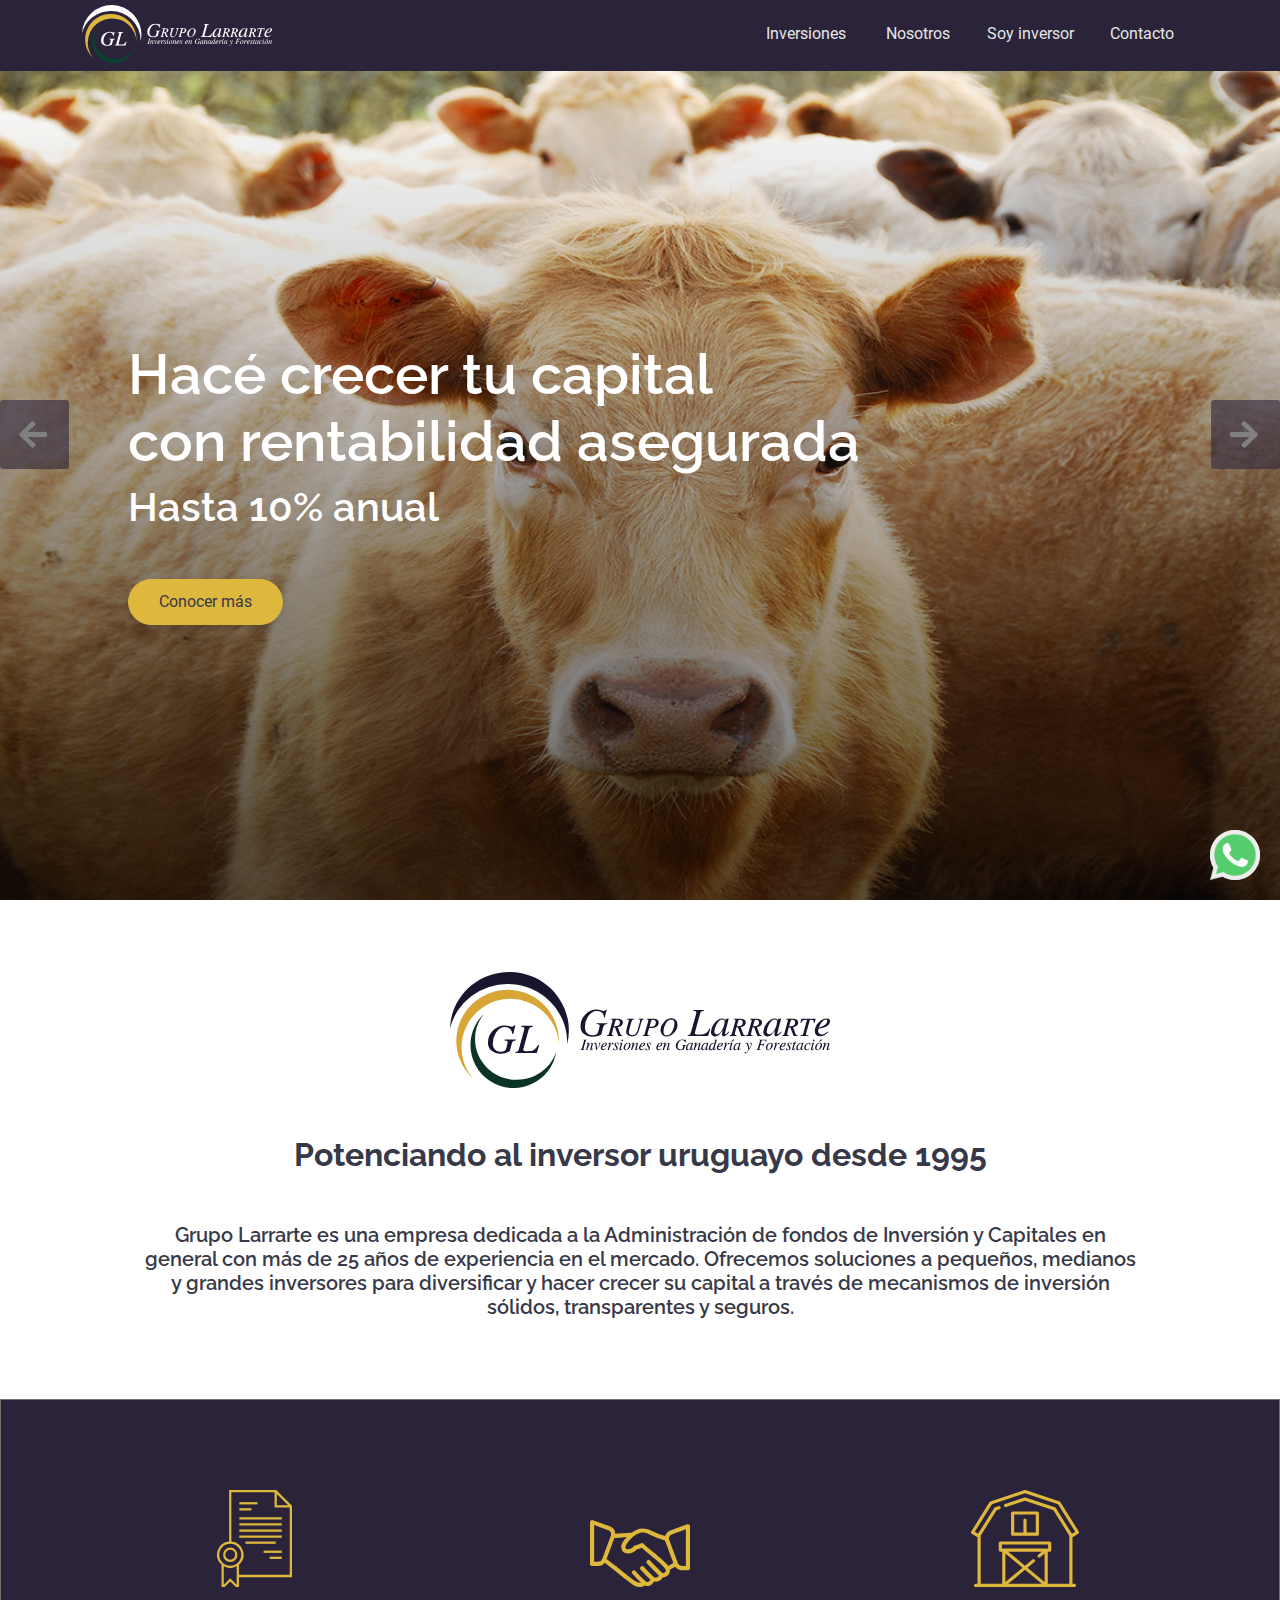
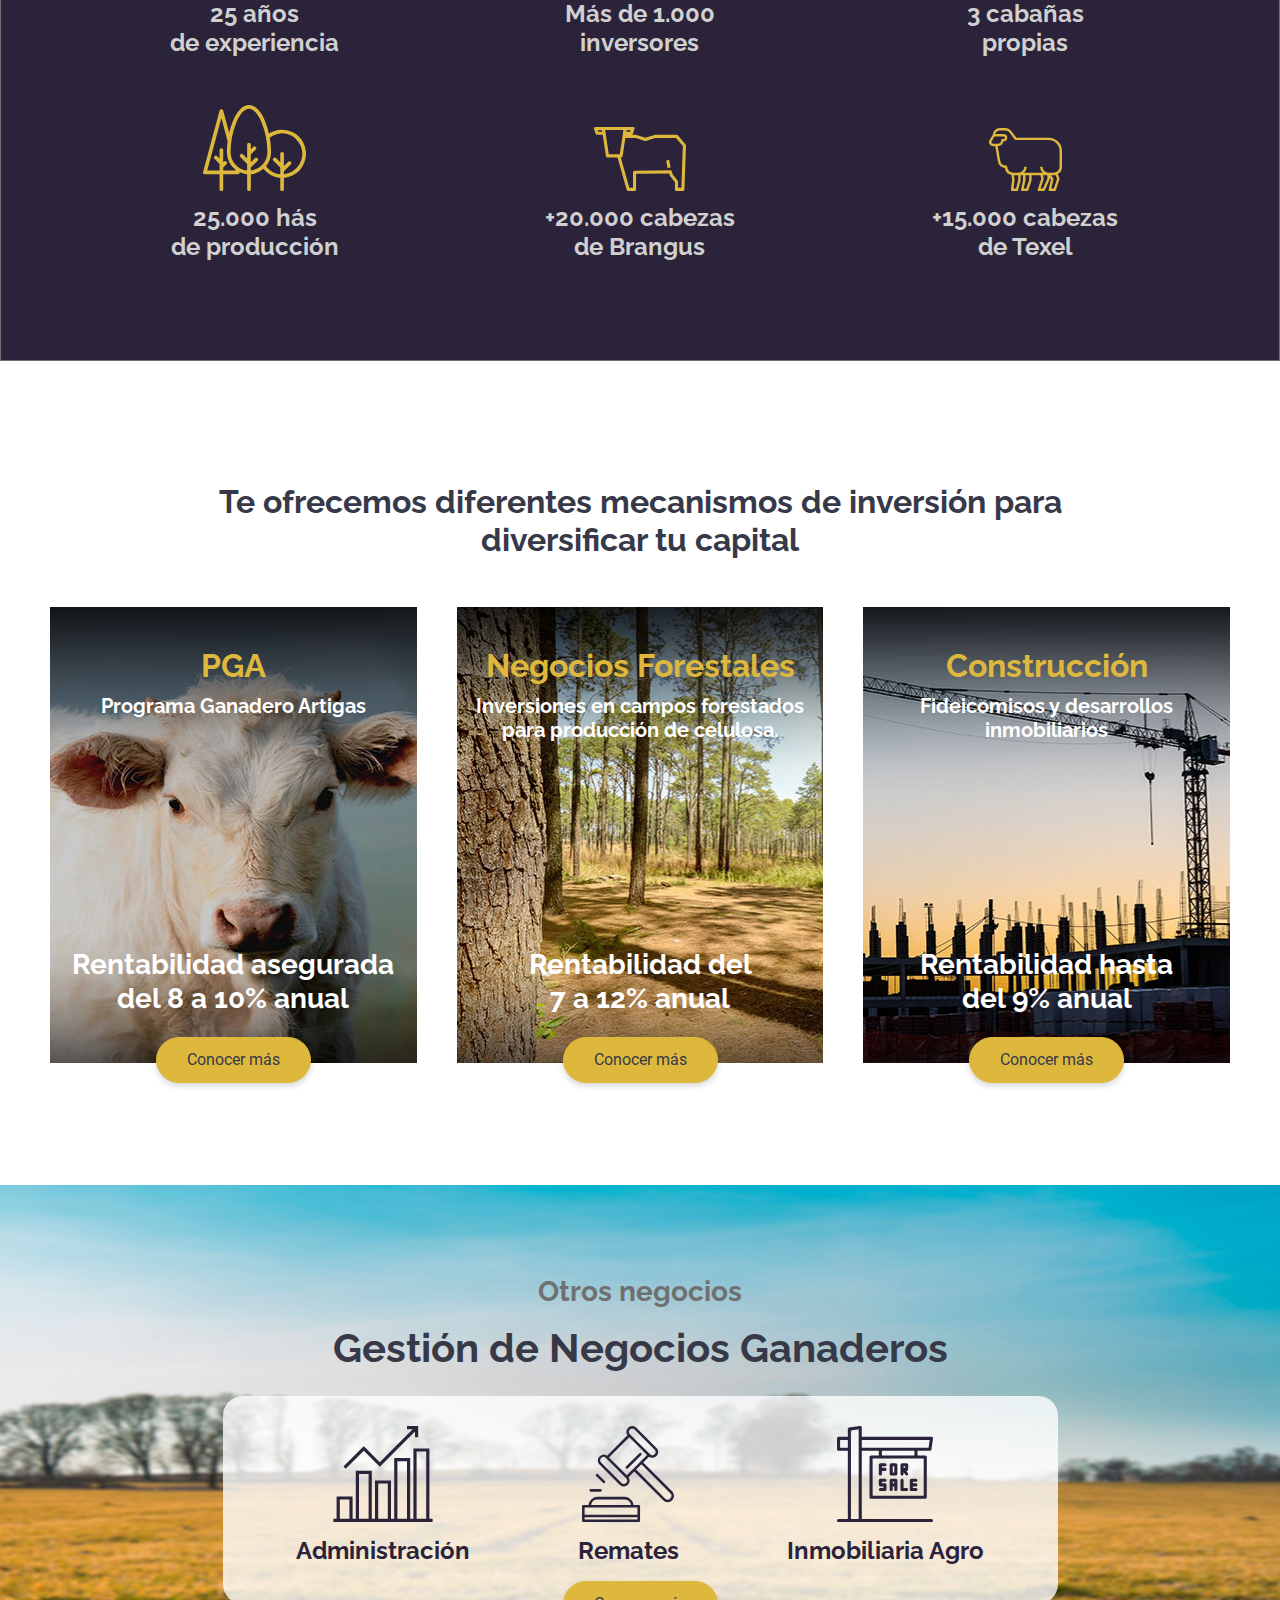
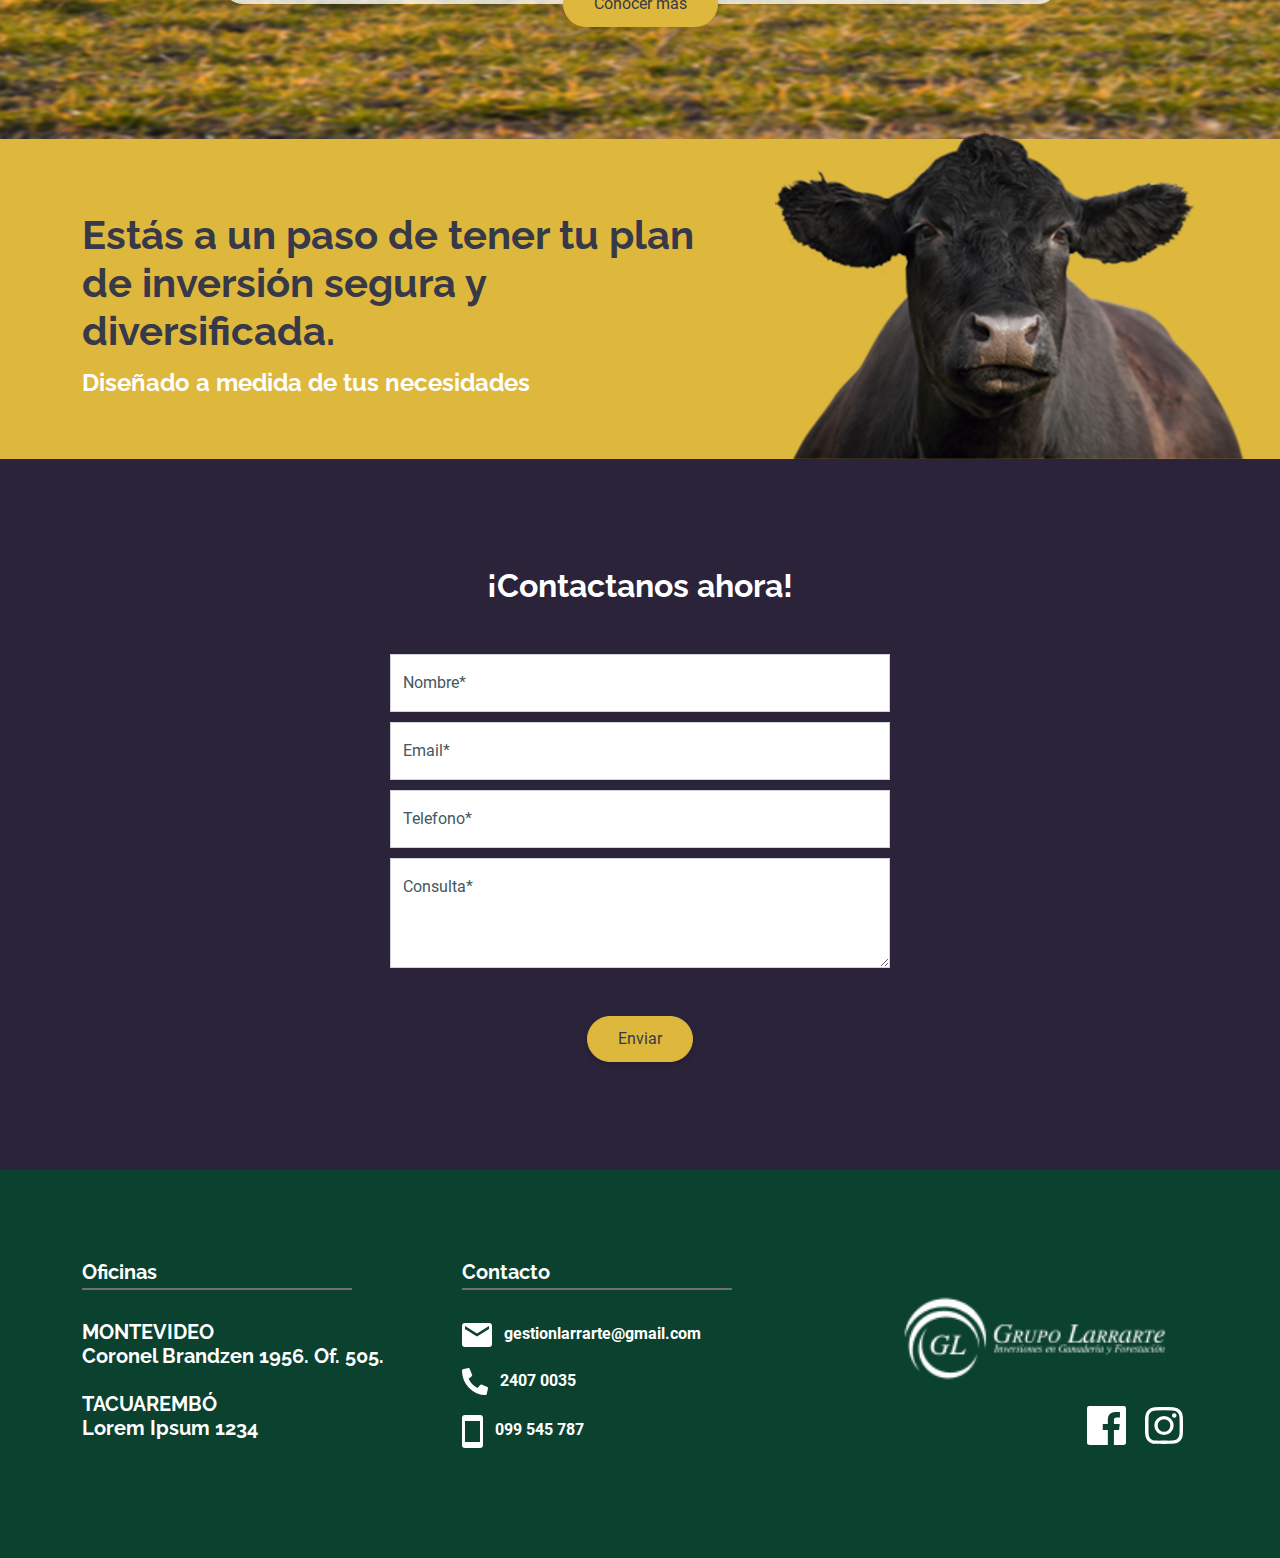
==== index.html @ 60e59cbe "fixed mobile 11082021 2057" ====
<!DOCTYPE html>
<html>
<head>
  <meta charset="utf-8">
  <meta name="viewport" content="width=device-width, initial-scale=1, shrink-to-fit=no">
  <link rel="shortcut icon" href="favicon.ico" type="image/x-icon" />
  <link rel="preload" href="assets/styles/css/fonts.css" as="style"/>
  <link rel="preload" href="assets/lib/bootstrap/bootstrap.min.css" as="style">
  <link rel="preload" href="assets/lib/animate.min.css" as="style">
  <link rel="preload" href="assets/styles/css/bundle.min.css" as="style"/>
  <link rel="stylesheet" href="assets/styles/css/fonts.css"/>
  <link rel="stylesheet" href="assets/lib/owl-carousel/owl-carousel.min.css">
  <link rel="stylesheet" href="assets/lib/owl-carousel/owl-theme.default.min.css">
  <link rel="stylesheet" href="assets/lib/bootstrap/bootstrap.min.css">
  <link rel="stylesheet" href="assets/lib/animate.min.css">
  <link rel="stylesheet" href="assets/styles/css/bundle.min.css" />
  <title>Group Larrarte</title>
</head>
<body>
  <header id="header"></header>
  <section id="image-carousel">
    <div class="owl-carousel owl-theme">
      <div class="item">
        <div class="bg-carousel" style="background-image: url(assets/images/header.png)"></div>
        <div class="titleCarousel">
          <h1 class="display-4">Hacé crecer tu capital<br class="d-none d-md-block"> con rentabilidad asegurada</h1>
          <h1 class="mb-5 fb">Hasta 10% anual</h1>
          <a href="#" class="btn btn-primary">Conocer más</a>
        </div>
      </div>
      <div class="item">
        <div class="bg-carousel" style="background-image: url(assets/images/header.png)"></div>
        <div class="titleCarousel">
          <h1 class="display-4">Hacé crecer tu capital<br> con rentabilidad asegurada</h1>
          <h1 class="mb-5 fb">Hasta 10% anual</h1>
          <a href="#" class="btn btn-primary">Conocer más</a>
        </div>
      </div>
      <div class="item">
        <div class="bg-carousel" style="background-image: url(assets/images/header.png)"></div>
        <div class="titleCarousel">
          <h1 class="display-4">Hacé crecer tu capital<br> con rentabilidad asegurada</h1>
          <h1 class="mb-5 fb">Hasta 10% anual</h1>
          <a href="#" class="btn btn-primary">Conocer más</a>
        </div>
      </div>
    </div>
  </section>
  <section id="group">
    <div class="container">
      <div class="row">
        <div class="col-12">
          <img src="assets/images/group-larrarte.svg" alt="Larrarte" class="img-fluid">
          <h2 class="mt-5 mb-5" style="font-weight: 700">Potenciando al inversor uruguayo desde 1995</h2>
          <h5 style="font-weight: 400">Grupo Larrarte es una empresa dedicada a la Administración de fondos de Inversión y Capitales en <br class="d-none d-lg-block">general con más de 25 años de experiencia en el mercado. Ofrecemos soluciones a pequeños, medianos<br class="d-none d-lg-block"> y grandes inversores para diversificar y hacer crecer su capital a través de mecanismos de inversión <br class="d-none d-lg-block">sólidos, transparentes y seguros.</h5>
        </div>
      </div>
    </div>
  </section>
  <section id="are-have">
    <div class="container">
      <div class="row">
        <div class="col-12">
          <div class="gif">
            <div class="item">
              <img src="assets/images/certificacion.svg" alt="Larrarte" class="certificacion">
              <h4>25 años <br>de experiencia</h4>
            </div>
            <div class="item">
              <img src="assets/images/acuerdo.svg" alt="Larrarte" class="acuerdo">
              <h4>Más de 1.000 <br>inversores</h4>
            </div>
            <div class="item">
              <img src="assets/images/granero.svg" alt="Larrarte" class="granero">
              <h4>3 cabañas <br>propias</h4>
            </div>
            <div class="item">
              <img src="assets/images/bosque1.svg" alt="Larrarte" class="bosque1">
              <h4>25.000 hás <br>de producción</h4>
            </div>
            <div class="item">
              <img src="assets/images/vaca.svg" alt="Larrarte" class="vaca">
              <h4>+20.000 cabezas <br>de Brangus</h4>
            </div>
            <div class="item">
              <img src="assets/images/Outline.svg" alt="Larrarte" class="Outline">
              <h4>+15.000 cabezas <br>de Texel</h4>
            </div>
          </div>

        </div>
      </div>
    </div>
  </section>
  <section id="investment">
    <div class="container-fluid ipadding">
      <div class="row justify-content-center">
        <h2 class="mb-5" style="color: #373948">Te ofrecemos diferentes mecanismos de inversión para <br class="d-none d-lg-block">diversificar tu capital</h2>
        <div class="col-12 grid-investment">
          <div class="PGA investment">
            <div class="itop">
              <h2>PGA</h2>
              <h5>Programa Ganadero Artigas</h5>
            </div>
            <div class="ibottom">
              <h3>Rentabilidad asegurada <br>del 8 a 10% anual</h3>
            </div>
            <a href="/pga.html" class="btn btn-primary">Conocer más</a>
          </div>
          <div class="Negocios investment">
            <div class="itop">
              <h2>Negocios Forestales</h2>
              <h5>Inversiones en campos forestados<br> para producción de celulosa.</h5>
            </div>
            <div class="ibottom">
              <h3>Rentabilidad del<br> 7 a 12% anual</h3>
            </div>
            <a href="/negocios.html" class="btn btn-primary">Conocer más</a>
          </div>
          <div class="Construccion investment">
            <div class="itop">
              <h2>Construcción</h2>
              <h5>Fideicomisos y desarrollos <br>inmobiliarios</h5>
            </div>
            <div class="ibottom">
              <h3>Rentabilidad hasta<br> del 9% anual</h3>
            </div>
            <a href="#" class="btn btn-primary">Conocer más</a>
          </div>
        </div>
      </div>
    </div>
  </section>
  <section id="managementI">
    <div class="container c-management">
      <div class="row">
        <div class="col-12 managementI">
          <h3>Otros negocios</h3>
          <h1 class="display-6">Gestión de Negocios Ganaderos</h1>
          <div class="giftransparent">
            <div class="ranchers">
              <img src="assets/images/barras.svg" alt="Larrarte">
              <h4>Administración</h4>
            </div>
            <div class="ranchers">
              <img src="assets/images/martillo.svg" alt="Larrarte">
              <h4>Remates</h4>
            </div>
            <div class="ranchers">
              <img src="assets/images/for-sale.svg" alt="Larrarte">
              <h4>Inmobiliaria Agro</h4>
            </div>
            <a href="#" class="btn btn-primary">Conocer más</a>
          </div>
        </div>
      </div>
    </div>


  </section>
  <section id="managementII"></section>
  <section id="contact"></section>
  <footer id="footer"></footer>
<script type="text/javascript" src="assets/lib/jquery.min.js"></script>
<script type="text/javascript" src="assets/lib/bootstrap/bootstrap.bundle.min.js"></script>
<script type="text/javascript" src="assets/lib/owl-carousel/owl-carousel.min.js"></script>
<script type="text/javascript" src="assets/lib/wow.min.js"></script>
<script type="text/javascript" src="assets/js/index.js"></script>
</body>
</html>
---- assets/styles/css/fonts.css ----
@font-face {
  font-family: Raleway;
  src: url(../../lib/fonts/Raleway/static/Raleway-SemiBold.ttf) format('truetype');
  font-style: normal;
  font-weight: 600;
}
@font-face {
  font-family: Raleway;
  src: url(../../lib/fonts/Raleway/static/Raleway-Bold.ttf) format('truetype');
  font-style: normal;
  font-weight: 700;
}

@font-face {
  font-family: Roboto;
  src: url(../../lib/fonts/roboto/Roboto-Thin.ttf) format('truetype');
  font-style: normal;
  font-weight: 100;
}

@font-face {
  font-family: Roboto;
  src: url(../../lib/fonts/roboto/Roboto-ThinItalic.ttf) format('truetype');
  font-style: italic;
  font-weight: 100;
}

@font-face {
  font-family: Roboto;
  src: url(../../lib/fonts/roboto/Roboto-Light.ttf) format('truetype');
  font-style: normal;
  font-weight: 300;
}

@font-face {
  font-family: Roboto;
  src: url(../../lib/fonts/roboto/Roboto-LightItalic.ttf) format('truetype');
  font-style: italic;
  font-weight: 300;
}

@font-face {
  font-family: Roboto;
  src: url(../../lib/fonts/roboto/Roboto-Regular.ttf) format('truetype');
  font-style: normal;
  font-weight: 400;
}

@font-face {
  font-family: Roboto;
  src: url(../../lib/fonts/roboto/Roboto-RegularItalic.ttf) format('truetype');
  font-style: italic;
  font-weight: 400;
}

@font-face {
  font-family: Roboto;
  src: url(../../lib/fonts/roboto/Roboto-Medium.ttf) format('truetype');
  font-style: normal;
  font-weight: 500;
}

@font-face {
  font-family: Roboto;
  src: url(../../lib/fonts/roboto/Roboto-MediumItalic.ttf) format('truetype');
  font-style: italic;
  font-weight: 500;
}

@font-face {
  font-family: Roboto;
  src: url(../../lib/fonts/roboto/Roboto-Bold.ttf) format('truetype');
  font-style: normal;
  font-weight: 700;
}

@font-face {
  font-family: Roboto;
  src: url(../../lib/fonts/roboto/Roboto-BoldItalic.ttf) format('truetype');
  font-style: italic;
  font-weight: 700;
}

@font-face {
  font-family: Roboto;
  src: url(../../lib/fonts/roboto/Roboto-Black.ttf) format('truetype');
  font-style: normal;
  font-weight: 900;
}

@font-face {
  font-family: Roboto;
  src: url(../../lib/fonts/roboto/Roboto-BlackItalic.ttf) format('truetype');
  font-style: italic;
  font-weight: 900;
}
---- assets/styles/css/bundle.min.css ----
:root{font-size:16px}body{opacity:0}p.h1,h1,p.h2,h2,p.h3,h3,p.h4,h4,p.h5,h5,p.h6,h6{font-family:Raleway;color:#373948}.display-1,.display-4,.display-5,.display-6{font-family:Raleway}a,p,div,input,button,textarea{font-family:Roboto;color:#425762;font-size:1rem;font-weight:400}a{font-size:1rem}.accordion-button:focus{border:0;box-shadow:none}section{position:relative;padding:8vh 0}.btn.btn-primary{background-color:#deb83d;border-color:#deb83d;border-radius:0;padding:10px 30px;color:#373948;box-shadow:0px 3px 6px #00000029;border-radius:29px;opacity:1}.btn.btn-primary:hover,.btn.btn-primary:active,.btn.btn-primary:focus{background-color:#bfa240 !important;border-color:#bfa240 !important;box-shadow:0px 3px 6px #00000029;transition:.3s ease}section#group{text-align:center}section#investment{text-align:center}section#investment .ipadding{padding:50px}section#investment .grid-investment{display:flex;column-gap:40px;justify-content:space-evenly}section#investment .investment{position:relative;height:456px;max-width:407px;width:100%;padding:40px 0;display:flex;flex-direction:column;align-items:center;justify-content:space-between;background-repeat:no-repeat;background-size:cover}section#investment .investment a.btn.btn-primary{position:absolute;top:430px}section#investment .PGA{background-image:url(../../images/ganadero.jpg)}section#investment .Negocios{background-image:url(../../images/forestales.jpg)}section#investment .Construccion{background-image:url(../../images/construccion.jpg)}section#investment h2{color:#deb83d;font-weight:700}section#investment h5,section#investment h3{color:#fff;font-weight:700}section#managementII{background-color:#deb83d;padding:8vh 0 6vh 0}section#managementII h1{color:#373948;font-weight:700;margin-bottom:14px}section#managementII h4{color:#fff;font-weight:700}section#managementII img{position:absolute;right:0;bottom:0}section#contact{background-color:#2b233a;padding:12vh 0}section#contact h2{color:#fff;font-weight:700}section#contact .contact-center{display:flex;flex-direction:column;align-items:center;justify-content:center}section#contact input{margin-bottom:10px;border-radius:0}section#contact textarea{border-radius:0;width:100%}section#contact .contactForm{max-width:500px;width:100%}section#contact p.strong{display:flex;flex-direction:row;align-items:baseline}section#contact p.strong span{background:#fff;height:6px;width:6px;border-radius:100%;margin:0 3px}section#contact p.strong span:first-child{margin-left:6px}section#image-banner{background-image:linear-gradient(180deg, #00000000 0%, #00000003 2%, #00000096 100%),url(../../images/pga.jpg);background-size:cover;background-repeat:no-repeat;display:flex;flex-direction:column;justify-content:center;background-position:center;height:58vh;margin-top:66px}section#image-banner h1{color:#fff;font-weight:600}section#questions{padding:10vh 0 20vh 0}section#questions h1.display-5{font-weight:bold;text-align:center;margin-bottom:61px}section#questions .accordion-item{margin-bottom:10px}section#questions .accordion-item div#collapseOne{border:none}section#questions .accordion-item .accordion-body{font-size:1rem;font-weight:600;color:#373948}section#questions .accordion-item h4{font-weight:bold}section#questions .accordion-item h4 button.accordion-button.collapsed{background-color:#f4f4f4;border:none;box-shadow:none;text-align:left}section#questions .accordion-item h4 .accordion-button{font-size:1.5rem;font-weight:700}section#questions .accordion-item h4 .accordion-button::after{background-image:url(../../images/angle-down-solid.svg);background-size:1rem}section#questions .accordion-item h4 .accordion-button:not(.collapsed){color:#373948;background-color:#f4f4f4;border:none}section#questions .accordion-item h4 .accordion-button:not(.collapsed)::after{filter:grayscale(1)}section#company{text-align:center}section#company h2{font-weight:bold}section#directors h2{font-weight:bold;text-align:center;margin-bottom:47px}section#directors .cdirectors{display:flex;flex-direction:column;align-items:center;justify-content:center;margin-bottom:10px}section#directors .cdirectors .card{border:none}section#directors .cdirectors .card .card-body{flex:1 1 auto;padding:1rem 1rem 1rem 0rem}section#directors .cdirectors .card img.card-img-top{height:284px;width:288px;background-color:#00000029;border:none}section#directors .cdirectors .card p{margin-bottom:0rem;color:#707070}section#cabins h2{font-weight:bold;text-align:center;margin-bottom:47px}section#cabins .ccabins{display:flex;flex-direction:column;align-items:center;justify-content:center;margin-bottom:10px}section#cabins .ccabins .card{border:none}section#cabins .ccabins .card .card-body{text-align:center}section#cabins .ccabins .card img.card-img-top{height:284px;width:288px;background-color:#00000029;border:none}section#image-abanner{background-image:linear-gradient(to right, rgba(0, 0, 0, 0.4), rgba(0, 0, 0, 0.1)),url(../../images/menu2.jpg);background-size:cover;background-repeat:no-repeat;display:flex;flex-direction:column;justify-content:center;background-position:center;height:58vh;margin-top:66px}section#image-abanner h1{color:#fff;font-weight:600}section#image-abanner h1.display-4{color:#fff;font-weight:bold}section#experience{background-color:#deb83d;padding:6vh 0}section#experience h2{font-weight:bold;text-align:center}section#nimage-banner{background-image:linear-gradient(to right, rgba(0, 0, 0, 0.4), rgba(0, 0, 0, 0.1)),url(../../images/negocios.png);background-size:cover;background-repeat:no-repeat;display:flex;flex-direction:column;justify-content:center;background-position:center;height:58vh;margin-top:66px}section#nimage-banner h1{color:#fff;font-weight:600}section#nimage-banner h1.display-4{color:#fff;font-weight:bold}@media(max-width: 991px){section{padding:8vh 5vh}section#questions{padding:5vh 0 5vh}h5,.h5{font-size:1rem}section#image-carousel h1.fb{font-weight:900;margin-top:27px}section#image-carousel .owl-prev{width:50px;height:50px}section#image-carousel .owl-next{width:50px;height:50px}section#image-carousel .owl-prev span{width:21px;height:20px}section#image-carousel .owl-next span{width:21px;height:20px}section#investment .ipadding{padding:0 25px}section#investment .grid-investment{grid-template-columns:1fr;grid-gap:50px;display:flex;flex-direction:column;align-items:center;justify-content:center}section#are-have .gif{grid-template-columns:1fr 1fr}section#managementII{padding:5vh 3vh}section#managementII img{display:none}section#managementII h1{margin-bottom:10px}}@media(max-width: 767px){section#investment{padding:6vh 0 8vh}section#investment .investment{height:400px}section#investment .investment a.btn.btn-primary{top:375px}}@media(max-width: 575px){section#investment .investment{height:390px}section#investment .investment a.btn.btn-primary{top:365px}section#investment .investment .ibottom{margin-bottom:20px}section#image-banner{height:50vh}section#nimage-banner{height:50vh}}@media(max-width: 380px){section#investment .investment{padding:10px}}header{background-color:#2b233a;position:fixed;z-index:10;width:100%;max-width:100 vw;top:0;left:0;height:71px}header a{color:#e6e6e6 !important}header ul.navbar-nav.mb-2.mb-lg-0{height:100%}header ul.navbar-nav li.nav-item{height:100%}header .navbar-expand-lg{justify-content:space-between;align-items:stretch}.navbar-collapse{width:100%;display:flex;flex-direction:row;align-items:flex-end;justify-content:flex-end}.navbar-collapse li.nav-item{width:112px;display:flex;flex-direction:column;justify-content:center;align-items:center}.dropdown-toggle::after{display:none}.dropdown-item:focus,.dropdown-item:hover{color:#deb83d;background-color:#f8f9fa}.dropdown-menu{left:-380px;padding:30px;top:95%}.dropdown-menu .grid-menu{display:grid;grid-template-columns:1fr 1fr;column-gap:90px;row-gap:50px}.dropdown-menu h6{margin-bottom:14px}.dropdown-menu span.dropdown-item{display:flex;flex-direction:row;align-items:center;column-gap:20px;filter:none}.dropdown-menu span.dropdown-item .mtext h6{margin-bottom:5px}.dropdown-menu span.dropdown-item .mtext a{color:#deb83d !important;text-decoration:none}.dropdown-menu .dropdown-item:hover a,.dropdown-menu .dropdown-item:hover a:hover,.dropdown-menu .dropdown-item:focus a,.dropdown-menu .dropdown-item:focus a:hover{border-color:#deb83d;border-bottom:1px solid;color:#deb83d}span.navbar-toggler-icon{background-image:url(assets/images/bars-white.svg);filter:invert(100%)}.navbar-light .navbar-toggler{color:#2b233a;border:0px solid rgba(0,0,0,.1)}.navbar{padding:0}.navbar-toggler{transition:box-shadow .15s ease-in-out}#whatsappBtn{position:fixed;bottom:20px;right:20px;width:auto;padding:0;z-index:10}#whatsappBtn a{display:-webkit-box;display:-webkit-flex;display:-ms-flexbox;display:flex;-webkit-box-orient:vertical;-webkit-box-direction:normal;-webkit-flex-direction:column;-ms-flex-direction:column;flex-direction:column;-webkit-box-align:center;-webkit-align-items:center;-ms-flex-align:center;align-items:center;-webkit-box-pack:center;-webkit-justify-content:center;-ms-flex-pack:center;justify-content:center;text-decoration:none}#whatsappBtn a span{background:var(--secondary);padding:6px 10px;font-size:14px;margin-top:-6px}#whatsappBtn a:hover{text-decoration:none;color:var(--text)}#whatsappBtn button{-webkit-border-radius:100%;border-radius:100%;padding:0px;border:none;position:relative;z-index:1;-webkit-animation:brickBtn 6s infinite;animation:brickBtn 6s infinite}#whatsappBtn button img{width:50px}#whatsappBtn button:focus{outline:none}@media(max-width: 991px){header{height:auto}header ul.navbar-nav.mb-2.mb-lg-0{padding-top:10px}header li{padding:0 10px}header .dropdown-menu{left:0;padding:10px 0}header .dropdown-menu .grid-menu{row-gap:10px;grid-template-columns:1fr}header .dropdown-menu .grid-menu span.dropdown-item .mimg{display:none}header .dropdown-menu .grid-menu span.dropdown-item .mtext span{display:none}header .dropdown-item:focus,header .dropdown-item:hover,header .dropdown-item:active{color:#deb83d;background-color:#6b6575}header .dropdown-menu{background-color:rgba(255,255,255,.3);margin-bottom:10px}header .dropdown-menu h6{color:#fff}header .navbar-collapse{justify-content:flex-start;border-top:2px solid #deb83d;margin-top:10px}header .navbar-collapse .navbar-nav{width:100%}header .navbar-collapse .navbar-nav li.nav-item{align-items:flex-start;width:auto;height:auto}header .navbar-collapse .navbar-nav .nav-item:not(:last-child){border-bottom:solid 1px #ffffff50;width:100%}}@media(min-width: 992px){.navbar .nav-item:hover .dropdown-menu{display:block}}section#image-carousel{padding:0;margin-top:66px}section#image-carousel .item{display:flex;flex-direction:column;justify-content:center}section#image-carousel .item .bg-carousel{background-size:cover;background-position:center;background-repeat:no-repeat;height:calc(100vh - 66px);width:100%}section#image-carousel .item .bg-carousel:before{content:"";position:absolute;width:100%;height:100%;background:transparent linear-gradient(180deg, #00000000 0%, #00000003 2%, #00000096 100%) 0% 0% no-repeat padding-box}section#image-carousel .item h1{color:#fff;font-weight:600}section#image-carousel .titleCarousel{position:absolute;left:10%}section#image-carousel .owl-dots{display:none}section#image-carousel .owl-theme .owl-nav [class*=owl-]{margin:0px}section#image-carousel .owl-nav{margin:0}section#image-carousel .owl-prev{width:69px;height:69px;position:absolute;top:40%;left:0%;background-color:#2B233A98;color:#b2b2b2}section#image-carousel .owl-next{width:69px;height:69px;position:absolute;top:40%;right:0%;background-color:#2B233A98;color:#b2b2b2}section#image-carousel .owl-prev span{display:block;background-image:url(../../images/arrow-left-solid.svg);background-repeat:no-repeat;filter:contrast(0);width:32px;height:31px;left:0;right:0;margin-left:auto;margin-right:auto;color:#2B233A98}section#image-carousel .owl-next span{display:block;background-image:url(../../images/arrow-right-solid.svg);background-repeat:no-repeat;filter:contrast(0);width:32px;height:31px;left:0;right:0;margin-left:auto;margin-right:auto;color:#2B233A98}section#image-carousel button:focus{outline:none}section#are-have{background-color:#2b233a;border:1px solid #707070;padding:90px 0}section#are-have .gif{display:grid;grid-template-columns:1fr 1fr 1fr;grid-gap:40px;text-align:center;align-items:end}section#are-have img{margin-bottom:13px}section#are-have h4{font-weight:700;color:#d0d0d0}section#managementI{background-image:url(../../images/fondo.png);background-size:cover;background-repeat:no-repeat;padding:10vh 0 15vh 0;text-align:center;display:flex;flex-direction:column;align-items:center;background-position:center}section#managementI .managementI{position:relative;display:flex;flex-direction:column;align-items:center;justify-content:center}section#managementI .giftransparent{padding:30px 20px;background-color:rgba(255,255,255,.79);border-radius:20px;position:relative;display:flex;flex-direction:row;align-items:center;justify-content:space-around;max-width:835px;max-height:211px;width:100%;height:100%;margin-top:16px}section#managementI .giftransparent img{width:100px;margin-bottom:15px;max-height:96px;height:100%}section#managementI a.btn.btn-primary{position:absolute;bottom:-23px}section#managementI h3{color:#707070;font-weight:700;margin-bottom:15px}section#managementI h1.display-6{color:#373948;font-weight:700}section#managementI h4{color:#2b233a;font-weight:700}@media(max-width: 991px){section#managementI{padding:6vh 5vh 9vh}section#managementI .giftransparent{padding:40px 20px 60px;flex-direction:column;max-width:335px;max-height:600px;width:100%;height:100%}section#managementI .ranchers{padding-top:20px}}@media(max-width: 767px){section#image-carousel .owl-prev{width:50px;height:50px}section#image-carousel .owl-nav{display:none}section#image-carousel .owl-next{width:50px;height:50px}section#image-carousel .owl-prev span{width:21px;height:20px}section#image-carousel .owl-next span{width:21px;height:20px}}@media(max-width: 575px){section#image-carousel .owl-prev{width:30px;height:30px}section#image-carousel .owl-next{width:30px;height:30px}section#image-carousel .owl-prev span{width:15px;height:14px}section#image-carousel .owl-next span{width:15px;height:14px}section#are-have .gif{grid-template-columns:1fr;grid-gap:30px}}section#dynamic-table .container-fluid{padding:0 8%}section#dynamic-table .owl-prev{width:46px;height:51px;position:absolute;top:40%;left:-10%;background-color:#deb83d;color:#b2b2b2}section#dynamic-table .owl-next{width:46px;height:51px;position:absolute;top:40%;right:-10%;background-color:#deb83d;color:#b2b2b2}section#dynamic-table .owl-prev span{display:block;background-image:url(../../images/arrow-left-solid.svg);background-repeat:no-repeat;filter:invert(1);width:23px;height:22px;left:0;right:0;margin-left:auto;margin-right:auto;color:#2B233A98}section#dynamic-table .owl-next span{display:block;background-image:url(../../images/arrow-right-solid.svg);background-repeat:no-repeat;filter:invert(1);width:23px;height:22px;left:0;right:0;margin-left:auto;margin-right:auto;color:#2B233A98}section#dynamic-table h6{color:#fff}section#dynamic-table p{font-weight:700;font-size:1rem}section#dynamic-table .item{text-align:center}section#dynamic-table .list1:not(:last-child){border-bottom:1px solid #00000059}section#dynamic-table .list1{background-color:#2b233a;display:flex;flex-direction:row;align-items:center;padding:.5rem .5rem .5rem .8rem}section#dynamic-table .list1 .text-list p{color:#fff;font-weight:400}section#dynamic-table .list1 .img-list{width:40px;text-align:center;margin-right:15px}section#dynamic-table .list1 .img-list img{height:35px;width:40px}section#dynamic-table .list-group-item:not(:last-child){border-bottom:1px solid #373948}section#dynamic-table .list-group-item{padding:.5rem .5rem}section#dynamic-table .card{border:none;border-radius:0}section#dynamic-table .card .list-group.list-group-flush{box-shadow:0px 3px 6px #00000029;margin-bottom:18px}section#dynamic-table .card.prueba{margin-top:190px}section#dynamic-table .card-textp{text-align:initial}section#dynamic-table .card-header{border-radius:0}#carouselcard{margin-left:0;margin-right:0}#carouselcard .owl-stage-outer{padding:0}section#scheme{background-color:#deb83d;padding:12vh 0}section#scheme .display-5{text-align:center;font-weight:bold;margin-bottom:60px}section#scheme .gridscheme{display:grid;grid-template-columns:8% 1fr 8% 1fr 8% 1fr;align-items:center;grid-column-gap:10px;grid-row-gap:43px}section#scheme .gridscheme h5,section#scheme .gridscheme .display-1{color:#fff;font-weight:bold;margin-bottom:0}section#scheme .gridscheme .display-1{text-align:center;font-size:90px}@media(max-width: 991px){section#dynamic-table{padding:8vh 0}section#dynamic-table .card.prueba{margin-top:0px}.container-fluid{padding:0 8%;text-align:center;display:flex;flex-direction:column;align-items:center}#carouselcard{padding:0 12px}#carouselcard .owl-stage-outer,#carouselcard .owl-stage,#carouselcard .owl-item{height:100%}#carouselcard .owl-stage{align-items:center;display:flex}section#scheme{padding:8vh 0}section#scheme .display-5{margin-bottom:30px}section#scheme .gridscheme{grid-template-columns:15% 1fr}section#scheme .gridscheme h1.display-1{font-size:82px}}@media(max-width: 575px){section#dynamic-table .container-fluid{padding:0 10%}section#dynamic-table .container-fluid .owl-prev{left:-40px}section#dynamic-table .container-fluid .owl-next{right:-40px}}section#benefits{padding:12vh 0;display:flex;flex-direction:column;align-items:center;justify-content:center;background-color:#0b422f}section#benefits .h2tittle{margin-bottom:95px}section#benefits h2{text-align:center;color:#fff;font-weight:bold}section#benefits .gridbenefits{display:grid;grid-template-columns:1fr 1fr;grid-gap:50px 100px;text-align:center}section#benefits .gridbenefits img{margin-bottom:28px;height:100px}section#benefits .gridbenefits h5{color:#fff;font-weight:700}@media(max-width: 991px){section#benefits{padding:8vh 30px;display:flex;flex-direction:column;align-items:center;justify-content:center;background-color:#0b422f}section#benefits .h2tittle{margin-bottom:55px}section#benefits .gridbenefits{grid-template-columns:1fr;grid-gap:50px}}section#card-experience{padding:0}section#card-experience .cexperience{padding:0}section#card-experience .cexperience .card{border:none;border-radius:0}section#card-experience .cexperience .card .row.g-0 .img-fluid{width:100%}section#card-experience .cexperience .card .row.g-0 .card-body.card-ltext{padding:90px 78px}section#card-experience .cexperience .card .row.g-0 .card-body.card-rtext{padding:52px 78px}section#card-experience .cexperience .card .row.g-0 .card-body h2{font-weight:bold;margin-bottom:53px}@media(max-width: 991px){section#card-experience .container-fluid{padding:0}section#card-experience .container-fluid>.row{margin-left:0;margin-right:0}section#card-experience .itrevert{flex-direction:column-reverse}section#card-experience .img-fluid{width:100vw}section#card-experience .cexperience .card .row.g-0 .card-body{padding:30px 35px !important;text-align:left}section#card-experience .cexperience .card .row.g-0 .card-body h2{margin-bottom:18px}}@media(max-width: 991px){section#contact,section#cabins{padding:45px 3vh}section#company,section#directors{padding:45px 3vh 0}}footer{background-color:#0b422f;padding:10vh 0}footer h5,footer a{color:#fff;text-decoration:none;font-weight:bold;margin-bottom:20px}footer a:hover{color:#fff}footer .line{border:1px solid #707070;max-width:270px;width:100%;margin-bottom:30px}footer .logo{width:300px}footer .ifooter2{padding-right:12px}footer .ifooter3{padding-right:15px}footer .contact3{display:flex;flex-direction:column;justify-content:space-evenly;align-items:flex-end}@media(max-width: 991.98px){footer{padding:45px 3vh;text-align:left}footer h5{margin-bottom:30px}footer .contact2,footer .contact3{padding-top:15px}footer .contact3{align-items:flex-start}footer .contact3 .contac-img{margin-bottom:40px}footer .contac-red{width:100%;text-align:center}}/*# sourceMappingURL=bundle.min.css.map */
---- assets/styles/css/fonts.css ----
@font-face {
  font-family: Raleway;
  src: url(../../lib/fonts/Raleway/static/Raleway-SemiBold.ttf) format('truetype');
  font-style: normal;
  font-weight: 600;
}
@font-face {
  font-family: Raleway;
  src: url(../../lib/fonts/Raleway/static/Raleway-Bold.ttf) format('truetype');
  font-style: normal;
  font-weight: 700;
}

@font-face {
  font-family: Roboto;
  src: url(../../lib/fonts/roboto/Roboto-Thin.ttf) format('truetype');
  font-style: normal;
  font-weight: 100;
}

@font-face {
  font-family: Roboto;
  src: url(../../lib/fonts/roboto/Roboto-ThinItalic.ttf) format('truetype');
  font-style: italic;
  font-weight: 100;
}

@font-face {
  font-family: Roboto;
  src: url(../../lib/fonts/roboto/Roboto-Light.ttf) format('truetype');
  font-style: normal;
  font-weight: 300;
}

@font-face {
  font-family: Roboto;
  src: url(../../lib/fonts/roboto/Roboto-LightItalic.ttf) format('truetype');
  font-style: italic;
  font-weight: 300;
}

@font-face {
  font-family: Roboto;
  src: url(../../lib/fonts/roboto/Roboto-Regular.ttf) format('truetype');
  font-style: normal;
  font-weight: 400;
}

@font-face {
  font-family: Roboto;
  src: url(../../lib/fonts/roboto/Roboto-RegularItalic.ttf) format('truetype');
  font-style: italic;
  font-weight: 400;
}

@font-face {
  font-family: Roboto;
  src: url(../../lib/fonts/roboto/Roboto-Medium.ttf) format('truetype');
  font-style: normal;
  font-weight: 500;
}

@font-face {
  font-family: Roboto;
  src: url(../../lib/fonts/roboto/Roboto-MediumItalic.ttf) format('truetype');
  font-style: italic;
  font-weight: 500;
}

@font-face {
  font-family: Roboto;
  src: url(../../lib/fonts/roboto/Roboto-Bold.ttf) format('truetype');
  font-style: normal;
  font-weight: 700;
}

@font-face {
  font-family: Roboto;
  src: url(../../lib/fonts/roboto/Roboto-BoldItalic.ttf) format('truetype');
  font-style: italic;
  font-weight: 700;
}

@font-face {
  font-family: Roboto;
  src: url(../../lib/fonts/roboto/Roboto-Black.ttf) format('truetype');
  font-style: normal;
  font-weight: 900;
}

@font-face {
  font-family: Roboto;
  src: url(../../lib/fonts/roboto/Roboto-BlackItalic.ttf) format('truetype');
  font-style: italic;
  font-weight: 900;
}
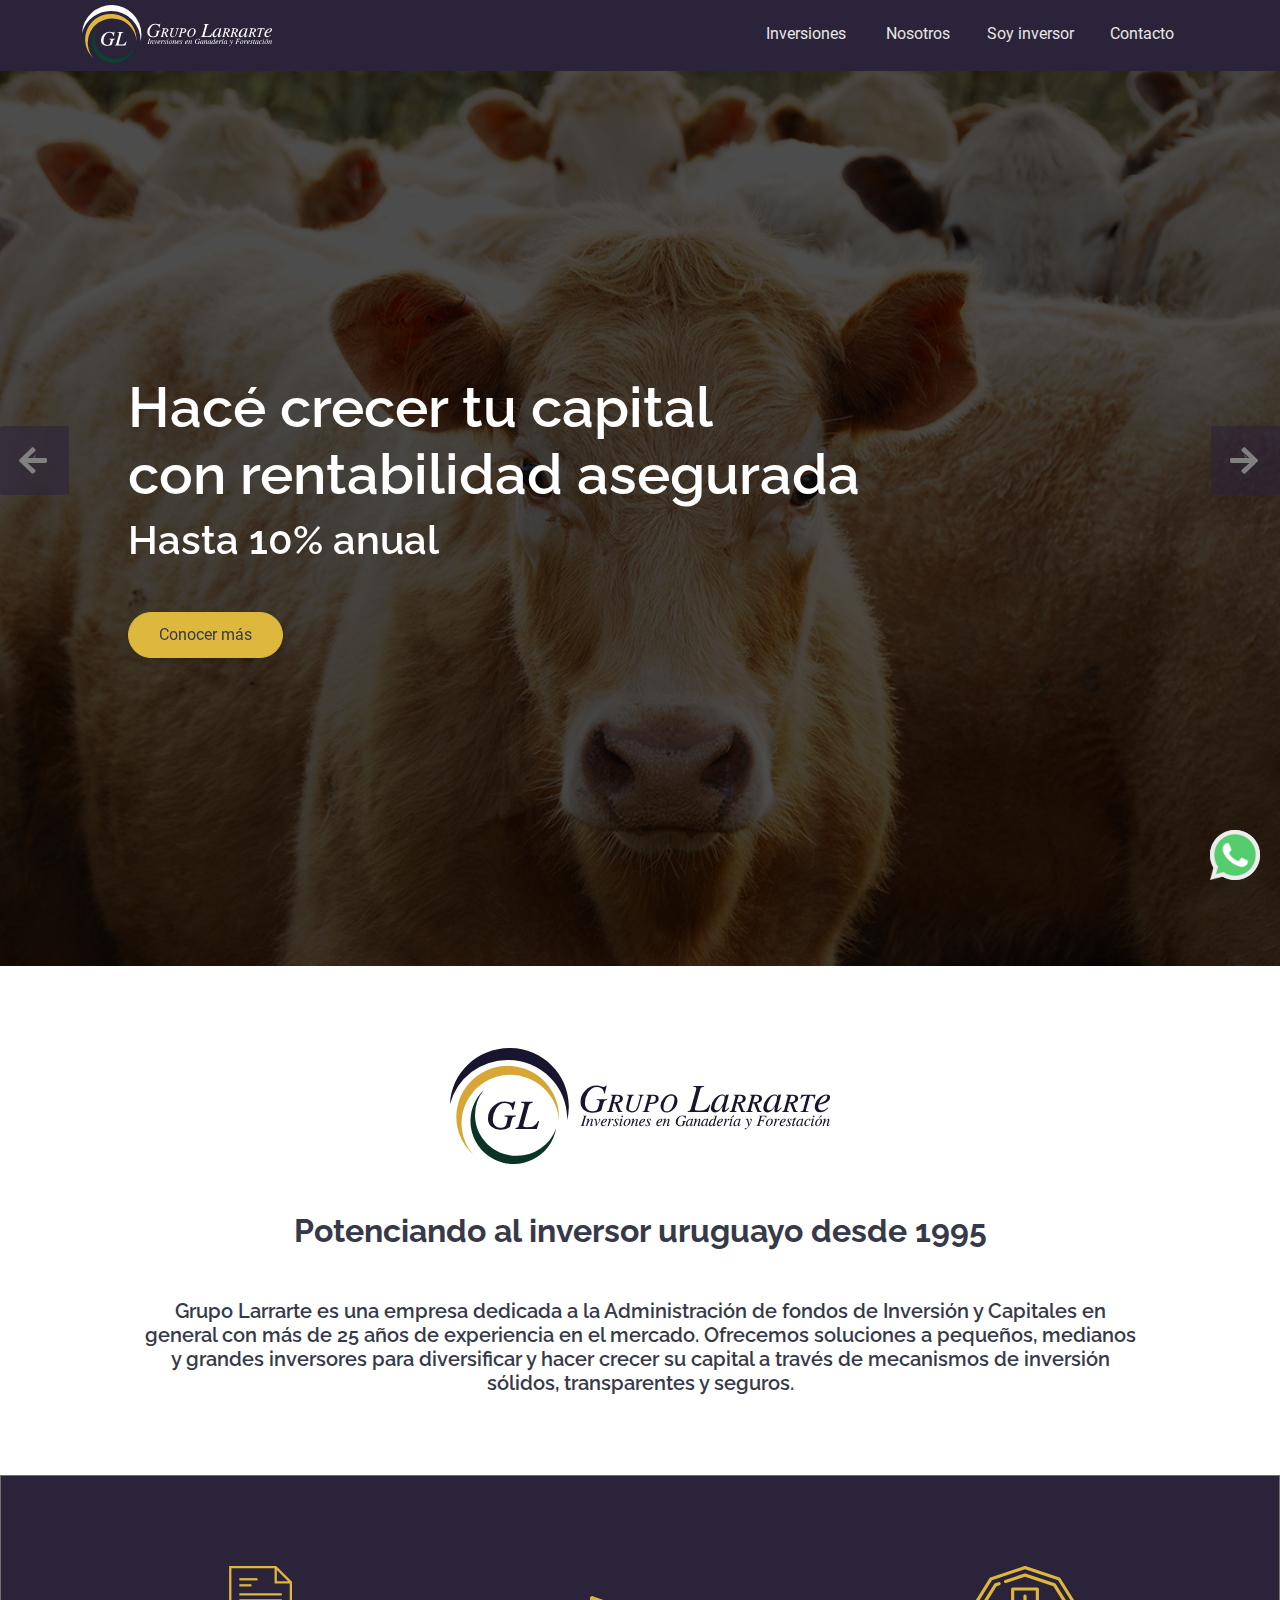
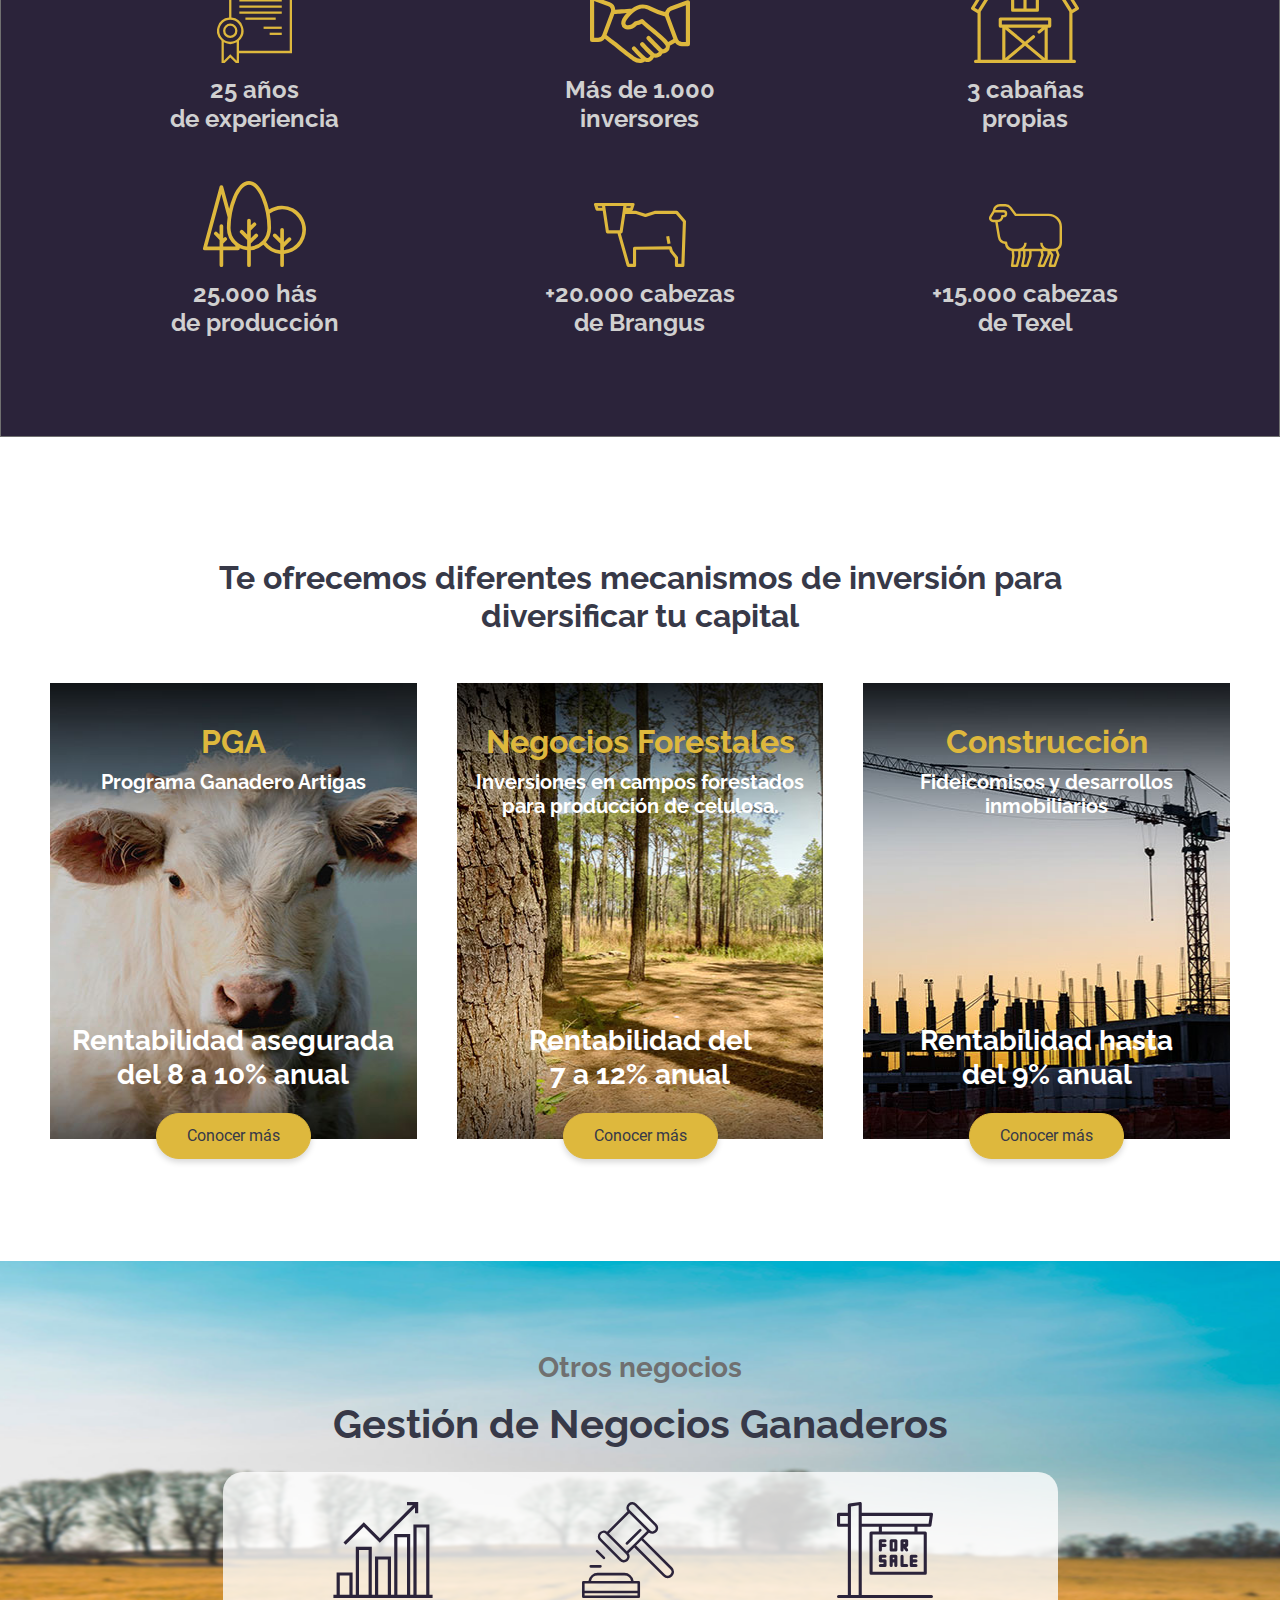
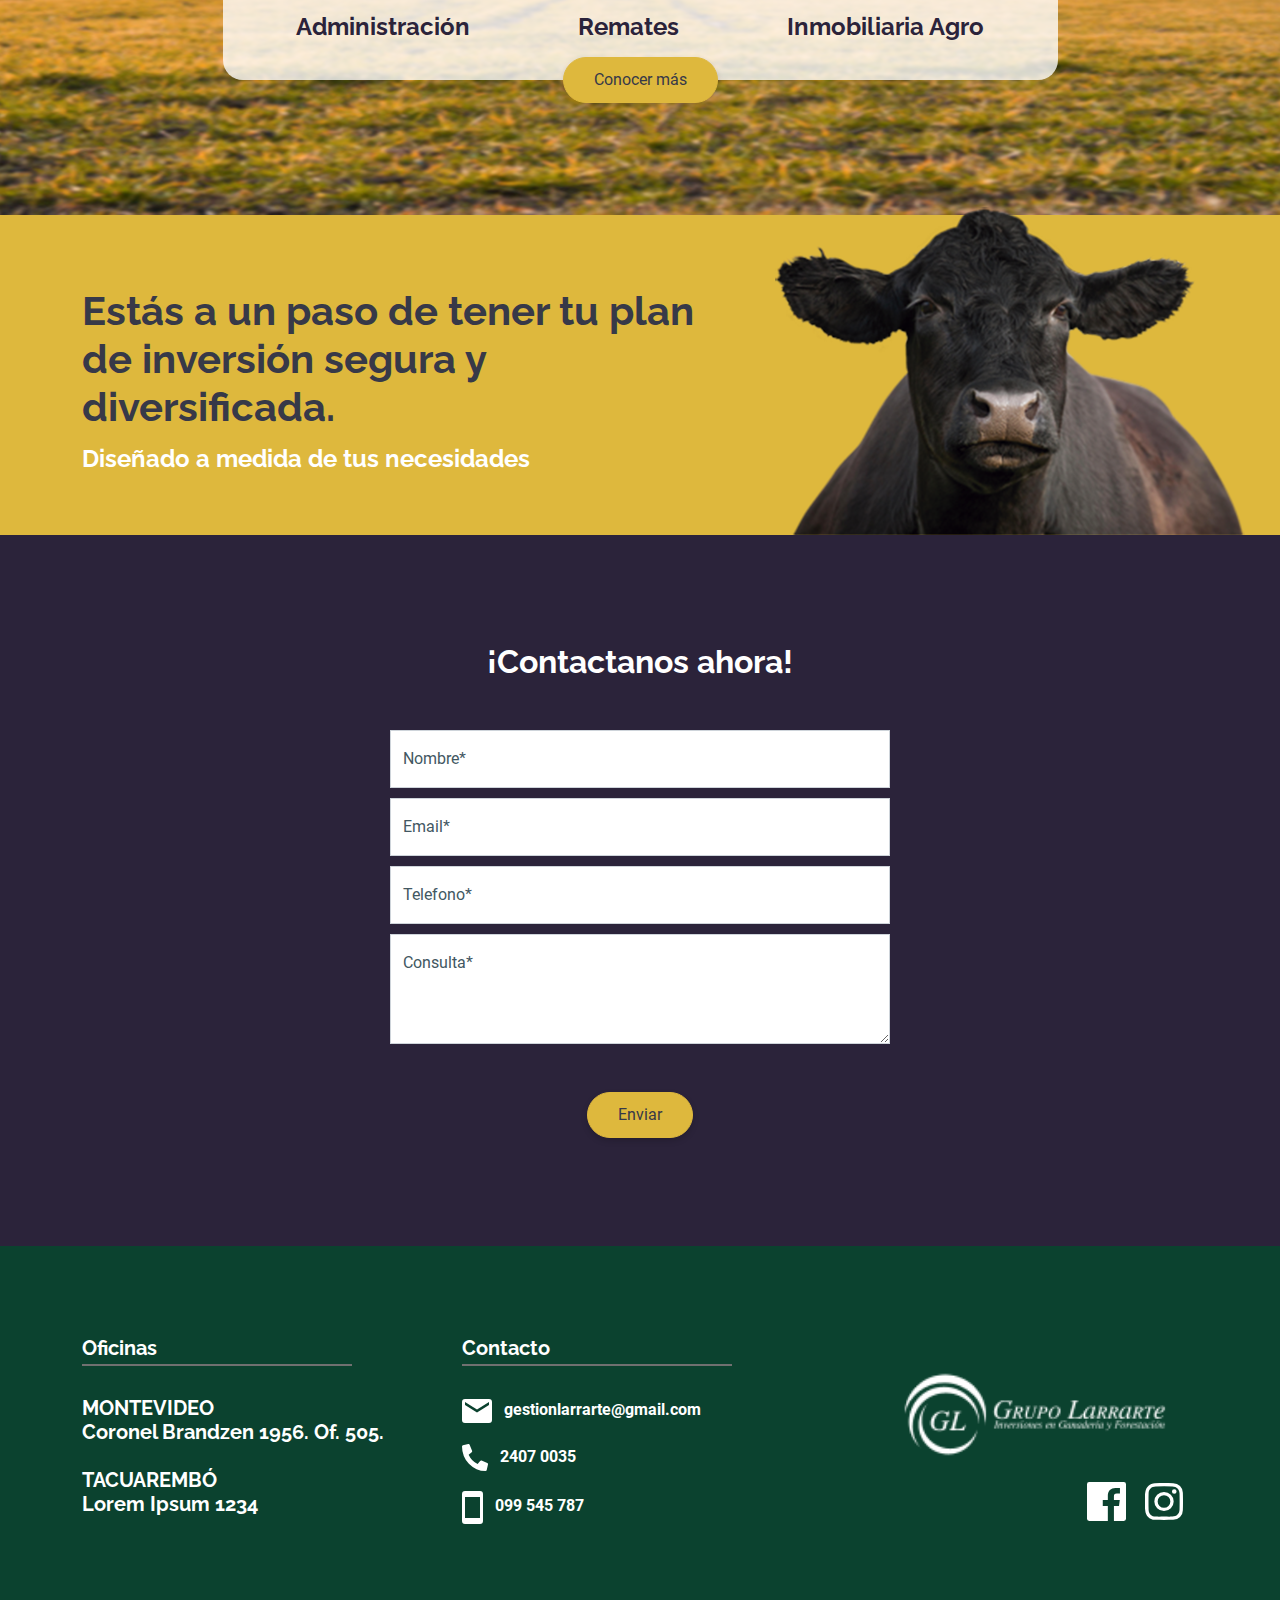
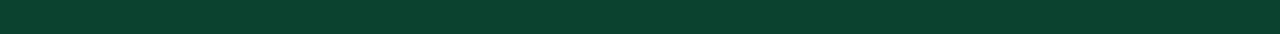
==== commit 36b5474d: "0954 09112021 ultimo" ====
--- a/index.html
+++ b/index.html
@@ -21,7 +21,7 @@
   <section id="image-carousel">
     <div class="owl-carousel owl-theme">
       <div class="item">
-        <div class="bg-carousel" style="background-image: url(assets/images/header.png)"></div>
+        <img src="assets/images/header.png" alt="Larrarte">
         <div class="titleCarousel">
           <h1 class="display-4">Hacé crecer tu capital<br class="d-none d-md-block"> con rentabilidad asegurada</h1>
           <h1 class="mb-5 fb">Hasta 10% anual</h1>
@@ -29,7 +29,7 @@
         </div>
       </div>
       <div class="item">
-        <div class="bg-carousel" style="background-image: url(assets/images/header.png)"></div>
+        <img src="assets/images/header.png" alt="Larrarte" class="w-100%">
         <div class="titleCarousel">
           <h1 class="display-4">Hacé crecer tu capital<br> con rentabilidad asegurada</h1>
           <h1 class="mb-5 fb">Hasta 10% anual</h1>
@@ -37,7 +37,7 @@
         </div>
       </div>
       <div class="item">
-        <div class="bg-carousel" style="background-image: url(assets/images/header.png)"></div>
+        <img src="assets/images/header.png" alt="Larrarte" class="w-100%">
         <div class="titleCarousel">
           <h1 class="display-4">Hacé crecer tu capital<br> con rentabilidad asegurada</h1>
           <h1 class="mb-5 fb">Hasta 10% anual</h1>
@@ -105,7 +105,7 @@
             <div class="ibottom">
               <h3>Rentabilidad asegurada <br>del 8 a 10% anual</h3>
             </div>
-            <a href="/pga.html" class="btn btn-primary">Conocer más</a>
+            <a href="#" class="btn btn-primary">Conocer más</a>
           </div>
           <div class="Negocios investment">
             <div class="itop">
@@ -115,7 +115,7 @@
             <div class="ibottom">
               <h3>Rentabilidad del<br> 7 a 12% anual</h3>
             </div>
-            <a href="/negocios.html" class="btn btn-primary">Conocer más</a>
+            <a href="#" class="btn btn-primary">Conocer más</a>
           </div>
           <div class="Construccion investment">
             <div class="itop">
@@ -155,8 +155,6 @@
         </div>
       </div>
     </div>
-
-
   </section>
   <section id="managementII"></section>
   <section id="contact"></section>
--- a/assets/styles/css/bundle.min.css
+++ b/assets/styles/css/bundle.min.css
@@ -1 +1 @@
-:root{font-size:16px}body{opacity:0}p.h1,h1,p.h2,h2,p.h3,h3,p.h4,h4,p.h5,h5,p.h6,h6{font-family:Raleway;color:#373948}.display-1,.display-4,.display-5,.display-6{font-family:Raleway}a,p,div,input,button,textarea{font-family:Roboto;color:#425762;font-size:1rem;font-weight:400}a{font-size:1rem}.accordion-button:focus{border:0;box-shadow:none}section{position:relative;padding:8vh 0}.btn.btn-primary{background-color:#deb83d;border-color:#deb83d;border-radius:0;padding:10px 30px;color:#373948;box-shadow:0px 3px 6px #00000029;border-radius:29px;opacity:1}.btn.btn-primary:hover,.btn.btn-primary:active,.btn.btn-primary:focus{background-color:#bfa240 !important;border-color:#bfa240 !important;box-shadow:0px 3px 6px #00000029;transition:.3s ease}section#group{text-align:center}section#investment{text-align:center}section#investment .ipadding{padding:50px}section#investment .grid-investment{display:flex;column-gap:40px;justify-content:space-evenly}section#investment .investment{position:relative;height:456px;max-width:407px;width:100%;padding:40px 0;display:flex;flex-direction:column;align-items:center;justify-content:space-between;background-repeat:no-repeat;background-size:cover}section#investment .investment a.btn.btn-primary{position:absolute;top:430px}section#investment .PGA{background-image:url(../../images/ganadero.jpg)}section#investment .Negocios{background-image:url(../../images/forestales.jpg)}section#investment .Construccion{background-image:url(../../images/construccion.jpg)}section#investment h2{color:#deb83d;font-weight:700}section#investment h5,section#investment h3{color:#fff;font-weight:700}section#managementII{background-color:#deb83d;padding:8vh 0 6vh 0}section#managementII h1{color:#373948;font-weight:700;margin-bottom:14px}section#managementII h4{color:#fff;font-weight:700}section#managementII img{position:absolute;right:0;bottom:0}section#contact{background-color:#2b233a;padding:12vh 0}section#contact h2{color:#fff;font-weight:700}section#contact .contact-center{display:flex;flex-direction:column;align-items:center;justify-content:center}section#contact input{margin-bottom:10px;border-radius:0}section#contact textarea{border-radius:0;width:100%}section#contact .contactForm{max-width:500px;width:100%}section#contact p.strong{display:flex;flex-direction:row;align-items:baseline}section#contact p.strong span{background:#fff;height:6px;width:6px;border-radius:100%;margin:0 3px}section#contact p.strong span:first-child{margin-left:6px}section#image-banner{background-image:linear-gradient(180deg, #00000000 0%, #00000003 2%, #00000096 100%),url(../../images/pga.jpg);background-size:cover;background-repeat:no-repeat;display:flex;flex-direction:column;justify-content:center;background-position:center;height:58vh;margin-top:66px}section#image-banner h1{color:#fff;font-weight:600}section#questions{padding:10vh 0 20vh 0}section#questions h1.display-5{font-weight:bold;text-align:center;margin-bottom:61px}section#questions .accordion-item{margin-bottom:10px}section#questions .accordion-item div#collapseOne{border:none}section#questions .accordion-item .accordion-body{font-size:1rem;font-weight:600;color:#373948}section#questions .accordion-item h4{font-weight:bold}section#questions .accordion-item h4 button.accordion-button.collapsed{background-color:#f4f4f4;border:none;box-shadow:none;text-align:left}section#questions .accordion-item h4 .accordion-button{font-size:1.5rem;font-weight:700}section#questions .accordion-item h4 .accordion-button::after{background-image:url(../../images/angle-down-solid.svg);background-size:1rem}section#questions .accordion-item h4 .accordion-button:not(.collapsed){color:#373948;background-color:#f4f4f4;border:none}section#questions .accordion-item h4 .accordion-button:not(.collapsed)::after{filter:grayscale(1)}section#company{text-align:center}section#company h2{font-weight:bold}section#directors h2{font-weight:bold;text-align:center;margin-bottom:47px}section#directors .cdirectors{display:flex;flex-direction:column;align-items:center;justify-content:center;margin-bottom:10px}section#directors .cdirectors .card{border:none}section#directors .cdirectors .card .card-body{flex:1 1 auto;padding:1rem 1rem 1rem 0rem}section#directors .cdirectors .card img.card-img-top{height:284px;width:288px;background-color:#00000029;border:none}section#directors .cdirectors .card p{margin-bottom:0rem;color:#707070}section#cabins h2{font-weight:bold;text-align:center;margin-bottom:47px}section#cabins .ccabins{display:flex;flex-direction:column;align-items:center;justify-content:center;margin-bottom:10px}section#cabins .ccabins .card{border:none}section#cabins .ccabins .card .card-body{text-align:center}section#cabins .ccabins .card img.card-img-top{height:284px;width:288px;background-color:#00000029;border:none}section#image-abanner{background-image:linear-gradient(to right, rgba(0, 0, 0, 0.4), rgba(0, 0, 0, 0.1)),url(../../images/menu2.jpg);background-size:cover;background-repeat:no-repeat;display:flex;flex-direction:column;justify-content:center;background-position:center;height:58vh;margin-top:66px}section#image-abanner h1{color:#fff;font-weight:600}section#image-abanner h1.display-4{color:#fff;font-weight:bold}section#experience{background-color:#deb83d;padding:6vh 0}section#experience h2{font-weight:bold;text-align:center}section#nimage-banner{background-image:linear-gradient(to right, rgba(0, 0, 0, 0.4), rgba(0, 0, 0, 0.1)),url(../../images/negocios.png);background-size:cover;background-repeat:no-repeat;display:flex;flex-direction:column;justify-content:center;background-position:center;height:58vh;margin-top:66px}section#nimage-banner h1{color:#fff;font-weight:600}section#nimage-banner h1.display-4{color:#fff;font-weight:bold}@media(max-width: 991px){section{padding:8vh 5vh}section#questions{padding:5vh 0 5vh}h5,.h5{font-size:1rem}section#image-carousel h1.fb{font-weight:900;margin-top:27px}section#image-carousel .owl-prev{width:50px;height:50px}section#image-carousel .owl-next{width:50px;height:50px}section#image-carousel .owl-prev span{width:21px;height:20px}section#image-carousel .owl-next span{width:21px;height:20px}section#investment .ipadding{padding:0 25px}section#investment .grid-investment{grid-template-columns:1fr;grid-gap:50px;display:flex;flex-direction:column;align-items:center;justify-content:center}section#are-have .gif{grid-template-columns:1fr 1fr}section#managementII{padding:5vh 3vh}section#managementII img{display:none}section#managementII h1{margin-bottom:10px}}@media(max-width: 767px){section#investment{padding:6vh 0 8vh}section#investment .investment{height:400px}section#investment .investment a.btn.btn-primary{top:375px}}@media(max-width: 575px){section#investment .investment{height:390px}section#investment .investment a.btn.btn-primary{top:365px}section#investment .investment .ibottom{margin-bottom:20px}section#image-banner{height:50vh}section#nimage-banner{height:50vh}}@media(max-width: 380px){section#investment .investment{padding:10px}}header{background-color:#2b233a;position:fixed;z-index:10;width:100%;max-width:100 vw;top:0;left:0;height:71px}header a{color:#e6e6e6 !important}header ul.navbar-nav.mb-2.mb-lg-0{height:100%}header ul.navbar-nav li.nav-item{height:100%}header .navbar-expand-lg{justify-content:space-between;align-items:stretch}.navbar-collapse{width:100%;display:flex;flex-direction:row;align-items:flex-end;justify-content:flex-end}.navbar-collapse li.nav-item{width:112px;display:flex;flex-direction:column;justify-content:center;align-items:center}.dropdown-toggle::after{display:none}.dropdown-item:focus,.dropdown-item:hover{color:#deb83d;background-color:#f8f9fa}.dropdown-menu{left:-380px;padding:30px;top:95%}.dropdown-menu .grid-menu{display:grid;grid-template-columns:1fr 1fr;column-gap:90px;row-gap:50px}.dropdown-menu h6{margin-bottom:14px}.dropdown-menu span.dropdown-item{display:flex;flex-direction:row;align-items:center;column-gap:20px;filter:none}.dropdown-menu span.dropdown-item .mtext h6{margin-bottom:5px}.dropdown-menu span.dropdown-item .mtext a{color:#deb83d !important;text-decoration:none}.dropdown-menu .dropdown-item:hover a,.dropdown-menu .dropdown-item:hover a:hover,.dropdown-menu .dropdown-item:focus a,.dropdown-menu .dropdown-item:focus a:hover{border-color:#deb83d;border-bottom:1px solid;color:#deb83d}span.navbar-toggler-icon{background-image:url(assets/images/bars-white.svg);filter:invert(100%)}.navbar-light .navbar-toggler{color:#2b233a;border:0px solid rgba(0,0,0,.1)}.navbar{padding:0}.navbar-toggler{transition:box-shadow .15s ease-in-out}#whatsappBtn{position:fixed;bottom:20px;right:20px;width:auto;padding:0;z-index:10}#whatsappBtn a{display:-webkit-box;display:-webkit-flex;display:-ms-flexbox;display:flex;-webkit-box-orient:vertical;-webkit-box-direction:normal;-webkit-flex-direction:column;-ms-flex-direction:column;flex-direction:column;-webkit-box-align:center;-webkit-align-items:center;-ms-flex-align:center;align-items:center;-webkit-box-pack:center;-webkit-justify-content:center;-ms-flex-pack:center;justify-content:center;text-decoration:none}#whatsappBtn a span{background:var(--secondary);padding:6px 10px;font-size:14px;margin-top:-6px}#whatsappBtn a:hover{text-decoration:none;color:var(--text)}#whatsappBtn button{-webkit-border-radius:100%;border-radius:100%;padding:0px;border:none;position:relative;z-index:1;-webkit-animation:brickBtn 6s infinite;animation:brickBtn 6s infinite}#whatsappBtn button img{width:50px}#whatsappBtn button:focus{outline:none}@media(max-width: 991px){header{height:auto}header ul.navbar-nav.mb-2.mb-lg-0{padding-top:10px}header li{padding:0 10px}header .dropdown-menu{left:0;padding:10px 0}header .dropdown-menu .grid-menu{row-gap:10px;grid-template-columns:1fr}header .dropdown-menu .grid-menu span.dropdown-item .mimg{display:none}header .dropdown-menu .grid-menu span.dropdown-item .mtext span{display:none}header .dropdown-item:focus,header .dropdown-item:hover,header .dropdown-item:active{color:#deb83d;background-color:#6b6575}header .dropdown-menu{background-color:rgba(255,255,255,.3);margin-bottom:10px}header .dropdown-menu h6{color:#fff}header .navbar-collapse{justify-content:flex-start;border-top:2px solid #deb83d;margin-top:10px}header .navbar-collapse .navbar-nav{width:100%}header .navbar-collapse .navbar-nav li.nav-item{align-items:flex-start;width:auto;height:auto}header .navbar-collapse .navbar-nav .nav-item:not(:last-child){border-bottom:solid 1px #ffffff50;width:100%}}@media(min-width: 992px){.navbar .nav-item:hover .dropdown-menu{display:block}}section#image-carousel{padding:0;margin-top:66px}section#image-carousel .item{display:flex;flex-direction:column;justify-content:center}section#image-carousel .item .bg-carousel{background-size:cover;background-position:center;background-repeat:no-repeat;height:calc(100vh - 66px);width:100%}section#image-carousel .item .bg-carousel:before{content:"";position:absolute;width:100%;height:100%;background:transparent linear-gradient(180deg, #00000000 0%, #00000003 2%, #00000096 100%) 0% 0% no-repeat padding-box}section#image-carousel .item h1{color:#fff;font-weight:600}section#image-carousel .titleCarousel{position:absolute;left:10%}section#image-carousel .owl-dots{display:none}section#image-carousel .owl-theme .owl-nav [class*=owl-]{margin:0px}section#image-carousel .owl-nav{margin:0}section#image-carousel .owl-prev{width:69px;height:69px;position:absolute;top:40%;left:0%;background-color:#2B233A98;color:#b2b2b2}section#image-carousel .owl-next{width:69px;height:69px;position:absolute;top:40%;right:0%;background-color:#2B233A98;color:#b2b2b2}section#image-carousel .owl-prev span{display:block;background-image:url(../../images/arrow-left-solid.svg);background-repeat:no-repeat;filter:contrast(0);width:32px;height:31px;left:0;right:0;margin-left:auto;margin-right:auto;color:#2B233A98}section#image-carousel .owl-next span{display:block;background-image:url(../../images/arrow-right-solid.svg);background-repeat:no-repeat;filter:contrast(0);width:32px;height:31px;left:0;right:0;margin-left:auto;margin-right:auto;color:#2B233A98}section#image-carousel button:focus{outline:none}section#are-have{background-color:#2b233a;border:1px solid #707070;padding:90px 0}section#are-have .gif{display:grid;grid-template-columns:1fr 1fr 1fr;grid-gap:40px;text-align:center;align-items:end}section#are-have img{margin-bottom:13px}section#are-have h4{font-weight:700;color:#d0d0d0}section#managementI{background-image:url(../../images/fondo.png);background-size:cover;background-repeat:no-repeat;padding:10vh 0 15vh 0;text-align:center;display:flex;flex-direction:column;align-items:center;background-position:center}section#managementI .managementI{position:relative;display:flex;flex-direction:column;align-items:center;justify-content:center}section#managementI .giftransparent{padding:30px 20px;background-color:rgba(255,255,255,.79);border-radius:20px;position:relative;display:flex;flex-direction:row;align-items:center;justify-content:space-around;max-width:835px;max-height:211px;width:100%;height:100%;margin-top:16px}section#managementI .giftransparent img{width:100px;margin-bottom:15px;max-height:96px;height:100%}section#managementI a.btn.btn-primary{position:absolute;bottom:-23px}section#managementI h3{color:#707070;font-weight:700;margin-bottom:15px}section#managementI h1.display-6{color:#373948;font-weight:700}section#managementI h4{color:#2b233a;font-weight:700}@media(max-width: 991px){section#managementI{padding:6vh 5vh 9vh}section#managementI .giftransparent{padding:40px 20px 60px;flex-direction:column;max-width:335px;max-height:600px;width:100%;height:100%}section#managementI .ranchers{padding-top:20px}}@media(max-width: 767px){section#image-carousel .owl-prev{width:50px;height:50px}section#image-carousel .owl-nav{display:none}section#image-carousel .owl-next{width:50px;height:50px}section#image-carousel .owl-prev span{width:21px;height:20px}section#image-carousel .owl-next span{width:21px;height:20px}}@media(max-width: 575px){section#image-carousel .owl-prev{width:30px;height:30px}section#image-carousel .owl-next{width:30px;height:30px}section#image-carousel .owl-prev span{width:15px;height:14px}section#image-carousel .owl-next span{width:15px;height:14px}section#are-have .gif{grid-template-columns:1fr;grid-gap:30px}}section#dynamic-table .container-fluid{padding:0 8%}section#dynamic-table .owl-prev{width:46px;height:51px;position:absolute;top:40%;left:-10%;background-color:#deb83d;color:#b2b2b2}section#dynamic-table .owl-next{width:46px;height:51px;position:absolute;top:40%;right:-10%;background-color:#deb83d;color:#b2b2b2}section#dynamic-table .owl-prev span{display:block;background-image:url(../../images/arrow-left-solid.svg);background-repeat:no-repeat;filter:invert(1);width:23px;height:22px;left:0;right:0;margin-left:auto;margin-right:auto;color:#2B233A98}section#dynamic-table .owl-next span{display:block;background-image:url(../../images/arrow-right-solid.svg);background-repeat:no-repeat;filter:invert(1);width:23px;height:22px;left:0;right:0;margin-left:auto;margin-right:auto;color:#2B233A98}section#dynamic-table h6{color:#fff}section#dynamic-table p{font-weight:700;font-size:1rem}section#dynamic-table .item{text-align:center}section#dynamic-table .list1:not(:last-child){border-bottom:1px solid #00000059}section#dynamic-table .list1{background-color:#2b233a;display:flex;flex-direction:row;align-items:center;padding:.5rem .5rem .5rem .8rem}section#dynamic-table .list1 .text-list p{color:#fff;font-weight:400}section#dynamic-table .list1 .img-list{width:40px;text-align:center;margin-right:15px}section#dynamic-table .list1 .img-list img{height:35px;width:40px}section#dynamic-table .list-group-item:not(:last-child){border-bottom:1px solid #373948}section#dynamic-table .list-group-item{padding:.5rem .5rem}section#dynamic-table .card{border:none;border-radius:0}section#dynamic-table .card .list-group.list-group-flush{box-shadow:0px 3px 6px #00000029;margin-bottom:18px}section#dynamic-table .card.prueba{margin-top:190px}section#dynamic-table .card-textp{text-align:initial}section#dynamic-table .card-header{border-radius:0}#carouselcard{margin-left:0;margin-right:0}#carouselcard .owl-stage-outer{padding:0}section#scheme{background-color:#deb83d;padding:12vh 0}section#scheme .display-5{text-align:center;font-weight:bold;margin-bottom:60px}section#scheme .gridscheme{display:grid;grid-template-columns:8% 1fr 8% 1fr 8% 1fr;align-items:center;grid-column-gap:10px;grid-row-gap:43px}section#scheme .gridscheme h5,section#scheme .gridscheme .display-1{color:#fff;font-weight:bold;margin-bottom:0}section#scheme .gridscheme .display-1{text-align:center;font-size:90px}@media(max-width: 991px){section#dynamic-table{padding:8vh 0}section#dynamic-table .card.prueba{margin-top:0px}.container-fluid{padding:0 8%;text-align:center;display:flex;flex-direction:column;align-items:center}#carouselcard{padding:0 12px}#carouselcard .owl-stage-outer,#carouselcard .owl-stage,#carouselcard .owl-item{height:100%}#carouselcard .owl-stage{align-items:center;display:flex}section#scheme{padding:8vh 0}section#scheme .display-5{margin-bottom:30px}section#scheme .gridscheme{grid-template-columns:15% 1fr}section#scheme .gridscheme h1.display-1{font-size:82px}}@media(max-width: 575px){section#dynamic-table .container-fluid{padding:0 10%}section#dynamic-table .container-fluid .owl-prev{left:-40px}section#dynamic-table .container-fluid .owl-next{right:-40px}}section#benefits{padding:12vh 0;display:flex;flex-direction:column;align-items:center;justify-content:center;background-color:#0b422f}section#benefits .h2tittle{margin-bottom:95px}section#benefits h2{text-align:center;color:#fff;font-weight:bold}section#benefits .gridbenefits{display:grid;grid-template-columns:1fr 1fr;grid-gap:50px 100px;text-align:center}section#benefits .gridbenefits img{margin-bottom:28px;height:100px}section#benefits .gridbenefits h5{color:#fff;font-weight:700}@media(max-width: 991px){section#benefits{padding:8vh 30px;display:flex;flex-direction:column;align-items:center;justify-content:center;background-color:#0b422f}section#benefits .h2tittle{margin-bottom:55px}section#benefits .gridbenefits{grid-template-columns:1fr;grid-gap:50px}}section#card-experience{padding:0}section#card-experience .cexperience{padding:0}section#card-experience .cexperience .card{border:none;border-radius:0}section#card-experience .cexperience .card .row.g-0 .img-fluid{width:100%}section#card-experience .cexperience .card .row.g-0 .card-body.card-ltext{padding:90px 78px}section#card-experience .cexperience .card .row.g-0 .card-body.card-rtext{padding:52px 78px}section#card-experience .cexperience .card .row.g-0 .card-body h2{font-weight:bold;margin-bottom:53px}@media(max-width: 991px){section#card-experience .container-fluid{padding:0}section#card-experience .container-fluid>.row{margin-left:0;margin-right:0}section#card-experience .itrevert{flex-direction:column-reverse}section#card-experience .img-fluid{width:100vw}section#card-experience .cexperience .card .row.g-0 .card-body{padding:30px 35px !important;text-align:left}section#card-experience .cexperience .card .row.g-0 .card-body h2{margin-bottom:18px}}@media(max-width: 991px){section#contact,section#cabins{padding:45px 3vh}section#company,section#directors{padding:45px 3vh 0}}footer{background-color:#0b422f;padding:10vh 0}footer h5,footer a{color:#fff;text-decoration:none;font-weight:bold;margin-bottom:20px}footer a:hover{color:#fff}footer .line{border:1px solid #707070;max-width:270px;width:100%;margin-bottom:30px}footer .logo{width:300px}footer .ifooter2{padding-right:12px}footer .ifooter3{padding-right:15px}footer .contact3{display:flex;flex-direction:column;justify-content:space-evenly;align-items:flex-end}@media(max-width: 991.98px){footer{padding:45px 3vh;text-align:left}footer h5{margin-bottom:30px}footer .contact2,footer .contact3{padding-top:15px}footer .contact3{align-items:flex-start}footer .contact3 .contac-img{margin-bottom:40px}footer .contac-red{width:100%;text-align:center}}/*# sourceMappingURL=bundle.min.css.map */
+:root{font-size:16px}body{opacity:0}p.h1,h1,p.h2,h2,p.h3,h3,p.h4,h4,p.h5,h5,p.h6,h6{font-family:Raleway;color:#373948}.display-1,.display-4,.display-5,.display-6{font-family:Raleway}a,p,div,input,button,textarea{font-family:Roboto;color:#425762;font-size:1rem;font-weight:400}section{position:relative;padding:8vh 0}.btn.btn-primary{background-color:#deb83d;border-color:#deb83d;border-radius:0;padding:10px 30px;color:#373948;box-shadow:0px 3px 6px #00000029;border-radius:29px;opacity:1}button:focus{outline:none}.btn.btn-primary:hover,.btn.btn-primary:active,.btn.btn-primary:focus{background-color:#bfa240 !important;border-color:#bfa240 !important;box-shadow:0px 3px 6px #00000029;transition:.3s ease}section#image-carousel{padding:0;margin-top:66px}section#image-carousel .item{display:flex;flex-direction:column;justify-content:center}section#image-carousel .item img{filter:brightness(0.3);height:100vh}section#image-carousel .item h1{color:#fff;font-weight:600}section#image-carousel .titleCarousel{position:absolute;left:10%}section#image-carousel .owl-dots{display:none}section#image-carousel .owl-theme .owl-nav [class*=owl-]{margin:0px}section#image-carousel .owl-prev{width:69px;height:69px;position:absolute;top:40%;left:0%;background-color:#2B233A98;color:#b2b2b2}section#image-carousel .owl-next{width:69px;height:69px;position:absolute;top:40%;right:0%;background-color:#2B233A98;color:#b2b2b2}section#image-carousel .owl-prev span{display:block;background-image:url(../../images/arrow-left-solid.svg);background-repeat:no-repeat;filter:contrast(0);width:32px;height:31px;left:0;right:0;margin-left:auto;margin-right:auto;color:#2B233A98}section#image-carousel .owl-next span{display:block;background-image:url(../../images/arrow-right-solid.svg);background-repeat:no-repeat;filter:contrast(0);width:32px;height:31px;left:0;right:0;margin-left:auto;margin-right:auto;color:#2B233A98}section#image-carousel button:focus{outline:none}section#group{text-align:center}section#are-have{background-color:#2b233a;border:1px solid #707070;padding:90px 0}section#are-have .gif{display:grid;grid-template-columns:1fr 1fr 1fr;grid-gap:40px;text-align:center;align-items:end}section#are-have img{margin-bottom:13px}section#are-have h4{font-weight:700;color:#d0d0d0}section#investment{text-align:center}section#investment .ipadding{padding:50px}section#investment .grid-investment{display:flex;column-gap:40px;justify-content:space-evenly}section#investment .investment{position:relative;height:456px;max-width:407px;width:100%;padding:40px 0;display:flex;flex-direction:column;align-items:center;justify-content:space-between;background-repeat:no-repeat;background-size:cover}section#investment .investment a.btn.btn-primary{position:absolute;top:430px}section#investment .PGA{background-image:url(../../images/ganadero.jpg)}section#investment .Negocios{background-image:url(../../images/forestales.jpg)}section#investment .Construccion{background-image:url(../../images/construccion.jpg)}section#investment h2{color:#deb83d;font-weight:700}section#investment h5,section#investment h3{color:#fff;font-weight:700}section#managementI{background-image:url(../../images/fondo.png);background-size:cover;background-repeat:no-repeat;padding:10vh 0 15vh 0;text-align:center;display:flex;flex-direction:column;align-items:center;background-position:center}section#managementI .managementI{position:relative;display:flex;flex-direction:column;align-items:center;justify-content:center}section#managementI .giftransparent{padding:30px 20px;background-color:rgba(255,255,255,.79);border-radius:20px;position:relative;display:flex;flex-direction:row;align-items:center;justify-content:space-around;max-width:835px;max-height:211px;width:100%;height:100%;margin-top:16px}section#managementI .giftransparent img{width:100px;margin-bottom:15px;max-height:96px;height:100%}section#managementI a.btn.btn-primary{position:absolute;bottom:-23px}section#managementI h3{color:#707070;font-weight:700;margin-bottom:15px}section#managementI h1.display-6{color:#373948;font-weight:700}section#managementI h4{color:#2b233a;font-weight:700}section#managementII{background-color:#deb83d;padding:8vh 0 6vh 0}section#managementII h1{color:#373948;font-weight:700;margin-bottom:14px}section#managementII h4{color:#fff;font-weight:700}section#managementII img{position:absolute;right:0;bottom:0}section#contact{background-color:#2b233a;padding:12vh 0}section#contact h2{color:#fff;font-weight:700}section#contact .contact-center{display:flex;flex-direction:column;align-items:center;justify-content:center}section#contact input{margin-bottom:10px;border-radius:0}section#contact textarea{border-radius:0;width:100%}section#contact .contactForm{max-width:500px;width:100%}section#contact p.strong{display:flex;flex-direction:row;align-items:baseline}section#contact p.strong span{background:#fff;height:6px;width:6px;border-radius:100%;margin:0 3px}section#contact p.strong span:first-child{margin-left:6px}section#image-banner{background-image:linear-gradient(to right, rgba(0, 0, 0, 0.4), rgba(0, 0, 0, 0.1)),url(../../images/pga.jpg);background-size:cover;background-repeat:no-repeat;display:flex;flex-direction:column;justify-content:center;background-position:center;height:58vh;margin-top:66px}section#image-banner h1{color:#fff;font-weight:600}section#dynamic-table .container-fluid{padding:0 8%}section#dynamic-table .container-fluid h5.text-center{margin-bottom:78px;margin-top:67px}section#dynamic-table .container-fluid .owl-prev{width:46px;height:51px;position:absolute;top:40%;left:-10%;background-color:#deb83d;color:#b2b2b2}section#dynamic-table .container-fluid .owl-next{width:46px;height:51px;position:absolute;top:40%;right:-10%;background-color:#deb83d;color:#b2b2b2}section#dynamic-table .container-fluid .owl-prev span{display:block;background-image:url(../../images/arrow-left-solid.svg);background-repeat:no-repeat;filter:invert(1);width:23px;height:22px;left:0;right:0;margin-left:auto;margin-right:auto;color:#2B233A98}section#dynamic-table .container-fluid .owl-next span{display:block;background-image:url(../../images/arrow-right-solid.svg);background-repeat:no-repeat;filter:invert(1);width:23px;height:22px;left:0;right:0;margin-left:auto;margin-right:auto;color:#2B233A98}section#dynamic-table .container-fluid h6{color:#fff}section#dynamic-table .container-fluid p{font-weight:700;font-size:1rem}section#dynamic-table .container-fluid .item{text-align:center}section#dynamic-table .container-fluid .list1:not(:last-child){border-bottom:1px solid #00000059}section#dynamic-table .container-fluid .list1{background-color:#2b233a;display:flex;flex-direction:row;align-items:center;padding:.5rem .5rem .5rem .8rem}section#dynamic-table .container-fluid .list1 .text-list p{color:#fff;font-weight:400}section#dynamic-table .container-fluid .list1 .img-list{width:40px;text-align:center;margin-right:15px}section#dynamic-table .container-fluid .list1 .img-list img{height:35px;width:40px}section#dynamic-table .container-fluid .list-group-item:not(:last-child){border-bottom:1px solid #373948}section#dynamic-table .container-fluid .list-group-item{padding:.5rem .5rem}section#dynamic-table .container-fluid .card{border:none;border-radius:0}section#dynamic-table .container-fluid .card .list-group.list-group-flush{box-shadow:0px 3px 6px #00000029;margin-bottom:18px}section#dynamic-table .container-fluid .card.prueba{margin-top:208px}section#dynamic-table .container-fluid .card-textp{text-align:initial}section#dynamic-table .container-fluid .card-header{border-radius:0;padding:21px 0}section#dynamic-table .container-fluid .card-header h4{margin-bottom:0}section#scheme{background-color:#deb83d;padding:12vh 0}section#scheme .display-5{text-align:center;font-weight:bold;margin-bottom:60px}section#scheme .gridscheme{display:grid;grid-template-columns:8% 1fr 8% 1fr 8% 1fr;align-items:center;grid-column-gap:10px;grid-row-gap:43px}section#scheme .gridscheme h5,section#scheme .gridscheme .display-1{color:#fff;font-weight:bold}section#scheme .gridscheme .display-1{text-align:center;font-size:90px}section#questions{padding:10vh 0 20vh 0}section#questions h1.display-5{font-weight:bold;text-align:center;margin-bottom:61px}section#questions .accordion-item{margin-bottom:10px}section#questions .accordion-item div#collapseOne{border:none}section#questions .accordion-item .accordion-body{font-size:1rem;font-weight:600;color:#373948}section#questions .accordion-item h4{font-weight:bold}section#questions .accordion-item h4 button.accordion-button.collapsed{background-color:#f4f4f4;border:none;box-shadow:none;text-align:left}section#questions .accordion-item h4 .accordion-button{font-size:1.5rem;font-weight:700}section#questions .accordion-item h4 .accordion-button::after{background-image:url(../../images/angle-down-solid.svg);background-size:1rem}section#questions .accordion-item h4 .accordion-button:not(.collapsed){color:#373948;background-color:#f4f4f4;border:none}section#questions .accordion-item h4 .accordion-button:not(.collapsed)::after{filter:grayscale(1)}section#company{text-align:center}section#company h2{font-weight:bold}section#directors h2{font-weight:bold;text-align:center;margin-bottom:47px}section#directors .cdirectors{display:flex;flex-direction:column;align-items:center;justify-content:center;margin-bottom:10px}section#directors .cdirectors .card{border:none}section#directors .cdirectors .card .card-body{flex:1 1 auto;padding:1rem 1rem 1rem 0rem}section#directors .cdirectors .card img.card-img-top{height:284px;width:288px;background-color:#00000029;border:none}section#directors .cdirectors .card p{margin-bottom:0rem;color:#707070}section#cabins h2{font-weight:bold;text-align:center;margin-bottom:47px}section#cabins .ccabins{display:flex;flex-direction:column;align-items:center;justify-content:center;margin-bottom:10px}section#cabins .ccabins .card{border:none}section#cabins .ccabins .card .card-body{text-align:center}section#cabins .ccabins .card img.card-img-top{height:284px;width:288px;background-color:#00000029;border:none}section#image-abanner{background-image:linear-gradient(to right, rgba(0, 0, 0, 0.4), rgba(0, 0, 0, 0.1)),url(../../images/menu2.jpg);background-size:cover;background-repeat:no-repeat;display:flex;flex-direction:column;justify-content:center;background-position:center;height:58vh;margin-top:66px}section#image-abanner h1{color:#fff;font-weight:600}section#image-abanner h1.display-4{color:#fff;font-weight:700}section#experience{background-color:#deb83d;padding:6vh 0}section#experience h2{font-weight:700;text-align:center}section#card-experience{padding:0}section#card-experience .cexperience{padding:0}section#card-experience .cexperience .card{border:none;border-radius:0}section#card-experience .cexperience .card .row.g-0 .img-fluid{width:100%}section#card-experience .cexperience .card .row.g-0 .card-body.card-ltext{padding:90px 78px}section#card-experience .cexperience .card .row.g-0 .card-body.card-rtext{padding:52px 78px}section#card-experience .cexperience .card .row.g-0 .card-body h2{font-weight:bold;margin-bottom:53px}section#nimage-banner{background-image:linear-gradient(to right, rgba(0, 0, 0, 0.4), rgba(0, 0, 0, 0.1)),url(../../images/negocios.png);background-size:cover;background-repeat:no-repeat;display:flex;flex-direction:column;justify-content:center;background-position:center;height:58vh;margin-top:66px}section#nimage-banner h1{color:#fff;font-weight:600}section#nimage-banner h1.display-4{color:#fff;font-weight:bold}section#benefits{padding:12vh 0;display:flex;flex-direction:column;align-items:center;justify-content:center;background-color:#0b422f}section#benefits .h2tittle{margin-bottom:95px}section#benefits h2{text-align:center;color:#fff;font-weight:bold}section#benefits .gridbenefits{display:grid;grid-template-columns:1fr 1fr;grid-gap:50px 100px;text-align:center}section#benefits .gridbenefits img{margin-bottom:28px;height:100px}section#benefits .gridbenefits h5{color:#fff;font-weight:700}@media(max-width: 991px){section{padding:8vh 2vh}section#image-carousel h1.fb{font-weight:900;margin-top:27px}section#image-carousel .owl-prev{width:50px;height:50px}section#image-carousel .owl-next{width:50px;height:50px}section#image-carousel .owl-prev span{width:21px;height:20px}section#image-carousel .owl-next span{width:21px;height:20px}section#are-have .gif{grid-template-columns:1fr 1fr}section#investment .ipadding{padding:0 25px}section#investment .grid-investment{grid-template-columns:1fr;grid-gap:50px;display:flex;flex-direction:column;align-items:center;justify-content:center}section#managementI{padding:6vh 5vh}section#managementI .giftransparent{padding:40px 20px;flex-direction:column;max-width:335px;max-height:600px;width:100%;height:100%}section#managementI .ranchers{padding-top:20px}section#managementII{padding:5vh 3vh}section#managementII img{display:none}section#managementII h1{margin-bottom:10px}section#contact{padding:12vh 3vh}section#dynamic-table .container-fluid{padding:0 8%;text-align:center;display:flex;flex-direction:column;align-items:center}section#dynamic-table .container-fluid h5.text-center{margin-bottom:60px;margin-top:0}section#dynamic-table .container-fluid .card.prueba{margin-top:195px}section#dynamic-table .container-fluid .owl-prev{left:-13%}section#dynamic-table .container-fluid .owl-next{right:-13%}section#scheme{padding:8vh 3vh}section#scheme .display-5{margin-bottom:30px}section#scheme .gridscheme{grid-template-columns:15% 1fr}section#scheme .gridscheme h1.display-1{font-size:82px}section#questions{padding:8vh 0}section#card-experience .itrevert{flex-direction:column-reverse}section#card-experience .img-fluid{width:100vw}section#card-experience .cexperience .card .row.g-0 .card-body{padding:31px}section#card-experience .cexperience .card .row.g-0 .card-body h2{margin-bottom:18px}section#benefits{padding:8vh 0;display:flex;flex-direction:column;align-items:center;justify-content:center;background-color:#0b422f}section#benefits .h2tittle{margin-bottom:55px}section#benefits .gridbenefits{grid-template-columns:1fr;grid-gap:50px}}@media(max-width: 767px){section#image-carousel .owl-prev{width:50px;height:50px}section#image-carousel .owl-next{width:50px;height:50px}section#image-carousel .owl-prev span{width:21px;height:20px}section#image-carousel .owl-next span{width:21px;height:20px}section#investment{padding:5vh 0}section#investment .investment{height:400px}section#investment .investment a.btn.btn-primary{top:375px}section#dynamic-table .container-fluid .owl-prev{left:-14%}section#dynamic-table .container-fluid .owl-next{right:-14%}}@media(max-width: 575px){section#image-carousel .owl-prev{width:30px;height:30px}section#image-carousel .owl-next{width:30px;height:30px}section#image-carousel .owl-prev span{width:15px;height:14px}section#image-carousel .owl-next span{width:15px;height:14px}section#are-have .gif{grid-template-columns:1fr;grid-gap:30px}section#investment .investment{height:390px}section#investment .investment a.btn.btn-primary{top:365px}section#investment .investment .ibottom{margin-bottom:20px}section#image-banner{height:50vh}section#dynamic-table .container-fluid{padding:0 10%}section#dynamic-table .container-fluid .card.prueba{margin-top:150px}section#dynamic-table .container-fluid .owl-prev{left:-18%}section#dynamic-table .container-fluid .owl-next{right:-18%}section#nimage-banner{height:50vh}}@media(max-width: 425px){section#dynamic-table .container-fluid .owl-prev{left:-21%}section#dynamic-table .container-fluid .owl-next{right:-21%}}@media(max-width: 380px){section#investment .investment{padding:10px}}header{background-color:#2b233a;position:fixed;z-index:10;width:100%;max-width:100 vw;top:0;left:0;height:71px}header .navbar-expand-lg{justify-content:space-between;align-items:stretch}header .navbar-expand-lg a{color:#e6e6e6 !important}header .navbar-expand-lg ul.navbar-nav.mb-2.mb-lg-0{height:100%}header .navbar-expand-lg ul.navbar-nav.mb-2.mb-lg-0 .dropdown-toggle::after{display:none}header .navbar-expand-lg ul.navbar-nav li.nav-item{height:100%}header .navbar-expand-lg .navbar-collapse{width:100%;display:flex;flex-direction:row;align-items:flex-end;justify-content:flex-end}header .navbar-expand-lg .navbar-collapse li.nav-item{width:112px;display:flex;flex-direction:column;justify-content:center;align-items:center}header .navbar-expand-lg .navbar-collapse li.nav-item:hover{background-color:#deb83d}header .navbar .nav-item:hover .dropdown-menu{display:block}header .dropdown-menu{left:-380px;padding:30px;top:95%}header .dropdown-menu .grid-menu{display:grid;grid-template-columns:1fr 1fr;column-gap:90px;row-gap:50px}header .dropdown-menu .grid-menu .dropdown-item:focus,header .dropdown-menu .grid-menu .dropdown-item:hover{color:#deb83d;background-color:#f8f9fa}header .dropdown-menu span.dropdown-item{display:flex;flex-direction:row;align-items:center;column-gap:20px;filter:none}header .dropdown-menu span.dropdown-item .mtext h6{margin-bottom:5px}header .dropdown-menu span.dropdown-item .mtext a{color:#deb83d !important;text-decoration:none}header .dropdown-menu .dropdown-item:hover a,header .dropdown-menu .dropdown-item:hover a:hover,header .dropdown-menu .dropdown-item:focus a,header .dropdown-menu .dropdown-item:focus a:hover{border-color:#deb83d;border-bottom:1px solid;color:#deb83d}header span.navbar-toggler-icon{background-image:url(assets/images/bars-white.svg);filter:invert(100%)}header .navbar-light .navbar-toggler{color:#2b233a;border:0px solid rgba(0,0,0,.1)}header .navbar{padding:0}header .navbar-toggler{transition:box-shadow .1s ease-in-out}header #whatsappBtn{position:fixed;bottom:20px;right:20px;width:auto;padding:0;z-index:10}header #whatsappBtn a{display:-webkit-box;display:-webkit-flex;display:-ms-flexbox;display:flex;-webkit-box-orient:vertical;-webkit-box-direction:normal;-webkit-flex-direction:column;-ms-flex-direction:column;flex-direction:column;-webkit-box-align:center;-webkit-align-items:center;-ms-flex-align:center;align-items:center;-webkit-box-pack:center;-webkit-justify-content:center;-ms-flex-pack:center;justify-content:center;text-decoration:none}header #whatsappBtn a span{background:var(--secondary);padding:6px 10px;font-size:14px;margin-top:-6px}header #whatsappBtn a:hover{text-decoration:none;color:var(--text)}header #whatsappBtn button{-webkit-border-radius:100%;border-radius:100%;padding:0px;border:none;position:relative;z-index:1;-webkit-animation:brickBtn 6s infinite;animation:brickBtn 6s infinite}header #whatsappBtn button img{width:50px}header #whatsappBtn button:focus{outline:none}@media(max-width: 991px){header{height:auto}header ul.navbar-nav.mb-2.mb-lg-0{padding-top:10px}header ul.navbar-nav.mb-2.mb-lg-0 li.nav-item:hover{background-color:#2b233a}header ul.navbar-nav.mb-2.mb-lg-0 li{padding:0 10px}header .dropdown-menu{left:0;padding:10px 0;background-color:rgba(255,255,255,.3);margin-bottom:10px}header .dropdown-menu .grid-menu{row-gap:10px;grid-template-columns:1fr}header .dropdown-menu .grid-menu span.dropdown-item .mimg{display:none}header .dropdown-menu .grid-menu span.dropdown-item .mtext span{display:none}header .dropdown-menu .grid-menu span.dropdown-item h6{color:#fff}header .dropdown-item:focus,header .dropdown-item:hover,header .dropdown-item:active{color:#deb83d;background-color:#6b6575}header .collapse:not(.show){display:none}header .navbar-collapse{justify-content:flex-start;border-top:2px solid #deb83d;margin-top:10px}header .navbar-collapse .navbar-nav{width:100%}header .navbar-collapse .navbar-nav li.nav-item{align-items:flex-start;width:auto;height:auto}header .navbar-collapse .navbar-nav .nav-item:not(:last-child){border-bottom:solid 1px #ffffff50;width:100%}}footer{background-color:#0b422f;padding:10vh 0}footer h5,footer a{color:#fff;text-decoration:none;font-weight:bold;margin-bottom:20px}footer a:hover{color:#fff}footer .line{border:1px solid #707070;max-width:270px;width:100%;margin-bottom:30px}footer .logo{width:300px}footer .ifooter2{padding-right:12px}footer .ifooter3{padding-right:15px}footer .contact3{display:flex;flex-direction:column;justify-content:space-evenly;align-items:flex-end}@media(max-width: 991.98px){footer{padding:12vh 3vh;text-align:left}footer h5{margin-bottom:30px}footer .contact2,footer .contact3{padding-top:40px}footer .contact3{align-items:flex-start}footer .contact3 .contac-img{margin-bottom:40px}}/*# sourceMappingURL=bundle.min.css.map */
--- a/assets/styles/css/bundle.min.css
+++ b/assets/styles/css/bundle.min.css
@@ -1 +1 @@
-:root{font-size:16px}body{opacity:0}p.h1,h1,p.h2,h2,p.h3,h3,p.h4,h4,p.h5,h5,p.h6,h6{font-family:Raleway;color:#373948}.display-1,.display-4,.display-5,.display-6{font-family:Raleway}a,p,div,input,button,textarea{font-family:Roboto;color:#425762;font-size:1rem;font-weight:400}a{font-size:1rem}.accordion-button:focus{border:0;box-shadow:none}section{position:relative;padding:8vh 0}.btn.btn-primary{background-color:#deb83d;border-color:#deb83d;border-radius:0;padding:10px 30px;color:#373948;box-shadow:0px 3px 6px #00000029;border-radius:29px;opacity:1}.btn.btn-primary:hover,.btn.btn-primary:active,.btn.btn-primary:focus{background-color:#bfa240 !important;border-color:#bfa240 !important;box-shadow:0px 3px 6px #00000029;transition:.3s ease}section#group{text-align:center}section#investment{text-align:center}section#investment .ipadding{padding:50px}section#investment .grid-investment{display:flex;column-gap:40px;justify-content:space-evenly}section#investment .investment{position:relative;height:456px;max-width:407px;width:100%;padding:40px 0;display:flex;flex-direction:column;align-items:center;justify-content:space-between;background-repeat:no-repeat;background-size:cover}section#investment .investment a.btn.btn-primary{position:absolute;top:430px}section#investment .PGA{background-image:url(../../images/ganadero.jpg)}section#investment .Negocios{background-image:url(../../images/forestales.jpg)}section#investment .Construccion{background-image:url(../../images/construccion.jpg)}section#investment h2{color:#deb83d;font-weight:700}section#investment h5,section#investment h3{color:#fff;font-weight:700}section#managementII{background-color:#deb83d;padding:8vh 0 6vh 0}section#managementII h1{color:#373948;font-weight:700;margin-bottom:14px}section#managementII h4{color:#fff;font-weight:700}section#managementII img{position:absolute;right:0;bottom:0}section#contact{background-color:#2b233a;padding:12vh 0}section#contact h2{color:#fff;font-weight:700}section#contact .contact-center{display:flex;flex-direction:column;align-items:center;justify-content:center}section#contact input{margin-bottom:10px;border-radius:0}section#contact textarea{border-radius:0;width:100%}section#contact .contactForm{max-width:500px;width:100%}section#contact p.strong{display:flex;flex-direction:row;align-items:baseline}section#contact p.strong span{background:#fff;height:6px;width:6px;border-radius:100%;margin:0 3px}section#contact p.strong span:first-child{margin-left:6px}section#image-banner{background-image:linear-gradient(180deg, #00000000 0%, #00000003 2%, #00000096 100%),url(../../images/pga.jpg);background-size:cover;background-repeat:no-repeat;display:flex;flex-direction:column;justify-content:center;background-position:center;height:58vh;margin-top:66px}section#image-banner h1{color:#fff;font-weight:600}section#questions{padding:10vh 0 20vh 0}section#questions h1.display-5{font-weight:bold;text-align:center;margin-bottom:61px}section#questions .accordion-item{margin-bottom:10px}section#questions .accordion-item div#collapseOne{border:none}section#questions .accordion-item .accordion-body{font-size:1rem;font-weight:600;color:#373948}section#questions .accordion-item h4{font-weight:bold}section#questions .accordion-item h4 button.accordion-button.collapsed{background-color:#f4f4f4;border:none;box-shadow:none;text-align:left}section#questions .accordion-item h4 .accordion-button{font-size:1.5rem;font-weight:700}section#questions .accordion-item h4 .accordion-button::after{background-image:url(../../images/angle-down-solid.svg);background-size:1rem}section#questions .accordion-item h4 .accordion-button:not(.collapsed){color:#373948;background-color:#f4f4f4;border:none}section#questions .accordion-item h4 .accordion-button:not(.collapsed)::after{filter:grayscale(1)}section#company{text-align:center}section#company h2{font-weight:bold}section#directors h2{font-weight:bold;text-align:center;margin-bottom:47px}section#directors .cdirectors{display:flex;flex-direction:column;align-items:center;justify-content:center;margin-bottom:10px}section#directors .cdirectors .card{border:none}section#directors .cdirectors .card .card-body{flex:1 1 auto;padding:1rem 1rem 1rem 0rem}section#directors .cdirectors .card img.card-img-top{height:284px;width:288px;background-color:#00000029;border:none}section#directors .cdirectors .card p{margin-bottom:0rem;color:#707070}section#cabins h2{font-weight:bold;text-align:center;margin-bottom:47px}section#cabins .ccabins{display:flex;flex-direction:column;align-items:center;justify-content:center;margin-bottom:10px}section#cabins .ccabins .card{border:none}section#cabins .ccabins .card .card-body{text-align:center}section#cabins .ccabins .card img.card-img-top{height:284px;width:288px;background-color:#00000029;border:none}section#image-abanner{background-image:linear-gradient(to right, rgba(0, 0, 0, 0.4), rgba(0, 0, 0, 0.1)),url(../../images/menu2.jpg);background-size:cover;background-repeat:no-repeat;display:flex;flex-direction:column;justify-content:center;background-position:center;height:58vh;margin-top:66px}section#image-abanner h1{color:#fff;font-weight:600}section#image-abanner h1.display-4{color:#fff;font-weight:bold}section#experience{background-color:#deb83d;padding:6vh 0}section#experience h2{font-weight:bold;text-align:center}section#nimage-banner{background-image:linear-gradient(to right, rgba(0, 0, 0, 0.4), rgba(0, 0, 0, 0.1)),url(../../images/negocios.png);background-size:cover;background-repeat:no-repeat;display:flex;flex-direction:column;justify-content:center;background-position:center;height:58vh;margin-top:66px}section#nimage-banner h1{color:#fff;font-weight:600}section#nimage-banner h1.display-4{color:#fff;font-weight:bold}@media(max-width: 991px){section{padding:8vh 5vh}section#questions{padding:5vh 0 5vh}h5,.h5{font-size:1rem}section#image-carousel h1.fb{font-weight:900;margin-top:27px}section#image-carousel .owl-prev{width:50px;height:50px}section#image-carousel .owl-next{width:50px;height:50px}section#image-carousel .owl-prev span{width:21px;height:20px}section#image-carousel .owl-next span{width:21px;height:20px}section#investment .ipadding{padding:0 25px}section#investment .grid-investment{grid-template-columns:1fr;grid-gap:50px;display:flex;flex-direction:column;align-items:center;justify-content:center}section#are-have .gif{grid-template-columns:1fr 1fr}section#managementII{padding:5vh 3vh}section#managementII img{display:none}section#managementII h1{margin-bottom:10px}}@media(max-width: 767px){section#investment{padding:6vh 0 8vh}section#investment .investment{height:400px}section#investment .investment a.btn.btn-primary{top:375px}}@media(max-width: 575px){section#investment .investment{height:390px}section#investment .investment a.btn.btn-primary{top:365px}section#investment .investment .ibottom{margin-bottom:20px}section#image-banner{height:50vh}section#nimage-banner{height:50vh}}@media(max-width: 380px){section#investment .investment{padding:10px}}header{background-color:#2b233a;position:fixed;z-index:10;width:100%;max-width:100 vw;top:0;left:0;height:71px}header a{color:#e6e6e6 !important}header ul.navbar-nav.mb-2.mb-lg-0{height:100%}header ul.navbar-nav li.nav-item{height:100%}header .navbar-expand-lg{justify-content:space-between;align-items:stretch}.navbar-collapse{width:100%;display:flex;flex-direction:row;align-items:flex-end;justify-content:flex-end}.navbar-collapse li.nav-item{width:112px;display:flex;flex-direction:column;justify-content:center;align-items:center}.dropdown-toggle::after{display:none}.dropdown-item:focus,.dropdown-item:hover{color:#deb83d;background-color:#f8f9fa}.dropdown-menu{left:-380px;padding:30px;top:95%}.dropdown-menu .grid-menu{display:grid;grid-template-columns:1fr 1fr;column-gap:90px;row-gap:50px}.dropdown-menu h6{margin-bottom:14px}.dropdown-menu span.dropdown-item{display:flex;flex-direction:row;align-items:center;column-gap:20px;filter:none}.dropdown-menu span.dropdown-item .mtext h6{margin-bottom:5px}.dropdown-menu span.dropdown-item .mtext a{color:#deb83d !important;text-decoration:none}.dropdown-menu .dropdown-item:hover a,.dropdown-menu .dropdown-item:hover a:hover,.dropdown-menu .dropdown-item:focus a,.dropdown-menu .dropdown-item:focus a:hover{border-color:#deb83d;border-bottom:1px solid;color:#deb83d}span.navbar-toggler-icon{background-image:url(assets/images/bars-white.svg);filter:invert(100%)}.navbar-light .navbar-toggler{color:#2b233a;border:0px solid rgba(0,0,0,.1)}.navbar{padding:0}.navbar-toggler{transition:box-shadow .15s ease-in-out}#whatsappBtn{position:fixed;bottom:20px;right:20px;width:auto;padding:0;z-index:10}#whatsappBtn a{display:-webkit-box;display:-webkit-flex;display:-ms-flexbox;display:flex;-webkit-box-orient:vertical;-webkit-box-direction:normal;-webkit-flex-direction:column;-ms-flex-direction:column;flex-direction:column;-webkit-box-align:center;-webkit-align-items:center;-ms-flex-align:center;align-items:center;-webkit-box-pack:center;-webkit-justify-content:center;-ms-flex-pack:center;justify-content:center;text-decoration:none}#whatsappBtn a span{background:var(--secondary);padding:6px 10px;font-size:14px;margin-top:-6px}#whatsappBtn a:hover{text-decoration:none;color:var(--text)}#whatsappBtn button{-webkit-border-radius:100%;border-radius:100%;padding:0px;border:none;position:relative;z-index:1;-webkit-animation:brickBtn 6s infinite;animation:brickBtn 6s infinite}#whatsappBtn button img{width:50px}#whatsappBtn button:focus{outline:none}@media(max-width: 991px){header{height:auto}header ul.navbar-nav.mb-2.mb-lg-0{padding-top:10px}header li{padding:0 10px}header .dropdown-menu{left:0;padding:10px 0}header .dropdown-menu .grid-menu{row-gap:10px;grid-template-columns:1fr}header .dropdown-menu .grid-menu span.dropdown-item .mimg{display:none}header .dropdown-menu .grid-menu span.dropdown-item .mtext span{display:none}header .dropdown-item:focus,header .dropdown-item:hover,header .dropdown-item:active{color:#deb83d;background-color:#6b6575}header .dropdown-menu{background-color:rgba(255,255,255,.3);margin-bottom:10px}header .dropdown-menu h6{color:#fff}header .navbar-collapse{justify-content:flex-start;border-top:2px solid #deb83d;margin-top:10px}header .navbar-collapse .navbar-nav{width:100%}header .navbar-collapse .navbar-nav li.nav-item{align-items:flex-start;width:auto;height:auto}header .navbar-collapse .navbar-nav .nav-item:not(:last-child){border-bottom:solid 1px #ffffff50;width:100%}}@media(min-width: 992px){.navbar .nav-item:hover .dropdown-menu{display:block}}section#image-carousel{padding:0;margin-top:66px}section#image-carousel .item{display:flex;flex-direction:column;justify-content:center}section#image-carousel .item .bg-carousel{background-size:cover;background-position:center;background-repeat:no-repeat;height:calc(100vh - 66px);width:100%}section#image-carousel .item .bg-carousel:before{content:"";position:absolute;width:100%;height:100%;background:transparent linear-gradient(180deg, #00000000 0%, #00000003 2%, #00000096 100%) 0% 0% no-repeat padding-box}section#image-carousel .item h1{color:#fff;font-weight:600}section#image-carousel .titleCarousel{position:absolute;left:10%}section#image-carousel .owl-dots{display:none}section#image-carousel .owl-theme .owl-nav [class*=owl-]{margin:0px}section#image-carousel .owl-nav{margin:0}section#image-carousel .owl-prev{width:69px;height:69px;position:absolute;top:40%;left:0%;background-color:#2B233A98;color:#b2b2b2}section#image-carousel .owl-next{width:69px;height:69px;position:absolute;top:40%;right:0%;background-color:#2B233A98;color:#b2b2b2}section#image-carousel .owl-prev span{display:block;background-image:url(../../images/arrow-left-solid.svg);background-repeat:no-repeat;filter:contrast(0);width:32px;height:31px;left:0;right:0;margin-left:auto;margin-right:auto;color:#2B233A98}section#image-carousel .owl-next span{display:block;background-image:url(../../images/arrow-right-solid.svg);background-repeat:no-repeat;filter:contrast(0);width:32px;height:31px;left:0;right:0;margin-left:auto;margin-right:auto;color:#2B233A98}section#image-carousel button:focus{outline:none}section#are-have{background-color:#2b233a;border:1px solid #707070;padding:90px 0}section#are-have .gif{display:grid;grid-template-columns:1fr 1fr 1fr;grid-gap:40px;text-align:center;align-items:end}section#are-have img{margin-bottom:13px}section#are-have h4{font-weight:700;color:#d0d0d0}section#managementI{background-image:url(../../images/fondo.png);background-size:cover;background-repeat:no-repeat;padding:10vh 0 15vh 0;text-align:center;display:flex;flex-direction:column;align-items:center;background-position:center}section#managementI .managementI{position:relative;display:flex;flex-direction:column;align-items:center;justify-content:center}section#managementI .giftransparent{padding:30px 20px;background-color:rgba(255,255,255,.79);border-radius:20px;position:relative;display:flex;flex-direction:row;align-items:center;justify-content:space-around;max-width:835px;max-height:211px;width:100%;height:100%;margin-top:16px}section#managementI .giftransparent img{width:100px;margin-bottom:15px;max-height:96px;height:100%}section#managementI a.btn.btn-primary{position:absolute;bottom:-23px}section#managementI h3{color:#707070;font-weight:700;margin-bottom:15px}section#managementI h1.display-6{color:#373948;font-weight:700}section#managementI h4{color:#2b233a;font-weight:700}@media(max-width: 991px){section#managementI{padding:6vh 5vh 9vh}section#managementI .giftransparent{padding:40px 20px 60px;flex-direction:column;max-width:335px;max-height:600px;width:100%;height:100%}section#managementI .ranchers{padding-top:20px}}@media(max-width: 767px){section#image-carousel .owl-prev{width:50px;height:50px}section#image-carousel .owl-nav{display:none}section#image-carousel .owl-next{width:50px;height:50px}section#image-carousel .owl-prev span{width:21px;height:20px}section#image-carousel .owl-next span{width:21px;height:20px}}@media(max-width: 575px){section#image-carousel .owl-prev{width:30px;height:30px}section#image-carousel .owl-next{width:30px;height:30px}section#image-carousel .owl-prev span{width:15px;height:14px}section#image-carousel .owl-next span{width:15px;height:14px}section#are-have .gif{grid-template-columns:1fr;grid-gap:30px}}section#dynamic-table .container-fluid{padding:0 8%}section#dynamic-table .owl-prev{width:46px;height:51px;position:absolute;top:40%;left:-10%;background-color:#deb83d;color:#b2b2b2}section#dynamic-table .owl-next{width:46px;height:51px;position:absolute;top:40%;right:-10%;background-color:#deb83d;color:#b2b2b2}section#dynamic-table .owl-prev span{display:block;background-image:url(../../images/arrow-left-solid.svg);background-repeat:no-repeat;filter:invert(1);width:23px;height:22px;left:0;right:0;margin-left:auto;margin-right:auto;color:#2B233A98}section#dynamic-table .owl-next span{display:block;background-image:url(../../images/arrow-right-solid.svg);background-repeat:no-repeat;filter:invert(1);width:23px;height:22px;left:0;right:0;margin-left:auto;margin-right:auto;color:#2B233A98}section#dynamic-table h6{color:#fff}section#dynamic-table p{font-weight:700;font-size:1rem}section#dynamic-table .item{text-align:center}section#dynamic-table .list1:not(:last-child){border-bottom:1px solid #00000059}section#dynamic-table .list1{background-color:#2b233a;display:flex;flex-direction:row;align-items:center;padding:.5rem .5rem .5rem .8rem}section#dynamic-table .list1 .text-list p{color:#fff;font-weight:400}section#dynamic-table .list1 .img-list{width:40px;text-align:center;margin-right:15px}section#dynamic-table .list1 .img-list img{height:35px;width:40px}section#dynamic-table .list-group-item:not(:last-child){border-bottom:1px solid #373948}section#dynamic-table .list-group-item{padding:.5rem .5rem}section#dynamic-table .card{border:none;border-radius:0}section#dynamic-table .card .list-group.list-group-flush{box-shadow:0px 3px 6px #00000029;margin-bottom:18px}section#dynamic-table .card.prueba{margin-top:190px}section#dynamic-table .card-textp{text-align:initial}section#dynamic-table .card-header{border-radius:0}#carouselcard{margin-left:0;margin-right:0}#carouselcard .owl-stage-outer{padding:0}section#scheme{background-color:#deb83d;padding:12vh 0}section#scheme .display-5{text-align:center;font-weight:bold;margin-bottom:60px}section#scheme .gridscheme{display:grid;grid-template-columns:8% 1fr 8% 1fr 8% 1fr;align-items:center;grid-column-gap:10px;grid-row-gap:43px}section#scheme .gridscheme h5,section#scheme .gridscheme .display-1{color:#fff;font-weight:bold;margin-bottom:0}section#scheme .gridscheme .display-1{text-align:center;font-size:90px}@media(max-width: 991px){section#dynamic-table{padding:8vh 0}section#dynamic-table .card.prueba{margin-top:0px}.container-fluid{padding:0 8%;text-align:center;display:flex;flex-direction:column;align-items:center}#carouselcard{padding:0 12px}#carouselcard .owl-stage-outer,#carouselcard .owl-stage,#carouselcard .owl-item{height:100%}#carouselcard .owl-stage{align-items:center;display:flex}section#scheme{padding:8vh 0}section#scheme .display-5{margin-bottom:30px}section#scheme .gridscheme{grid-template-columns:15% 1fr}section#scheme .gridscheme h1.display-1{font-size:82px}}@media(max-width: 575px){section#dynamic-table .container-fluid{padding:0 10%}section#dynamic-table .container-fluid .owl-prev{left:-40px}section#dynamic-table .container-fluid .owl-next{right:-40px}}section#benefits{padding:12vh 0;display:flex;flex-direction:column;align-items:center;justify-content:center;background-color:#0b422f}section#benefits .h2tittle{margin-bottom:95px}section#benefits h2{text-align:center;color:#fff;font-weight:bold}section#benefits .gridbenefits{display:grid;grid-template-columns:1fr 1fr;grid-gap:50px 100px;text-align:center}section#benefits .gridbenefits img{margin-bottom:28px;height:100px}section#benefits .gridbenefits h5{color:#fff;font-weight:700}@media(max-width: 991px){section#benefits{padding:8vh 30px;display:flex;flex-direction:column;align-items:center;justify-content:center;background-color:#0b422f}section#benefits .h2tittle{margin-bottom:55px}section#benefits .gridbenefits{grid-template-columns:1fr;grid-gap:50px}}section#card-experience{padding:0}section#card-experience .cexperience{padding:0}section#card-experience .cexperience .card{border:none;border-radius:0}section#card-experience .cexperience .card .row.g-0 .img-fluid{width:100%}section#card-experience .cexperience .card .row.g-0 .card-body.card-ltext{padding:90px 78px}section#card-experience .cexperience .card .row.g-0 .card-body.card-rtext{padding:52px 78px}section#card-experience .cexperience .card .row.g-0 .card-body h2{font-weight:bold;margin-bottom:53px}@media(max-width: 991px){section#card-experience .container-fluid{padding:0}section#card-experience .container-fluid>.row{margin-left:0;margin-right:0}section#card-experience .itrevert{flex-direction:column-reverse}section#card-experience .img-fluid{width:100vw}section#card-experience .cexperience .card .row.g-0 .card-body{padding:30px 35px !important;text-align:left}section#card-experience .cexperience .card .row.g-0 .card-body h2{margin-bottom:18px}}@media(max-width: 991px){section#contact,section#cabins{padding:45px 3vh}section#company,section#directors{padding:45px 3vh 0}}footer{background-color:#0b422f;padding:10vh 0}footer h5,footer a{color:#fff;text-decoration:none;font-weight:bold;margin-bottom:20px}footer a:hover{color:#fff}footer .line{border:1px solid #707070;max-width:270px;width:100%;margin-bottom:30px}footer .logo{width:300px}footer .ifooter2{padding-right:12px}footer .ifooter3{padding-right:15px}footer .contact3{display:flex;flex-direction:column;justify-content:space-evenly;align-items:flex-end}@media(max-width: 991.98px){footer{padding:45px 3vh;text-align:left}footer h5{margin-bottom:30px}footer .contact2,footer .contact3{padding-top:15px}footer .contact3{align-items:flex-start}footer .contact3 .contac-img{margin-bottom:40px}footer .contac-red{width:100%;text-align:center}}/*# sourceMappingURL=bundle.min.css.map */
+:root{font-size:16px}body{opacity:0}p.h1,h1,p.h2,h2,p.h3,h3,p.h4,h4,p.h5,h5,p.h6,h6{font-family:Raleway;color:#373948}.display-1,.display-4,.display-5,.display-6{font-family:Raleway}a,p,div,input,button,textarea{font-family:Roboto;color:#425762;font-size:1rem;font-weight:400}section{position:relative;padding:8vh 0}.btn.btn-primary{background-color:#deb83d;border-color:#deb83d;border-radius:0;padding:10px 30px;color:#373948;box-shadow:0px 3px 6px #00000029;border-radius:29px;opacity:1}button:focus{outline:none}.btn.btn-primary:hover,.btn.btn-primary:active,.btn.btn-primary:focus{background-color:#bfa240 !important;border-color:#bfa240 !important;box-shadow:0px 3px 6px #00000029;transition:.3s ease}section#image-carousel{padding:0;margin-top:66px}section#image-carousel .item{display:flex;flex-direction:column;justify-content:center}section#image-carousel .item img{filter:brightness(0.3);height:100vh}section#image-carousel .item h1{color:#fff;font-weight:600}section#image-carousel .titleCarousel{position:absolute;left:10%}section#image-carousel .owl-dots{display:none}section#image-carousel .owl-theme .owl-nav [class*=owl-]{margin:0px}section#image-carousel .owl-prev{width:69px;height:69px;position:absolute;top:40%;left:0%;background-color:#2B233A98;color:#b2b2b2}section#image-carousel .owl-next{width:69px;height:69px;position:absolute;top:40%;right:0%;background-color:#2B233A98;color:#b2b2b2}section#image-carousel .owl-prev span{display:block;background-image:url(../../images/arrow-left-solid.svg);background-repeat:no-repeat;filter:contrast(0);width:32px;height:31px;left:0;right:0;margin-left:auto;margin-right:auto;color:#2B233A98}section#image-carousel .owl-next span{display:block;background-image:url(../../images/arrow-right-solid.svg);background-repeat:no-repeat;filter:contrast(0);width:32px;height:31px;left:0;right:0;margin-left:auto;margin-right:auto;color:#2B233A98}section#image-carousel button:focus{outline:none}section#group{text-align:center}section#are-have{background-color:#2b233a;border:1px solid #707070;padding:90px 0}section#are-have .gif{display:grid;grid-template-columns:1fr 1fr 1fr;grid-gap:40px;text-align:center;align-items:end}section#are-have img{margin-bottom:13px}section#are-have h4{font-weight:700;color:#d0d0d0}section#investment{text-align:center}section#investment .ipadding{padding:50px}section#investment .grid-investment{display:flex;column-gap:40px;justify-content:space-evenly}section#investment .investment{position:relative;height:456px;max-width:407px;width:100%;padding:40px 0;display:flex;flex-direction:column;align-items:center;justify-content:space-between;background-repeat:no-repeat;background-size:cover}section#investment .investment a.btn.btn-primary{position:absolute;top:430px}section#investment .PGA{background-image:url(../../images/ganadero.jpg)}section#investment .Negocios{background-image:url(../../images/forestales.jpg)}section#investment .Construccion{background-image:url(../../images/construccion.jpg)}section#investment h2{color:#deb83d;font-weight:700}section#investment h5,section#investment h3{color:#fff;font-weight:700}section#managementI{background-image:url(../../images/fondo.png);background-size:cover;background-repeat:no-repeat;padding:10vh 0 15vh 0;text-align:center;display:flex;flex-direction:column;align-items:center;background-position:center}section#managementI .managementI{position:relative;display:flex;flex-direction:column;align-items:center;justify-content:center}section#managementI .giftransparent{padding:30px 20px;background-color:rgba(255,255,255,.79);border-radius:20px;position:relative;display:flex;flex-direction:row;align-items:center;justify-content:space-around;max-width:835px;max-height:211px;width:100%;height:100%;margin-top:16px}section#managementI .giftransparent img{width:100px;margin-bottom:15px;max-height:96px;height:100%}section#managementI a.btn.btn-primary{position:absolute;bottom:-23px}section#managementI h3{color:#707070;font-weight:700;margin-bottom:15px}section#managementI h1.display-6{color:#373948;font-weight:700}section#managementI h4{color:#2b233a;font-weight:700}section#managementII{background-color:#deb83d;padding:8vh 0 6vh 0}section#managementII h1{color:#373948;font-weight:700;margin-bottom:14px}section#managementII h4{color:#fff;font-weight:700}section#managementII img{position:absolute;right:0;bottom:0}section#contact{background-color:#2b233a;padding:12vh 0}section#contact h2{color:#fff;font-weight:700}section#contact .contact-center{display:flex;flex-direction:column;align-items:center;justify-content:center}section#contact input{margin-bottom:10px;border-radius:0}section#contact textarea{border-radius:0;width:100%}section#contact .contactForm{max-width:500px;width:100%}section#contact p.strong{display:flex;flex-direction:row;align-items:baseline}section#contact p.strong span{background:#fff;height:6px;width:6px;border-radius:100%;margin:0 3px}section#contact p.strong span:first-child{margin-left:6px}section#image-banner{background-image:linear-gradient(to right, rgba(0, 0, 0, 0.4), rgba(0, 0, 0, 0.1)),url(../../images/pga.jpg);background-size:cover;background-repeat:no-repeat;display:flex;flex-direction:column;justify-content:center;background-position:center;height:58vh;margin-top:66px}section#image-banner h1{color:#fff;font-weight:600}section#dynamic-table .container-fluid{padding:0 8%}section#dynamic-table .container-fluid h5.text-center{margin-bottom:78px;margin-top:67px}section#dynamic-table .container-fluid .owl-prev{width:46px;height:51px;position:absolute;top:40%;left:-10%;background-color:#deb83d;color:#b2b2b2}section#dynamic-table .container-fluid .owl-next{width:46px;height:51px;position:absolute;top:40%;right:-10%;background-color:#deb83d;color:#b2b2b2}section#dynamic-table .container-fluid .owl-prev span{display:block;background-image:url(../../images/arrow-left-solid.svg);background-repeat:no-repeat;filter:invert(1);width:23px;height:22px;left:0;right:0;margin-left:auto;margin-right:auto;color:#2B233A98}section#dynamic-table .container-fluid .owl-next span{display:block;background-image:url(../../images/arrow-right-solid.svg);background-repeat:no-repeat;filter:invert(1);width:23px;height:22px;left:0;right:0;margin-left:auto;margin-right:auto;color:#2B233A98}section#dynamic-table .container-fluid h6{color:#fff}section#dynamic-table .container-fluid p{font-weight:700;font-size:1rem}section#dynamic-table .container-fluid .item{text-align:center}section#dynamic-table .container-fluid .list1:not(:last-child){border-bottom:1px solid #00000059}section#dynamic-table .container-fluid .list1{background-color:#2b233a;display:flex;flex-direction:row;align-items:center;padding:.5rem .5rem .5rem .8rem}section#dynamic-table .container-fluid .list1 .text-list p{color:#fff;font-weight:400}section#dynamic-table .container-fluid .list1 .img-list{width:40px;text-align:center;margin-right:15px}section#dynamic-table .container-fluid .list1 .img-list img{height:35px;width:40px}section#dynamic-table .container-fluid .list-group-item:not(:last-child){border-bottom:1px solid #373948}section#dynamic-table .container-fluid .list-group-item{padding:.5rem .5rem}section#dynamic-table .container-fluid .card{border:none;border-radius:0}section#dynamic-table .container-fluid .card .list-group.list-group-flush{box-shadow:0px 3px 6px #00000029;margin-bottom:18px}section#dynamic-table .container-fluid .card.prueba{margin-top:208px}section#dynamic-table .container-fluid .card-textp{text-align:initial}section#dynamic-table .container-fluid .card-header{border-radius:0;padding:21px 0}section#dynamic-table .container-fluid .card-header h4{margin-bottom:0}section#scheme{background-color:#deb83d;padding:12vh 0}section#scheme .display-5{text-align:center;font-weight:bold;margin-bottom:60px}section#scheme .gridscheme{display:grid;grid-template-columns:8% 1fr 8% 1fr 8% 1fr;align-items:center;grid-column-gap:10px;grid-row-gap:43px}section#scheme .gridscheme h5,section#scheme .gridscheme .display-1{color:#fff;font-weight:bold}section#scheme .gridscheme .display-1{text-align:center;font-size:90px}section#questions{padding:10vh 0 20vh 0}section#questions h1.display-5{font-weight:bold;text-align:center;margin-bottom:61px}section#questions .accordion-item{margin-bottom:10px}section#questions .accordion-item div#collapseOne{border:none}section#questions .accordion-item .accordion-body{font-size:1rem;font-weight:600;color:#373948}section#questions .accordion-item h4{font-weight:bold}section#questions .accordion-item h4 button.accordion-button.collapsed{background-color:#f4f4f4;border:none;box-shadow:none;text-align:left}section#questions .accordion-item h4 .accordion-button{font-size:1.5rem;font-weight:700}section#questions .accordion-item h4 .accordion-button::after{background-image:url(../../images/angle-down-solid.svg);background-size:1rem}section#questions .accordion-item h4 .accordion-button:not(.collapsed){color:#373948;background-color:#f4f4f4;border:none}section#questions .accordion-item h4 .accordion-button:not(.collapsed)::after{filter:grayscale(1)}section#company{text-align:center}section#company h2{font-weight:bold}section#directors h2{font-weight:bold;text-align:center;margin-bottom:47px}section#directors .cdirectors{display:flex;flex-direction:column;align-items:center;justify-content:center;margin-bottom:10px}section#directors .cdirectors .card{border:none}section#directors .cdirectors .card .card-body{flex:1 1 auto;padding:1rem 1rem 1rem 0rem}section#directors .cdirectors .card img.card-img-top{height:284px;width:288px;background-color:#00000029;border:none}section#directors .cdirectors .card p{margin-bottom:0rem;color:#707070}section#cabins h2{font-weight:bold;text-align:center;margin-bottom:47px}section#cabins .ccabins{display:flex;flex-direction:column;align-items:center;justify-content:center;margin-bottom:10px}section#cabins .ccabins .card{border:none}section#cabins .ccabins .card .card-body{text-align:center}section#cabins .ccabins .card img.card-img-top{height:284px;width:288px;background-color:#00000029;border:none}section#image-abanner{background-image:linear-gradient(to right, rgba(0, 0, 0, 0.4), rgba(0, 0, 0, 0.1)),url(../../images/menu2.jpg);background-size:cover;background-repeat:no-repeat;display:flex;flex-direction:column;justify-content:center;background-position:center;height:58vh;margin-top:66px}section#image-abanner h1{color:#fff;font-weight:600}section#image-abanner h1.display-4{color:#fff;font-weight:700}section#experience{background-color:#deb83d;padding:6vh 0}section#experience h2{font-weight:700;text-align:center}section#card-experience{padding:0}section#card-experience .cexperience{padding:0}section#card-experience .cexperience .card{border:none;border-radius:0}section#card-experience .cexperience .card .row.g-0 .img-fluid{width:100%}section#card-experience .cexperience .card .row.g-0 .card-body.card-ltext{padding:90px 78px}section#card-experience .cexperience .card .row.g-0 .card-body.card-rtext{padding:52px 78px}section#card-experience .cexperience .card .row.g-0 .card-body h2{font-weight:bold;margin-bottom:53px}section#nimage-banner{background-image:linear-gradient(to right, rgba(0, 0, 0, 0.4), rgba(0, 0, 0, 0.1)),url(../../images/negocios.png);background-size:cover;background-repeat:no-repeat;display:flex;flex-direction:column;justify-content:center;background-position:center;height:58vh;margin-top:66px}section#nimage-banner h1{color:#fff;font-weight:600}section#nimage-banner h1.display-4{color:#fff;font-weight:bold}section#benefits{padding:12vh 0;display:flex;flex-direction:column;align-items:center;justify-content:center;background-color:#0b422f}section#benefits .h2tittle{margin-bottom:95px}section#benefits h2{text-align:center;color:#fff;font-weight:bold}section#benefits .gridbenefits{display:grid;grid-template-columns:1fr 1fr;grid-gap:50px 100px;text-align:center}section#benefits .gridbenefits img{margin-bottom:28px;height:100px}section#benefits .gridbenefits h5{color:#fff;font-weight:700}@media(max-width: 991px){section{padding:8vh 2vh}section#image-carousel h1.fb{font-weight:900;margin-top:27px}section#image-carousel .owl-prev{width:50px;height:50px}section#image-carousel .owl-next{width:50px;height:50px}section#image-carousel .owl-prev span{width:21px;height:20px}section#image-carousel .owl-next span{width:21px;height:20px}section#are-have .gif{grid-template-columns:1fr 1fr}section#investment .ipadding{padding:0 25px}section#investment .grid-investment{grid-template-columns:1fr;grid-gap:50px;display:flex;flex-direction:column;align-items:center;justify-content:center}section#managementI{padding:6vh 5vh}section#managementI .giftransparent{padding:40px 20px;flex-direction:column;max-width:335px;max-height:600px;width:100%;height:100%}section#managementI .ranchers{padding-top:20px}section#managementII{padding:5vh 3vh}section#managementII img{display:none}section#managementII h1{margin-bottom:10px}section#contact{padding:12vh 3vh}section#dynamic-table .container-fluid{padding:0 8%;text-align:center;display:flex;flex-direction:column;align-items:center}section#dynamic-table .container-fluid h5.text-center{margin-bottom:60px;margin-top:0}section#dynamic-table .container-fluid .card.prueba{margin-top:195px}section#dynamic-table .container-fluid .owl-prev{left:-13%}section#dynamic-table .container-fluid .owl-next{right:-13%}section#scheme{padding:8vh 3vh}section#scheme .display-5{margin-bottom:30px}section#scheme .gridscheme{grid-template-columns:15% 1fr}section#scheme .gridscheme h1.display-1{font-size:82px}section#questions{padding:8vh 0}section#card-experience .itrevert{flex-direction:column-reverse}section#card-experience .img-fluid{width:100vw}section#card-experience .cexperience .card .row.g-0 .card-body{padding:31px}section#card-experience .cexperience .card .row.g-0 .card-body h2{margin-bottom:18px}section#benefits{padding:8vh 0;display:flex;flex-direction:column;align-items:center;justify-content:center;background-color:#0b422f}section#benefits .h2tittle{margin-bottom:55px}section#benefits .gridbenefits{grid-template-columns:1fr;grid-gap:50px}}@media(max-width: 767px){section#image-carousel .owl-prev{width:50px;height:50px}section#image-carousel .owl-next{width:50px;height:50px}section#image-carousel .owl-prev span{width:21px;height:20px}section#image-carousel .owl-next span{width:21px;height:20px}section#investment{padding:5vh 0}section#investment .investment{height:400px}section#investment .investment a.btn.btn-primary{top:375px}section#dynamic-table .container-fluid .owl-prev{left:-14%}section#dynamic-table .container-fluid .owl-next{right:-14%}}@media(max-width: 575px){section#image-carousel .owl-prev{width:30px;height:30px}section#image-carousel .owl-next{width:30px;height:30px}section#image-carousel .owl-prev span{width:15px;height:14px}section#image-carousel .owl-next span{width:15px;height:14px}section#are-have .gif{grid-template-columns:1fr;grid-gap:30px}section#investment .investment{height:390px}section#investment .investment a.btn.btn-primary{top:365px}section#investment .investment .ibottom{margin-bottom:20px}section#image-banner{height:50vh}section#dynamic-table .container-fluid{padding:0 10%}section#dynamic-table .container-fluid .card.prueba{margin-top:150px}section#dynamic-table .container-fluid .owl-prev{left:-18%}section#dynamic-table .container-fluid .owl-next{right:-18%}section#nimage-banner{height:50vh}}@media(max-width: 425px){section#dynamic-table .container-fluid .owl-prev{left:-21%}section#dynamic-table .container-fluid .owl-next{right:-21%}}@media(max-width: 380px){section#investment .investment{padding:10px}}header{background-color:#2b233a;position:fixed;z-index:10;width:100%;max-width:100 vw;top:0;left:0;height:71px}header .navbar-expand-lg{justify-content:space-between;align-items:stretch}header .navbar-expand-lg a{color:#e6e6e6 !important}header .navbar-expand-lg ul.navbar-nav.mb-2.mb-lg-0{height:100%}header .navbar-expand-lg ul.navbar-nav.mb-2.mb-lg-0 .dropdown-toggle::after{display:none}header .navbar-expand-lg ul.navbar-nav li.nav-item{height:100%}header .navbar-expand-lg .navbar-collapse{width:100%;display:flex;flex-direction:row;align-items:flex-end;justify-content:flex-end}header .navbar-expand-lg .navbar-collapse li.nav-item{width:112px;display:flex;flex-direction:column;justify-content:center;align-items:center}header .navbar-expand-lg .navbar-collapse li.nav-item:hover{background-color:#deb83d}header .navbar .nav-item:hover .dropdown-menu{display:block}header .dropdown-menu{left:-380px;padding:30px;top:95%}header .dropdown-menu .grid-menu{display:grid;grid-template-columns:1fr 1fr;column-gap:90px;row-gap:50px}header .dropdown-menu .grid-menu .dropdown-item:focus,header .dropdown-menu .grid-menu .dropdown-item:hover{color:#deb83d;background-color:#f8f9fa}header .dropdown-menu span.dropdown-item{display:flex;flex-direction:row;align-items:center;column-gap:20px;filter:none}header .dropdown-menu span.dropdown-item .mtext h6{margin-bottom:5px}header .dropdown-menu span.dropdown-item .mtext a{color:#deb83d !important;text-decoration:none}header .dropdown-menu .dropdown-item:hover a,header .dropdown-menu .dropdown-item:hover a:hover,header .dropdown-menu .dropdown-item:focus a,header .dropdown-menu .dropdown-item:focus a:hover{border-color:#deb83d;border-bottom:1px solid;color:#deb83d}header span.navbar-toggler-icon{background-image:url(assets/images/bars-white.svg);filter:invert(100%)}header .navbar-light .navbar-toggler{color:#2b233a;border:0px solid rgba(0,0,0,.1)}header .navbar{padding:0}header .navbar-toggler{transition:box-shadow .1s ease-in-out}header #whatsappBtn{position:fixed;bottom:20px;right:20px;width:auto;padding:0;z-index:10}header #whatsappBtn a{display:-webkit-box;display:-webkit-flex;display:-ms-flexbox;display:flex;-webkit-box-orient:vertical;-webkit-box-direction:normal;-webkit-flex-direction:column;-ms-flex-direction:column;flex-direction:column;-webkit-box-align:center;-webkit-align-items:center;-ms-flex-align:center;align-items:center;-webkit-box-pack:center;-webkit-justify-content:center;-ms-flex-pack:center;justify-content:center;text-decoration:none}header #whatsappBtn a span{background:var(--secondary);padding:6px 10px;font-size:14px;margin-top:-6px}header #whatsappBtn a:hover{text-decoration:none;color:var(--text)}header #whatsappBtn button{-webkit-border-radius:100%;border-radius:100%;padding:0px;border:none;position:relative;z-index:1;-webkit-animation:brickBtn 6s infinite;animation:brickBtn 6s infinite}header #whatsappBtn button img{width:50px}header #whatsappBtn button:focus{outline:none}@media(max-width: 991px){header{height:auto}header ul.navbar-nav.mb-2.mb-lg-0{padding-top:10px}header ul.navbar-nav.mb-2.mb-lg-0 li.nav-item:hover{background-color:#2b233a}header ul.navbar-nav.mb-2.mb-lg-0 li{padding:0 10px}header .dropdown-menu{left:0;padding:10px 0;background-color:rgba(255,255,255,.3);margin-bottom:10px}header .dropdown-menu .grid-menu{row-gap:10px;grid-template-columns:1fr}header .dropdown-menu .grid-menu span.dropdown-item .mimg{display:none}header .dropdown-menu .grid-menu span.dropdown-item .mtext span{display:none}header .dropdown-menu .grid-menu span.dropdown-item h6{color:#fff}header .dropdown-item:focus,header .dropdown-item:hover,header .dropdown-item:active{color:#deb83d;background-color:#6b6575}header .collapse:not(.show){display:none}header .navbar-collapse{justify-content:flex-start;border-top:2px solid #deb83d;margin-top:10px}header .navbar-collapse .navbar-nav{width:100%}header .navbar-collapse .navbar-nav li.nav-item{align-items:flex-start;width:auto;height:auto}header .navbar-collapse .navbar-nav .nav-item:not(:last-child){border-bottom:solid 1px #ffffff50;width:100%}}footer{background-color:#0b422f;padding:10vh 0}footer h5,footer a{color:#fff;text-decoration:none;font-weight:bold;margin-bottom:20px}footer a:hover{color:#fff}footer .line{border:1px solid #707070;max-width:270px;width:100%;margin-bottom:30px}footer .logo{width:300px}footer .ifooter2{padding-right:12px}footer .ifooter3{padding-right:15px}footer .contact3{display:flex;flex-direction:column;justify-content:space-evenly;align-items:flex-end}@media(max-width: 991.98px){footer{padding:12vh 3vh;text-align:left}footer h5{margin-bottom:30px}footer .contact2,footer .contact3{padding-top:40px}footer .contact3{align-items:flex-start}footer .contact3 .contac-img{margin-bottom:40px}}/*# sourceMappingURL=bundle.min.css.map */
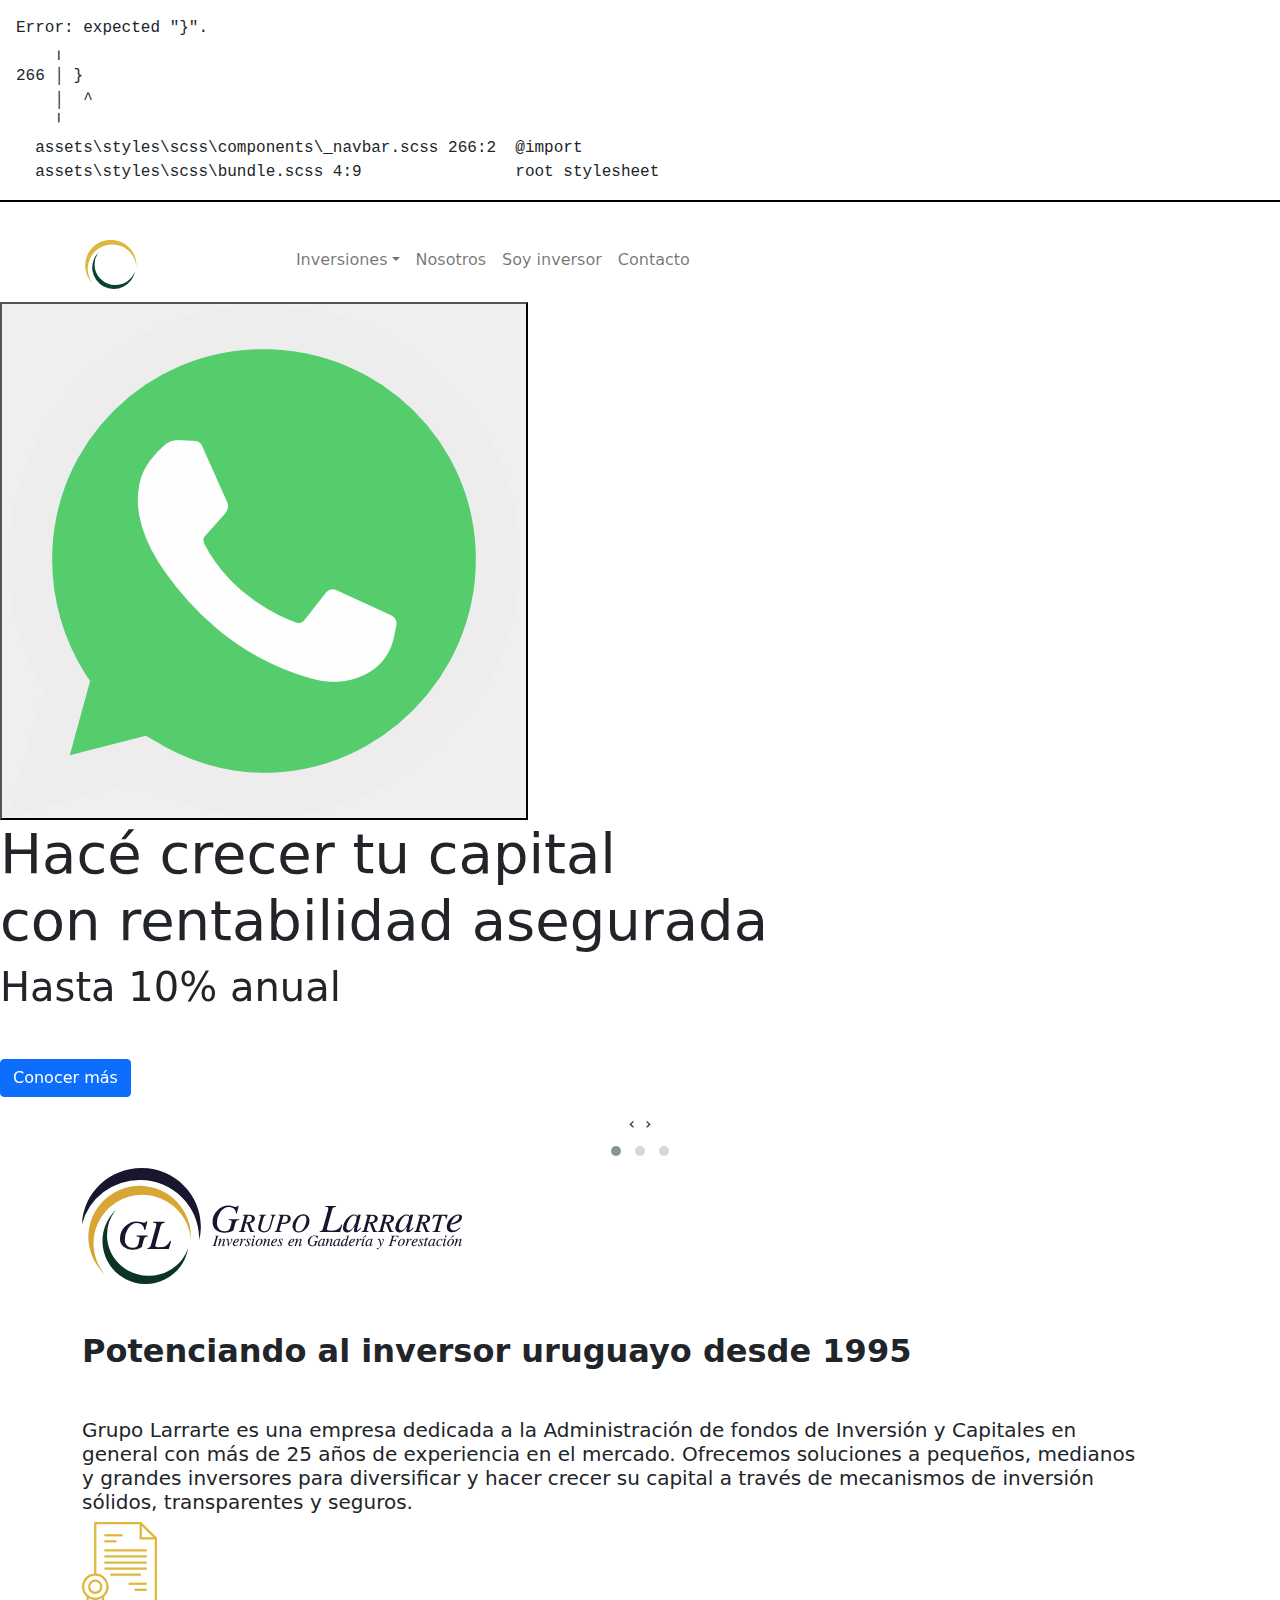
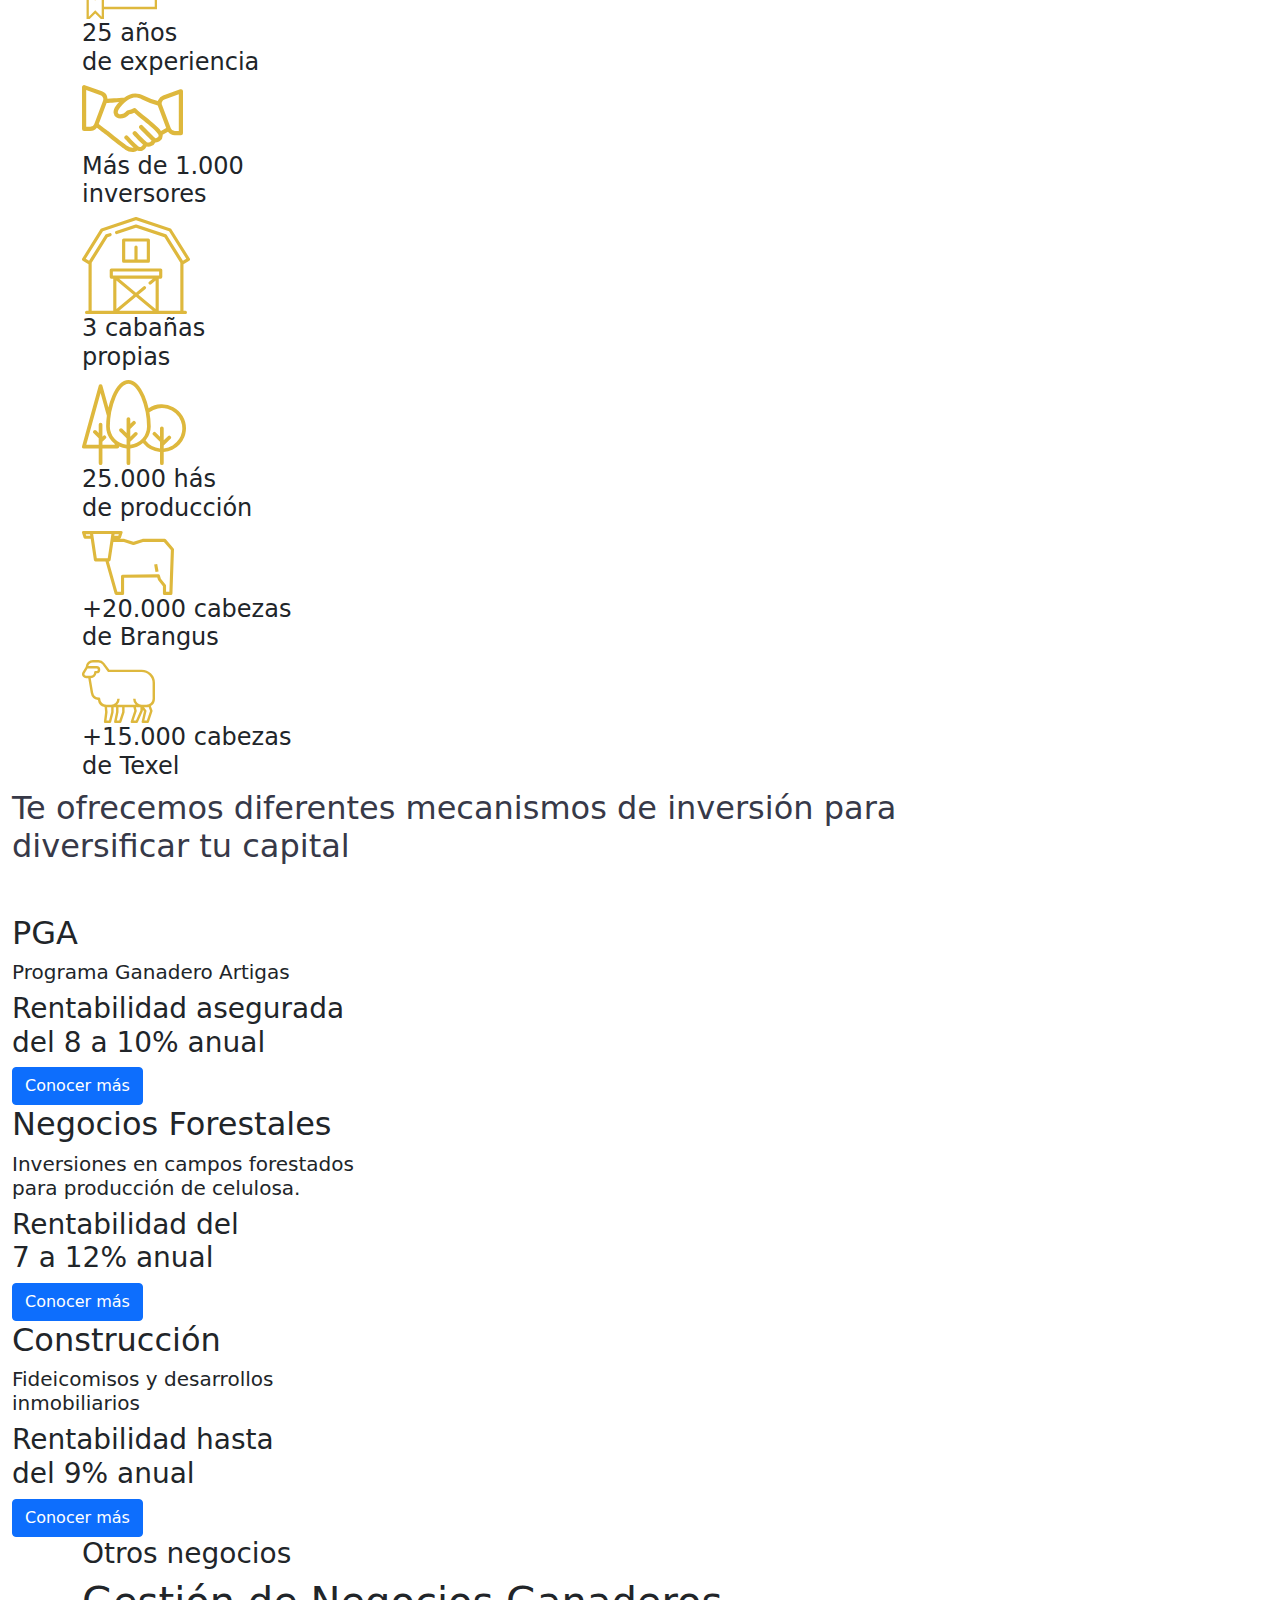
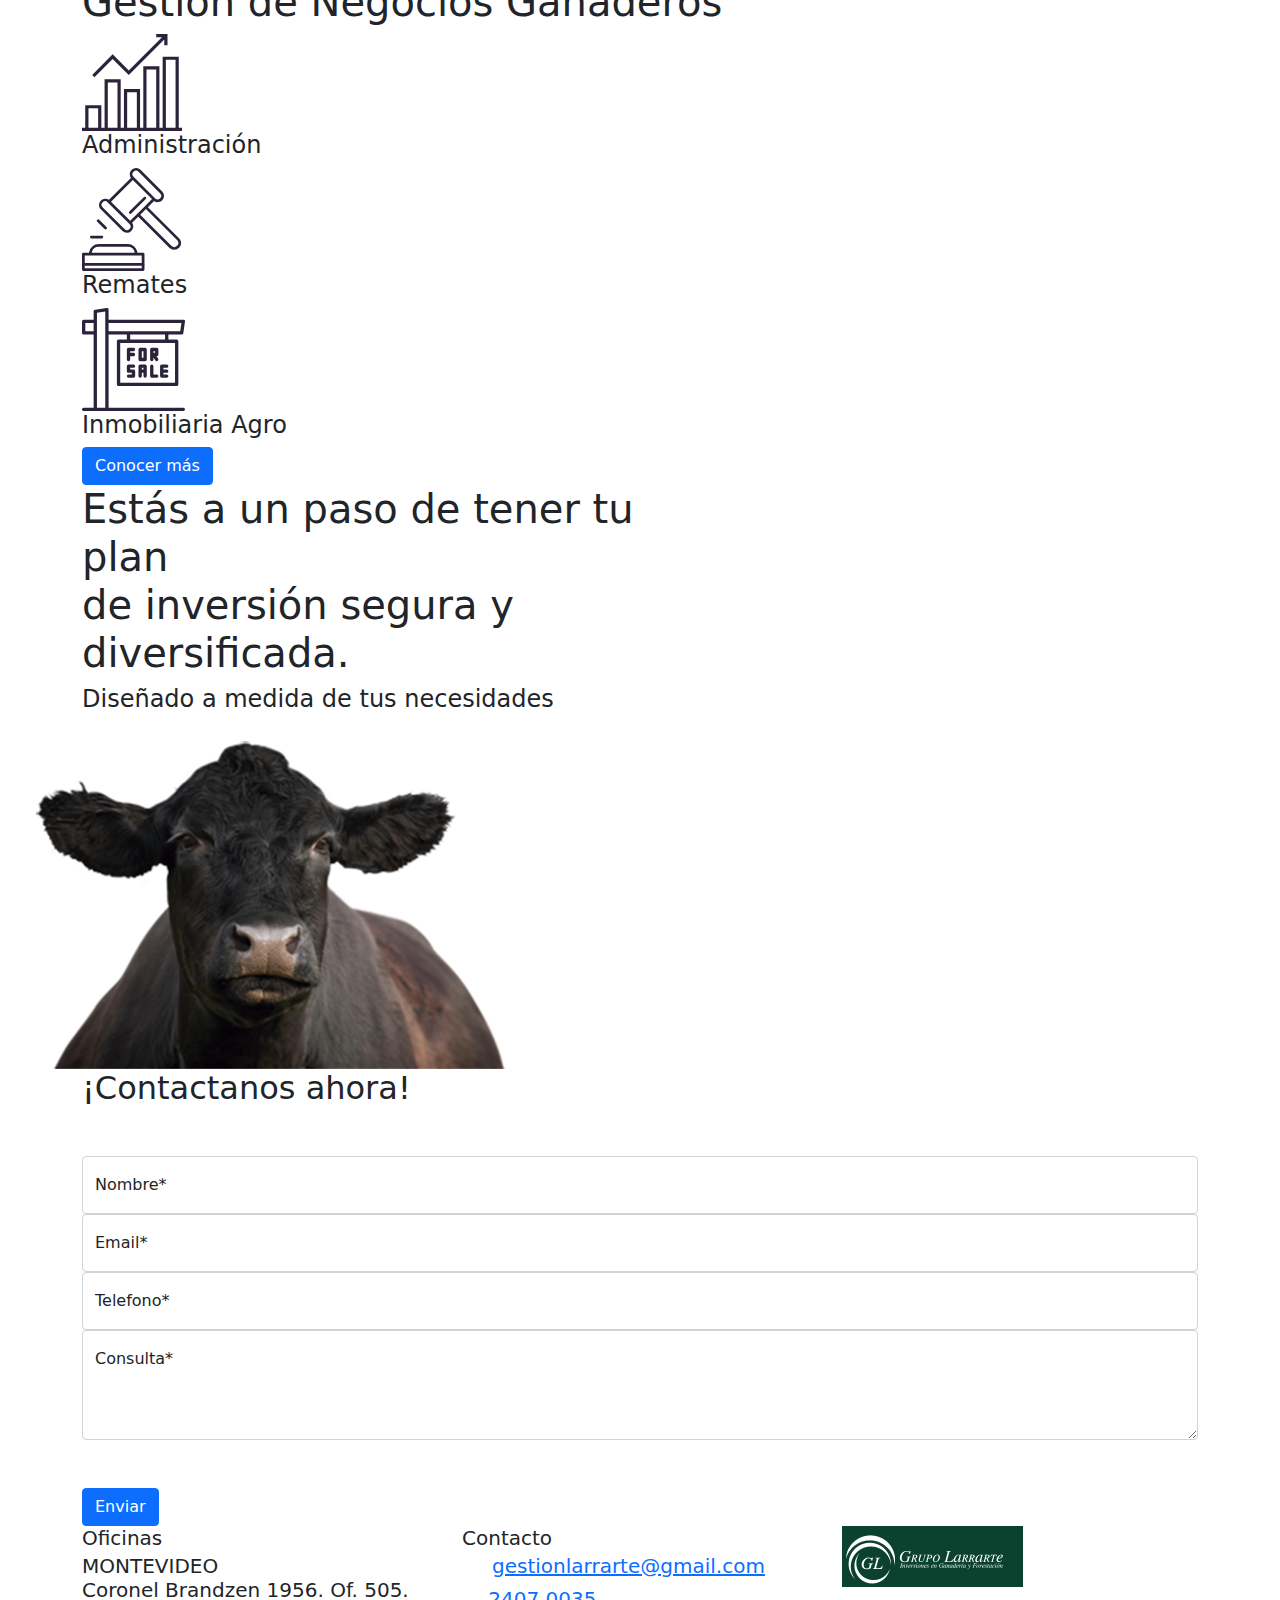
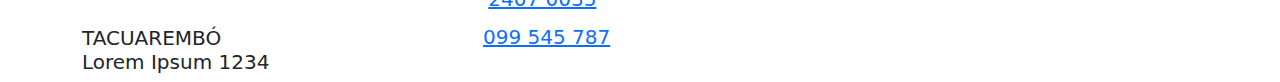
==== commit a124f527: "10:00 09112021 integracion" ====
--- a/index.html
+++ b/index.html
@@ -21,7 +21,7 @@
   <section id="image-carousel">
     <div class="owl-carousel owl-theme">
       <div class="item">
-        <img src="assets/images/header.png" alt="Larrarte">
+        <div class="bg-carousel" style="background-image: url(assets/images/header.png)"></div>
         <div class="titleCarousel">
           <h1 class="display-4">Hacé crecer tu capital<br class="d-none d-md-block"> con rentabilidad asegurada</h1>
           <h1 class="mb-5 fb">Hasta 10% anual</h1>
@@ -29,7 +29,7 @@
         </div>
       </div>
       <div class="item">
-        <img src="assets/images/header.png" alt="Larrarte" class="w-100%">
+        <div class="bg-carousel" style="background-image: url(assets/images/header.png)"></div>
         <div class="titleCarousel">
           <h1 class="display-4">Hacé crecer tu capital<br> con rentabilidad asegurada</h1>
           <h1 class="mb-5 fb">Hasta 10% anual</h1>
@@ -37,7 +37,7 @@
         </div>
       </div>
       <div class="item">
-        <img src="assets/images/header.png" alt="Larrarte" class="w-100%">
+        <div class="bg-carousel" style="background-image: url(assets/images/header.png)"></div>
         <div class="titleCarousel">
           <h1 class="display-4">Hacé crecer tu capital<br> con rentabilidad asegurada</h1>
           <h1 class="mb-5 fb">Hasta 10% anual</h1>
@@ -105,7 +105,7 @@
             <div class="ibottom">
               <h3>Rentabilidad asegurada <br>del 8 a 10% anual</h3>
             </div>
-            <a href="#" class="btn btn-primary">Conocer más</a>
+            <a href="/pga.html" class="btn btn-primary">Conocer más</a>
           </div>
           <div class="Negocios investment">
             <div class="itop">
@@ -115,7 +115,7 @@
             <div class="ibottom">
               <h3>Rentabilidad del<br> 7 a 12% anual</h3>
             </div>
-            <a href="#" class="btn btn-primary">Conocer más</a>
+            <a href="/negocios.html" class="btn btn-primary">Conocer más</a>
           </div>
           <div class="Construccion investment">
             <div class="itop">
--- a/assets/styles/css/bundle.min.css
+++ b/assets/styles/css/bundle.min.css
@@ -1 +1,11 @@
-:root{font-size:16px}body{opacity:0}p.h1,h1,p.h2,h2,p.h3,h3,p.h4,h4,p.h5,h5,p.h6,h6{font-family:Raleway;color:#373948}.display-1,.display-4,.display-5,.display-6{font-family:Raleway}a,p,div,input,button,textarea{font-family:Roboto;color:#425762;font-size:1rem;font-weight:400}section{position:relative;padding:8vh 0}.btn.btn-primary{background-color:#deb83d;border-color:#deb83d;border-radius:0;padding:10px 30px;color:#373948;box-shadow:0px 3px 6px #00000029;border-radius:29px;opacity:1}button:focus{outline:none}.btn.btn-primary:hover,.btn.btn-primary:active,.btn.btn-primary:focus{background-color:#bfa240 !important;border-color:#bfa240 !important;box-shadow:0px 3px 6px #00000029;transition:.3s ease}section#image-carousel{padding:0;margin-top:66px}section#image-carousel .item{display:flex;flex-direction:column;justify-content:center}section#image-carousel .item img{filter:brightness(0.3);height:100vh}section#image-carousel .item h1{color:#fff;font-weight:600}section#image-carousel .titleCarousel{position:absolute;left:10%}section#image-carousel .owl-dots{display:none}section#image-carousel .owl-theme .owl-nav [class*=owl-]{margin:0px}section#image-carousel .owl-prev{width:69px;height:69px;position:absolute;top:40%;left:0%;background-color:#2B233A98;color:#b2b2b2}section#image-carousel .owl-next{width:69px;height:69px;position:absolute;top:40%;right:0%;background-color:#2B233A98;color:#b2b2b2}section#image-carousel .owl-prev span{display:block;background-image:url(../../images/arrow-left-solid.svg);background-repeat:no-repeat;filter:contrast(0);width:32px;height:31px;left:0;right:0;margin-left:auto;margin-right:auto;color:#2B233A98}section#image-carousel .owl-next span{display:block;background-image:url(../../images/arrow-right-solid.svg);background-repeat:no-repeat;filter:contrast(0);width:32px;height:31px;left:0;right:0;margin-left:auto;margin-right:auto;color:#2B233A98}section#image-carousel button:focus{outline:none}section#group{text-align:center}section#are-have{background-color:#2b233a;border:1px solid #707070;padding:90px 0}section#are-have .gif{display:grid;grid-template-columns:1fr 1fr 1fr;grid-gap:40px;text-align:center;align-items:end}section#are-have img{margin-bottom:13px}section#are-have h4{font-weight:700;color:#d0d0d0}section#investment{text-align:center}section#investment .ipadding{padding:50px}section#investment .grid-investment{display:flex;column-gap:40px;justify-content:space-evenly}section#investment .investment{position:relative;height:456px;max-width:407px;width:100%;padding:40px 0;display:flex;flex-direction:column;align-items:center;justify-content:space-between;background-repeat:no-repeat;background-size:cover}section#investment .investment a.btn.btn-primary{position:absolute;top:430px}section#investment .PGA{background-image:url(../../images/ganadero.jpg)}section#investment .Negocios{background-image:url(../../images/forestales.jpg)}section#investment .Construccion{background-image:url(../../images/construccion.jpg)}section#investment h2{color:#deb83d;font-weight:700}section#investment h5,section#investment h3{color:#fff;font-weight:700}section#managementI{background-image:url(../../images/fondo.png);background-size:cover;background-repeat:no-repeat;padding:10vh 0 15vh 0;text-align:center;display:flex;flex-direction:column;align-items:center;background-position:center}section#managementI .managementI{position:relative;display:flex;flex-direction:column;align-items:center;justify-content:center}section#managementI .giftransparent{padding:30px 20px;background-color:rgba(255,255,255,.79);border-radius:20px;position:relative;display:flex;flex-direction:row;align-items:center;justify-content:space-around;max-width:835px;max-height:211px;width:100%;height:100%;margin-top:16px}section#managementI .giftransparent img{width:100px;margin-bottom:15px;max-height:96px;height:100%}section#managementI a.btn.btn-primary{position:absolute;bottom:-23px}section#managementI h3{color:#707070;font-weight:700;margin-bottom:15px}section#managementI h1.display-6{color:#373948;font-weight:700}section#managementI h4{color:#2b233a;font-weight:700}section#managementII{background-color:#deb83d;padding:8vh 0 6vh 0}section#managementII h1{color:#373948;font-weight:700;margin-bottom:14px}section#managementII h4{color:#fff;font-weight:700}section#managementII img{position:absolute;right:0;bottom:0}section#contact{background-color:#2b233a;padding:12vh 0}section#contact h2{color:#fff;font-weight:700}section#contact .contact-center{display:flex;flex-direction:column;align-items:center;justify-content:center}section#contact input{margin-bottom:10px;border-radius:0}section#contact textarea{border-radius:0;width:100%}section#contact .contactForm{max-width:500px;width:100%}section#contact p.strong{display:flex;flex-direction:row;align-items:baseline}section#contact p.strong span{background:#fff;height:6px;width:6px;border-radius:100%;margin:0 3px}section#contact p.strong span:first-child{margin-left:6px}section#image-banner{background-image:linear-gradient(to right, rgba(0, 0, 0, 0.4), rgba(0, 0, 0, 0.1)),url(../../images/pga.jpg);background-size:cover;background-repeat:no-repeat;display:flex;flex-direction:column;justify-content:center;background-position:center;height:58vh;margin-top:66px}section#image-banner h1{color:#fff;font-weight:600}section#dynamic-table .container-fluid{padding:0 8%}section#dynamic-table .container-fluid h5.text-center{margin-bottom:78px;margin-top:67px}section#dynamic-table .container-fluid .owl-prev{width:46px;height:51px;position:absolute;top:40%;left:-10%;background-color:#deb83d;color:#b2b2b2}section#dynamic-table .container-fluid .owl-next{width:46px;height:51px;position:absolute;top:40%;right:-10%;background-color:#deb83d;color:#b2b2b2}section#dynamic-table .container-fluid .owl-prev span{display:block;background-image:url(../../images/arrow-left-solid.svg);background-repeat:no-repeat;filter:invert(1);width:23px;height:22px;left:0;right:0;margin-left:auto;margin-right:auto;color:#2B233A98}section#dynamic-table .container-fluid .owl-next span{display:block;background-image:url(../../images/arrow-right-solid.svg);background-repeat:no-repeat;filter:invert(1);width:23px;height:22px;left:0;right:0;margin-left:auto;margin-right:auto;color:#2B233A98}section#dynamic-table .container-fluid h6{color:#fff}section#dynamic-table .container-fluid p{font-weight:700;font-size:1rem}section#dynamic-table .container-fluid .item{text-align:center}section#dynamic-table .container-fluid .list1:not(:last-child){border-bottom:1px solid #00000059}section#dynamic-table .container-fluid .list1{background-color:#2b233a;display:flex;flex-direction:row;align-items:center;padding:.5rem .5rem .5rem .8rem}section#dynamic-table .container-fluid .list1 .text-list p{color:#fff;font-weight:400}section#dynamic-table .container-fluid .list1 .img-list{width:40px;text-align:center;margin-right:15px}section#dynamic-table .container-fluid .list1 .img-list img{height:35px;width:40px}section#dynamic-table .container-fluid .list-group-item:not(:last-child){border-bottom:1px solid #373948}section#dynamic-table .container-fluid .list-group-item{padding:.5rem .5rem}section#dynamic-table .container-fluid .card{border:none;border-radius:0}section#dynamic-table .container-fluid .card .list-group.list-group-flush{box-shadow:0px 3px 6px #00000029;margin-bottom:18px}section#dynamic-table .container-fluid .card.prueba{margin-top:208px}section#dynamic-table .container-fluid .card-textp{text-align:initial}section#dynamic-table .container-fluid .card-header{border-radius:0;padding:21px 0}section#dynamic-table .container-fluid .card-header h4{margin-bottom:0}section#scheme{background-color:#deb83d;padding:12vh 0}section#scheme .display-5{text-align:center;font-weight:bold;margin-bottom:60px}section#scheme .gridscheme{display:grid;grid-template-columns:8% 1fr 8% 1fr 8% 1fr;align-items:center;grid-column-gap:10px;grid-row-gap:43px}section#scheme .gridscheme h5,section#scheme .gridscheme .display-1{color:#fff;font-weight:bold}section#scheme .gridscheme .display-1{text-align:center;font-size:90px}section#questions{padding:10vh 0 20vh 0}section#questions h1.display-5{font-weight:bold;text-align:center;margin-bottom:61px}section#questions .accordion-item{margin-bottom:10px}section#questions .accordion-item div#collapseOne{border:none}section#questions .accordion-item .accordion-body{font-size:1rem;font-weight:600;color:#373948}section#questions .accordion-item h4{font-weight:bold}section#questions .accordion-item h4 button.accordion-button.collapsed{background-color:#f4f4f4;border:none;box-shadow:none;text-align:left}section#questions .accordion-item h4 .accordion-button{font-size:1.5rem;font-weight:700}section#questions .accordion-item h4 .accordion-button::after{background-image:url(../../images/angle-down-solid.svg);background-size:1rem}section#questions .accordion-item h4 .accordion-button:not(.collapsed){color:#373948;background-color:#f4f4f4;border:none}section#questions .accordion-item h4 .accordion-button:not(.collapsed)::after{filter:grayscale(1)}section#company{text-align:center}section#company h2{font-weight:bold}section#directors h2{font-weight:bold;text-align:center;margin-bottom:47px}section#directors .cdirectors{display:flex;flex-direction:column;align-items:center;justify-content:center;margin-bottom:10px}section#directors .cdirectors .card{border:none}section#directors .cdirectors .card .card-body{flex:1 1 auto;padding:1rem 1rem 1rem 0rem}section#directors .cdirectors .card img.card-img-top{height:284px;width:288px;background-color:#00000029;border:none}section#directors .cdirectors .card p{margin-bottom:0rem;color:#707070}section#cabins h2{font-weight:bold;text-align:center;margin-bottom:47px}section#cabins .ccabins{display:flex;flex-direction:column;align-items:center;justify-content:center;margin-bottom:10px}section#cabins .ccabins .card{border:none}section#cabins .ccabins .card .card-body{text-align:center}section#cabins .ccabins .card img.card-img-top{height:284px;width:288px;background-color:#00000029;border:none}section#image-abanner{background-image:linear-gradient(to right, rgba(0, 0, 0, 0.4), rgba(0, 0, 0, 0.1)),url(../../images/menu2.jpg);background-size:cover;background-repeat:no-repeat;display:flex;flex-direction:column;justify-content:center;background-position:center;height:58vh;margin-top:66px}section#image-abanner h1{color:#fff;font-weight:600}section#image-abanner h1.display-4{color:#fff;font-weight:700}section#experience{background-color:#deb83d;padding:6vh 0}section#experience h2{font-weight:700;text-align:center}section#card-experience{padding:0}section#card-experience .cexperience{padding:0}section#card-experience .cexperience .card{border:none;border-radius:0}section#card-experience .cexperience .card .row.g-0 .img-fluid{width:100%}section#card-experience .cexperience .card .row.g-0 .card-body.card-ltext{padding:90px 78px}section#card-experience .cexperience .card .row.g-0 .card-body.card-rtext{padding:52px 78px}section#card-experience .cexperience .card .row.g-0 .card-body h2{font-weight:bold;margin-bottom:53px}section#nimage-banner{background-image:linear-gradient(to right, rgba(0, 0, 0, 0.4), rgba(0, 0, 0, 0.1)),url(../../images/negocios.png);background-size:cover;background-repeat:no-repeat;display:flex;flex-direction:column;justify-content:center;background-position:center;height:58vh;margin-top:66px}section#nimage-banner h1{color:#fff;font-weight:600}section#nimage-banner h1.display-4{color:#fff;font-weight:bold}section#benefits{padding:12vh 0;display:flex;flex-direction:column;align-items:center;justify-content:center;background-color:#0b422f}section#benefits .h2tittle{margin-bottom:95px}section#benefits h2{text-align:center;color:#fff;font-weight:bold}section#benefits .gridbenefits{display:grid;grid-template-columns:1fr 1fr;grid-gap:50px 100px;text-align:center}section#benefits .gridbenefits img{margin-bottom:28px;height:100px}section#benefits .gridbenefits h5{color:#fff;font-weight:700}@media(max-width: 991px){section{padding:8vh 2vh}section#image-carousel h1.fb{font-weight:900;margin-top:27px}section#image-carousel .owl-prev{width:50px;height:50px}section#image-carousel .owl-next{width:50px;height:50px}section#image-carousel .owl-prev span{width:21px;height:20px}section#image-carousel .owl-next span{width:21px;height:20px}section#are-have .gif{grid-template-columns:1fr 1fr}section#investment .ipadding{padding:0 25px}section#investment .grid-investment{grid-template-columns:1fr;grid-gap:50px;display:flex;flex-direction:column;align-items:center;justify-content:center}section#managementI{padding:6vh 5vh}section#managementI .giftransparent{padding:40px 20px;flex-direction:column;max-width:335px;max-height:600px;width:100%;height:100%}section#managementI .ranchers{padding-top:20px}section#managementII{padding:5vh 3vh}section#managementII img{display:none}section#managementII h1{margin-bottom:10px}section#contact{padding:12vh 3vh}section#dynamic-table .container-fluid{padding:0 8%;text-align:center;display:flex;flex-direction:column;align-items:center}section#dynamic-table .container-fluid h5.text-center{margin-bottom:60px;margin-top:0}section#dynamic-table .container-fluid .card.prueba{margin-top:195px}section#dynamic-table .container-fluid .owl-prev{left:-13%}section#dynamic-table .container-fluid .owl-next{right:-13%}section#scheme{padding:8vh 3vh}section#scheme .display-5{margin-bottom:30px}section#scheme .gridscheme{grid-template-columns:15% 1fr}section#scheme .gridscheme h1.display-1{font-size:82px}section#questions{padding:8vh 0}section#card-experience .itrevert{flex-direction:column-reverse}section#card-experience .img-fluid{width:100vw}section#card-experience .cexperience .card .row.g-0 .card-body{padding:31px}section#card-experience .cexperience .card .row.g-0 .card-body h2{margin-bottom:18px}section#benefits{padding:8vh 0;display:flex;flex-direction:column;align-items:center;justify-content:center;background-color:#0b422f}section#benefits .h2tittle{margin-bottom:55px}section#benefits .gridbenefits{grid-template-columns:1fr;grid-gap:50px}}@media(max-width: 767px){section#image-carousel .owl-prev{width:50px;height:50px}section#image-carousel .owl-next{width:50px;height:50px}section#image-carousel .owl-prev span{width:21px;height:20px}section#image-carousel .owl-next span{width:21px;height:20px}section#investment{padding:5vh 0}section#investment .investment{height:400px}section#investment .investment a.btn.btn-primary{top:375px}section#dynamic-table .container-fluid .owl-prev{left:-14%}section#dynamic-table .container-fluid .owl-next{right:-14%}}@media(max-width: 575px){section#image-carousel .owl-prev{width:30px;height:30px}section#image-carousel .owl-next{width:30px;height:30px}section#image-carousel .owl-prev span{width:15px;height:14px}section#image-carousel .owl-next span{width:15px;height:14px}section#are-have .gif{grid-template-columns:1fr;grid-gap:30px}section#investment .investment{height:390px}section#investment .investment a.btn.btn-primary{top:365px}section#investment .investment .ibottom{margin-bottom:20px}section#image-banner{height:50vh}section#dynamic-table .container-fluid{padding:0 10%}section#dynamic-table .container-fluid .card.prueba{margin-top:150px}section#dynamic-table .container-fluid .owl-prev{left:-18%}section#dynamic-table .container-fluid .owl-next{right:-18%}section#nimage-banner{height:50vh}}@media(max-width: 425px){section#dynamic-table .container-fluid .owl-prev{left:-21%}section#dynamic-table .container-fluid .owl-next{right:-21%}}@media(max-width: 380px){section#investment .investment{padding:10px}}header{background-color:#2b233a;position:fixed;z-index:10;width:100%;max-width:100 vw;top:0;left:0;height:71px}header .navbar-expand-lg{justify-content:space-between;align-items:stretch}header .navbar-expand-lg a{color:#e6e6e6 !important}header .navbar-expand-lg ul.navbar-nav.mb-2.mb-lg-0{height:100%}header .navbar-expand-lg ul.navbar-nav.mb-2.mb-lg-0 .dropdown-toggle::after{display:none}header .navbar-expand-lg ul.navbar-nav li.nav-item{height:100%}header .navbar-expand-lg .navbar-collapse{width:100%;display:flex;flex-direction:row;align-items:flex-end;justify-content:flex-end}header .navbar-expand-lg .navbar-collapse li.nav-item{width:112px;display:flex;flex-direction:column;justify-content:center;align-items:center}header .navbar-expand-lg .navbar-collapse li.nav-item:hover{background-color:#deb83d}header .navbar .nav-item:hover .dropdown-menu{display:block}header .dropdown-menu{left:-380px;padding:30px;top:95%}header .dropdown-menu .grid-menu{display:grid;grid-template-columns:1fr 1fr;column-gap:90px;row-gap:50px}header .dropdown-menu .grid-menu .dropdown-item:focus,header .dropdown-menu .grid-menu .dropdown-item:hover{color:#deb83d;background-color:#f8f9fa}header .dropdown-menu span.dropdown-item{display:flex;flex-direction:row;align-items:center;column-gap:20px;filter:none}header .dropdown-menu span.dropdown-item .mtext h6{margin-bottom:5px}header .dropdown-menu span.dropdown-item .mtext a{color:#deb83d !important;text-decoration:none}header .dropdown-menu .dropdown-item:hover a,header .dropdown-menu .dropdown-item:hover a:hover,header .dropdown-menu .dropdown-item:focus a,header .dropdown-menu .dropdown-item:focus a:hover{border-color:#deb83d;border-bottom:1px solid;color:#deb83d}header span.navbar-toggler-icon{background-image:url(assets/images/bars-white.svg);filter:invert(100%)}header .navbar-light .navbar-toggler{color:#2b233a;border:0px solid rgba(0,0,0,.1)}header .navbar{padding:0}header .navbar-toggler{transition:box-shadow .1s ease-in-out}header #whatsappBtn{position:fixed;bottom:20px;right:20px;width:auto;padding:0;z-index:10}header #whatsappBtn a{display:-webkit-box;display:-webkit-flex;display:-ms-flexbox;display:flex;-webkit-box-orient:vertical;-webkit-box-direction:normal;-webkit-flex-direction:column;-ms-flex-direction:column;flex-direction:column;-webkit-box-align:center;-webkit-align-items:center;-ms-flex-align:center;align-items:center;-webkit-box-pack:center;-webkit-justify-content:center;-ms-flex-pack:center;justify-content:center;text-decoration:none}header #whatsappBtn a span{background:var(--secondary);padding:6px 10px;font-size:14px;margin-top:-6px}header #whatsappBtn a:hover{text-decoration:none;color:var(--text)}header #whatsappBtn button{-webkit-border-radius:100%;border-radius:100%;padding:0px;border:none;position:relative;z-index:1;-webkit-animation:brickBtn 6s infinite;animation:brickBtn 6s infinite}header #whatsappBtn button img{width:50px}header #whatsappBtn button:focus{outline:none}@media(max-width: 991px){header{height:auto}header ul.navbar-nav.mb-2.mb-lg-0{padding-top:10px}header ul.navbar-nav.mb-2.mb-lg-0 li.nav-item:hover{background-color:#2b233a}header ul.navbar-nav.mb-2.mb-lg-0 li{padding:0 10px}header .dropdown-menu{left:0;padding:10px 0;background-color:rgba(255,255,255,.3);margin-bottom:10px}header .dropdown-menu .grid-menu{row-gap:10px;grid-template-columns:1fr}header .dropdown-menu .grid-menu span.dropdown-item .mimg{display:none}header .dropdown-menu .grid-menu span.dropdown-item .mtext span{display:none}header .dropdown-menu .grid-menu span.dropdown-item h6{color:#fff}header .dropdown-item:focus,header .dropdown-item:hover,header .dropdown-item:active{color:#deb83d;background-color:#6b6575}header .collapse:not(.show){display:none}header .navbar-collapse{justify-content:flex-start;border-top:2px solid #deb83d;margin-top:10px}header .navbar-collapse .navbar-nav{width:100%}header .navbar-collapse .navbar-nav li.nav-item{align-items:flex-start;width:auto;height:auto}header .navbar-collapse .navbar-nav .nav-item:not(:last-child){border-bottom:solid 1px #ffffff50;width:100%}}footer{background-color:#0b422f;padding:10vh 0}footer h5,footer a{color:#fff;text-decoration:none;font-weight:bold;margin-bottom:20px}footer a:hover{color:#fff}footer .line{border:1px solid #707070;max-width:270px;width:100%;margin-bottom:30px}footer .logo{width:300px}footer .ifooter2{padding-right:12px}footer .ifooter3{padding-right:15px}footer .contact3{display:flex;flex-direction:column;justify-content:space-evenly;align-items:flex-end}@media(max-width: 991.98px){footer{padding:12vh 3vh;text-align:left}footer h5{margin-bottom:30px}footer .contact2,footer .contact3{padding-top:40px}footer .contact3{align-items:flex-start}footer .contact3 .contac-img{margin-bottom:40px}}/*# sourceMappingURL=bundle.min.css.map */
+
+body::before {
+  font-family: "Source Code Pro", "SF Mono", Monaco, Inconsolata, "Fira Mono",
+      "Droid Sans Mono", monospace, monospace;
+  white-space: pre;
+  display: block;
+  padding: 1em;
+  margin-bottom: 1em;
+  border-bottom: 2px solid black;
+  content: 'Error: expected "}".\a     \2577 \a 266 \2502  }\a     \2502   ^\a     \2575 \a   assets\\styles\\scss\\components\\_navbar.scss 266:2  @import\a   assets\\styles\\scss\\bundle.scss 4:9                root stylesheet';
+}
--- a/assets/styles/css/bundle.min.css
+++ b/assets/styles/css/bundle.min.css
@@ -1 +1,11 @@
-:root{font-size:16px}body{opacity:0}p.h1,h1,p.h2,h2,p.h3,h3,p.h4,h4,p.h5,h5,p.h6,h6{font-family:Raleway;color:#373948}.display-1,.display-4,.display-5,.display-6{font-family:Raleway}a,p,div,input,button,textarea{font-family:Roboto;color:#425762;font-size:1rem;font-weight:400}section{position:relative;padding:8vh 0}.btn.btn-primary{background-color:#deb83d;border-color:#deb83d;border-radius:0;padding:10px 30px;color:#373948;box-shadow:0px 3px 6px #00000029;border-radius:29px;opacity:1}button:focus{outline:none}.btn.btn-primary:hover,.btn.btn-primary:active,.btn.btn-primary:focus{background-color:#bfa240 !important;border-color:#bfa240 !important;box-shadow:0px 3px 6px #00000029;transition:.3s ease}section#image-carousel{padding:0;margin-top:66px}section#image-carousel .item{display:flex;flex-direction:column;justify-content:center}section#image-carousel .item img{filter:brightness(0.3);height:100vh}section#image-carousel .item h1{color:#fff;font-weight:600}section#image-carousel .titleCarousel{position:absolute;left:10%}section#image-carousel .owl-dots{display:none}section#image-carousel .owl-theme .owl-nav [class*=owl-]{margin:0px}section#image-carousel .owl-prev{width:69px;height:69px;position:absolute;top:40%;left:0%;background-color:#2B233A98;color:#b2b2b2}section#image-carousel .owl-next{width:69px;height:69px;position:absolute;top:40%;right:0%;background-color:#2B233A98;color:#b2b2b2}section#image-carousel .owl-prev span{display:block;background-image:url(../../images/arrow-left-solid.svg);background-repeat:no-repeat;filter:contrast(0);width:32px;height:31px;left:0;right:0;margin-left:auto;margin-right:auto;color:#2B233A98}section#image-carousel .owl-next span{display:block;background-image:url(../../images/arrow-right-solid.svg);background-repeat:no-repeat;filter:contrast(0);width:32px;height:31px;left:0;right:0;margin-left:auto;margin-right:auto;color:#2B233A98}section#image-carousel button:focus{outline:none}section#group{text-align:center}section#are-have{background-color:#2b233a;border:1px solid #707070;padding:90px 0}section#are-have .gif{display:grid;grid-template-columns:1fr 1fr 1fr;grid-gap:40px;text-align:center;align-items:end}section#are-have img{margin-bottom:13px}section#are-have h4{font-weight:700;color:#d0d0d0}section#investment{text-align:center}section#investment .ipadding{padding:50px}section#investment .grid-investment{display:flex;column-gap:40px;justify-content:space-evenly}section#investment .investment{position:relative;height:456px;max-width:407px;width:100%;padding:40px 0;display:flex;flex-direction:column;align-items:center;justify-content:space-between;background-repeat:no-repeat;background-size:cover}section#investment .investment a.btn.btn-primary{position:absolute;top:430px}section#investment .PGA{background-image:url(../../images/ganadero.jpg)}section#investment .Negocios{background-image:url(../../images/forestales.jpg)}section#investment .Construccion{background-image:url(../../images/construccion.jpg)}section#investment h2{color:#deb83d;font-weight:700}section#investment h5,section#investment h3{color:#fff;font-weight:700}section#managementI{background-image:url(../../images/fondo.png);background-size:cover;background-repeat:no-repeat;padding:10vh 0 15vh 0;text-align:center;display:flex;flex-direction:column;align-items:center;background-position:center}section#managementI .managementI{position:relative;display:flex;flex-direction:column;align-items:center;justify-content:center}section#managementI .giftransparent{padding:30px 20px;background-color:rgba(255,255,255,.79);border-radius:20px;position:relative;display:flex;flex-direction:row;align-items:center;justify-content:space-around;max-width:835px;max-height:211px;width:100%;height:100%;margin-top:16px}section#managementI .giftransparent img{width:100px;margin-bottom:15px;max-height:96px;height:100%}section#managementI a.btn.btn-primary{position:absolute;bottom:-23px}section#managementI h3{color:#707070;font-weight:700;margin-bottom:15px}section#managementI h1.display-6{color:#373948;font-weight:700}section#managementI h4{color:#2b233a;font-weight:700}section#managementII{background-color:#deb83d;padding:8vh 0 6vh 0}section#managementII h1{color:#373948;font-weight:700;margin-bottom:14px}section#managementII h4{color:#fff;font-weight:700}section#managementII img{position:absolute;right:0;bottom:0}section#contact{background-color:#2b233a;padding:12vh 0}section#contact h2{color:#fff;font-weight:700}section#contact .contact-center{display:flex;flex-direction:column;align-items:center;justify-content:center}section#contact input{margin-bottom:10px;border-radius:0}section#contact textarea{border-radius:0;width:100%}section#contact .contactForm{max-width:500px;width:100%}section#contact p.strong{display:flex;flex-direction:row;align-items:baseline}section#contact p.strong span{background:#fff;height:6px;width:6px;border-radius:100%;margin:0 3px}section#contact p.strong span:first-child{margin-left:6px}section#image-banner{background-image:linear-gradient(to right, rgba(0, 0, 0, 0.4), rgba(0, 0, 0, 0.1)),url(../../images/pga.jpg);background-size:cover;background-repeat:no-repeat;display:flex;flex-direction:column;justify-content:center;background-position:center;height:58vh;margin-top:66px}section#image-banner h1{color:#fff;font-weight:600}section#dynamic-table .container-fluid{padding:0 8%}section#dynamic-table .container-fluid h5.text-center{margin-bottom:78px;margin-top:67px}section#dynamic-table .container-fluid .owl-prev{width:46px;height:51px;position:absolute;top:40%;left:-10%;background-color:#deb83d;color:#b2b2b2}section#dynamic-table .container-fluid .owl-next{width:46px;height:51px;position:absolute;top:40%;right:-10%;background-color:#deb83d;color:#b2b2b2}section#dynamic-table .container-fluid .owl-prev span{display:block;background-image:url(../../images/arrow-left-solid.svg);background-repeat:no-repeat;filter:invert(1);width:23px;height:22px;left:0;right:0;margin-left:auto;margin-right:auto;color:#2B233A98}section#dynamic-table .container-fluid .owl-next span{display:block;background-image:url(../../images/arrow-right-solid.svg);background-repeat:no-repeat;filter:invert(1);width:23px;height:22px;left:0;right:0;margin-left:auto;margin-right:auto;color:#2B233A98}section#dynamic-table .container-fluid h6{color:#fff}section#dynamic-table .container-fluid p{font-weight:700;font-size:1rem}section#dynamic-table .container-fluid .item{text-align:center}section#dynamic-table .container-fluid .list1:not(:last-child){border-bottom:1px solid #00000059}section#dynamic-table .container-fluid .list1{background-color:#2b233a;display:flex;flex-direction:row;align-items:center;padding:.5rem .5rem .5rem .8rem}section#dynamic-table .container-fluid .list1 .text-list p{color:#fff;font-weight:400}section#dynamic-table .container-fluid .list1 .img-list{width:40px;text-align:center;margin-right:15px}section#dynamic-table .container-fluid .list1 .img-list img{height:35px;width:40px}section#dynamic-table .container-fluid .list-group-item:not(:last-child){border-bottom:1px solid #373948}section#dynamic-table .container-fluid .list-group-item{padding:.5rem .5rem}section#dynamic-table .container-fluid .card{border:none;border-radius:0}section#dynamic-table .container-fluid .card .list-group.list-group-flush{box-shadow:0px 3px 6px #00000029;margin-bottom:18px}section#dynamic-table .container-fluid .card.prueba{margin-top:208px}section#dynamic-table .container-fluid .card-textp{text-align:initial}section#dynamic-table .container-fluid .card-header{border-radius:0;padding:21px 0}section#dynamic-table .container-fluid .card-header h4{margin-bottom:0}section#scheme{background-color:#deb83d;padding:12vh 0}section#scheme .display-5{text-align:center;font-weight:bold;margin-bottom:60px}section#scheme .gridscheme{display:grid;grid-template-columns:8% 1fr 8% 1fr 8% 1fr;align-items:center;grid-column-gap:10px;grid-row-gap:43px}section#scheme .gridscheme h5,section#scheme .gridscheme .display-1{color:#fff;font-weight:bold}section#scheme .gridscheme .display-1{text-align:center;font-size:90px}section#questions{padding:10vh 0 20vh 0}section#questions h1.display-5{font-weight:bold;text-align:center;margin-bottom:61px}section#questions .accordion-item{margin-bottom:10px}section#questions .accordion-item div#collapseOne{border:none}section#questions .accordion-item .accordion-body{font-size:1rem;font-weight:600;color:#373948}section#questions .accordion-item h4{font-weight:bold}section#questions .accordion-item h4 button.accordion-button.collapsed{background-color:#f4f4f4;border:none;box-shadow:none;text-align:left}section#questions .accordion-item h4 .accordion-button{font-size:1.5rem;font-weight:700}section#questions .accordion-item h4 .accordion-button::after{background-image:url(../../images/angle-down-solid.svg);background-size:1rem}section#questions .accordion-item h4 .accordion-button:not(.collapsed){color:#373948;background-color:#f4f4f4;border:none}section#questions .accordion-item h4 .accordion-button:not(.collapsed)::after{filter:grayscale(1)}section#company{text-align:center}section#company h2{font-weight:bold}section#directors h2{font-weight:bold;text-align:center;margin-bottom:47px}section#directors .cdirectors{display:flex;flex-direction:column;align-items:center;justify-content:center;margin-bottom:10px}section#directors .cdirectors .card{border:none}section#directors .cdirectors .card .card-body{flex:1 1 auto;padding:1rem 1rem 1rem 0rem}section#directors .cdirectors .card img.card-img-top{height:284px;width:288px;background-color:#00000029;border:none}section#directors .cdirectors .card p{margin-bottom:0rem;color:#707070}section#cabins h2{font-weight:bold;text-align:center;margin-bottom:47px}section#cabins .ccabins{display:flex;flex-direction:column;align-items:center;justify-content:center;margin-bottom:10px}section#cabins .ccabins .card{border:none}section#cabins .ccabins .card .card-body{text-align:center}section#cabins .ccabins .card img.card-img-top{height:284px;width:288px;background-color:#00000029;border:none}section#image-abanner{background-image:linear-gradient(to right, rgba(0, 0, 0, 0.4), rgba(0, 0, 0, 0.1)),url(../../images/menu2.jpg);background-size:cover;background-repeat:no-repeat;display:flex;flex-direction:column;justify-content:center;background-position:center;height:58vh;margin-top:66px}section#image-abanner h1{color:#fff;font-weight:600}section#image-abanner h1.display-4{color:#fff;font-weight:700}section#experience{background-color:#deb83d;padding:6vh 0}section#experience h2{font-weight:700;text-align:center}section#card-experience{padding:0}section#card-experience .cexperience{padding:0}section#card-experience .cexperience .card{border:none;border-radius:0}section#card-experience .cexperience .card .row.g-0 .img-fluid{width:100%}section#card-experience .cexperience .card .row.g-0 .card-body.card-ltext{padding:90px 78px}section#card-experience .cexperience .card .row.g-0 .card-body.card-rtext{padding:52px 78px}section#card-experience .cexperience .card .row.g-0 .card-body h2{font-weight:bold;margin-bottom:53px}section#nimage-banner{background-image:linear-gradient(to right, rgba(0, 0, 0, 0.4), rgba(0, 0, 0, 0.1)),url(../../images/negocios.png);background-size:cover;background-repeat:no-repeat;display:flex;flex-direction:column;justify-content:center;background-position:center;height:58vh;margin-top:66px}section#nimage-banner h1{color:#fff;font-weight:600}section#nimage-banner h1.display-4{color:#fff;font-weight:bold}section#benefits{padding:12vh 0;display:flex;flex-direction:column;align-items:center;justify-content:center;background-color:#0b422f}section#benefits .h2tittle{margin-bottom:95px}section#benefits h2{text-align:center;color:#fff;font-weight:bold}section#benefits .gridbenefits{display:grid;grid-template-columns:1fr 1fr;grid-gap:50px 100px;text-align:center}section#benefits .gridbenefits img{margin-bottom:28px;height:100px}section#benefits .gridbenefits h5{color:#fff;font-weight:700}@media(max-width: 991px){section{padding:8vh 2vh}section#image-carousel h1.fb{font-weight:900;margin-top:27px}section#image-carousel .owl-prev{width:50px;height:50px}section#image-carousel .owl-next{width:50px;height:50px}section#image-carousel .owl-prev span{width:21px;height:20px}section#image-carousel .owl-next span{width:21px;height:20px}section#are-have .gif{grid-template-columns:1fr 1fr}section#investment .ipadding{padding:0 25px}section#investment .grid-investment{grid-template-columns:1fr;grid-gap:50px;display:flex;flex-direction:column;align-items:center;justify-content:center}section#managementI{padding:6vh 5vh}section#managementI .giftransparent{padding:40px 20px;flex-direction:column;max-width:335px;max-height:600px;width:100%;height:100%}section#managementI .ranchers{padding-top:20px}section#managementII{padding:5vh 3vh}section#managementII img{display:none}section#managementII h1{margin-bottom:10px}section#contact{padding:12vh 3vh}section#dynamic-table .container-fluid{padding:0 8%;text-align:center;display:flex;flex-direction:column;align-items:center}section#dynamic-table .container-fluid h5.text-center{margin-bottom:60px;margin-top:0}section#dynamic-table .container-fluid .card.prueba{margin-top:195px}section#dynamic-table .container-fluid .owl-prev{left:-13%}section#dynamic-table .container-fluid .owl-next{right:-13%}section#scheme{padding:8vh 3vh}section#scheme .display-5{margin-bottom:30px}section#scheme .gridscheme{grid-template-columns:15% 1fr}section#scheme .gridscheme h1.display-1{font-size:82px}section#questions{padding:8vh 0}section#card-experience .itrevert{flex-direction:column-reverse}section#card-experience .img-fluid{width:100vw}section#card-experience .cexperience .card .row.g-0 .card-body{padding:31px}section#card-experience .cexperience .card .row.g-0 .card-body h2{margin-bottom:18px}section#benefits{padding:8vh 0;display:flex;flex-direction:column;align-items:center;justify-content:center;background-color:#0b422f}section#benefits .h2tittle{margin-bottom:55px}section#benefits .gridbenefits{grid-template-columns:1fr;grid-gap:50px}}@media(max-width: 767px){section#image-carousel .owl-prev{width:50px;height:50px}section#image-carousel .owl-next{width:50px;height:50px}section#image-carousel .owl-prev span{width:21px;height:20px}section#image-carousel .owl-next span{width:21px;height:20px}section#investment{padding:5vh 0}section#investment .investment{height:400px}section#investment .investment a.btn.btn-primary{top:375px}section#dynamic-table .container-fluid .owl-prev{left:-14%}section#dynamic-table .container-fluid .owl-next{right:-14%}}@media(max-width: 575px){section#image-carousel .owl-prev{width:30px;height:30px}section#image-carousel .owl-next{width:30px;height:30px}section#image-carousel .owl-prev span{width:15px;height:14px}section#image-carousel .owl-next span{width:15px;height:14px}section#are-have .gif{grid-template-columns:1fr;grid-gap:30px}section#investment .investment{height:390px}section#investment .investment a.btn.btn-primary{top:365px}section#investment .investment .ibottom{margin-bottom:20px}section#image-banner{height:50vh}section#dynamic-table .container-fluid{padding:0 10%}section#dynamic-table .container-fluid .card.prueba{margin-top:150px}section#dynamic-table .container-fluid .owl-prev{left:-18%}section#dynamic-table .container-fluid .owl-next{right:-18%}section#nimage-banner{height:50vh}}@media(max-width: 425px){section#dynamic-table .container-fluid .owl-prev{left:-21%}section#dynamic-table .container-fluid .owl-next{right:-21%}}@media(max-width: 380px){section#investment .investment{padding:10px}}header{background-color:#2b233a;position:fixed;z-index:10;width:100%;max-width:100 vw;top:0;left:0;height:71px}header .navbar-expand-lg{justify-content:space-between;align-items:stretch}header .navbar-expand-lg a{color:#e6e6e6 !important}header .navbar-expand-lg ul.navbar-nav.mb-2.mb-lg-0{height:100%}header .navbar-expand-lg ul.navbar-nav.mb-2.mb-lg-0 .dropdown-toggle::after{display:none}header .navbar-expand-lg ul.navbar-nav li.nav-item{height:100%}header .navbar-expand-lg .navbar-collapse{width:100%;display:flex;flex-direction:row;align-items:flex-end;justify-content:flex-end}header .navbar-expand-lg .navbar-collapse li.nav-item{width:112px;display:flex;flex-direction:column;justify-content:center;align-items:center}header .navbar-expand-lg .navbar-collapse li.nav-item:hover{background-color:#deb83d}header .navbar .nav-item:hover .dropdown-menu{display:block}header .dropdown-menu{left:-380px;padding:30px;top:95%}header .dropdown-menu .grid-menu{display:grid;grid-template-columns:1fr 1fr;column-gap:90px;row-gap:50px}header .dropdown-menu .grid-menu .dropdown-item:focus,header .dropdown-menu .grid-menu .dropdown-item:hover{color:#deb83d;background-color:#f8f9fa}header .dropdown-menu span.dropdown-item{display:flex;flex-direction:row;align-items:center;column-gap:20px;filter:none}header .dropdown-menu span.dropdown-item .mtext h6{margin-bottom:5px}header .dropdown-menu span.dropdown-item .mtext a{color:#deb83d !important;text-decoration:none}header .dropdown-menu .dropdown-item:hover a,header .dropdown-menu .dropdown-item:hover a:hover,header .dropdown-menu .dropdown-item:focus a,header .dropdown-menu .dropdown-item:focus a:hover{border-color:#deb83d;border-bottom:1px solid;color:#deb83d}header span.navbar-toggler-icon{background-image:url(assets/images/bars-white.svg);filter:invert(100%)}header .navbar-light .navbar-toggler{color:#2b233a;border:0px solid rgba(0,0,0,.1)}header .navbar{padding:0}header .navbar-toggler{transition:box-shadow .1s ease-in-out}header #whatsappBtn{position:fixed;bottom:20px;right:20px;width:auto;padding:0;z-index:10}header #whatsappBtn a{display:-webkit-box;display:-webkit-flex;display:-ms-flexbox;display:flex;-webkit-box-orient:vertical;-webkit-box-direction:normal;-webkit-flex-direction:column;-ms-flex-direction:column;flex-direction:column;-webkit-box-align:center;-webkit-align-items:center;-ms-flex-align:center;align-items:center;-webkit-box-pack:center;-webkit-justify-content:center;-ms-flex-pack:center;justify-content:center;text-decoration:none}header #whatsappBtn a span{background:var(--secondary);padding:6px 10px;font-size:14px;margin-top:-6px}header #whatsappBtn a:hover{text-decoration:none;color:var(--text)}header #whatsappBtn button{-webkit-border-radius:100%;border-radius:100%;padding:0px;border:none;position:relative;z-index:1;-webkit-animation:brickBtn 6s infinite;animation:brickBtn 6s infinite}header #whatsappBtn button img{width:50px}header #whatsappBtn button:focus{outline:none}@media(max-width: 991px){header{height:auto}header ul.navbar-nav.mb-2.mb-lg-0{padding-top:10px}header ul.navbar-nav.mb-2.mb-lg-0 li.nav-item:hover{background-color:#2b233a}header ul.navbar-nav.mb-2.mb-lg-0 li{padding:0 10px}header .dropdown-menu{left:0;padding:10px 0;background-color:rgba(255,255,255,.3);margin-bottom:10px}header .dropdown-menu .grid-menu{row-gap:10px;grid-template-columns:1fr}header .dropdown-menu .grid-menu span.dropdown-item .mimg{display:none}header .dropdown-menu .grid-menu span.dropdown-item .mtext span{display:none}header .dropdown-menu .grid-menu span.dropdown-item h6{color:#fff}header .dropdown-item:focus,header .dropdown-item:hover,header .dropdown-item:active{color:#deb83d;background-color:#6b6575}header .collapse:not(.show){display:none}header .navbar-collapse{justify-content:flex-start;border-top:2px solid #deb83d;margin-top:10px}header .navbar-collapse .navbar-nav{width:100%}header .navbar-collapse .navbar-nav li.nav-item{align-items:flex-start;width:auto;height:auto}header .navbar-collapse .navbar-nav .nav-item:not(:last-child){border-bottom:solid 1px #ffffff50;width:100%}}footer{background-color:#0b422f;padding:10vh 0}footer h5,footer a{color:#fff;text-decoration:none;font-weight:bold;margin-bottom:20px}footer a:hover{color:#fff}footer .line{border:1px solid #707070;max-width:270px;width:100%;margin-bottom:30px}footer .logo{width:300px}footer .ifooter2{padding-right:12px}footer .ifooter3{padding-right:15px}footer .contact3{display:flex;flex-direction:column;justify-content:space-evenly;align-items:flex-end}@media(max-width: 991.98px){footer{padding:12vh 3vh;text-align:left}footer h5{margin-bottom:30px}footer .contact2,footer .contact3{padding-top:40px}footer .contact3{align-items:flex-start}footer .contact3 .contac-img{margin-bottom:40px}}/*# sourceMappingURL=bundle.min.css.map */
+
+body::before {
+  font-family: "Source Code Pro", "SF Mono", Monaco, Inconsolata, "Fira Mono",
+      "Droid Sans Mono", monospace, monospace;
+  white-space: pre;
+  display: block;
+  padding: 1em;
+  margin-bottom: 1em;
+  border-bottom: 2px solid black;
+  content: 'Error: expected "}".\a     \2577 \a 266 \2502  }\a     \2502   ^\a     \2575 \a   assets\\styles\\scss\\components\\_navbar.scss 266:2  @import\a   assets\\styles\\scss\\bundle.scss 4:9                root stylesheet';
+}
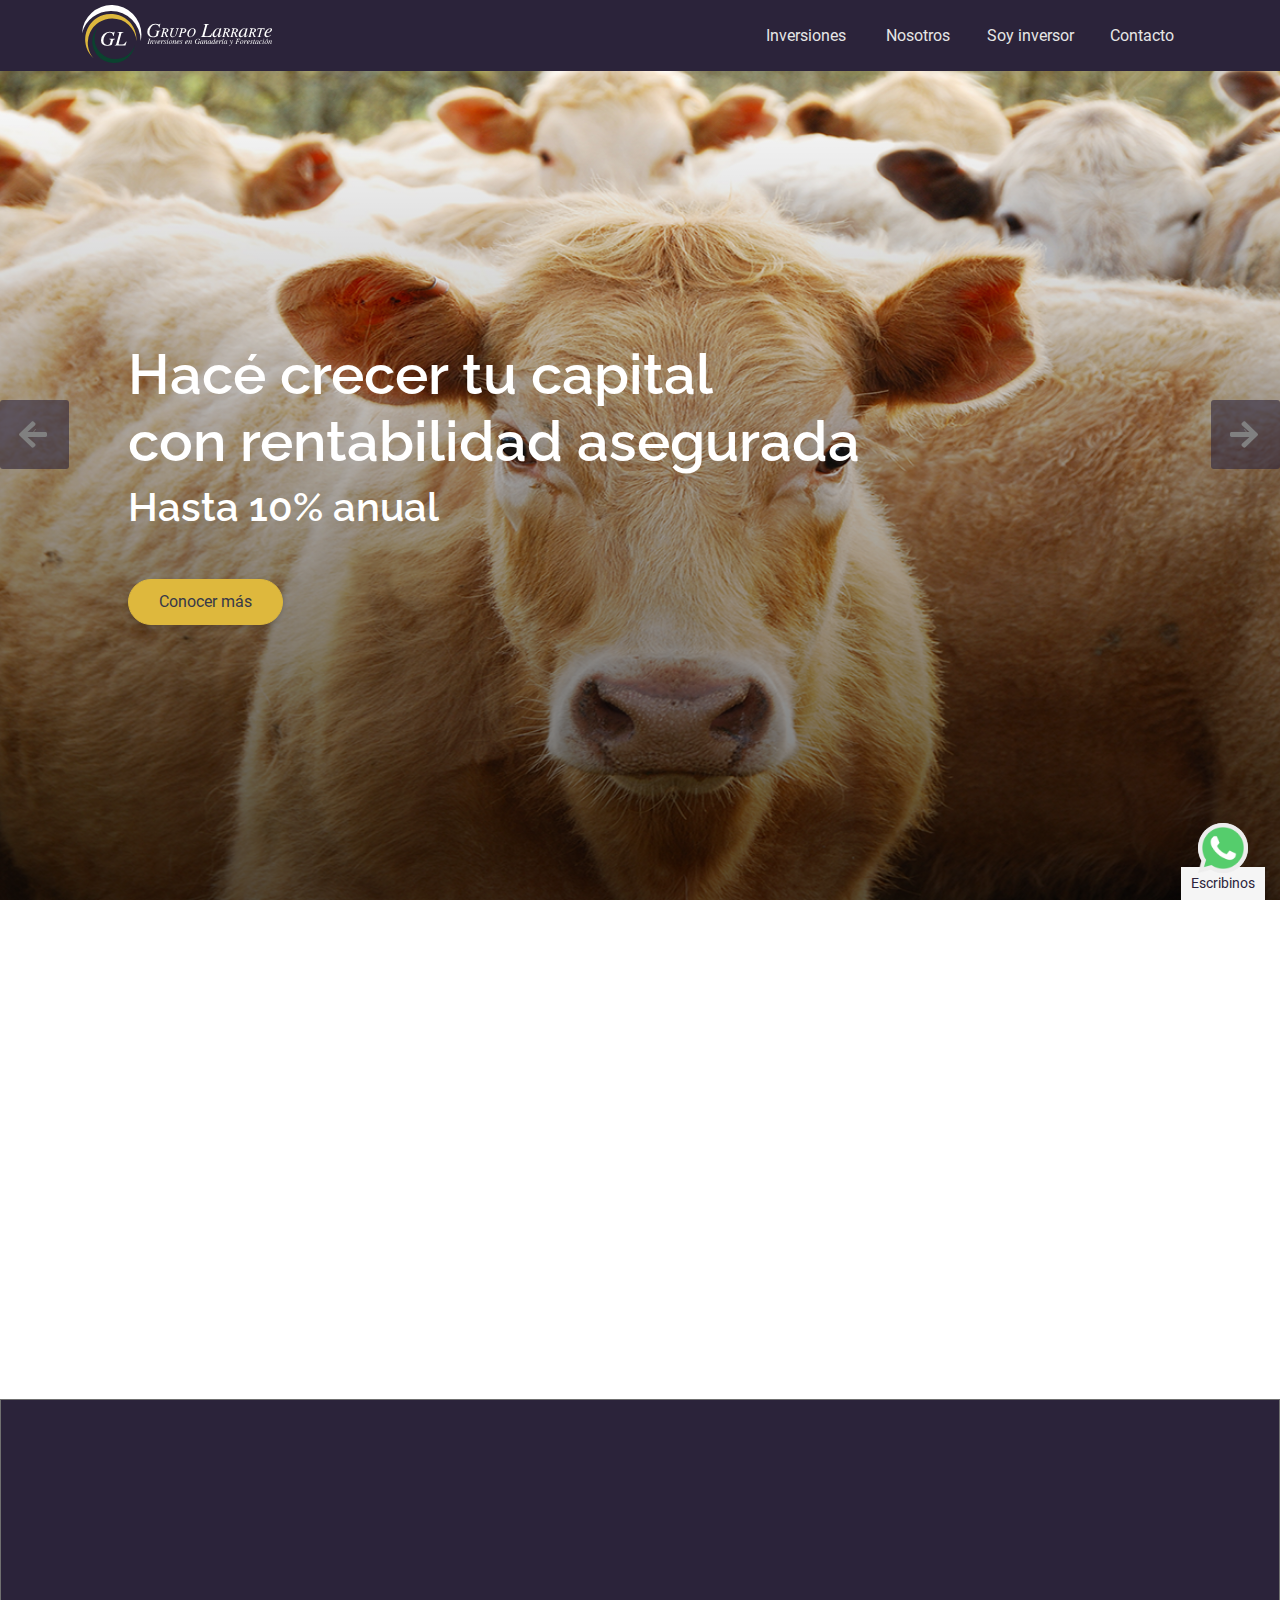
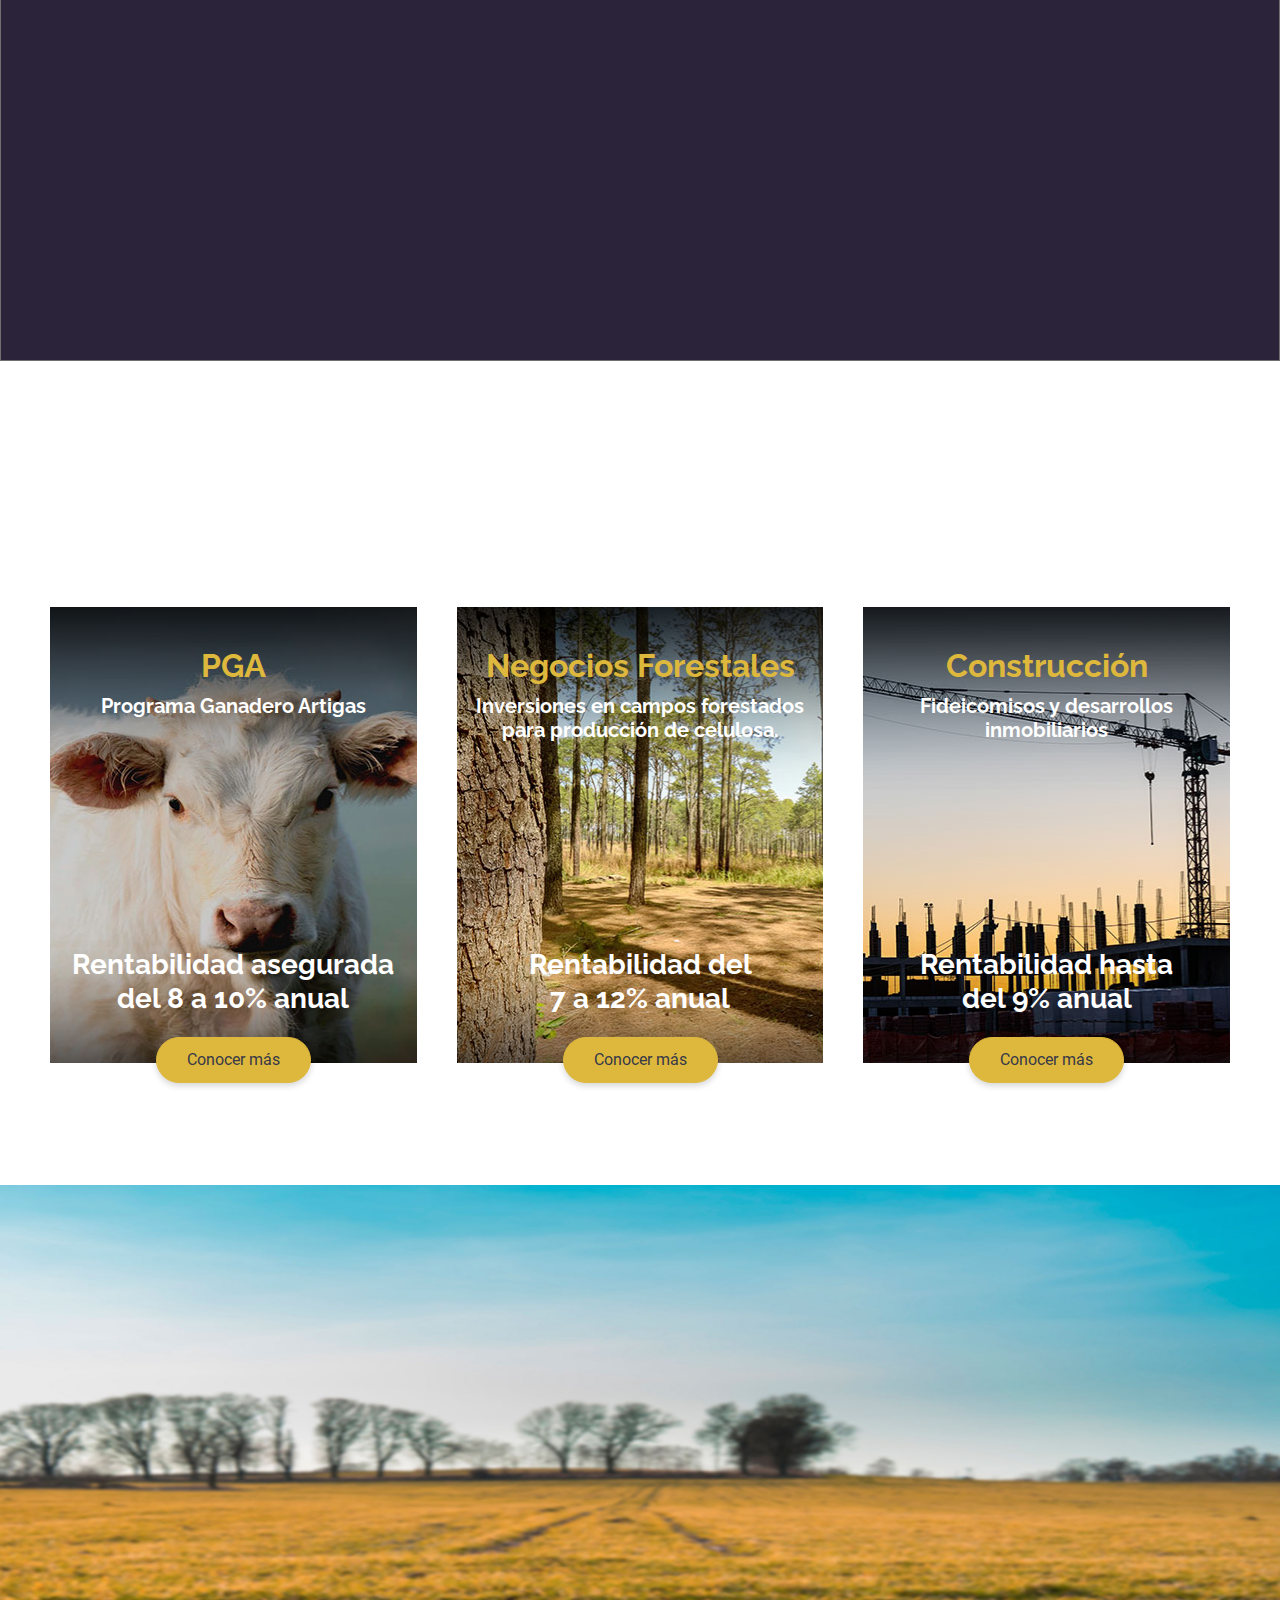
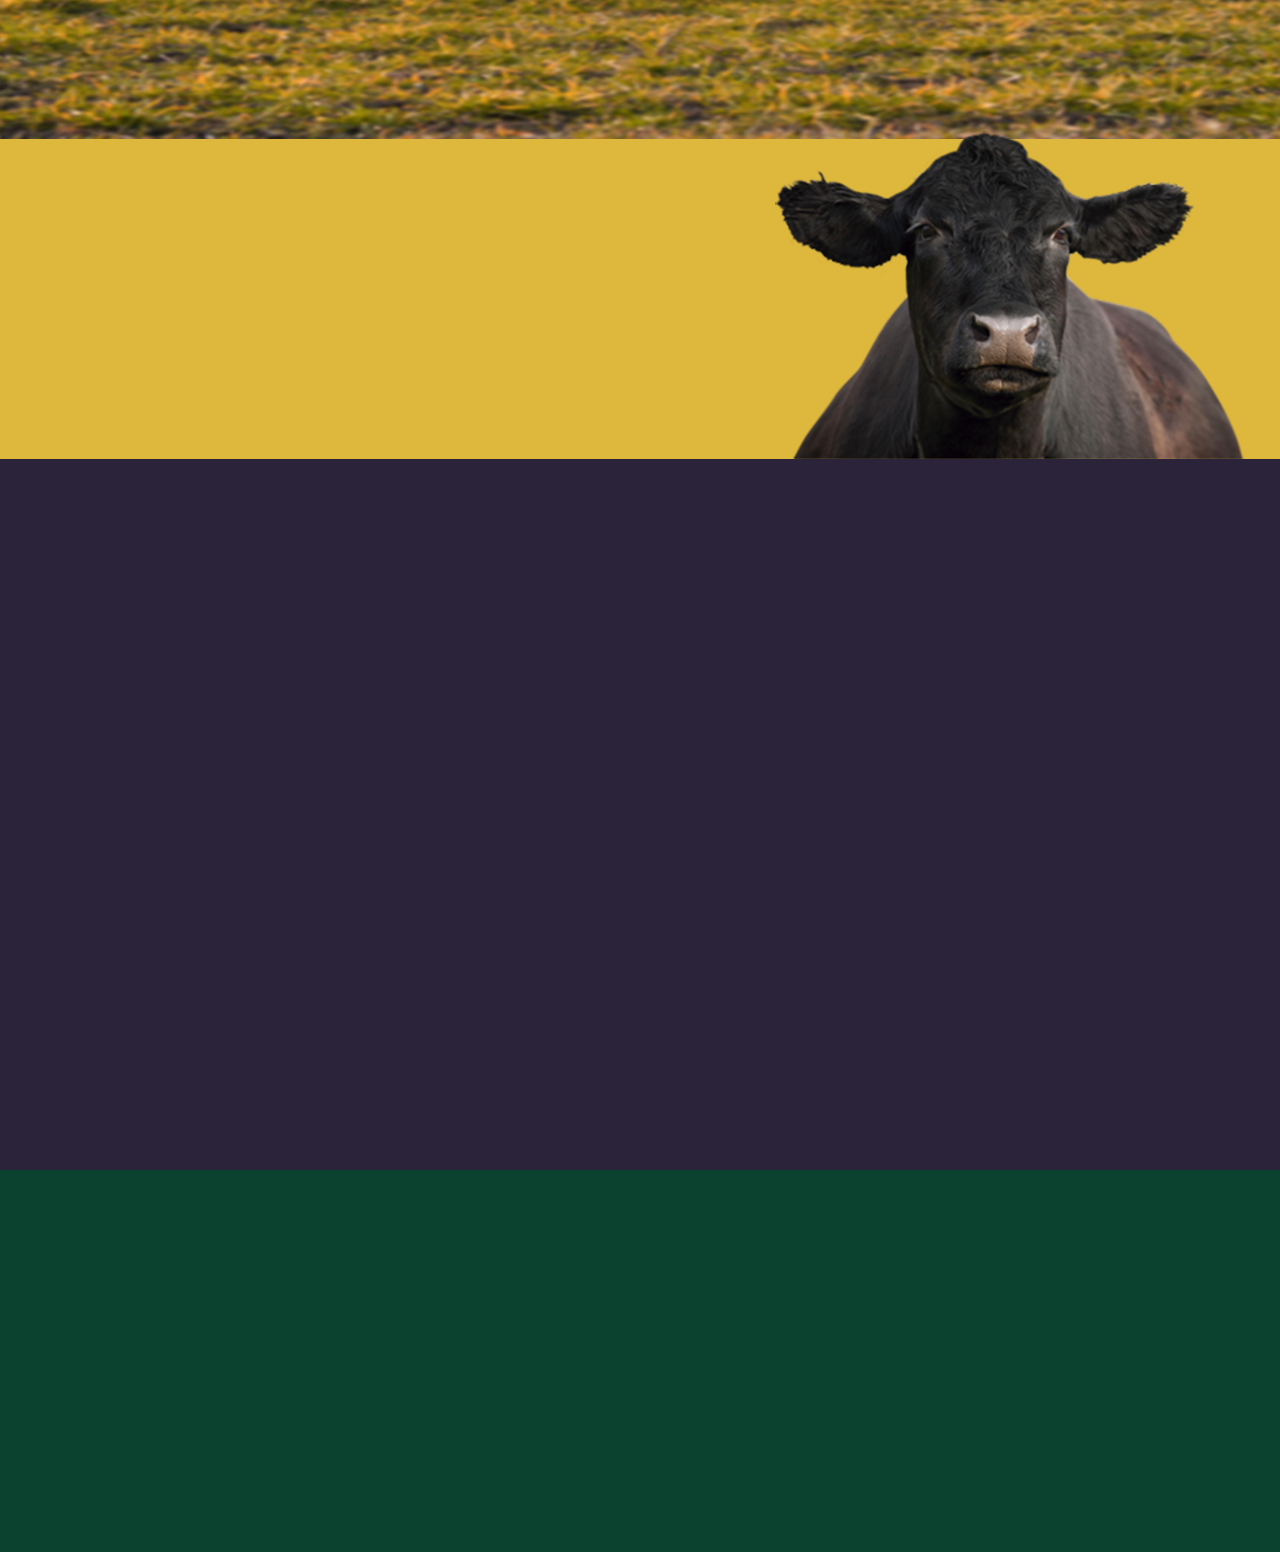
==== commit f209860f: "1248 10112021 documents animations" ====
--- a/index.html
+++ b/index.html
@@ -49,7 +49,7 @@
   <section id="group">
     <div class="container">
       <div class="row">
-        <div class="col-12">
+        <div class="col-12 wow fadeInUp">
           <img src="assets/images/group-larrarte.svg" alt="Larrarte" class="img-fluid">
           <h2 class="mt-5 mb-5" style="font-weight: 700">Potenciando al inversor uruguayo desde 1995</h2>
           <h5 style="font-weight: 400">Grupo Larrarte es una empresa dedicada a la Administración de fondos de Inversión y Capitales en <br class="d-none d-lg-block">general con más de 25 años de experiencia en el mercado. Ofrecemos soluciones a pequeños, medianos<br class="d-none d-lg-block"> y grandes inversores para diversificar y hacer crecer su capital a través de mecanismos de inversión <br class="d-none d-lg-block">sólidos, transparentes y seguros.</h5>
@@ -61,7 +61,7 @@
     <div class="container">
       <div class="row">
         <div class="col-12">
-          <div class="gif">
+          <div class="gif wow fadeInUp">
             <div class="item">
               <img src="assets/images/certificacion.svg" alt="Larrarte" class="certificacion">
               <h4>25 años <br>de experiencia</h4>
@@ -95,7 +95,7 @@
   <section id="investment">
     <div class="container-fluid ipadding">
       <div class="row justify-content-center">
-        <h2 class="mb-5" style="color: #373948">Te ofrecemos diferentes mecanismos de inversión para <br class="d-none d-lg-block">diversificar tu capital</h2>
+        <h2 class="mb-5 wow fadeInUp" style="color: #373948">Te ofrecemos diferentes mecanismos de inversión para <br class="d-none d-lg-block">diversificar tu capital</h2>
         <div class="col-12 grid-investment">
           <div class="PGA investment">
             <div class="itop">
@@ -135,9 +135,9 @@
     <div class="container c-management">
       <div class="row">
         <div class="col-12 managementI">
-          <h3>Otros negocios</h3>
-          <h1 class="display-6">Gestión de Negocios Ganaderos</h1>
-          <div class="giftransparent">
+          <h3 class=" wow fadeInDown">Otros negocios</h3>
+          <h1 class="display-6 wow fadeInDown">Gestión de Negocios Ganaderos</h1>
+          <div class="giftransparent wow fadeInUp">
             <div class="ranchers">
               <img src="assets/images/barras.svg" alt="Larrarte">
               <h4>Administración</h4>
--- a/assets/styles/css/bundle.min.css
+++ b/assets/styles/css/bundle.min.css
@@ -1,11 +1 @@
-
-body::before {
-  font-family: "Source Code Pro", "SF Mono", Monaco, Inconsolata, "Fira Mono",
-      "Droid Sans Mono", monospace, monospace;
-  white-space: pre;
-  display: block;
-  padding: 1em;
-  margin-bottom: 1em;
-  border-bottom: 2px solid black;
-  content: 'Error: expected "}".\a     \2577 \a 266 \2502  }\a     \2502   ^\a     \2575 \a   assets\\styles\\scss\\components\\_navbar.scss 266:2  @import\a   assets\\styles\\scss\\bundle.scss 4:9                root stylesheet';
-}
+:root{font-size:16px}body{opacity:0}p.h1,h1,p.h2,h2,p.h3,h3,p.h4,h4,p.h5,h5,p.h6,h6{font-family:Raleway;color:#373948}h6{font-family:Roboto;font-size:1.125rem;color:#373948}.display-1,.display-4,.display-5,.display-6{font-family:Raleway}a,p,div,input,button,textarea{font-family:Roboto;color:#425762;font-size:1rem;font-weight:400}a{font-size:1rem}.accordion-button:focus{border:0;box-shadow:none}section{position:relative;padding:8vh 0}.btn.btn-primary{background-color:#deb83d;border-color:#deb83d;border-radius:0;padding:10px 30px;color:#373948;box-shadow:0px 3px 6px #00000029;border-radius:29px;opacity:1}button:focus{outline:none}.btn.btn-primary:hover,.btn.btn-primary:active,.btn.btn-primary:focus{background-color:#bfa240 !important;border-color:#bfa240 !important;box-shadow:0px 3px 6px #00000029;transition:.3s ease}section#group{text-align:center}section#investment{text-align:center}section#investment .ipadding{padding:50px}section#investment .grid-investment{display:flex;column-gap:40px;justify-content:space-evenly}section#investment .investment{position:relative;height:456px;max-width:407px;width:100%;padding:40px 0;display:flex;flex-direction:column;align-items:center;justify-content:space-between;background-repeat:no-repeat;background-size:cover}section#investment .investment a.btn.btn-primary{position:absolute;top:430px}section#investment .investment:hover{transform:scale(1.05);transition:all .5s ease}section#investment .PGA{background-image:url(../../images/ganadero.jpg)}section#investment .Negocios{background-image:url(../../images/forestales.jpg)}section#investment .Construccion{background-image:url(../../images/construccion.jpg)}section#investment h2{color:#deb83d;font-weight:700}section#investment h5,section#investment h3{color:#fff;font-weight:700}section#managementII{background-color:#deb83d;padding:8vh 0 6vh 0}section#managementII h1{color:#373948;font-weight:700;margin-bottom:14px}section#managementII h4{color:#fff;font-weight:700}section#managementII img{position:absolute;right:0;bottom:0}section#contact{background-color:#2b233a;padding:12vh 0}section#contact h2{color:#fff;font-weight:700}section#contact .contact-center{display:flex;flex-direction:column;align-items:center;justify-content:center}section#contact input{margin-bottom:10px;border-radius:0}section#contact textarea{border-radius:0;width:100%}section#contact .contactForm{max-width:500px;width:100%}section#contact p.strong{display:flex;flex-direction:row;align-items:baseline}section#contact p.strong span{background:#fff;height:6px;width:6px;border-radius:100%;margin:0 3px}section#contact p.strong span:first-child{margin-left:6px}section#image-banner{background-image:linear-gradient(180deg, #00000000 0%, #00000003 2%, #00000096 100%),url(../../images/pga.jpg);background-size:cover;background-repeat:no-repeat;display:flex;flex-direction:column;justify-content:center;background-position:center;height:58vh;margin-top:66px}section#image-banner h1{color:#fff;font-weight:600}section#questions{padding:10vh 0 20vh 0}section#questions h1.display-5{font-weight:bold;text-align:center;margin-bottom:61px}section#questions .accordion-item{margin-bottom:10px}section#questions .accordion-item div#collapseOne{border:none}section#questions .accordion-item .accordion-body{font-size:1rem;font-weight:600;color:#373948}section#questions .accordion-item h4{font-weight:bold}section#questions .accordion-item h4 button.accordion-button.collapsed{background-color:#f4f4f4;border:none;box-shadow:none;text-align:left}section#questions .accordion-item h4 .accordion-button{font-size:1.5rem;font-weight:700}section#questions .accordion-item h4 .accordion-button::after{background-image:url(../../images/angle-down-solid.svg);background-size:1rem}section#questions .accordion-item h4 .accordion-button:not(.collapsed){color:#373948;background-color:#f4f4f4;border:none;text-align:left}section#questions .accordion-item h4 .accordion-button:not(.collapsed)::after{filter:grayscale(1)}section#company{text-align:center}section#company h2{font-weight:bold}section#cabins h2{font-weight:bold;text-align:center;margin-bottom:47px}section#cabins .ccabins:hover{transform:scale(1.05);transition:all .5s ease}section#cabins .ccabins{display:flex;flex-direction:column;align-items:center;justify-content:center;margin-bottom:10px}section#cabins .ccabins .card{border:none}section#cabins .ccabins .card .card-body{text-align:center}section#cabins .ccabins .card img.card-img-top{height:284px;width:288px;background-color:#00000029;border:none}section#image-abanner{background-image:linear-gradient(to right, rgba(0, 0, 0, 0.4), rgba(0, 0, 0, 0.1)),url(../../images/menu2.jpg);background-size:cover;background-repeat:no-repeat;display:flex;flex-direction:column;justify-content:center;background-position:center;height:58vh;margin-top:66px}section#image-abanner h1{color:#fff;font-weight:600}section#image-abanner h1.display-4{color:#fff;font-weight:700}section#experience{background-color:#deb83d;padding:6vh 0}section#experience h2{font-weight:700;text-align:center}section#nimage-banner{background-image:linear-gradient(to right, rgba(0, 0, 0, 0.4), rgba(0, 0, 0, 0.1)),url(../../images/negocios.png);background-size:cover;background-repeat:no-repeat;display:flex;flex-direction:column;justify-content:center;background-position:center;height:58vh;margin-top:66px}section#nimage-banner h1{color:#fff;font-weight:600}section#nimage-banner h1.display-4{color:#fff;font-weight:bold}@media(max-width: 991px){section{padding:8vh 2vh}section#questions{padding:5vh 0 5vh}h5,.h5{font-size:1rem}section#image-carousel h1.fb{font-weight:900;margin-top:27px}section#image-carousel .owl-prev{width:50px;height:50px}section#image-carousel .owl-next{width:50px;height:50px}section#image-carousel .owl-prev span{width:21px;height:20px}section#image-carousel .owl-next span{width:21px;height:20px}section#are-have .gif{grid-template-columns:1fr 1fr}section#investment .ipadding{padding:0 25px}section#investment .grid-investment{grid-template-columns:1fr;grid-gap:50px;display:flex;flex-direction:column;align-items:center;justify-content:center}section#are-have .gif{grid-template-columns:1fr 1fr}section#managementII{padding:5vh 3vh}section#managementII img{display:none}section#managementII h1{margin-bottom:10px}}@media(max-width: 767px){section#investment{padding:6vh 0 8vh}section#investment .investment{height:400px}section#investment .investment a.btn.btn-primary{top:375px}}@media(max-width: 575px){section#investment .investment{height:390px}section#investment .investment a.btn.btn-primary{top:365px}section#investment .investment .ibottom{margin-bottom:20px}section#image-banner{height:50vh}section#nimage-banner{height:50vh}}@media(max-width: 380px){section#investment .investment{padding:10px}}header{background-color:#2b233a;position:fixed;z-index:10;width:100%;max-width:100vw;top:0;left:0;height:71px}header .navbar-expand-lg{justify-content:space-between;align-items:stretch}header .navbar-expand-lg .navbar-collapse{width:100%;display:flex;flex-direction:row;align-items:flex-end;justify-content:flex-end;height:71px}header .navbar-expand-lg .navbar-collapse ul.navbar-nav{height:100%}header .navbar-expand-lg .navbar-collapse ul.navbar-nav .dropdown-toggle::after{display:none}header .navbar-expand-lg .navbar-collapse ul.navbar-nav li.nav-item{width:112px;display:flex;flex-direction:column;justify-content:center;align-items:center}header .navbar-expand-lg .navbar-collapse ul.navbar-nav li.nav-item a{color:#e6e6e6}header .navbar-expand-lg .navbar-collapse ul.navbar-nav li.nav-item:hover{background-color:#deb83d}header .navbar-expand-lg .navbar-collapse ul.navbar-nav li.nav-item:hover a{color:#2b233a}header .navbar-expand-lg .navbar-collapse ul.navbar-nav li.nav-item{height:100%}header .navbar .nav-item:hover .dropdown-menu{display:block}header .dropdown-toggle::after{display:none}header .dropdown-item:focus,header .dropdown-item:hover{color:#deb83d;background-color:#f8f9fa}header .dropdown-menu{left:-380px;padding:30px;top:95%}header .dropdown-menu .grid-menu{display:grid;grid-template-columns:1fr 1fr;column-gap:90px;row-gap:50px}header .dropdown-menu .grid-menu .dropdown-item:focus,header .dropdown-menu .grid-menu .dropdown-item:hover{color:#deb83d;background-color:#f8f9fa}header .dropdown-menu span.dropdown-item{display:flex;flex-direction:row;align-items:center;column-gap:20px;filter:none}header .dropdown-menu span.dropdown-item .mtext p{margin-bottom:5px}header .dropdown-menu span.dropdown-item .mtext a{color:#deb83d !important;text-decoration:none}header .dropdown-menu .dropdown-item:hover a,header .dropdown-menu .dropdown-item:hover a:hover,header .dropdown-menu .dropdown-item:focus a,header .dropdown-menu .dropdown-item:focus a:hover{border-color:#deb83d;border-bottom:1px solid;color:#deb83d}header span.navbar-toggler-icon{background-image:url(assets/images/bars-white.svg);filter:invert(100%)}header .navbar-light .navbar-toggler{color:#2b233a;border:0px solid rgba(0,0,0,.1)}header .navbar{padding:0}header .navbar-toggler{transition:box-shadow .1s ease-in-out}div#whatsappBtn{position:fixed;bottom:0;right:15px;width:auto;padding:0;z-index:10}div#whatsappBtn a{display:-webkit-box;display:-webkit-flex;display:-ms-flexbox;display:flex;-webkit-box-orient:vertical;-webkit-box-direction:normal;-webkit-flex-direction:column;-ms-flex-direction:column;flex-direction:column;-webkit-box-align:center;-webkit-align-items:center;-ms-flex-align:center;align-items:center;-webkit-box-pack:center;-webkit-justify-content:center;-ms-flex-pack:center;justify-content:center;text-decoration:none;color:#2b233a}div#whatsappBtn a:hover{text-decoration:none}div#whatsappBtn a span{background:#f5f5f5;padding:6px 10px;font-size:14px;margin-top:-6px}div#whatsappBtn button{-webkit-border-radius:100%;border-radius:100%;padding:0px;border:none;position:relative;z-index:1;-webkit-animation:brickBtn 6s infinite;animation:brickBtn 6s infinite}div#whatsappBtn button:focus{outline:none}div#whatsappBtn button img{width:50px}@keyframes brickBtn{0%{transform:translate(0, 0) rotate(0deg)}90%{transform:translate(1px, 1px) rotate(0deg)}91%{transform:translate(-1px, -2px) rotate(-1deg)}92%{transform:translate(-3px, 0) rotate(1deg)}93%{transform:translate(3px, 2px) rotate(0deg)}94%{transform:translate(1px, -1px) rotate(1deg)}95%{transform:translate(-1px, 2px) rotate(-1deg)}96%{transform:translate(-3px, 1px) rotate(0deg)}97%{transform:translate(3px, 1px) rotate(-1deg)}98%{transform:translate(-1px, -1px) rotate(1deg)}99%{transform:translate(1px, 2px) rotate(0deg)}100%{transform:translate(1px, -2px) rotate(-1deg)}}@media(max-width: 991px){header{height:auto}header ul.navbar-nav.mb-2.mb-lg-0{padding-top:10px}header ul.navbar-nav.mb-2.mb-lg-0 li.nav-item{width:100%;align-items:flex-start}header ul.navbar-nav.mb-2.mb-lg-0 li.nav-item:hover{background-color:#2b233a}header ul.navbar-nav.mb-2.mb-lg-0 li{padding:0 10px}header .dropdown-menu{left:0;padding:10px 0;background-color:rgba(255,255,255,.3);margin-bottom:10px}header .dropdown-menu .grid-menu{row-gap:10px;grid-template-columns:1fr}header .dropdown-menu .grid-menu .dropdown-item:focus,header .dropdown-menu .grid-menu .dropdown-item:hover,header .dropdown-menu .grid-menu .dropdown-item:active{color:#deb83d;background-color:#6b6575}header .dropdown-menu .grid-menu span.dropdown-item .mimg{display:none}header .dropdown-menu .grid-menu span.dropdown-item .mtext span{display:none}header .dropdown-menu .grid-menu span.dropdown-item .mtext p{color:#fff}header .collapse:not(.show){display:none}header .navbar-collapse{justify-content:flex-start;border-top:2px solid #deb83d;margin-top:10px;height:100% !important}header .navbar-collapse .navbar-nav{width:100%}header .navbar-collapse .navbar-nav li.nav-item{align-items:flex-start;width:auto;height:auto}header .navbar-collapse .navbar-nav .nav-item:not(:last-child){border-bottom:solid 1px #ffffff50;width:100%}}@media(min-width: 992px){.navbar .nav-item:hover .dropdown-menu{display:block}}section#image-carousel{padding:0;margin-top:66px}section#image-carousel .item{display:flex;flex-direction:column;justify-content:center}section#image-carousel .item .bg-carousel{background-size:cover;background-position:center;background-repeat:no-repeat;height:calc(100vh - 66px);width:100%}section#image-carousel .item .bg-carousel:before{content:"";position:absolute;width:100%;height:100%;background:transparent linear-gradient(180deg, #00000000 0%, #00000003 2%, #00000096 100%) 0% 0% no-repeat padding-box}section#image-carousel .item h1{color:#fff;font-weight:600}section#image-carousel .titleCarousel{position:absolute;left:10%}section#image-carousel .owl-dots{display:none}section#image-carousel .owl-theme .owl-nav [class*=owl-]{margin:0px}section#image-carousel .owl-nav{margin:0}section#image-carousel .owl-prev{width:69px;height:69px;position:absolute;top:40%;left:0%;background-color:#2B233A98;color:#b2b2b2}section#image-carousel .owl-next{width:69px;height:69px;position:absolute;top:40%;right:0%;background-color:#2B233A98;color:#b2b2b2}section#image-carousel .owl-prev span{display:block;background-image:url(../../images/arrow-left-solid.svg);background-repeat:no-repeat;filter:contrast(0);width:32px;height:31px;left:0;right:0;margin-left:auto;margin-right:auto;color:#2B233A98}section#image-carousel .owl-next span{display:block;background-image:url(../../images/arrow-right-solid.svg);background-repeat:no-repeat;filter:contrast(0);width:32px;height:31px;left:0;right:0;margin-left:auto;margin-right:auto;color:#2B233A98}section#image-carousel button:focus{outline:none}section#are-have{background-color:#2b233a;border:1px solid #707070;padding:90px 0}section#are-have .gif{display:grid;grid-template-columns:1fr 1fr 1fr;grid-gap:40px;text-align:center;align-items:end}section#are-have img{margin-bottom:13px}section#are-have h4{font-weight:700;color:#d0d0d0}section#managementI{background-image:url(../../images/fondo.png);background-size:cover;background-repeat:no-repeat;padding:10vh 0 15vh 0;text-align:center;display:flex;flex-direction:column;align-items:center;background-position:center}section#managementI .managementI{position:relative;display:flex;flex-direction:column;align-items:center;justify-content:center}section#managementI .giftransparent{padding:30px 20px;background-color:rgba(255,255,255,.79);border-radius:20px;position:relative;display:flex;flex-direction:row;align-items:center;justify-content:space-around;max-width:835px;max-height:211px;width:100%;height:100%;margin-top:16px}section#managementI .giftransparent img{width:100px;margin-bottom:15px;max-height:96px;height:100%}section#managementI a.btn.btn-primary{position:absolute;bottom:-23px}section#managementI h3{color:#707070;font-weight:700;margin-bottom:15px}section#managementI h1.display-6{color:#373948;font-weight:700}section#managementI h4{color:#2b233a;font-weight:700}@media(max-width: 991px){section#managementI{padding:6vh 5vh 9vh}section#managementI .giftransparent{padding:40px 20px 60px;flex-direction:column;max-width:335px;max-height:600px;width:100%;height:100%}section#managementI .ranchers{padding-top:20px}}@media(max-width: 767px){section#image-carousel .owl-prev{width:50px;height:50px}section#image-carousel .owl-nav{display:none}section#image-carousel .owl-next{width:50px;height:50px}section#image-carousel .owl-prev span{width:21px;height:20px}section#image-carousel .owl-next span{width:21px;height:20px}}@media(max-width: 575px){section#image-carousel .owl-prev{width:30px;height:30px}section#image-carousel .owl-next{width:30px;height:30px}section#image-carousel .owl-prev span{width:15px;height:14px}section#image-carousel .owl-next span{width:15px;height:14px}section#are-have .gif{grid-template-columns:1fr;grid-gap:30px}}section#dynamic-table .container-fluid{padding:0 8%}section#dynamic-table .owl-prev{width:46px;height:51px;position:absolute;top:40%;left:-10%;background-color:#deb83d;color:#b2b2b2}section#dynamic-table .owl-next{width:46px;height:51px;position:absolute;top:40%;right:-10%;background-color:#deb83d;color:#b2b2b2}section#dynamic-table .owl-prev span{display:block;background-image:url(../../images/arrow-left-solid.svg);background-repeat:no-repeat;filter:invert(1);width:23px;height:22px;left:0;right:0;margin-left:auto;margin-right:auto;color:#2B233A98}section#dynamic-table .owl-next span{display:block;background-image:url(../../images/arrow-right-solid.svg);background-repeat:no-repeat;filter:invert(1);width:23px;height:22px;left:0;right:0;margin-left:auto;margin-right:auto;color:#2B233A98}section#dynamic-table h6{color:#fff}section#dynamic-table p{font-weight:700;font-size:1rem}section#dynamic-table .item{text-align:center}section#dynamic-table .list1:not(:last-child){border-bottom:1px solid #00000059}section#dynamic-table .list1{background-color:#2b233a;display:flex;flex-direction:row;align-items:center;padding:.5rem .5rem .5rem .8rem}section#dynamic-table .list1 .text-list p{color:#fff;font-weight:400}section#dynamic-table .list1 .img-list{width:40px;text-align:center;margin-right:15px}section#dynamic-table .list1 .img-list img{height:35px;width:40px}section#dynamic-table .list-group-item:not(:last-child){border-bottom:1px solid #373948}section#dynamic-table .list-group-item{padding:.5rem .5rem}section#dynamic-table .card{border:none;border-radius:0}section#dynamic-table .card .list-group.list-group-flush{box-shadow:0px 3px 6px #00000029;margin-bottom:18px}section#dynamic-table .card.prueba{margin-top:190px}section#dynamic-table .card-textp{text-align:initial}section#dynamic-table .card-header{border-radius:0}#carouselcard{margin-left:0;margin-right:0}#carouselcard .owl-stage-outer{padding:0}section#scheme{background-color:#deb83d;padding:12vh 0}section#scheme .display-5{text-align:center;font-weight:bold;margin-bottom:60px}section#scheme .gridscheme{display:grid;grid-template-columns:8% 1fr 8% 1fr 8% 1fr;align-items:center;grid-column-gap:10px;grid-row-gap:43px}section#scheme .gridscheme h5,section#scheme .gridscheme .display-1{color:#fff;font-weight:bold;margin-bottom:0}section#scheme .gridscheme .display-1{text-align:center;font-size:90px}@media(max-width: 991px){section#dynamic-table{padding:8vh 0}section#dynamic-table .card.prueba{margin-top:0px}.container-fluid{padding:0 8%;text-align:center;display:flex;flex-direction:column;align-items:center}#carouselcard{padding:0 12px}#carouselcard .owl-stage-outer,#carouselcard .owl-stage,#carouselcard .owl-item{height:100%}#carouselcard .owl-stage{align-items:center;display:flex}section#scheme{padding:8vh 0}section#scheme .display-5{margin-bottom:30px}section#scheme .gridscheme{grid-template-columns:15% 1fr}section#scheme .gridscheme h1.display-1{font-size:82px}}@media(max-width: 575px){section#dynamic-table .container-fluid{padding:0 10%}section#dynamic-table .container-fluid .owl-prev{left:-40px}section#dynamic-table .container-fluid .owl-next{right:-40px}}section#benefits{padding:12vh 0;display:flex;flex-direction:column;align-items:center;justify-content:center;background-color:#0b422f}section#benefits .h2tittle{margin-bottom:95px}section#benefits h2{text-align:center;color:#fff;font-weight:bold}section#benefits .gridbenefits{display:grid;grid-template-columns:1fr 1fr;grid-gap:50px 100px;text-align:center}section#benefits .gridbenefits img{margin-bottom:28px;height:100px}section#benefits .gridbenefits h5{color:#fff;font-weight:700}@media(max-width: 991px){section#benefits{padding:8vh 30px;display:flex;flex-direction:column;align-items:center;justify-content:center;background-color:#0b422f}section#benefits .h2tittle{margin-bottom:55px}section#benefits .gridbenefits{grid-template-columns:1fr;grid-gap:50px}}section#card-experience{padding:0}section#card-experience .cexperience{padding:0}section#card-experience .cexperience .card{border:none;border-radius:0}section#card-experience .cexperience .card .row.g-0 .img-fluid{width:100%}section#card-experience .cexperience .card .row.g-0 .card-body.card-ltext{padding:90px 78px}section#card-experience .cexperience .card .row.g-0 .card-body.card-rtext{padding:52px 78px}section#card-experience .cexperience .card .row.g-0 .card-body h2{font-weight:bold;margin-bottom:53px}@media(max-width: 991px){section#card-experience .container-fluid{padding:0}section#card-experience .container-fluid>.row{margin-left:0;margin-right:0}section#card-experience .itrevert{flex-direction:column-reverse}section#card-experience .img-fluid{width:100vw}section#card-experience .cexperience .card .row.g-0 .card-body{padding:30px 35px !important;text-align:left}section#card-experience .cexperience .card .row.g-0 .card-body h2{margin-bottom:18px}}@media(max-width: 991px){section#contact,section#cabins{padding:45px 3vh}section#company,section#directors{padding:45px 3vh 0}}footer{background-color:#0b422f;padding:10vh 0}footer h6,footer a{color:#fff;text-decoration:none;font-weight:bold;margin-bottom:20px}footer a:hover{color:#fff}footer .line{border:1px solid #707070;max-width:270px;width:100%;margin-bottom:30px}footer .logo{width:300px}footer .ifooter2{padding-right:12px}footer .ifooter3{padding-right:15px}footer .contact3{display:flex;flex-direction:column;justify-content:space-evenly;align-items:flex-end}@media(max-width: 991.98px){footer{padding:45px 3vh;text-align:left}footer h6{margin-bottom:30px}footer .contact2,footer .contact3{padding-top:15px}footer .contact3{align-items:flex-start}footer .contact3 .contac-img{margin-bottom:40px}footer .contac-red{width:100%;text-align:center}}/*# sourceMappingURL=bundle.min.css.map */
--- a/assets/styles/css/bundle.min.css
+++ b/assets/styles/css/bundle.min.css
@@ -1,11 +1 @@
-
-body::before {
-  font-family: "Source Code Pro", "SF Mono", Monaco, Inconsolata, "Fira Mono",
-      "Droid Sans Mono", monospace, monospace;
-  white-space: pre;
-  display: block;
-  padding: 1em;
-  margin-bottom: 1em;
-  border-bottom: 2px solid black;
-  content: 'Error: expected "}".\a     \2577 \a 266 \2502  }\a     \2502   ^\a     \2575 \a   assets\\styles\\scss\\components\\_navbar.scss 266:2  @import\a   assets\\styles\\scss\\bundle.scss 4:9                root stylesheet';
-}
+:root{font-size:16px}body{opacity:0}p.h1,h1,p.h2,h2,p.h3,h3,p.h4,h4,p.h5,h5,p.h6,h6{font-family:Raleway;color:#373948}h6{font-family:Roboto;font-size:1.125rem;color:#373948}.display-1,.display-4,.display-5,.display-6{font-family:Raleway}a,p,div,input,button,textarea{font-family:Roboto;color:#425762;font-size:1rem;font-weight:400}a{font-size:1rem}.accordion-button:focus{border:0;box-shadow:none}section{position:relative;padding:8vh 0}.btn.btn-primary{background-color:#deb83d;border-color:#deb83d;border-radius:0;padding:10px 30px;color:#373948;box-shadow:0px 3px 6px #00000029;border-radius:29px;opacity:1}button:focus{outline:none}.btn.btn-primary:hover,.btn.btn-primary:active,.btn.btn-primary:focus{background-color:#bfa240 !important;border-color:#bfa240 !important;box-shadow:0px 3px 6px #00000029;transition:.3s ease}section#group{text-align:center}section#investment{text-align:center}section#investment .ipadding{padding:50px}section#investment .grid-investment{display:flex;column-gap:40px;justify-content:space-evenly}section#investment .investment{position:relative;height:456px;max-width:407px;width:100%;padding:40px 0;display:flex;flex-direction:column;align-items:center;justify-content:space-between;background-repeat:no-repeat;background-size:cover}section#investment .investment a.btn.btn-primary{position:absolute;top:430px}section#investment .investment:hover{transform:scale(1.05);transition:all .5s ease}section#investment .PGA{background-image:url(../../images/ganadero.jpg)}section#investment .Negocios{background-image:url(../../images/forestales.jpg)}section#investment .Construccion{background-image:url(../../images/construccion.jpg)}section#investment h2{color:#deb83d;font-weight:700}section#investment h5,section#investment h3{color:#fff;font-weight:700}section#managementII{background-color:#deb83d;padding:8vh 0 6vh 0}section#managementII h1{color:#373948;font-weight:700;margin-bottom:14px}section#managementII h4{color:#fff;font-weight:700}section#managementII img{position:absolute;right:0;bottom:0}section#contact{background-color:#2b233a;padding:12vh 0}section#contact h2{color:#fff;font-weight:700}section#contact .contact-center{display:flex;flex-direction:column;align-items:center;justify-content:center}section#contact input{margin-bottom:10px;border-radius:0}section#contact textarea{border-radius:0;width:100%}section#contact .contactForm{max-width:500px;width:100%}section#contact p.strong{display:flex;flex-direction:row;align-items:baseline}section#contact p.strong span{background:#fff;height:6px;width:6px;border-radius:100%;margin:0 3px}section#contact p.strong span:first-child{margin-left:6px}section#image-banner{background-image:linear-gradient(180deg, #00000000 0%, #00000003 2%, #00000096 100%),url(../../images/pga.jpg);background-size:cover;background-repeat:no-repeat;display:flex;flex-direction:column;justify-content:center;background-position:center;height:58vh;margin-top:66px}section#image-banner h1{color:#fff;font-weight:600}section#questions{padding:10vh 0 20vh 0}section#questions h1.display-5{font-weight:bold;text-align:center;margin-bottom:61px}section#questions .accordion-item{margin-bottom:10px}section#questions .accordion-item div#collapseOne{border:none}section#questions .accordion-item .accordion-body{font-size:1rem;font-weight:600;color:#373948}section#questions .accordion-item h4{font-weight:bold}section#questions .accordion-item h4 button.accordion-button.collapsed{background-color:#f4f4f4;border:none;box-shadow:none;text-align:left}section#questions .accordion-item h4 .accordion-button{font-size:1.5rem;font-weight:700}section#questions .accordion-item h4 .accordion-button::after{background-image:url(../../images/angle-down-solid.svg);background-size:1rem}section#questions .accordion-item h4 .accordion-button:not(.collapsed){color:#373948;background-color:#f4f4f4;border:none;text-align:left}section#questions .accordion-item h4 .accordion-button:not(.collapsed)::after{filter:grayscale(1)}section#company{text-align:center}section#company h2{font-weight:bold}section#cabins h2{font-weight:bold;text-align:center;margin-bottom:47px}section#cabins .ccabins:hover{transform:scale(1.05);transition:all .5s ease}section#cabins .ccabins{display:flex;flex-direction:column;align-items:center;justify-content:center;margin-bottom:10px}section#cabins .ccabins .card{border:none}section#cabins .ccabins .card .card-body{text-align:center}section#cabins .ccabins .card img.card-img-top{height:284px;width:288px;background-color:#00000029;border:none}section#image-abanner{background-image:linear-gradient(to right, rgba(0, 0, 0, 0.4), rgba(0, 0, 0, 0.1)),url(../../images/menu2.jpg);background-size:cover;background-repeat:no-repeat;display:flex;flex-direction:column;justify-content:center;background-position:center;height:58vh;margin-top:66px}section#image-abanner h1{color:#fff;font-weight:600}section#image-abanner h1.display-4{color:#fff;font-weight:700}section#experience{background-color:#deb83d;padding:6vh 0}section#experience h2{font-weight:700;text-align:center}section#nimage-banner{background-image:linear-gradient(to right, rgba(0, 0, 0, 0.4), rgba(0, 0, 0, 0.1)),url(../../images/negocios.png);background-size:cover;background-repeat:no-repeat;display:flex;flex-direction:column;justify-content:center;background-position:center;height:58vh;margin-top:66px}section#nimage-banner h1{color:#fff;font-weight:600}section#nimage-banner h1.display-4{color:#fff;font-weight:bold}@media(max-width: 991px){section{padding:8vh 2vh}section#questions{padding:5vh 0 5vh}h5,.h5{font-size:1rem}section#image-carousel h1.fb{font-weight:900;margin-top:27px}section#image-carousel .owl-prev{width:50px;height:50px}section#image-carousel .owl-next{width:50px;height:50px}section#image-carousel .owl-prev span{width:21px;height:20px}section#image-carousel .owl-next span{width:21px;height:20px}section#are-have .gif{grid-template-columns:1fr 1fr}section#investment .ipadding{padding:0 25px}section#investment .grid-investment{grid-template-columns:1fr;grid-gap:50px;display:flex;flex-direction:column;align-items:center;justify-content:center}section#are-have .gif{grid-template-columns:1fr 1fr}section#managementII{padding:5vh 3vh}section#managementII img{display:none}section#managementII h1{margin-bottom:10px}}@media(max-width: 767px){section#investment{padding:6vh 0 8vh}section#investment .investment{height:400px}section#investment .investment a.btn.btn-primary{top:375px}}@media(max-width: 575px){section#investment .investment{height:390px}section#investment .investment a.btn.btn-primary{top:365px}section#investment .investment .ibottom{margin-bottom:20px}section#image-banner{height:50vh}section#nimage-banner{height:50vh}}@media(max-width: 380px){section#investment .investment{padding:10px}}header{background-color:#2b233a;position:fixed;z-index:10;width:100%;max-width:100vw;top:0;left:0;height:71px}header .navbar-expand-lg{justify-content:space-between;align-items:stretch}header .navbar-expand-lg .navbar-collapse{width:100%;display:flex;flex-direction:row;align-items:flex-end;justify-content:flex-end;height:71px}header .navbar-expand-lg .navbar-collapse ul.navbar-nav{height:100%}header .navbar-expand-lg .navbar-collapse ul.navbar-nav .dropdown-toggle::after{display:none}header .navbar-expand-lg .navbar-collapse ul.navbar-nav li.nav-item{width:112px;display:flex;flex-direction:column;justify-content:center;align-items:center}header .navbar-expand-lg .navbar-collapse ul.navbar-nav li.nav-item a{color:#e6e6e6}header .navbar-expand-lg .navbar-collapse ul.navbar-nav li.nav-item:hover{background-color:#deb83d}header .navbar-expand-lg .navbar-collapse ul.navbar-nav li.nav-item:hover a{color:#2b233a}header .navbar-expand-lg .navbar-collapse ul.navbar-nav li.nav-item{height:100%}header .navbar .nav-item:hover .dropdown-menu{display:block}header .dropdown-toggle::after{display:none}header .dropdown-item:focus,header .dropdown-item:hover{color:#deb83d;background-color:#f8f9fa}header .dropdown-menu{left:-380px;padding:30px;top:95%}header .dropdown-menu .grid-menu{display:grid;grid-template-columns:1fr 1fr;column-gap:90px;row-gap:50px}header .dropdown-menu .grid-menu .dropdown-item:focus,header .dropdown-menu .grid-menu .dropdown-item:hover{color:#deb83d;background-color:#f8f9fa}header .dropdown-menu span.dropdown-item{display:flex;flex-direction:row;align-items:center;column-gap:20px;filter:none}header .dropdown-menu span.dropdown-item .mtext p{margin-bottom:5px}header .dropdown-menu span.dropdown-item .mtext a{color:#deb83d !important;text-decoration:none}header .dropdown-menu .dropdown-item:hover a,header .dropdown-menu .dropdown-item:hover a:hover,header .dropdown-menu .dropdown-item:focus a,header .dropdown-menu .dropdown-item:focus a:hover{border-color:#deb83d;border-bottom:1px solid;color:#deb83d}header span.navbar-toggler-icon{background-image:url(assets/images/bars-white.svg);filter:invert(100%)}header .navbar-light .navbar-toggler{color:#2b233a;border:0px solid rgba(0,0,0,.1)}header .navbar{padding:0}header .navbar-toggler{transition:box-shadow .1s ease-in-out}div#whatsappBtn{position:fixed;bottom:0;right:15px;width:auto;padding:0;z-index:10}div#whatsappBtn a{display:-webkit-box;display:-webkit-flex;display:-ms-flexbox;display:flex;-webkit-box-orient:vertical;-webkit-box-direction:normal;-webkit-flex-direction:column;-ms-flex-direction:column;flex-direction:column;-webkit-box-align:center;-webkit-align-items:center;-ms-flex-align:center;align-items:center;-webkit-box-pack:center;-webkit-justify-content:center;-ms-flex-pack:center;justify-content:center;text-decoration:none;color:#2b233a}div#whatsappBtn a:hover{text-decoration:none}div#whatsappBtn a span{background:#f5f5f5;padding:6px 10px;font-size:14px;margin-top:-6px}div#whatsappBtn button{-webkit-border-radius:100%;border-radius:100%;padding:0px;border:none;position:relative;z-index:1;-webkit-animation:brickBtn 6s infinite;animation:brickBtn 6s infinite}div#whatsappBtn button:focus{outline:none}div#whatsappBtn button img{width:50px}@keyframes brickBtn{0%{transform:translate(0, 0) rotate(0deg)}90%{transform:translate(1px, 1px) rotate(0deg)}91%{transform:translate(-1px, -2px) rotate(-1deg)}92%{transform:translate(-3px, 0) rotate(1deg)}93%{transform:translate(3px, 2px) rotate(0deg)}94%{transform:translate(1px, -1px) rotate(1deg)}95%{transform:translate(-1px, 2px) rotate(-1deg)}96%{transform:translate(-3px, 1px) rotate(0deg)}97%{transform:translate(3px, 1px) rotate(-1deg)}98%{transform:translate(-1px, -1px) rotate(1deg)}99%{transform:translate(1px, 2px) rotate(0deg)}100%{transform:translate(1px, -2px) rotate(-1deg)}}@media(max-width: 991px){header{height:auto}header ul.navbar-nav.mb-2.mb-lg-0{padding-top:10px}header ul.navbar-nav.mb-2.mb-lg-0 li.nav-item{width:100%;align-items:flex-start}header ul.navbar-nav.mb-2.mb-lg-0 li.nav-item:hover{background-color:#2b233a}header ul.navbar-nav.mb-2.mb-lg-0 li{padding:0 10px}header .dropdown-menu{left:0;padding:10px 0;background-color:rgba(255,255,255,.3);margin-bottom:10px}header .dropdown-menu .grid-menu{row-gap:10px;grid-template-columns:1fr}header .dropdown-menu .grid-menu .dropdown-item:focus,header .dropdown-menu .grid-menu .dropdown-item:hover,header .dropdown-menu .grid-menu .dropdown-item:active{color:#deb83d;background-color:#6b6575}header .dropdown-menu .grid-menu span.dropdown-item .mimg{display:none}header .dropdown-menu .grid-menu span.dropdown-item .mtext span{display:none}header .dropdown-menu .grid-menu span.dropdown-item .mtext p{color:#fff}header .collapse:not(.show){display:none}header .navbar-collapse{justify-content:flex-start;border-top:2px solid #deb83d;margin-top:10px;height:100% !important}header .navbar-collapse .navbar-nav{width:100%}header .navbar-collapse .navbar-nav li.nav-item{align-items:flex-start;width:auto;height:auto}header .navbar-collapse .navbar-nav .nav-item:not(:last-child){border-bottom:solid 1px #ffffff50;width:100%}}@media(min-width: 992px){.navbar .nav-item:hover .dropdown-menu{display:block}}section#image-carousel{padding:0;margin-top:66px}section#image-carousel .item{display:flex;flex-direction:column;justify-content:center}section#image-carousel .item .bg-carousel{background-size:cover;background-position:center;background-repeat:no-repeat;height:calc(100vh - 66px);width:100%}section#image-carousel .item .bg-carousel:before{content:"";position:absolute;width:100%;height:100%;background:transparent linear-gradient(180deg, #00000000 0%, #00000003 2%, #00000096 100%) 0% 0% no-repeat padding-box}section#image-carousel .item h1{color:#fff;font-weight:600}section#image-carousel .titleCarousel{position:absolute;left:10%}section#image-carousel .owl-dots{display:none}section#image-carousel .owl-theme .owl-nav [class*=owl-]{margin:0px}section#image-carousel .owl-nav{margin:0}section#image-carousel .owl-prev{width:69px;height:69px;position:absolute;top:40%;left:0%;background-color:#2B233A98;color:#b2b2b2}section#image-carousel .owl-next{width:69px;height:69px;position:absolute;top:40%;right:0%;background-color:#2B233A98;color:#b2b2b2}section#image-carousel .owl-prev span{display:block;background-image:url(../../images/arrow-left-solid.svg);background-repeat:no-repeat;filter:contrast(0);width:32px;height:31px;left:0;right:0;margin-left:auto;margin-right:auto;color:#2B233A98}section#image-carousel .owl-next span{display:block;background-image:url(../../images/arrow-right-solid.svg);background-repeat:no-repeat;filter:contrast(0);width:32px;height:31px;left:0;right:0;margin-left:auto;margin-right:auto;color:#2B233A98}section#image-carousel button:focus{outline:none}section#are-have{background-color:#2b233a;border:1px solid #707070;padding:90px 0}section#are-have .gif{display:grid;grid-template-columns:1fr 1fr 1fr;grid-gap:40px;text-align:center;align-items:end}section#are-have img{margin-bottom:13px}section#are-have h4{font-weight:700;color:#d0d0d0}section#managementI{background-image:url(../../images/fondo.png);background-size:cover;background-repeat:no-repeat;padding:10vh 0 15vh 0;text-align:center;display:flex;flex-direction:column;align-items:center;background-position:center}section#managementI .managementI{position:relative;display:flex;flex-direction:column;align-items:center;justify-content:center}section#managementI .giftransparent{padding:30px 20px;background-color:rgba(255,255,255,.79);border-radius:20px;position:relative;display:flex;flex-direction:row;align-items:center;justify-content:space-around;max-width:835px;max-height:211px;width:100%;height:100%;margin-top:16px}section#managementI .giftransparent img{width:100px;margin-bottom:15px;max-height:96px;height:100%}section#managementI a.btn.btn-primary{position:absolute;bottom:-23px}section#managementI h3{color:#707070;font-weight:700;margin-bottom:15px}section#managementI h1.display-6{color:#373948;font-weight:700}section#managementI h4{color:#2b233a;font-weight:700}@media(max-width: 991px){section#managementI{padding:6vh 5vh 9vh}section#managementI .giftransparent{padding:40px 20px 60px;flex-direction:column;max-width:335px;max-height:600px;width:100%;height:100%}section#managementI .ranchers{padding-top:20px}}@media(max-width: 767px){section#image-carousel .owl-prev{width:50px;height:50px}section#image-carousel .owl-nav{display:none}section#image-carousel .owl-next{width:50px;height:50px}section#image-carousel .owl-prev span{width:21px;height:20px}section#image-carousel .owl-next span{width:21px;height:20px}}@media(max-width: 575px){section#image-carousel .owl-prev{width:30px;height:30px}section#image-carousel .owl-next{width:30px;height:30px}section#image-carousel .owl-prev span{width:15px;height:14px}section#image-carousel .owl-next span{width:15px;height:14px}section#are-have .gif{grid-template-columns:1fr;grid-gap:30px}}section#dynamic-table .container-fluid{padding:0 8%}section#dynamic-table .owl-prev{width:46px;height:51px;position:absolute;top:40%;left:-10%;background-color:#deb83d;color:#b2b2b2}section#dynamic-table .owl-next{width:46px;height:51px;position:absolute;top:40%;right:-10%;background-color:#deb83d;color:#b2b2b2}section#dynamic-table .owl-prev span{display:block;background-image:url(../../images/arrow-left-solid.svg);background-repeat:no-repeat;filter:invert(1);width:23px;height:22px;left:0;right:0;margin-left:auto;margin-right:auto;color:#2B233A98}section#dynamic-table .owl-next span{display:block;background-image:url(../../images/arrow-right-solid.svg);background-repeat:no-repeat;filter:invert(1);width:23px;height:22px;left:0;right:0;margin-left:auto;margin-right:auto;color:#2B233A98}section#dynamic-table h6{color:#fff}section#dynamic-table p{font-weight:700;font-size:1rem}section#dynamic-table .item{text-align:center}section#dynamic-table .list1:not(:last-child){border-bottom:1px solid #00000059}section#dynamic-table .list1{background-color:#2b233a;display:flex;flex-direction:row;align-items:center;padding:.5rem .5rem .5rem .8rem}section#dynamic-table .list1 .text-list p{color:#fff;font-weight:400}section#dynamic-table .list1 .img-list{width:40px;text-align:center;margin-right:15px}section#dynamic-table .list1 .img-list img{height:35px;width:40px}section#dynamic-table .list-group-item:not(:last-child){border-bottom:1px solid #373948}section#dynamic-table .list-group-item{padding:.5rem .5rem}section#dynamic-table .card{border:none;border-radius:0}section#dynamic-table .card .list-group.list-group-flush{box-shadow:0px 3px 6px #00000029;margin-bottom:18px}section#dynamic-table .card.prueba{margin-top:190px}section#dynamic-table .card-textp{text-align:initial}section#dynamic-table .card-header{border-radius:0}#carouselcard{margin-left:0;margin-right:0}#carouselcard .owl-stage-outer{padding:0}section#scheme{background-color:#deb83d;padding:12vh 0}section#scheme .display-5{text-align:center;font-weight:bold;margin-bottom:60px}section#scheme .gridscheme{display:grid;grid-template-columns:8% 1fr 8% 1fr 8% 1fr;align-items:center;grid-column-gap:10px;grid-row-gap:43px}section#scheme .gridscheme h5,section#scheme .gridscheme .display-1{color:#fff;font-weight:bold;margin-bottom:0}section#scheme .gridscheme .display-1{text-align:center;font-size:90px}@media(max-width: 991px){section#dynamic-table{padding:8vh 0}section#dynamic-table .card.prueba{margin-top:0px}.container-fluid{padding:0 8%;text-align:center;display:flex;flex-direction:column;align-items:center}#carouselcard{padding:0 12px}#carouselcard .owl-stage-outer,#carouselcard .owl-stage,#carouselcard .owl-item{height:100%}#carouselcard .owl-stage{align-items:center;display:flex}section#scheme{padding:8vh 0}section#scheme .display-5{margin-bottom:30px}section#scheme .gridscheme{grid-template-columns:15% 1fr}section#scheme .gridscheme h1.display-1{font-size:82px}}@media(max-width: 575px){section#dynamic-table .container-fluid{padding:0 10%}section#dynamic-table .container-fluid .owl-prev{left:-40px}section#dynamic-table .container-fluid .owl-next{right:-40px}}section#benefits{padding:12vh 0;display:flex;flex-direction:column;align-items:center;justify-content:center;background-color:#0b422f}section#benefits .h2tittle{margin-bottom:95px}section#benefits h2{text-align:center;color:#fff;font-weight:bold}section#benefits .gridbenefits{display:grid;grid-template-columns:1fr 1fr;grid-gap:50px 100px;text-align:center}section#benefits .gridbenefits img{margin-bottom:28px;height:100px}section#benefits .gridbenefits h5{color:#fff;font-weight:700}@media(max-width: 991px){section#benefits{padding:8vh 30px;display:flex;flex-direction:column;align-items:center;justify-content:center;background-color:#0b422f}section#benefits .h2tittle{margin-bottom:55px}section#benefits .gridbenefits{grid-template-columns:1fr;grid-gap:50px}}section#card-experience{padding:0}section#card-experience .cexperience{padding:0}section#card-experience .cexperience .card{border:none;border-radius:0}section#card-experience .cexperience .card .row.g-0 .img-fluid{width:100%}section#card-experience .cexperience .card .row.g-0 .card-body.card-ltext{padding:90px 78px}section#card-experience .cexperience .card .row.g-0 .card-body.card-rtext{padding:52px 78px}section#card-experience .cexperience .card .row.g-0 .card-body h2{font-weight:bold;margin-bottom:53px}@media(max-width: 991px){section#card-experience .container-fluid{padding:0}section#card-experience .container-fluid>.row{margin-left:0;margin-right:0}section#card-experience .itrevert{flex-direction:column-reverse}section#card-experience .img-fluid{width:100vw}section#card-experience .cexperience .card .row.g-0 .card-body{padding:30px 35px !important;text-align:left}section#card-experience .cexperience .card .row.g-0 .card-body h2{margin-bottom:18px}}@media(max-width: 991px){section#contact,section#cabins{padding:45px 3vh}section#company,section#directors{padding:45px 3vh 0}}footer{background-color:#0b422f;padding:10vh 0}footer h6,footer a{color:#fff;text-decoration:none;font-weight:bold;margin-bottom:20px}footer a:hover{color:#fff}footer .line{border:1px solid #707070;max-width:270px;width:100%;margin-bottom:30px}footer .logo{width:300px}footer .ifooter2{padding-right:12px}footer .ifooter3{padding-right:15px}footer .contact3{display:flex;flex-direction:column;justify-content:space-evenly;align-items:flex-end}@media(max-width: 991.98px){footer{padding:45px 3vh;text-align:left}footer h6{margin-bottom:30px}footer .contact2,footer .contact3{padding-top:15px}footer .contact3{align-items:flex-start}footer .contact3 .contac-img{margin-bottom:40px}footer .contac-red{width:100%;text-align:center}}/*# sourceMappingURL=bundle.min.css.map */
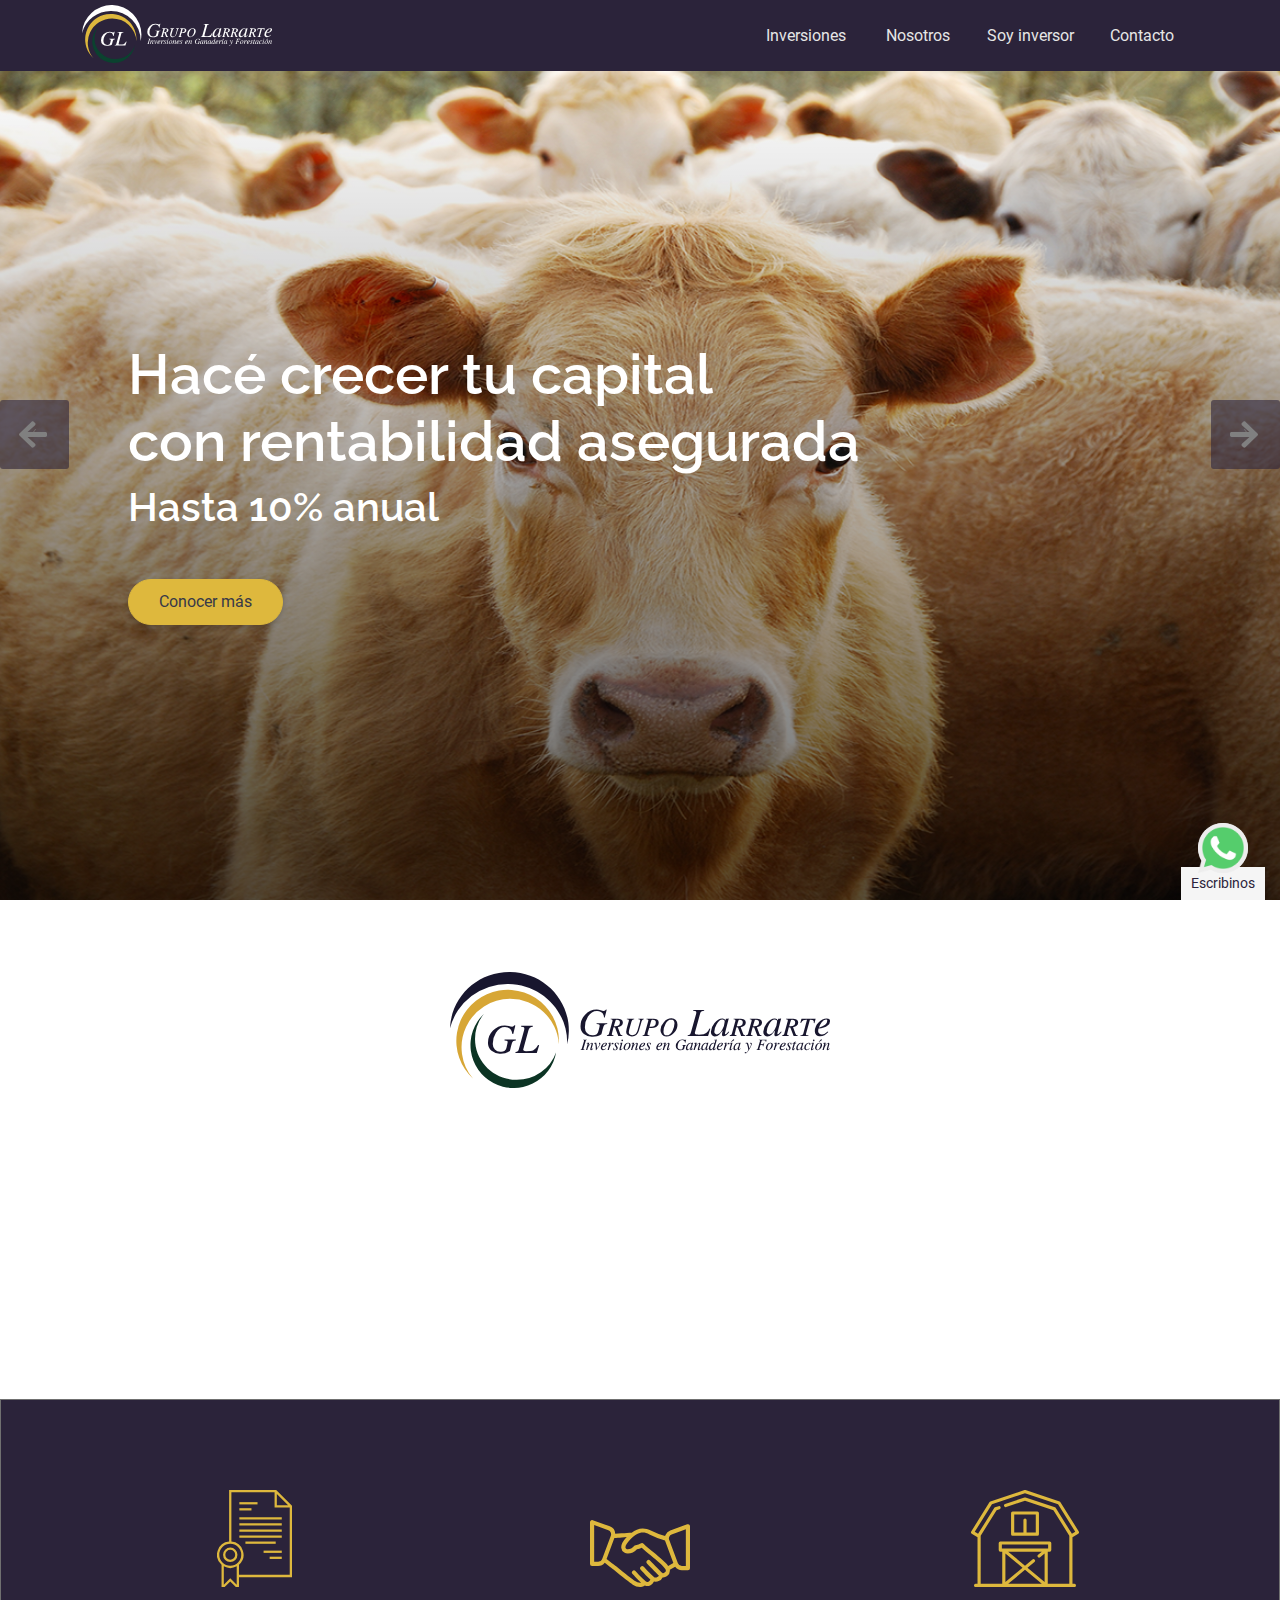
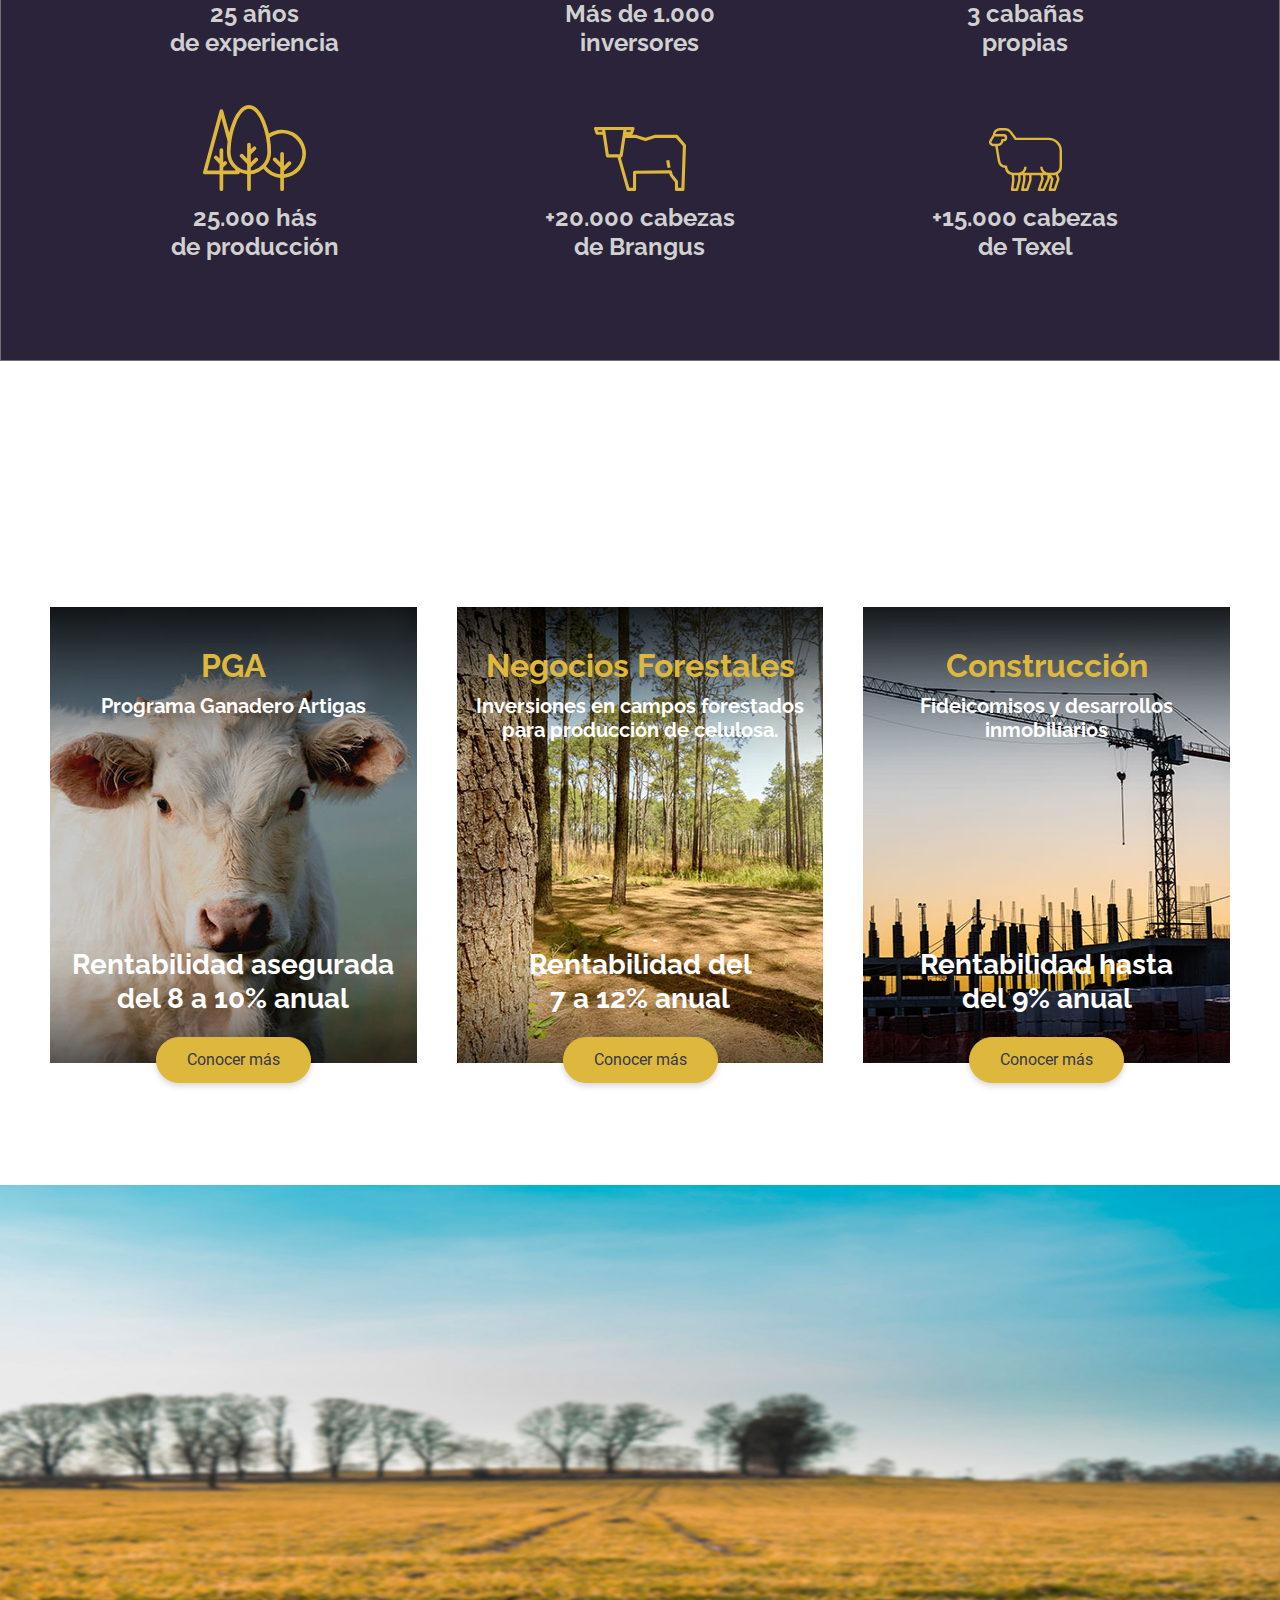
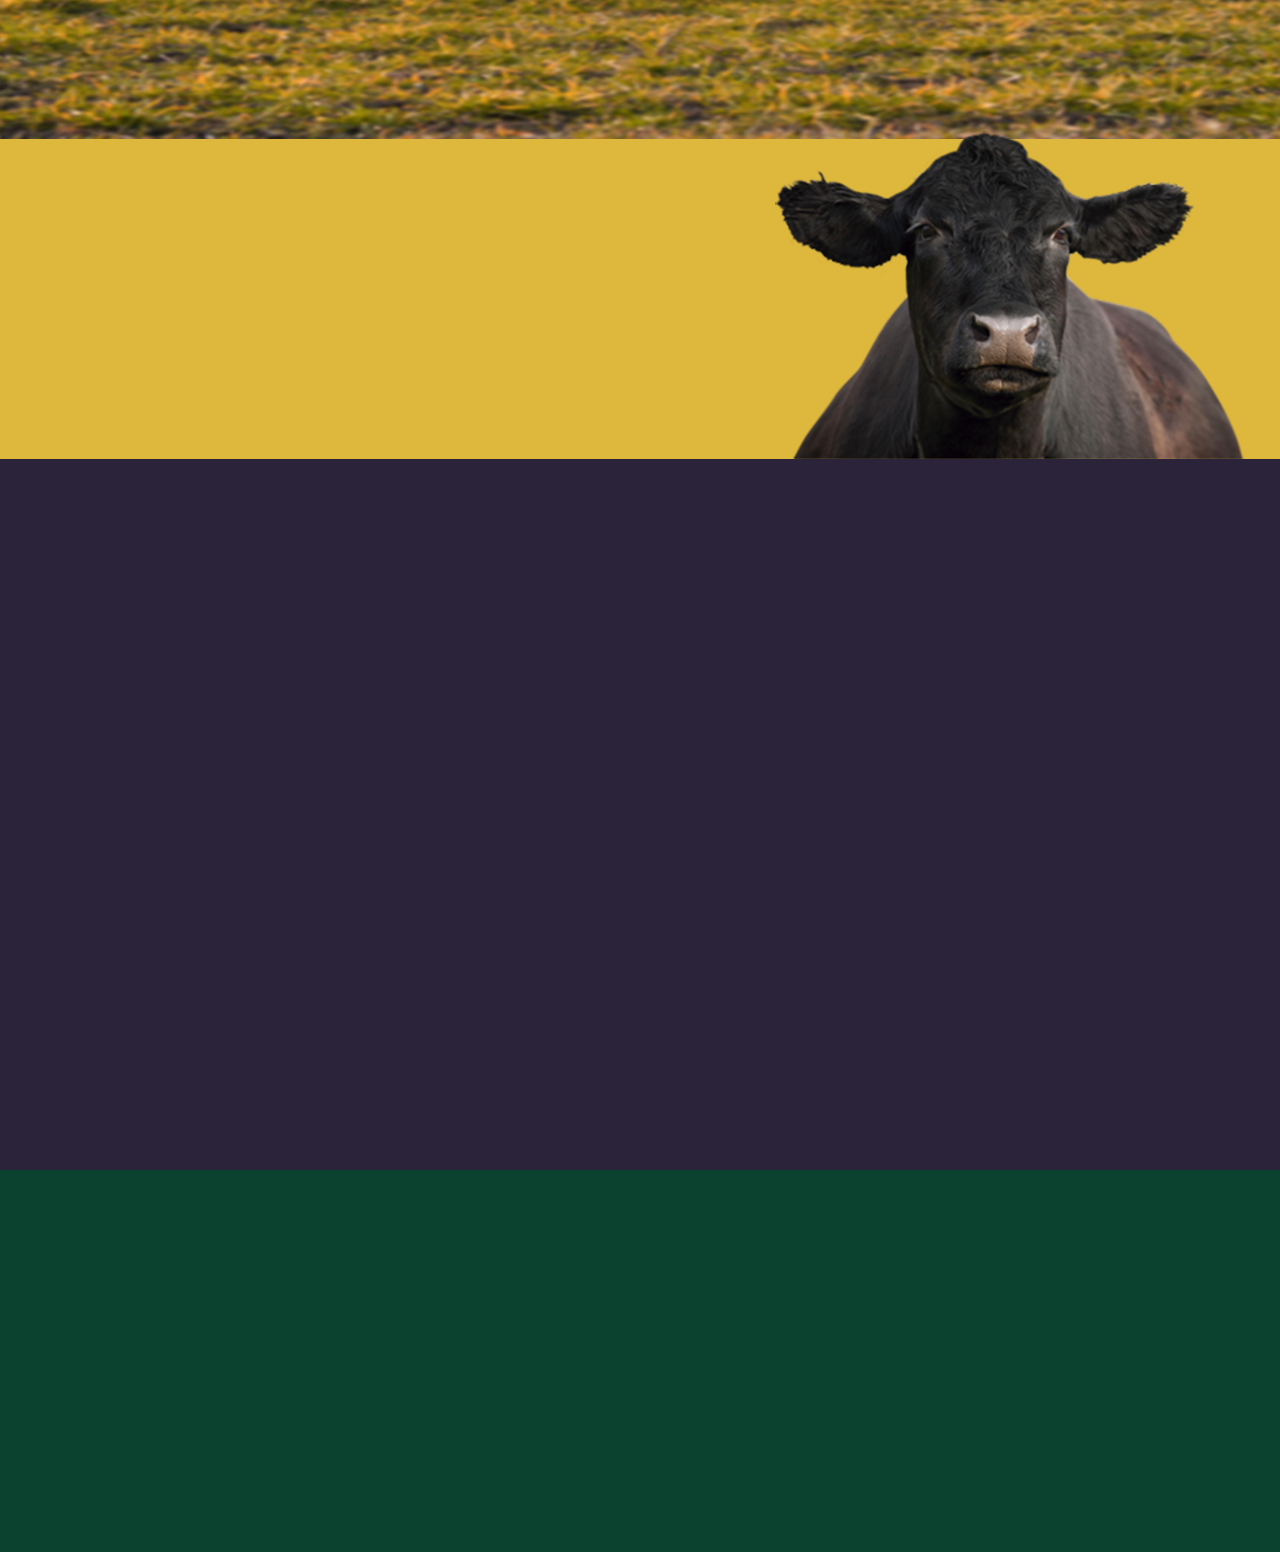
==== commit 88127a1e: "1730 10112021 correccion" ====
--- a/index.html
+++ b/index.html
@@ -49,10 +49,10 @@
   <section id="group">
     <div class="container">
       <div class="row">
-        <div class="col-12 wow fadeInUp">
+        <div class="col-12">
           <img src="assets/images/group-larrarte.svg" alt="Larrarte" class="img-fluid">
-          <h2 class="mt-5 mb-5" style="font-weight: 700">Potenciando al inversor uruguayo desde 1995</h2>
-          <h5 style="font-weight: 400">Grupo Larrarte es una empresa dedicada a la Administración de fondos de Inversión y Capitales en <br class="d-none d-lg-block">general con más de 25 años de experiencia en el mercado. Ofrecemos soluciones a pequeños, medianos<br class="d-none d-lg-block"> y grandes inversores para diversificar y hacer crecer su capital a través de mecanismos de inversión <br class="d-none d-lg-block">sólidos, transparentes y seguros.</h5>
+          <h2 class="mt-5 mb-5 wow fadeInUp" style="font-weight: 700">Potenciando al inversor uruguayo desde 1995</h2>
+          <h5 class="wow fadeInUp" style="font-weight: 400">Grupo Larrarte es una empresa dedicada a la Administración de fondos de Inversión y Capitales en <br class="d-none d-lg-block">general con más de 25 años de experiencia en el mercado. Ofrecemos soluciones a pequeños, medianos<br class="d-none d-lg-block"> y grandes inversores para diversificar y hacer crecer su capital a través de mecanismos de inversión <br class="d-none d-lg-block">sólidos, transparentes y seguros.</h5>
         </div>
       </div>
     </div>
@@ -61,7 +61,7 @@
     <div class="container">
       <div class="row">
         <div class="col-12">
-          <div class="gif wow fadeInUp">
+          <div class="gif">
             <div class="item">
               <img src="assets/images/certificacion.svg" alt="Larrarte" class="certificacion">
               <h4>25 años <br>de experiencia</h4>
--- a/assets/styles/css/bundle.min.css
+++ b/assets/styles/css/bundle.min.css
@@ -1 +1 @@
-:root{font-size:16px}body{opacity:0}p.h1,h1,p.h2,h2,p.h3,h3,p.h4,h4,p.h5,h5,p.h6,h6{font-family:Raleway;color:#373948}h6{font-family:Roboto;font-size:1.125rem;color:#373948}.display-1,.display-4,.display-5,.display-6{font-family:Raleway}a,p,div,input,button,textarea{font-family:Roboto;color:#425762;font-size:1rem;font-weight:400}a{font-size:1rem}.accordion-button:focus{border:0;box-shadow:none}section{position:relative;padding:8vh 0}.btn.btn-primary{background-color:#deb83d;border-color:#deb83d;border-radius:0;padding:10px 30px;color:#373948;box-shadow:0px 3px 6px #00000029;border-radius:29px;opacity:1}button:focus{outline:none}.btn.btn-primary:hover,.btn.btn-primary:active,.btn.btn-primary:focus{background-color:#bfa240 !important;border-color:#bfa240 !important;box-shadow:0px 3px 6px #00000029;transition:.3s ease}section#group{text-align:center}section#investment{text-align:center}section#investment .ipadding{padding:50px}section#investment .grid-investment{display:flex;column-gap:40px;justify-content:space-evenly}section#investment .investment{position:relative;height:456px;max-width:407px;width:100%;padding:40px 0;display:flex;flex-direction:column;align-items:center;justify-content:space-between;background-repeat:no-repeat;background-size:cover}section#investment .investment a.btn.btn-primary{position:absolute;top:430px}section#investment .investment:hover{transform:scale(1.05);transition:all .5s ease}section#investment .PGA{background-image:url(../../images/ganadero.jpg)}section#investment .Negocios{background-image:url(../../images/forestales.jpg)}section#investment .Construccion{background-image:url(../../images/construccion.jpg)}section#investment h2{color:#deb83d;font-weight:700}section#investment h5,section#investment h3{color:#fff;font-weight:700}section#managementII{background-color:#deb83d;padding:8vh 0 6vh 0}section#managementII h1{color:#373948;font-weight:700;margin-bottom:14px}section#managementII h4{color:#fff;font-weight:700}section#managementII img{position:absolute;right:0;bottom:0}section#contact{background-color:#2b233a;padding:12vh 0}section#contact h2{color:#fff;font-weight:700}section#contact .contact-center{display:flex;flex-direction:column;align-items:center;justify-content:center}section#contact input{margin-bottom:10px;border-radius:0}section#contact textarea{border-radius:0;width:100%}section#contact .contactForm{max-width:500px;width:100%}section#contact p.strong{display:flex;flex-direction:row;align-items:baseline}section#contact p.strong span{background:#fff;height:6px;width:6px;border-radius:100%;margin:0 3px}section#contact p.strong span:first-child{margin-left:6px}section#image-banner{background-image:linear-gradient(180deg, #00000000 0%, #00000003 2%, #00000096 100%),url(../../images/pga.jpg);background-size:cover;background-repeat:no-repeat;display:flex;flex-direction:column;justify-content:center;background-position:center;height:58vh;margin-top:66px}section#image-banner h1{color:#fff;font-weight:600}section#questions{padding:10vh 0 20vh 0}section#questions h1.display-5{font-weight:bold;text-align:center;margin-bottom:61px}section#questions .accordion-item{margin-bottom:10px}section#questions .accordion-item div#collapseOne{border:none}section#questions .accordion-item .accordion-body{font-size:1rem;font-weight:600;color:#373948}section#questions .accordion-item h4{font-weight:bold}section#questions .accordion-item h4 button.accordion-button.collapsed{background-color:#f4f4f4;border:none;box-shadow:none;text-align:left}section#questions .accordion-item h4 .accordion-button{font-size:1.5rem;font-weight:700}section#questions .accordion-item h4 .accordion-button::after{background-image:url(../../images/angle-down-solid.svg);background-size:1rem}section#questions .accordion-item h4 .accordion-button:not(.collapsed){color:#373948;background-color:#f4f4f4;border:none;text-align:left}section#questions .accordion-item h4 .accordion-button:not(.collapsed)::after{filter:grayscale(1)}section#company{text-align:center}section#company h2{font-weight:bold}section#cabins h2{font-weight:bold;text-align:center;margin-bottom:47px}section#cabins .ccabins:hover{transform:scale(1.05);transition:all .5s ease}section#cabins .ccabins{display:flex;flex-direction:column;align-items:center;justify-content:center;margin-bottom:10px}section#cabins .ccabins .card{border:none}section#cabins .ccabins .card .card-body{text-align:center}section#cabins .ccabins .card img.card-img-top{height:284px;width:288px;background-color:#00000029;border:none}section#image-abanner{background-image:linear-gradient(to right, rgba(0, 0, 0, 0.4), rgba(0, 0, 0, 0.1)),url(../../images/menu2.jpg);background-size:cover;background-repeat:no-repeat;display:flex;flex-direction:column;justify-content:center;background-position:center;height:58vh;margin-top:66px}section#image-abanner h1{color:#fff;font-weight:600}section#image-abanner h1.display-4{color:#fff;font-weight:700}section#experience{background-color:#deb83d;padding:6vh 0}section#experience h2{font-weight:700;text-align:center}section#nimage-banner{background-image:linear-gradient(to right, rgba(0, 0, 0, 0.4), rgba(0, 0, 0, 0.1)),url(../../images/negocios.png);background-size:cover;background-repeat:no-repeat;display:flex;flex-direction:column;justify-content:center;background-position:center;height:58vh;margin-top:66px}section#nimage-banner h1{color:#fff;font-weight:600}section#nimage-banner h1.display-4{color:#fff;font-weight:bold}@media(max-width: 991px){section{padding:8vh 2vh}section#questions{padding:5vh 0 5vh}h5,.h5{font-size:1rem}section#image-carousel h1.fb{font-weight:900;margin-top:27px}section#image-carousel .owl-prev{width:50px;height:50px}section#image-carousel .owl-next{width:50px;height:50px}section#image-carousel .owl-prev span{width:21px;height:20px}section#image-carousel .owl-next span{width:21px;height:20px}section#are-have .gif{grid-template-columns:1fr 1fr}section#investment .ipadding{padding:0 25px}section#investment .grid-investment{grid-template-columns:1fr;grid-gap:50px;display:flex;flex-direction:column;align-items:center;justify-content:center}section#are-have .gif{grid-template-columns:1fr 1fr}section#managementII{padding:5vh 3vh}section#managementII img{display:none}section#managementII h1{margin-bottom:10px}}@media(max-width: 767px){section#investment{padding:6vh 0 8vh}section#investment .investment{height:400px}section#investment .investment a.btn.btn-primary{top:375px}}@media(max-width: 575px){section#investment .investment{height:390px}section#investment .investment a.btn.btn-primary{top:365px}section#investment .investment .ibottom{margin-bottom:20px}section#image-banner{height:50vh}section#nimage-banner{height:50vh}}@media(max-width: 380px){section#investment .investment{padding:10px}}header{background-color:#2b233a;position:fixed;z-index:10;width:100%;max-width:100vw;top:0;left:0;height:71px}header .navbar-expand-lg{justify-content:space-between;align-items:stretch}header .navbar-expand-lg .navbar-collapse{width:100%;display:flex;flex-direction:row;align-items:flex-end;justify-content:flex-end;height:71px}header .navbar-expand-lg .navbar-collapse ul.navbar-nav{height:100%}header .navbar-expand-lg .navbar-collapse ul.navbar-nav .dropdown-toggle::after{display:none}header .navbar-expand-lg .navbar-collapse ul.navbar-nav li.nav-item{width:112px;display:flex;flex-direction:column;justify-content:center;align-items:center}header .navbar-expand-lg .navbar-collapse ul.navbar-nav li.nav-item a{color:#e6e6e6}header .navbar-expand-lg .navbar-collapse ul.navbar-nav li.nav-item:hover{background-color:#deb83d}header .navbar-expand-lg .navbar-collapse ul.navbar-nav li.nav-item:hover a{color:#2b233a}header .navbar-expand-lg .navbar-collapse ul.navbar-nav li.nav-item{height:100%}header .navbar .nav-item:hover .dropdown-menu{display:block}header .dropdown-toggle::after{display:none}header .dropdown-item:focus,header .dropdown-item:hover{color:#deb83d;background-color:#f8f9fa}header .dropdown-menu{left:-380px;padding:30px;top:95%}header .dropdown-menu .grid-menu{display:grid;grid-template-columns:1fr 1fr;column-gap:90px;row-gap:50px}header .dropdown-menu .grid-menu .dropdown-item:focus,header .dropdown-menu .grid-menu .dropdown-item:hover{color:#deb83d;background-color:#f8f9fa}header .dropdown-menu span.dropdown-item{display:flex;flex-direction:row;align-items:center;column-gap:20px;filter:none}header .dropdown-menu span.dropdown-item .mtext p{margin-bottom:5px}header .dropdown-menu span.dropdown-item .mtext a{color:#deb83d !important;text-decoration:none}header .dropdown-menu .dropdown-item:hover a,header .dropdown-menu .dropdown-item:hover a:hover,header .dropdown-menu .dropdown-item:focus a,header .dropdown-menu .dropdown-item:focus a:hover{border-color:#deb83d;border-bottom:1px solid;color:#deb83d}header span.navbar-toggler-icon{background-image:url(assets/images/bars-white.svg);filter:invert(100%)}header .navbar-light .navbar-toggler{color:#2b233a;border:0px solid rgba(0,0,0,.1)}header .navbar{padding:0}header .navbar-toggler{transition:box-shadow .1s ease-in-out}div#whatsappBtn{position:fixed;bottom:0;right:15px;width:auto;padding:0;z-index:10}div#whatsappBtn a{display:-webkit-box;display:-webkit-flex;display:-ms-flexbox;display:flex;-webkit-box-orient:vertical;-webkit-box-direction:normal;-webkit-flex-direction:column;-ms-flex-direction:column;flex-direction:column;-webkit-box-align:center;-webkit-align-items:center;-ms-flex-align:center;align-items:center;-webkit-box-pack:center;-webkit-justify-content:center;-ms-flex-pack:center;justify-content:center;text-decoration:none;color:#2b233a}div#whatsappBtn a:hover{text-decoration:none}div#whatsappBtn a span{background:#f5f5f5;padding:6px 10px;font-size:14px;margin-top:-6px}div#whatsappBtn button{-webkit-border-radius:100%;border-radius:100%;padding:0px;border:none;position:relative;z-index:1;-webkit-animation:brickBtn 6s infinite;animation:brickBtn 6s infinite}div#whatsappBtn button:focus{outline:none}div#whatsappBtn button img{width:50px}@keyframes brickBtn{0%{transform:translate(0, 0) rotate(0deg)}90%{transform:translate(1px, 1px) rotate(0deg)}91%{transform:translate(-1px, -2px) rotate(-1deg)}92%{transform:translate(-3px, 0) rotate(1deg)}93%{transform:translate(3px, 2px) rotate(0deg)}94%{transform:translate(1px, -1px) rotate(1deg)}95%{transform:translate(-1px, 2px) rotate(-1deg)}96%{transform:translate(-3px, 1px) rotate(0deg)}97%{transform:translate(3px, 1px) rotate(-1deg)}98%{transform:translate(-1px, -1px) rotate(1deg)}99%{transform:translate(1px, 2px) rotate(0deg)}100%{transform:translate(1px, -2px) rotate(-1deg)}}@media(max-width: 991px){header{height:auto}header ul.navbar-nav.mb-2.mb-lg-0{padding-top:10px}header ul.navbar-nav.mb-2.mb-lg-0 li.nav-item{width:100%;align-items:flex-start}header ul.navbar-nav.mb-2.mb-lg-0 li.nav-item:hover{background-color:#2b233a}header ul.navbar-nav.mb-2.mb-lg-0 li{padding:0 10px}header .dropdown-menu{left:0;padding:10px 0;background-color:rgba(255,255,255,.3);margin-bottom:10px}header .dropdown-menu .grid-menu{row-gap:10px;grid-template-columns:1fr}header .dropdown-menu .grid-menu .dropdown-item:focus,header .dropdown-menu .grid-menu .dropdown-item:hover,header .dropdown-menu .grid-menu .dropdown-item:active{color:#deb83d;background-color:#6b6575}header .dropdown-menu .grid-menu span.dropdown-item .mimg{display:none}header .dropdown-menu .grid-menu span.dropdown-item .mtext span{display:none}header .dropdown-menu .grid-menu span.dropdown-item .mtext p{color:#fff}header .collapse:not(.show){display:none}header .navbar-collapse{justify-content:flex-start;border-top:2px solid #deb83d;margin-top:10px;height:100% !important}header .navbar-collapse .navbar-nav{width:100%}header .navbar-collapse .navbar-nav li.nav-item{align-items:flex-start;width:auto;height:auto}header .navbar-collapse .navbar-nav .nav-item:not(:last-child){border-bottom:solid 1px #ffffff50;width:100%}}@media(min-width: 992px){.navbar .nav-item:hover .dropdown-menu{display:block}}section#image-carousel{padding:0;margin-top:66px}section#image-carousel .item{display:flex;flex-direction:column;justify-content:center}section#image-carousel .item .bg-carousel{background-size:cover;background-position:center;background-repeat:no-repeat;height:calc(100vh - 66px);width:100%}section#image-carousel .item .bg-carousel:before{content:"";position:absolute;width:100%;height:100%;background:transparent linear-gradient(180deg, #00000000 0%, #00000003 2%, #00000096 100%) 0% 0% no-repeat padding-box}section#image-carousel .item h1{color:#fff;font-weight:600}section#image-carousel .titleCarousel{position:absolute;left:10%}section#image-carousel .owl-dots{display:none}section#image-carousel .owl-theme .owl-nav [class*=owl-]{margin:0px}section#image-carousel .owl-nav{margin:0}section#image-carousel .owl-prev{width:69px;height:69px;position:absolute;top:40%;left:0%;background-color:#2B233A98;color:#b2b2b2}section#image-carousel .owl-next{width:69px;height:69px;position:absolute;top:40%;right:0%;background-color:#2B233A98;color:#b2b2b2}section#image-carousel .owl-prev span{display:block;background-image:url(../../images/arrow-left-solid.svg);background-repeat:no-repeat;filter:contrast(0);width:32px;height:31px;left:0;right:0;margin-left:auto;margin-right:auto;color:#2B233A98}section#image-carousel .owl-next span{display:block;background-image:url(../../images/arrow-right-solid.svg);background-repeat:no-repeat;filter:contrast(0);width:32px;height:31px;left:0;right:0;margin-left:auto;margin-right:auto;color:#2B233A98}section#image-carousel button:focus{outline:none}section#are-have{background-color:#2b233a;border:1px solid #707070;padding:90px 0}section#are-have .gif{display:grid;grid-template-columns:1fr 1fr 1fr;grid-gap:40px;text-align:center;align-items:end}section#are-have img{margin-bottom:13px}section#are-have h4{font-weight:700;color:#d0d0d0}section#managementI{background-image:url(../../images/fondo.png);background-size:cover;background-repeat:no-repeat;padding:10vh 0 15vh 0;text-align:center;display:flex;flex-direction:column;align-items:center;background-position:center}section#managementI .managementI{position:relative;display:flex;flex-direction:column;align-items:center;justify-content:center}section#managementI .giftransparent{padding:30px 20px;background-color:rgba(255,255,255,.79);border-radius:20px;position:relative;display:flex;flex-direction:row;align-items:center;justify-content:space-around;max-width:835px;max-height:211px;width:100%;height:100%;margin-top:16px}section#managementI .giftransparent img{width:100px;margin-bottom:15px;max-height:96px;height:100%}section#managementI a.btn.btn-primary{position:absolute;bottom:-23px}section#managementI h3{color:#707070;font-weight:700;margin-bottom:15px}section#managementI h1.display-6{color:#373948;font-weight:700}section#managementI h4{color:#2b233a;font-weight:700}@media(max-width: 991px){section#managementI{padding:6vh 5vh 9vh}section#managementI .giftransparent{padding:40px 20px 60px;flex-direction:column;max-width:335px;max-height:600px;width:100%;height:100%}section#managementI .ranchers{padding-top:20px}}@media(max-width: 767px){section#image-carousel .owl-prev{width:50px;height:50px}section#image-carousel .owl-nav{display:none}section#image-carousel .owl-next{width:50px;height:50px}section#image-carousel .owl-prev span{width:21px;height:20px}section#image-carousel .owl-next span{width:21px;height:20px}}@media(max-width: 575px){section#image-carousel .owl-prev{width:30px;height:30px}section#image-carousel .owl-next{width:30px;height:30px}section#image-carousel .owl-prev span{width:15px;height:14px}section#image-carousel .owl-next span{width:15px;height:14px}section#are-have .gif{grid-template-columns:1fr;grid-gap:30px}}section#dynamic-table .container-fluid{padding:0 8%}section#dynamic-table .owl-prev{width:46px;height:51px;position:absolute;top:40%;left:-10%;background-color:#deb83d;color:#b2b2b2}section#dynamic-table .owl-next{width:46px;height:51px;position:absolute;top:40%;right:-10%;background-color:#deb83d;color:#b2b2b2}section#dynamic-table .owl-prev span{display:block;background-image:url(../../images/arrow-left-solid.svg);background-repeat:no-repeat;filter:invert(1);width:23px;height:22px;left:0;right:0;margin-left:auto;margin-right:auto;color:#2B233A98}section#dynamic-table .owl-next span{display:block;background-image:url(../../images/arrow-right-solid.svg);background-repeat:no-repeat;filter:invert(1);width:23px;height:22px;left:0;right:0;margin-left:auto;margin-right:auto;color:#2B233A98}section#dynamic-table h6{color:#fff}section#dynamic-table p{font-weight:700;font-size:1rem}section#dynamic-table .item{text-align:center}section#dynamic-table .list1:not(:last-child){border-bottom:1px solid #00000059}section#dynamic-table .list1{background-color:#2b233a;display:flex;flex-direction:row;align-items:center;padding:.5rem .5rem .5rem .8rem}section#dynamic-table .list1 .text-list p{color:#fff;font-weight:400}section#dynamic-table .list1 .img-list{width:40px;text-align:center;margin-right:15px}section#dynamic-table .list1 .img-list img{height:35px;width:40px}section#dynamic-table .list-group-item:not(:last-child){border-bottom:1px solid #373948}section#dynamic-table .list-group-item{padding:.5rem .5rem}section#dynamic-table .card{border:none;border-radius:0}section#dynamic-table .card .list-group.list-group-flush{box-shadow:0px 3px 6px #00000029;margin-bottom:18px}section#dynamic-table .card.prueba{margin-top:190px}section#dynamic-table .card-textp{text-align:initial}section#dynamic-table .card-header{border-radius:0}#carouselcard{margin-left:0;margin-right:0}#carouselcard .owl-stage-outer{padding:0}section#scheme{background-color:#deb83d;padding:12vh 0}section#scheme .display-5{text-align:center;font-weight:bold;margin-bottom:60px}section#scheme .gridscheme{display:grid;grid-template-columns:8% 1fr 8% 1fr 8% 1fr;align-items:center;grid-column-gap:10px;grid-row-gap:43px}section#scheme .gridscheme h5,section#scheme .gridscheme .display-1{color:#fff;font-weight:bold;margin-bottom:0}section#scheme .gridscheme .display-1{text-align:center;font-size:90px}@media(max-width: 991px){section#dynamic-table{padding:8vh 0}section#dynamic-table .card.prueba{margin-top:0px}.container-fluid{padding:0 8%;text-align:center;display:flex;flex-direction:column;align-items:center}#carouselcard{padding:0 12px}#carouselcard .owl-stage-outer,#carouselcard .owl-stage,#carouselcard .owl-item{height:100%}#carouselcard .owl-stage{align-items:center;display:flex}section#scheme{padding:8vh 0}section#scheme .display-5{margin-bottom:30px}section#scheme .gridscheme{grid-template-columns:15% 1fr}section#scheme .gridscheme h1.display-1{font-size:82px}}@media(max-width: 575px){section#dynamic-table .container-fluid{padding:0 10%}section#dynamic-table .container-fluid .owl-prev{left:-40px}section#dynamic-table .container-fluid .owl-next{right:-40px}}section#benefits{padding:12vh 0;display:flex;flex-direction:column;align-items:center;justify-content:center;background-color:#0b422f}section#benefits .h2tittle{margin-bottom:95px}section#benefits h2{text-align:center;color:#fff;font-weight:bold}section#benefits .gridbenefits{display:grid;grid-template-columns:1fr 1fr;grid-gap:50px 100px;text-align:center}section#benefits .gridbenefits img{margin-bottom:28px;height:100px}section#benefits .gridbenefits h5{color:#fff;font-weight:700}@media(max-width: 991px){section#benefits{padding:8vh 30px;display:flex;flex-direction:column;align-items:center;justify-content:center;background-color:#0b422f}section#benefits .h2tittle{margin-bottom:55px}section#benefits .gridbenefits{grid-template-columns:1fr;grid-gap:50px}}section#card-experience{padding:0}section#card-experience .cexperience{padding:0}section#card-experience .cexperience .card{border:none;border-radius:0}section#card-experience .cexperience .card .row.g-0 .img-fluid{width:100%}section#card-experience .cexperience .card .row.g-0 .card-body.card-ltext{padding:90px 78px}section#card-experience .cexperience .card .row.g-0 .card-body.card-rtext{padding:52px 78px}section#card-experience .cexperience .card .row.g-0 .card-body h2{font-weight:bold;margin-bottom:53px}@media(max-width: 991px){section#card-experience .container-fluid{padding:0}section#card-experience .container-fluid>.row{margin-left:0;margin-right:0}section#card-experience .itrevert{flex-direction:column-reverse}section#card-experience .img-fluid{width:100vw}section#card-experience .cexperience .card .row.g-0 .card-body{padding:30px 35px !important;text-align:left}section#card-experience .cexperience .card .row.g-0 .card-body h2{margin-bottom:18px}}@media(max-width: 991px){section#contact,section#cabins{padding:45px 3vh}section#company,section#directors{padding:45px 3vh 0}}footer{background-color:#0b422f;padding:10vh 0}footer h6,footer a{color:#fff;text-decoration:none;font-weight:bold;margin-bottom:20px}footer a:hover{color:#fff}footer .line{border:1px solid #707070;max-width:270px;width:100%;margin-bottom:30px}footer .logo{width:300px}footer .ifooter2{padding-right:12px}footer .ifooter3{padding-right:15px}footer .contact3{display:flex;flex-direction:column;justify-content:space-evenly;align-items:flex-end}@media(max-width: 991.98px){footer{padding:45px 3vh;text-align:left}footer h6{margin-bottom:30px}footer .contact2,footer .contact3{padding-top:15px}footer .contact3{align-items:flex-start}footer .contact3 .contac-img{margin-bottom:40px}footer .contac-red{width:100%;text-align:center}}/*# sourceMappingURL=bundle.min.css.map */
+:root{font-size:16px}body{opacity:0}p.h1,h1,p.h2,h2,p.h3,h3,p.h4,h4,p.h5,h5,p.h6,h6{font-family:Raleway;color:#373948}h6{font-family:Roboto;font-size:1.125rem;color:#373948}.display-1,.display-4,.display-5,.display-6{font-family:Raleway}a,p,div,input,button,textarea{font-family:Roboto;color:#425762;font-size:1rem;font-weight:400}a{font-size:1rem}.accordion-button:focus{border:0;box-shadow:none}section{position:relative;padding:8vh 0}.btn.btn-primary{background-color:#deb83d;border-color:#deb83d;border-radius:0;padding:10px 30px;color:#373948;box-shadow:0px 3px 6px #00000029;border-radius:29px;opacity:1}button:focus{outline:none}.btn.btn-primary:hover,.btn.btn-primary:active,.btn.btn-primary:focus{background-color:#d3af3b !important;border-color:#d3af3b !important;box-shadow:0px 3px 6px #00000029;transition:.3s ease}section#group{text-align:center}section#investment{text-align:center}section#investment .ipadding{padding:50px}section#investment .grid-investment{display:flex;column-gap:40px;justify-content:space-evenly}section#investment .investment{position:relative;height:456px;max-width:407px;width:100%;padding:40px 0;display:flex;flex-direction:column;align-items:center;justify-content:space-between;background-repeat:no-repeat;background-size:100% 100%;background-position:center;transition:all .3s ease}section#investment .investment a.btn.btn-primary{position:absolute;top:430px}section#investment .investment:hover{background-size:105% 105%;transition:all .5s ease}section#investment .PGA{background-image:url(../../images/ganadero.jpg)}section#investment .Negocios{background-image:url(../../images/forestales.jpg)}section#investment .Construccion{background-image:url(../../images/construccion.jpg)}section#investment h2{color:#deb83d;font-weight:700}section#investment h5,section#investment h3{color:#fff;font-weight:700}section#managementII{background-color:#deb83d;padding:8vh 0 6vh 0}section#managementII h1{color:#373948;font-weight:700;margin-bottom:14px}section#managementII h4{color:#fff;font-weight:700}section#managementII img{position:absolute;right:0;bottom:0}section#contact{background-color:#2b233a;padding:12vh 0}section#contact h2{color:#fff;font-weight:700}section#contact .contact-center{display:flex;flex-direction:column;align-items:center;justify-content:center}section#contact input{margin-bottom:10px;border-radius:0}section#contact textarea{border-radius:0;width:100%}section#contact .contactForm{max-width:500px;width:100%}section#contact p.strong{display:flex;flex-direction:row;align-items:baseline}section#contact p.strong span{background:#fff;height:6px;width:6px;border-radius:100%;margin:0 3px}section#contact p.strong span:first-child{margin-left:6px}section#image-banner{background-image:linear-gradient(180deg, #00000000 0%, #00000003 2%, #00000096 100%),url(../../images/pga.jpg);background-size:cover;background-repeat:no-repeat;display:flex;flex-direction:column;justify-content:center;background-position:center;height:58vh;margin-top:66px}section#image-banner h1{color:#fff;font-weight:600}section#questions{padding:10vh 0 20vh 0}section#questions h1.display-5{font-weight:bold;text-align:center;margin-bottom:61px}section#questions .accordion-item{margin-bottom:10px}section#questions .accordion-item div#collapseOne{border:none}section#questions .accordion-item .accordion-body{font-size:1rem;font-weight:600;color:#373948}section#questions .accordion-item h4{font-weight:bold}section#questions .accordion-item h4 button.accordion-button.collapsed{background-color:#f4f4f4;border:none;box-shadow:none;text-align:left}section#questions .accordion-item h4 .accordion-button{font-size:1.5rem;font-weight:700}section#questions .accordion-item h4 .accordion-button::after{background-image:url(../../images/angle-down-solid.svg);background-size:1rem}section#questions .accordion-item h4 .accordion-button:not(.collapsed){color:#373948;background-color:#f4f4f4;border:none;text-align:left}section#questions .accordion-item h4 .accordion-button:not(.collapsed)::after{filter:grayscale(1)}section#company{text-align:center}section#company h2{font-weight:bold}section#cabins h2{font-weight:bold;text-align:center;margin-bottom:47px}section#cabins .ccabins{display:flex;flex-direction:column;align-items:center;justify-content:center;margin-bottom:10px}section#cabins .ccabins .card{border:none}section#cabins .ccabins .card .card-body{text-align:center}section#cabins .ccabins .card img.card-img-top{height:284px;width:288px;background-color:#00000029;border:none;transform:scale(1);transition:all .3s ease}section#cabins .ccabins .card img.card-img-top:hover{transform:scale(1.05);transition:all .5s ease}section#image-abanner{background-image:linear-gradient(to right, rgba(0, 0, 0, 0.4), rgba(0, 0, 0, 0.1)),url(../../images/menu2.jpg);background-size:cover;background-repeat:no-repeat;display:flex;flex-direction:column;justify-content:center;background-position:center;height:58vh;margin-top:66px}section#image-abanner h1{color:#fff;font-weight:600}section#image-abanner h1.display-4{color:#fff;font-weight:700}section#experience{background-color:#deb83d;padding:6vh 0}section#experience h2{font-weight:700;text-align:center}section#nimage-banner{background-image:linear-gradient(to right, rgba(0, 0, 0, 0.4), rgba(0, 0, 0, 0.1)),url(../../images/negocios.png);background-size:cover;background-repeat:no-repeat;display:flex;flex-direction:column;justify-content:center;background-position:center;height:58vh;margin-top:66px}section#nimage-banner h1{color:#fff;font-weight:600}section#nimage-banner h1.display-4{color:#fff;font-weight:bold}@media(max-width: 991px){section{padding:8vh 2vh}section#questions{padding:5vh 0 5vh}h5,.h5{font-size:1rem}section#image-carousel h1.fb{font-weight:900;margin-top:27px}section#image-carousel .owl-prev{width:50px;height:50px}section#image-carousel .owl-next{width:50px;height:50px}section#image-carousel .owl-prev span{width:21px;height:20px}section#image-carousel .owl-next span{width:21px;height:20px}section#are-have .gif{grid-template-columns:1fr 1fr}section#investment .ipadding{padding:0 25px}section#investment .grid-investment{grid-template-columns:1fr;grid-gap:50px;display:flex;flex-direction:column;align-items:center;justify-content:center}section#are-have .gif{grid-template-columns:1fr 1fr}section#managementII{padding:5vh 3vh}section#managementII img{display:none}section#managementII h1{margin-bottom:10px}}@media(max-width: 767px){section#investment{padding:6vh 0 8vh}section#investment .investment{height:400px}section#investment .investment a.btn.btn-primary{top:375px}}@media(max-width: 575px){section#investment .investment{height:390px}section#investment .investment a.btn.btn-primary{top:365px}section#investment .investment .ibottom{margin-bottom:20px}section#image-banner{height:50vh}section#nimage-banner{height:50vh}}@media(max-width: 380px){section#investment .investment{padding:10px}}header{background-color:#2b233a;position:fixed;z-index:10;width:100%;max-width:100vw;top:0;left:0;height:71px}header .navbar-expand-lg{justify-content:space-between;align-items:stretch}header .navbar-expand-lg .navbar-collapse{width:100%;display:flex;flex-direction:row;align-items:flex-end;justify-content:flex-end;height:71px}header .navbar-expand-lg .navbar-collapse ul.navbar-nav{height:100%}header .navbar-expand-lg .navbar-collapse ul.navbar-nav .dropdown-toggle::after{display:none}header .navbar-expand-lg .navbar-collapse ul.navbar-nav li.nav-item{width:112px;display:flex;flex-direction:column;justify-content:center;align-items:center}header .navbar-expand-lg .navbar-collapse ul.navbar-nav li.nav-item a{color:#e6e6e6}header .navbar-expand-lg .navbar-collapse ul.navbar-nav li.nav-item:hover,header .navbar-expand-lg .navbar-collapse ul.navbar-nav li.nav-item:focus,header .navbar-expand-lg .navbar-collapse ul.navbar-nav li.nav-item:active,header .navbar-expand-lg .navbar-collapse ul.navbar-nav li.nav-item:visited{background-color:#deb83d}header .navbar-expand-lg .navbar-collapse ul.navbar-nav li.nav-item:hover a,header .navbar-expand-lg .navbar-collapse ul.navbar-nav li.nav-item:focus a,header .navbar-expand-lg .navbar-collapse ul.navbar-nav li.nav-item:active a,header .navbar-expand-lg .navbar-collapse ul.navbar-nav li.nav-item:visited a{color:#2b233a}header .navbar-expand-lg .navbar-collapse ul.navbar-nav li.nav-item{height:100%}header .navbar .nav-item:hover .dropdown-menu{display:block}header .dropdown-toggle::after{display:none}header .dropdown-item:focus,header .dropdown-item:hover{color:#deb83d;background-color:#f8f9fa}header .dropdown-menu{left:-380px;padding:30px;top:95%}header .dropdown-menu .grid-menu{display:grid;grid-template-columns:1fr 1fr;column-gap:90px;row-gap:50px}header .dropdown-menu .grid-menu .dropdown-item:focus,header .dropdown-menu .grid-menu .dropdown-item:hover{color:#deb83d;background-color:#f8f9fa}header .dropdown-menu span.dropdown-item{display:flex;flex-direction:row;align-items:center;column-gap:20px;filter:none}header .dropdown-menu span.dropdown-item .mtext p{margin-bottom:5px}header .dropdown-menu span.dropdown-item .mtext a{color:#deb83d !important;text-decoration:none}header .dropdown-menu .dropdown-item:hover a,header .dropdown-menu .dropdown-item:hover a:hover,header .dropdown-menu .dropdown-item:focus a,header .dropdown-menu .dropdown-item:focus a:hover{border-color:#deb83d;border-bottom:1px solid;color:#deb83d}header span.navbar-toggler-icon{background-image:url(assets/images/bars-white.svg);filter:invert(100%)}header .navbar-light .navbar-toggler{color:#2b233a;border:0px solid rgba(0,0,0,.1)}header .navbar{padding:0}header .navbar-toggler{transition:box-shadow .1s ease-in-out}div#whatsappBtn{position:fixed;bottom:0;right:15px;width:auto;padding:0;z-index:10}div#whatsappBtn a{display:-webkit-box;display:-webkit-flex;display:-ms-flexbox;display:flex;-webkit-box-orient:vertical;-webkit-box-direction:normal;-webkit-flex-direction:column;-ms-flex-direction:column;flex-direction:column;-webkit-box-align:center;-webkit-align-items:center;-ms-flex-align:center;align-items:center;-webkit-box-pack:center;-webkit-justify-content:center;-ms-flex-pack:center;justify-content:center;text-decoration:none;color:#2b233a}div#whatsappBtn a:hover{text-decoration:none}div#whatsappBtn a span{background:#f5f5f5;padding:6px 10px;font-size:14px;margin-top:-6px}div#whatsappBtn button{-webkit-border-radius:100%;border-radius:100%;padding:0px;border:none;position:relative;z-index:1;-webkit-animation:brickBtn 6s infinite;animation:brickBtn 6s infinite}div#whatsappBtn button:focus{outline:none}div#whatsappBtn button img{width:50px}@keyframes brickBtn{0%{transform:translate(0, 0) rotate(0deg)}90%{transform:translate(1px, 1px) rotate(0deg)}91%{transform:translate(-1px, -2px) rotate(-1deg)}92%{transform:translate(-3px, 0) rotate(1deg)}93%{transform:translate(3px, 2px) rotate(0deg)}94%{transform:translate(1px, -1px) rotate(1deg)}95%{transform:translate(-1px, 2px) rotate(-1deg)}96%{transform:translate(-3px, 1px) rotate(0deg)}97%{transform:translate(3px, 1px) rotate(-1deg)}98%{transform:translate(-1px, -1px) rotate(1deg)}99%{transform:translate(1px, 2px) rotate(0deg)}100%{transform:translate(1px, -2px) rotate(-1deg)}}@media(max-width: 991px){header{height:auto}header ul.navbar-nav.mb-2.mb-lg-0{padding-top:10px}header ul.navbar-nav.mb-2.mb-lg-0 li.nav-item{width:100%;align-items:flex-start}header ul.navbar-nav.mb-2.mb-lg-0 li.nav-item:hover{background-color:#2b233a}header ul.navbar-nav.mb-2.mb-lg-0 li{padding:0 10px}header .dropdown-menu{left:0;padding:10px 0;background-color:rgba(255,255,255,.3);margin-bottom:10px}header .dropdown-menu .grid-menu{row-gap:10px;grid-template-columns:1fr}header .dropdown-menu .grid-menu .dropdown-item:focus,header .dropdown-menu .grid-menu .dropdown-item:hover,header .dropdown-menu .grid-menu .dropdown-item:active{color:#deb83d;background-color:#6b6575}header .dropdown-menu .grid-menu span.dropdown-item .mimg{display:none}header .dropdown-menu .grid-menu span.dropdown-item .mtext span{display:none}header .dropdown-menu .grid-menu span.dropdown-item .mtext p{color:#fff}header .collapse:not(.show){display:none}header .navbar-collapse{justify-content:flex-start;border-top:2px solid #deb83d;margin-top:10px;height:100% !important}header .navbar-collapse .navbar-nav{width:100%}header .navbar-collapse .navbar-nav li.nav-item{align-items:flex-start;width:auto;height:auto}header .navbar-collapse .navbar-nav .nav-item:not(:last-child){border-bottom:solid 1px #ffffff50;width:100%}}@media(min-width: 992px){.navbar .nav-item:hover .dropdown-menu{display:block}}section#image-carousel{padding:0;margin-top:66px}section#image-carousel .item{display:flex;flex-direction:column;justify-content:center}section#image-carousel .item .bg-carousel{background-size:cover;background-position:center;background-repeat:no-repeat;height:calc(100vh - 66px);width:100%}section#image-carousel .item .bg-carousel:before{content:"";position:absolute;width:100%;height:100%;background:transparent linear-gradient(180deg, #00000000 0%, #00000003 2%, #00000096 100%) 0% 0% no-repeat padding-box}section#image-carousel .item h1{color:#fff;font-weight:600}section#image-carousel .titleCarousel{position:absolute;left:10%}section#image-carousel .owl-dots{display:none}section#image-carousel .owl-theme .owl-nav [class*=owl-]{margin:0px}section#image-carousel .owl-nav{margin:0}section#image-carousel .owl-prev{width:69px;height:69px;position:absolute;top:40%;left:0%;background-color:#2B233A98;color:#b2b2b2}section#image-carousel .owl-next{width:69px;height:69px;position:absolute;top:40%;right:0%;background-color:#2B233A98;color:#b2b2b2}section#image-carousel .owl-prev span{display:block;background-image:url(../../images/arrow-left-solid.svg);background-repeat:no-repeat;filter:contrast(0);width:32px;height:31px;left:0;right:0;margin-left:auto;margin-right:auto;color:#2B233A98}section#image-carousel .owl-next span{display:block;background-image:url(../../images/arrow-right-solid.svg);background-repeat:no-repeat;filter:contrast(0);width:32px;height:31px;left:0;right:0;margin-left:auto;margin-right:auto;color:#2B233A98}section#image-carousel button:focus{outline:none}section#are-have{background-color:#2b233a;border:1px solid #707070;padding:90px 0}section#are-have .gif{display:grid;grid-template-columns:1fr 1fr 1fr;grid-gap:40px;text-align:center;align-items:end}section#are-have img{margin-bottom:13px}section#are-have h4{font-weight:700;color:#d0d0d0}section#managementI{background-image:url(../../images/fondo.png);background-size:cover;background-repeat:no-repeat;padding:10vh 0 15vh 0;text-align:center;display:flex;flex-direction:column;align-items:center;background-position:center}section#managementI .managementI{position:relative;display:flex;flex-direction:column;align-items:center;justify-content:center}section#managementI .giftransparent{padding:30px 20px;background-color:rgba(255,255,255,.79);border-radius:20px;position:relative;display:flex;flex-direction:row;align-items:center;justify-content:space-around;max-width:835px;max-height:211px;width:100%;height:100%;margin-top:16px}section#managementI .giftransparent img{width:100px;margin-bottom:15px;max-height:96px;height:100%}section#managementI a.btn.btn-primary{position:absolute;bottom:-23px}section#managementI h3{color:#707070;font-weight:700;margin-bottom:15px}section#managementI h1.display-6{color:#373948;font-weight:700}section#managementI h4{color:#2b233a;font-weight:700}@media(max-width: 991px){section#managementI{padding:6vh 5vh 9vh}section#managementI .giftransparent{padding:40px 20px 60px;flex-direction:column;max-width:335px;max-height:600px;width:100%;height:100%}section#managementI .ranchers{padding-top:20px}}@media(max-width: 767px){section#image-carousel .owl-prev{width:50px;height:50px}section#image-carousel .owl-nav{display:none}section#image-carousel .owl-next{width:50px;height:50px}section#image-carousel .owl-prev span{width:21px;height:20px}section#image-carousel .owl-next span{width:21px;height:20px}}@media(max-width: 575px){section#image-carousel .owl-prev{width:30px;height:30px}section#image-carousel .owl-next{width:30px;height:30px}section#image-carousel .owl-prev span{width:15px;height:14px}section#image-carousel .owl-next span{width:15px;height:14px}section#are-have .gif{grid-template-columns:1fr;grid-gap:30px}}section#dynamic-table .container-fluid{padding:0 8%}section#dynamic-table .owl-prev{width:46px;height:51px;position:absolute;top:40%;left:-10%;background-color:#deb83d;color:#b2b2b2}section#dynamic-table .owl-next{width:46px;height:51px;position:absolute;top:40%;right:-10%;background-color:#deb83d;color:#b2b2b2}section#dynamic-table .owl-prev span{display:block;background-image:url(../../images/arrow-left-solid.svg);background-repeat:no-repeat;filter:invert(1);width:23px;height:22px;left:0;right:0;margin-left:auto;margin-right:auto;color:#2B233A98}section#dynamic-table .owl-next span{display:block;background-image:url(../../images/arrow-right-solid.svg);background-repeat:no-repeat;filter:invert(1);width:23px;height:22px;left:0;right:0;margin-left:auto;margin-right:auto;color:#2B233A98}section#dynamic-table h6{color:#fff}section#dynamic-table p{font-weight:700;font-size:1rem}section#dynamic-table .item{text-align:center}section#dynamic-table .list1:not(:last-child){border-bottom:1px solid #00000059}section#dynamic-table .list1{background-color:#2b233a;display:flex;flex-direction:row;align-items:center;padding:.5rem .5rem .5rem .8rem}section#dynamic-table .list1 .text-list p{color:#fff;font-weight:400}section#dynamic-table .list1 .img-list{width:40px;text-align:center;margin-right:15px}section#dynamic-table .list1 .img-list img{height:35px;width:40px}section#dynamic-table .list-group-item:not(:last-child){border-bottom:1px solid #373948}section#dynamic-table .list-group-item{padding:.5rem .5rem}section#dynamic-table .card{border:none;border-radius:0}section#dynamic-table .card .list-group.list-group-flush{box-shadow:0px 3px 6px #00000029;margin-bottom:18px}section#dynamic-table .card.prueba{margin-top:190px}section#dynamic-table .card-textp{text-align:initial}section#dynamic-table .card-header{border-radius:0}#carouselcard{margin-left:0;margin-right:0}#carouselcard .owl-stage-outer{padding:0}section#scheme{background-color:#deb83d;padding:12vh 0}section#scheme .display-5{text-align:center;font-weight:bold;margin-bottom:60px}section#scheme .gridscheme{display:grid;grid-template-columns:8% 1fr 8% 1fr 8% 1fr;align-items:center;grid-column-gap:10px;grid-row-gap:43px}section#scheme .gridscheme h5,section#scheme .gridscheme .display-1{color:#fff;font-weight:bold;margin-bottom:0}section#scheme .gridscheme .display-1{text-align:center;font-size:90px}@media(max-width: 991px){section#dynamic-table{padding:8vh 0}section#dynamic-table .card.prueba{margin-top:0px}.container-fluid{padding:0 8%;text-align:center;display:flex;flex-direction:column;align-items:center}#carouselcard{padding:0 12px}#carouselcard .owl-stage-outer,#carouselcard .owl-stage,#carouselcard .owl-item{height:100%}#carouselcard .owl-stage{align-items:center;display:flex}section#scheme{padding:8vh 0}section#scheme .display-5{margin-bottom:30px}section#scheme .gridscheme{grid-template-columns:15% 1fr}section#scheme .gridscheme h1.display-1{font-size:82px}}@media(max-width: 575px){section#dynamic-table .container-fluid{padding:0 10%}section#dynamic-table .container-fluid .owl-prev{left:-40px}section#dynamic-table .container-fluid .owl-next{right:-40px}}section#benefits{padding:12vh 0;display:flex;flex-direction:column;align-items:center;justify-content:center;background-color:#0b422f}section#benefits .h2tittle{margin-bottom:95px}section#benefits h2{text-align:center;color:#fff;font-weight:bold}section#benefits .gridbenefits{display:grid;grid-template-columns:1fr 1fr;grid-gap:50px 100px;text-align:center}section#benefits .gridbenefits img{margin-bottom:28px;height:100px}section#benefits .gridbenefits h5{color:#fff;font-weight:700}@media(max-width: 991px){section#benefits{padding:8vh 30px;display:flex;flex-direction:column;align-items:center;justify-content:center;background-color:#0b422f}section#benefits .h2tittle{margin-bottom:55px}section#benefits .gridbenefits{grid-template-columns:1fr;grid-gap:50px}}section#card-experience{padding:0}section#card-experience .cexperience{padding:0}section#card-experience .cexperience .card{border:none;border-radius:0}section#card-experience .cexperience .card .row.g-0 .img-fluid{width:100%}section#card-experience .cexperience .card .row.g-0 .card-body.card-ltext{padding:90px 78px}section#card-experience .cexperience .card .row.g-0 .card-body.card-rtext{padding:52px 78px}section#card-experience .cexperience .card .row.g-0 .card-body h2{font-weight:bold;margin-bottom:53px}@media(max-width: 991px){section#card-experience .container-fluid{padding:0}section#card-experience .container-fluid>.row{margin-left:0;margin-right:0}section#card-experience .itrevert{flex-direction:column-reverse}section#card-experience .img-fluid{width:100vw}section#card-experience .cexperience .card .row.g-0 .card-body{padding:30px 35px !important;text-align:left}section#card-experience .cexperience .card .row.g-0 .card-body h2{margin-bottom:18px}}@media(max-width: 991px){section#contact,section#cabins{padding:45px 3vh}section#company,section#directors{padding:45px 3vh 0}}footer{background-color:#0b422f;padding:10vh 0}footer h6,footer a{color:#fff;text-decoration:none;font-weight:bold;margin-bottom:20px}footer a:hover{color:#fff}footer .line{border:1px solid #707070;max-width:270px;width:100%;margin-bottom:30px}footer .logo{width:300px}footer .ifooter2{padding-right:12px}footer .ifooter3{padding-right:15px}footer .contact3{display:flex;flex-direction:column;justify-content:space-evenly;align-items:flex-end}@media(max-width: 991.98px){footer{padding:45px 3vh;text-align:left}footer h6{margin-bottom:30px}footer .contact2,footer .contact3{padding-top:15px}footer .contact3{align-items:flex-start}footer .contact3 .contac-img{margin-bottom:40px}footer .contac-red{width:100%;text-align:center}}/*# sourceMappingURL=bundle.min.css.map */
--- a/assets/styles/css/bundle.min.css
+++ b/assets/styles/css/bundle.min.css
@@ -1 +1 @@
-:root{font-size:16px}body{opacity:0}p.h1,h1,p.h2,h2,p.h3,h3,p.h4,h4,p.h5,h5,p.h6,h6{font-family:Raleway;color:#373948}h6{font-family:Roboto;font-size:1.125rem;color:#373948}.display-1,.display-4,.display-5,.display-6{font-family:Raleway}a,p,div,input,button,textarea{font-family:Roboto;color:#425762;font-size:1rem;font-weight:400}a{font-size:1rem}.accordion-button:focus{border:0;box-shadow:none}section{position:relative;padding:8vh 0}.btn.btn-primary{background-color:#deb83d;border-color:#deb83d;border-radius:0;padding:10px 30px;color:#373948;box-shadow:0px 3px 6px #00000029;border-radius:29px;opacity:1}button:focus{outline:none}.btn.btn-primary:hover,.btn.btn-primary:active,.btn.btn-primary:focus{background-color:#bfa240 !important;border-color:#bfa240 !important;box-shadow:0px 3px 6px #00000029;transition:.3s ease}section#group{text-align:center}section#investment{text-align:center}section#investment .ipadding{padding:50px}section#investment .grid-investment{display:flex;column-gap:40px;justify-content:space-evenly}section#investment .investment{position:relative;height:456px;max-width:407px;width:100%;padding:40px 0;display:flex;flex-direction:column;align-items:center;justify-content:space-between;background-repeat:no-repeat;background-size:cover}section#investment .investment a.btn.btn-primary{position:absolute;top:430px}section#investment .investment:hover{transform:scale(1.05);transition:all .5s ease}section#investment .PGA{background-image:url(../../images/ganadero.jpg)}section#investment .Negocios{background-image:url(../../images/forestales.jpg)}section#investment .Construccion{background-image:url(../../images/construccion.jpg)}section#investment h2{color:#deb83d;font-weight:700}section#investment h5,section#investment h3{color:#fff;font-weight:700}section#managementII{background-color:#deb83d;padding:8vh 0 6vh 0}section#managementII h1{color:#373948;font-weight:700;margin-bottom:14px}section#managementII h4{color:#fff;font-weight:700}section#managementII img{position:absolute;right:0;bottom:0}section#contact{background-color:#2b233a;padding:12vh 0}section#contact h2{color:#fff;font-weight:700}section#contact .contact-center{display:flex;flex-direction:column;align-items:center;justify-content:center}section#contact input{margin-bottom:10px;border-radius:0}section#contact textarea{border-radius:0;width:100%}section#contact .contactForm{max-width:500px;width:100%}section#contact p.strong{display:flex;flex-direction:row;align-items:baseline}section#contact p.strong span{background:#fff;height:6px;width:6px;border-radius:100%;margin:0 3px}section#contact p.strong span:first-child{margin-left:6px}section#image-banner{background-image:linear-gradient(180deg, #00000000 0%, #00000003 2%, #00000096 100%),url(../../images/pga.jpg);background-size:cover;background-repeat:no-repeat;display:flex;flex-direction:column;justify-content:center;background-position:center;height:58vh;margin-top:66px}section#image-banner h1{color:#fff;font-weight:600}section#questions{padding:10vh 0 20vh 0}section#questions h1.display-5{font-weight:bold;text-align:center;margin-bottom:61px}section#questions .accordion-item{margin-bottom:10px}section#questions .accordion-item div#collapseOne{border:none}section#questions .accordion-item .accordion-body{font-size:1rem;font-weight:600;color:#373948}section#questions .accordion-item h4{font-weight:bold}section#questions .accordion-item h4 button.accordion-button.collapsed{background-color:#f4f4f4;border:none;box-shadow:none;text-align:left}section#questions .accordion-item h4 .accordion-button{font-size:1.5rem;font-weight:700}section#questions .accordion-item h4 .accordion-button::after{background-image:url(../../images/angle-down-solid.svg);background-size:1rem}section#questions .accordion-item h4 .accordion-button:not(.collapsed){color:#373948;background-color:#f4f4f4;border:none;text-align:left}section#questions .accordion-item h4 .accordion-button:not(.collapsed)::after{filter:grayscale(1)}section#company{text-align:center}section#company h2{font-weight:bold}section#cabins h2{font-weight:bold;text-align:center;margin-bottom:47px}section#cabins .ccabins:hover{transform:scale(1.05);transition:all .5s ease}section#cabins .ccabins{display:flex;flex-direction:column;align-items:center;justify-content:center;margin-bottom:10px}section#cabins .ccabins .card{border:none}section#cabins .ccabins .card .card-body{text-align:center}section#cabins .ccabins .card img.card-img-top{height:284px;width:288px;background-color:#00000029;border:none}section#image-abanner{background-image:linear-gradient(to right, rgba(0, 0, 0, 0.4), rgba(0, 0, 0, 0.1)),url(../../images/menu2.jpg);background-size:cover;background-repeat:no-repeat;display:flex;flex-direction:column;justify-content:center;background-position:center;height:58vh;margin-top:66px}section#image-abanner h1{color:#fff;font-weight:600}section#image-abanner h1.display-4{color:#fff;font-weight:700}section#experience{background-color:#deb83d;padding:6vh 0}section#experience h2{font-weight:700;text-align:center}section#nimage-banner{background-image:linear-gradient(to right, rgba(0, 0, 0, 0.4), rgba(0, 0, 0, 0.1)),url(../../images/negocios.png);background-size:cover;background-repeat:no-repeat;display:flex;flex-direction:column;justify-content:center;background-position:center;height:58vh;margin-top:66px}section#nimage-banner h1{color:#fff;font-weight:600}section#nimage-banner h1.display-4{color:#fff;font-weight:bold}@media(max-width: 991px){section{padding:8vh 2vh}section#questions{padding:5vh 0 5vh}h5,.h5{font-size:1rem}section#image-carousel h1.fb{font-weight:900;margin-top:27px}section#image-carousel .owl-prev{width:50px;height:50px}section#image-carousel .owl-next{width:50px;height:50px}section#image-carousel .owl-prev span{width:21px;height:20px}section#image-carousel .owl-next span{width:21px;height:20px}section#are-have .gif{grid-template-columns:1fr 1fr}section#investment .ipadding{padding:0 25px}section#investment .grid-investment{grid-template-columns:1fr;grid-gap:50px;display:flex;flex-direction:column;align-items:center;justify-content:center}section#are-have .gif{grid-template-columns:1fr 1fr}section#managementII{padding:5vh 3vh}section#managementII img{display:none}section#managementII h1{margin-bottom:10px}}@media(max-width: 767px){section#investment{padding:6vh 0 8vh}section#investment .investment{height:400px}section#investment .investment a.btn.btn-primary{top:375px}}@media(max-width: 575px){section#investment .investment{height:390px}section#investment .investment a.btn.btn-primary{top:365px}section#investment .investment .ibottom{margin-bottom:20px}section#image-banner{height:50vh}section#nimage-banner{height:50vh}}@media(max-width: 380px){section#investment .investment{padding:10px}}header{background-color:#2b233a;position:fixed;z-index:10;width:100%;max-width:100vw;top:0;left:0;height:71px}header .navbar-expand-lg{justify-content:space-between;align-items:stretch}header .navbar-expand-lg .navbar-collapse{width:100%;display:flex;flex-direction:row;align-items:flex-end;justify-content:flex-end;height:71px}header .navbar-expand-lg .navbar-collapse ul.navbar-nav{height:100%}header .navbar-expand-lg .navbar-collapse ul.navbar-nav .dropdown-toggle::after{display:none}header .navbar-expand-lg .navbar-collapse ul.navbar-nav li.nav-item{width:112px;display:flex;flex-direction:column;justify-content:center;align-items:center}header .navbar-expand-lg .navbar-collapse ul.navbar-nav li.nav-item a{color:#e6e6e6}header .navbar-expand-lg .navbar-collapse ul.navbar-nav li.nav-item:hover{background-color:#deb83d}header .navbar-expand-lg .navbar-collapse ul.navbar-nav li.nav-item:hover a{color:#2b233a}header .navbar-expand-lg .navbar-collapse ul.navbar-nav li.nav-item{height:100%}header .navbar .nav-item:hover .dropdown-menu{display:block}header .dropdown-toggle::after{display:none}header .dropdown-item:focus,header .dropdown-item:hover{color:#deb83d;background-color:#f8f9fa}header .dropdown-menu{left:-380px;padding:30px;top:95%}header .dropdown-menu .grid-menu{display:grid;grid-template-columns:1fr 1fr;column-gap:90px;row-gap:50px}header .dropdown-menu .grid-menu .dropdown-item:focus,header .dropdown-menu .grid-menu .dropdown-item:hover{color:#deb83d;background-color:#f8f9fa}header .dropdown-menu span.dropdown-item{display:flex;flex-direction:row;align-items:center;column-gap:20px;filter:none}header .dropdown-menu span.dropdown-item .mtext p{margin-bottom:5px}header .dropdown-menu span.dropdown-item .mtext a{color:#deb83d !important;text-decoration:none}header .dropdown-menu .dropdown-item:hover a,header .dropdown-menu .dropdown-item:hover a:hover,header .dropdown-menu .dropdown-item:focus a,header .dropdown-menu .dropdown-item:focus a:hover{border-color:#deb83d;border-bottom:1px solid;color:#deb83d}header span.navbar-toggler-icon{background-image:url(assets/images/bars-white.svg);filter:invert(100%)}header .navbar-light .navbar-toggler{color:#2b233a;border:0px solid rgba(0,0,0,.1)}header .navbar{padding:0}header .navbar-toggler{transition:box-shadow .1s ease-in-out}div#whatsappBtn{position:fixed;bottom:0;right:15px;width:auto;padding:0;z-index:10}div#whatsappBtn a{display:-webkit-box;display:-webkit-flex;display:-ms-flexbox;display:flex;-webkit-box-orient:vertical;-webkit-box-direction:normal;-webkit-flex-direction:column;-ms-flex-direction:column;flex-direction:column;-webkit-box-align:center;-webkit-align-items:center;-ms-flex-align:center;align-items:center;-webkit-box-pack:center;-webkit-justify-content:center;-ms-flex-pack:center;justify-content:center;text-decoration:none;color:#2b233a}div#whatsappBtn a:hover{text-decoration:none}div#whatsappBtn a span{background:#f5f5f5;padding:6px 10px;font-size:14px;margin-top:-6px}div#whatsappBtn button{-webkit-border-radius:100%;border-radius:100%;padding:0px;border:none;position:relative;z-index:1;-webkit-animation:brickBtn 6s infinite;animation:brickBtn 6s infinite}div#whatsappBtn button:focus{outline:none}div#whatsappBtn button img{width:50px}@keyframes brickBtn{0%{transform:translate(0, 0) rotate(0deg)}90%{transform:translate(1px, 1px) rotate(0deg)}91%{transform:translate(-1px, -2px) rotate(-1deg)}92%{transform:translate(-3px, 0) rotate(1deg)}93%{transform:translate(3px, 2px) rotate(0deg)}94%{transform:translate(1px, -1px) rotate(1deg)}95%{transform:translate(-1px, 2px) rotate(-1deg)}96%{transform:translate(-3px, 1px) rotate(0deg)}97%{transform:translate(3px, 1px) rotate(-1deg)}98%{transform:translate(-1px, -1px) rotate(1deg)}99%{transform:translate(1px, 2px) rotate(0deg)}100%{transform:translate(1px, -2px) rotate(-1deg)}}@media(max-width: 991px){header{height:auto}header ul.navbar-nav.mb-2.mb-lg-0{padding-top:10px}header ul.navbar-nav.mb-2.mb-lg-0 li.nav-item{width:100%;align-items:flex-start}header ul.navbar-nav.mb-2.mb-lg-0 li.nav-item:hover{background-color:#2b233a}header ul.navbar-nav.mb-2.mb-lg-0 li{padding:0 10px}header .dropdown-menu{left:0;padding:10px 0;background-color:rgba(255,255,255,.3);margin-bottom:10px}header .dropdown-menu .grid-menu{row-gap:10px;grid-template-columns:1fr}header .dropdown-menu .grid-menu .dropdown-item:focus,header .dropdown-menu .grid-menu .dropdown-item:hover,header .dropdown-menu .grid-menu .dropdown-item:active{color:#deb83d;background-color:#6b6575}header .dropdown-menu .grid-menu span.dropdown-item .mimg{display:none}header .dropdown-menu .grid-menu span.dropdown-item .mtext span{display:none}header .dropdown-menu .grid-menu span.dropdown-item .mtext p{color:#fff}header .collapse:not(.show){display:none}header .navbar-collapse{justify-content:flex-start;border-top:2px solid #deb83d;margin-top:10px;height:100% !important}header .navbar-collapse .navbar-nav{width:100%}header .navbar-collapse .navbar-nav li.nav-item{align-items:flex-start;width:auto;height:auto}header .navbar-collapse .navbar-nav .nav-item:not(:last-child){border-bottom:solid 1px #ffffff50;width:100%}}@media(min-width: 992px){.navbar .nav-item:hover .dropdown-menu{display:block}}section#image-carousel{padding:0;margin-top:66px}section#image-carousel .item{display:flex;flex-direction:column;justify-content:center}section#image-carousel .item .bg-carousel{background-size:cover;background-position:center;background-repeat:no-repeat;height:calc(100vh - 66px);width:100%}section#image-carousel .item .bg-carousel:before{content:"";position:absolute;width:100%;height:100%;background:transparent linear-gradient(180deg, #00000000 0%, #00000003 2%, #00000096 100%) 0% 0% no-repeat padding-box}section#image-carousel .item h1{color:#fff;font-weight:600}section#image-carousel .titleCarousel{position:absolute;left:10%}section#image-carousel .owl-dots{display:none}section#image-carousel .owl-theme .owl-nav [class*=owl-]{margin:0px}section#image-carousel .owl-nav{margin:0}section#image-carousel .owl-prev{width:69px;height:69px;position:absolute;top:40%;left:0%;background-color:#2B233A98;color:#b2b2b2}section#image-carousel .owl-next{width:69px;height:69px;position:absolute;top:40%;right:0%;background-color:#2B233A98;color:#b2b2b2}section#image-carousel .owl-prev span{display:block;background-image:url(../../images/arrow-left-solid.svg);background-repeat:no-repeat;filter:contrast(0);width:32px;height:31px;left:0;right:0;margin-left:auto;margin-right:auto;color:#2B233A98}section#image-carousel .owl-next span{display:block;background-image:url(../../images/arrow-right-solid.svg);background-repeat:no-repeat;filter:contrast(0);width:32px;height:31px;left:0;right:0;margin-left:auto;margin-right:auto;color:#2B233A98}section#image-carousel button:focus{outline:none}section#are-have{background-color:#2b233a;border:1px solid #707070;padding:90px 0}section#are-have .gif{display:grid;grid-template-columns:1fr 1fr 1fr;grid-gap:40px;text-align:center;align-items:end}section#are-have img{margin-bottom:13px}section#are-have h4{font-weight:700;color:#d0d0d0}section#managementI{background-image:url(../../images/fondo.png);background-size:cover;background-repeat:no-repeat;padding:10vh 0 15vh 0;text-align:center;display:flex;flex-direction:column;align-items:center;background-position:center}section#managementI .managementI{position:relative;display:flex;flex-direction:column;align-items:center;justify-content:center}section#managementI .giftransparent{padding:30px 20px;background-color:rgba(255,255,255,.79);border-radius:20px;position:relative;display:flex;flex-direction:row;align-items:center;justify-content:space-around;max-width:835px;max-height:211px;width:100%;height:100%;margin-top:16px}section#managementI .giftransparent img{width:100px;margin-bottom:15px;max-height:96px;height:100%}section#managementI a.btn.btn-primary{position:absolute;bottom:-23px}section#managementI h3{color:#707070;font-weight:700;margin-bottom:15px}section#managementI h1.display-6{color:#373948;font-weight:700}section#managementI h4{color:#2b233a;font-weight:700}@media(max-width: 991px){section#managementI{padding:6vh 5vh 9vh}section#managementI .giftransparent{padding:40px 20px 60px;flex-direction:column;max-width:335px;max-height:600px;width:100%;height:100%}section#managementI .ranchers{padding-top:20px}}@media(max-width: 767px){section#image-carousel .owl-prev{width:50px;height:50px}section#image-carousel .owl-nav{display:none}section#image-carousel .owl-next{width:50px;height:50px}section#image-carousel .owl-prev span{width:21px;height:20px}section#image-carousel .owl-next span{width:21px;height:20px}}@media(max-width: 575px){section#image-carousel .owl-prev{width:30px;height:30px}section#image-carousel .owl-next{width:30px;height:30px}section#image-carousel .owl-prev span{width:15px;height:14px}section#image-carousel .owl-next span{width:15px;height:14px}section#are-have .gif{grid-template-columns:1fr;grid-gap:30px}}section#dynamic-table .container-fluid{padding:0 8%}section#dynamic-table .owl-prev{width:46px;height:51px;position:absolute;top:40%;left:-10%;background-color:#deb83d;color:#b2b2b2}section#dynamic-table .owl-next{width:46px;height:51px;position:absolute;top:40%;right:-10%;background-color:#deb83d;color:#b2b2b2}section#dynamic-table .owl-prev span{display:block;background-image:url(../../images/arrow-left-solid.svg);background-repeat:no-repeat;filter:invert(1);width:23px;height:22px;left:0;right:0;margin-left:auto;margin-right:auto;color:#2B233A98}section#dynamic-table .owl-next span{display:block;background-image:url(../../images/arrow-right-solid.svg);background-repeat:no-repeat;filter:invert(1);width:23px;height:22px;left:0;right:0;margin-left:auto;margin-right:auto;color:#2B233A98}section#dynamic-table h6{color:#fff}section#dynamic-table p{font-weight:700;font-size:1rem}section#dynamic-table .item{text-align:center}section#dynamic-table .list1:not(:last-child){border-bottom:1px solid #00000059}section#dynamic-table .list1{background-color:#2b233a;display:flex;flex-direction:row;align-items:center;padding:.5rem .5rem .5rem .8rem}section#dynamic-table .list1 .text-list p{color:#fff;font-weight:400}section#dynamic-table .list1 .img-list{width:40px;text-align:center;margin-right:15px}section#dynamic-table .list1 .img-list img{height:35px;width:40px}section#dynamic-table .list-group-item:not(:last-child){border-bottom:1px solid #373948}section#dynamic-table .list-group-item{padding:.5rem .5rem}section#dynamic-table .card{border:none;border-radius:0}section#dynamic-table .card .list-group.list-group-flush{box-shadow:0px 3px 6px #00000029;margin-bottom:18px}section#dynamic-table .card.prueba{margin-top:190px}section#dynamic-table .card-textp{text-align:initial}section#dynamic-table .card-header{border-radius:0}#carouselcard{margin-left:0;margin-right:0}#carouselcard .owl-stage-outer{padding:0}section#scheme{background-color:#deb83d;padding:12vh 0}section#scheme .display-5{text-align:center;font-weight:bold;margin-bottom:60px}section#scheme .gridscheme{display:grid;grid-template-columns:8% 1fr 8% 1fr 8% 1fr;align-items:center;grid-column-gap:10px;grid-row-gap:43px}section#scheme .gridscheme h5,section#scheme .gridscheme .display-1{color:#fff;font-weight:bold;margin-bottom:0}section#scheme .gridscheme .display-1{text-align:center;font-size:90px}@media(max-width: 991px){section#dynamic-table{padding:8vh 0}section#dynamic-table .card.prueba{margin-top:0px}.container-fluid{padding:0 8%;text-align:center;display:flex;flex-direction:column;align-items:center}#carouselcard{padding:0 12px}#carouselcard .owl-stage-outer,#carouselcard .owl-stage,#carouselcard .owl-item{height:100%}#carouselcard .owl-stage{align-items:center;display:flex}section#scheme{padding:8vh 0}section#scheme .display-5{margin-bottom:30px}section#scheme .gridscheme{grid-template-columns:15% 1fr}section#scheme .gridscheme h1.display-1{font-size:82px}}@media(max-width: 575px){section#dynamic-table .container-fluid{padding:0 10%}section#dynamic-table .container-fluid .owl-prev{left:-40px}section#dynamic-table .container-fluid .owl-next{right:-40px}}section#benefits{padding:12vh 0;display:flex;flex-direction:column;align-items:center;justify-content:center;background-color:#0b422f}section#benefits .h2tittle{margin-bottom:95px}section#benefits h2{text-align:center;color:#fff;font-weight:bold}section#benefits .gridbenefits{display:grid;grid-template-columns:1fr 1fr;grid-gap:50px 100px;text-align:center}section#benefits .gridbenefits img{margin-bottom:28px;height:100px}section#benefits .gridbenefits h5{color:#fff;font-weight:700}@media(max-width: 991px){section#benefits{padding:8vh 30px;display:flex;flex-direction:column;align-items:center;justify-content:center;background-color:#0b422f}section#benefits .h2tittle{margin-bottom:55px}section#benefits .gridbenefits{grid-template-columns:1fr;grid-gap:50px}}section#card-experience{padding:0}section#card-experience .cexperience{padding:0}section#card-experience .cexperience .card{border:none;border-radius:0}section#card-experience .cexperience .card .row.g-0 .img-fluid{width:100%}section#card-experience .cexperience .card .row.g-0 .card-body.card-ltext{padding:90px 78px}section#card-experience .cexperience .card .row.g-0 .card-body.card-rtext{padding:52px 78px}section#card-experience .cexperience .card .row.g-0 .card-body h2{font-weight:bold;margin-bottom:53px}@media(max-width: 991px){section#card-experience .container-fluid{padding:0}section#card-experience .container-fluid>.row{margin-left:0;margin-right:0}section#card-experience .itrevert{flex-direction:column-reverse}section#card-experience .img-fluid{width:100vw}section#card-experience .cexperience .card .row.g-0 .card-body{padding:30px 35px !important;text-align:left}section#card-experience .cexperience .card .row.g-0 .card-body h2{margin-bottom:18px}}@media(max-width: 991px){section#contact,section#cabins{padding:45px 3vh}section#company,section#directors{padding:45px 3vh 0}}footer{background-color:#0b422f;padding:10vh 0}footer h6,footer a{color:#fff;text-decoration:none;font-weight:bold;margin-bottom:20px}footer a:hover{color:#fff}footer .line{border:1px solid #707070;max-width:270px;width:100%;margin-bottom:30px}footer .logo{width:300px}footer .ifooter2{padding-right:12px}footer .ifooter3{padding-right:15px}footer .contact3{display:flex;flex-direction:column;justify-content:space-evenly;align-items:flex-end}@media(max-width: 991.98px){footer{padding:45px 3vh;text-align:left}footer h6{margin-bottom:30px}footer .contact2,footer .contact3{padding-top:15px}footer .contact3{align-items:flex-start}footer .contact3 .contac-img{margin-bottom:40px}footer .contac-red{width:100%;text-align:center}}/*# sourceMappingURL=bundle.min.css.map */
+:root{font-size:16px}body{opacity:0}p.h1,h1,p.h2,h2,p.h3,h3,p.h4,h4,p.h5,h5,p.h6,h6{font-family:Raleway;color:#373948}h6{font-family:Roboto;font-size:1.125rem;color:#373948}.display-1,.display-4,.display-5,.display-6{font-family:Raleway}a,p,div,input,button,textarea{font-family:Roboto;color:#425762;font-size:1rem;font-weight:400}a{font-size:1rem}.accordion-button:focus{border:0;box-shadow:none}section{position:relative;padding:8vh 0}.btn.btn-primary{background-color:#deb83d;border-color:#deb83d;border-radius:0;padding:10px 30px;color:#373948;box-shadow:0px 3px 6px #00000029;border-radius:29px;opacity:1}button:focus{outline:none}.btn.btn-primary:hover,.btn.btn-primary:active,.btn.btn-primary:focus{background-color:#d3af3b !important;border-color:#d3af3b !important;box-shadow:0px 3px 6px #00000029;transition:.3s ease}section#group{text-align:center}section#investment{text-align:center}section#investment .ipadding{padding:50px}section#investment .grid-investment{display:flex;column-gap:40px;justify-content:space-evenly}section#investment .investment{position:relative;height:456px;max-width:407px;width:100%;padding:40px 0;display:flex;flex-direction:column;align-items:center;justify-content:space-between;background-repeat:no-repeat;background-size:100% 100%;background-position:center;transition:all .3s ease}section#investment .investment a.btn.btn-primary{position:absolute;top:430px}section#investment .investment:hover{background-size:105% 105%;transition:all .5s ease}section#investment .PGA{background-image:url(../../images/ganadero.jpg)}section#investment .Negocios{background-image:url(../../images/forestales.jpg)}section#investment .Construccion{background-image:url(../../images/construccion.jpg)}section#investment h2{color:#deb83d;font-weight:700}section#investment h5,section#investment h3{color:#fff;font-weight:700}section#managementII{background-color:#deb83d;padding:8vh 0 6vh 0}section#managementII h1{color:#373948;font-weight:700;margin-bottom:14px}section#managementII h4{color:#fff;font-weight:700}section#managementII img{position:absolute;right:0;bottom:0}section#contact{background-color:#2b233a;padding:12vh 0}section#contact h2{color:#fff;font-weight:700}section#contact .contact-center{display:flex;flex-direction:column;align-items:center;justify-content:center}section#contact input{margin-bottom:10px;border-radius:0}section#contact textarea{border-radius:0;width:100%}section#contact .contactForm{max-width:500px;width:100%}section#contact p.strong{display:flex;flex-direction:row;align-items:baseline}section#contact p.strong span{background:#fff;height:6px;width:6px;border-radius:100%;margin:0 3px}section#contact p.strong span:first-child{margin-left:6px}section#image-banner{background-image:linear-gradient(180deg, #00000000 0%, #00000003 2%, #00000096 100%),url(../../images/pga.jpg);background-size:cover;background-repeat:no-repeat;display:flex;flex-direction:column;justify-content:center;background-position:center;height:58vh;margin-top:66px}section#image-banner h1{color:#fff;font-weight:600}section#questions{padding:10vh 0 20vh 0}section#questions h1.display-5{font-weight:bold;text-align:center;margin-bottom:61px}section#questions .accordion-item{margin-bottom:10px}section#questions .accordion-item div#collapseOne{border:none}section#questions .accordion-item .accordion-body{font-size:1rem;font-weight:600;color:#373948}section#questions .accordion-item h4{font-weight:bold}section#questions .accordion-item h4 button.accordion-button.collapsed{background-color:#f4f4f4;border:none;box-shadow:none;text-align:left}section#questions .accordion-item h4 .accordion-button{font-size:1.5rem;font-weight:700}section#questions .accordion-item h4 .accordion-button::after{background-image:url(../../images/angle-down-solid.svg);background-size:1rem}section#questions .accordion-item h4 .accordion-button:not(.collapsed){color:#373948;background-color:#f4f4f4;border:none;text-align:left}section#questions .accordion-item h4 .accordion-button:not(.collapsed)::after{filter:grayscale(1)}section#company{text-align:center}section#company h2{font-weight:bold}section#cabins h2{font-weight:bold;text-align:center;margin-bottom:47px}section#cabins .ccabins{display:flex;flex-direction:column;align-items:center;justify-content:center;margin-bottom:10px}section#cabins .ccabins .card{border:none}section#cabins .ccabins .card .card-body{text-align:center}section#cabins .ccabins .card img.card-img-top{height:284px;width:288px;background-color:#00000029;border:none;transform:scale(1);transition:all .3s ease}section#cabins .ccabins .card img.card-img-top:hover{transform:scale(1.05);transition:all .5s ease}section#image-abanner{background-image:linear-gradient(to right, rgba(0, 0, 0, 0.4), rgba(0, 0, 0, 0.1)),url(../../images/menu2.jpg);background-size:cover;background-repeat:no-repeat;display:flex;flex-direction:column;justify-content:center;background-position:center;height:58vh;margin-top:66px}section#image-abanner h1{color:#fff;font-weight:600}section#image-abanner h1.display-4{color:#fff;font-weight:700}section#experience{background-color:#deb83d;padding:6vh 0}section#experience h2{font-weight:700;text-align:center}section#nimage-banner{background-image:linear-gradient(to right, rgba(0, 0, 0, 0.4), rgba(0, 0, 0, 0.1)),url(../../images/negocios.png);background-size:cover;background-repeat:no-repeat;display:flex;flex-direction:column;justify-content:center;background-position:center;height:58vh;margin-top:66px}section#nimage-banner h1{color:#fff;font-weight:600}section#nimage-banner h1.display-4{color:#fff;font-weight:bold}@media(max-width: 991px){section{padding:8vh 2vh}section#questions{padding:5vh 0 5vh}h5,.h5{font-size:1rem}section#image-carousel h1.fb{font-weight:900;margin-top:27px}section#image-carousel .owl-prev{width:50px;height:50px}section#image-carousel .owl-next{width:50px;height:50px}section#image-carousel .owl-prev span{width:21px;height:20px}section#image-carousel .owl-next span{width:21px;height:20px}section#are-have .gif{grid-template-columns:1fr 1fr}section#investment .ipadding{padding:0 25px}section#investment .grid-investment{grid-template-columns:1fr;grid-gap:50px;display:flex;flex-direction:column;align-items:center;justify-content:center}section#are-have .gif{grid-template-columns:1fr 1fr}section#managementII{padding:5vh 3vh}section#managementII img{display:none}section#managementII h1{margin-bottom:10px}}@media(max-width: 767px){section#investment{padding:6vh 0 8vh}section#investment .investment{height:400px}section#investment .investment a.btn.btn-primary{top:375px}}@media(max-width: 575px){section#investment .investment{height:390px}section#investment .investment a.btn.btn-primary{top:365px}section#investment .investment .ibottom{margin-bottom:20px}section#image-banner{height:50vh}section#nimage-banner{height:50vh}}@media(max-width: 380px){section#investment .investment{padding:10px}}header{background-color:#2b233a;position:fixed;z-index:10;width:100%;max-width:100vw;top:0;left:0;height:71px}header .navbar-expand-lg{justify-content:space-between;align-items:stretch}header .navbar-expand-lg .navbar-collapse{width:100%;display:flex;flex-direction:row;align-items:flex-end;justify-content:flex-end;height:71px}header .navbar-expand-lg .navbar-collapse ul.navbar-nav{height:100%}header .navbar-expand-lg .navbar-collapse ul.navbar-nav .dropdown-toggle::after{display:none}header .navbar-expand-lg .navbar-collapse ul.navbar-nav li.nav-item{width:112px;display:flex;flex-direction:column;justify-content:center;align-items:center}header .navbar-expand-lg .navbar-collapse ul.navbar-nav li.nav-item a{color:#e6e6e6}header .navbar-expand-lg .navbar-collapse ul.navbar-nav li.nav-item:hover,header .navbar-expand-lg .navbar-collapse ul.navbar-nav li.nav-item:focus,header .navbar-expand-lg .navbar-collapse ul.navbar-nav li.nav-item:active,header .navbar-expand-lg .navbar-collapse ul.navbar-nav li.nav-item:visited{background-color:#deb83d}header .navbar-expand-lg .navbar-collapse ul.navbar-nav li.nav-item:hover a,header .navbar-expand-lg .navbar-collapse ul.navbar-nav li.nav-item:focus a,header .navbar-expand-lg .navbar-collapse ul.navbar-nav li.nav-item:active a,header .navbar-expand-lg .navbar-collapse ul.navbar-nav li.nav-item:visited a{color:#2b233a}header .navbar-expand-lg .navbar-collapse ul.navbar-nav li.nav-item{height:100%}header .navbar .nav-item:hover .dropdown-menu{display:block}header .dropdown-toggle::after{display:none}header .dropdown-item:focus,header .dropdown-item:hover{color:#deb83d;background-color:#f8f9fa}header .dropdown-menu{left:-380px;padding:30px;top:95%}header .dropdown-menu .grid-menu{display:grid;grid-template-columns:1fr 1fr;column-gap:90px;row-gap:50px}header .dropdown-menu .grid-menu .dropdown-item:focus,header .dropdown-menu .grid-menu .dropdown-item:hover{color:#deb83d;background-color:#f8f9fa}header .dropdown-menu span.dropdown-item{display:flex;flex-direction:row;align-items:center;column-gap:20px;filter:none}header .dropdown-menu span.dropdown-item .mtext p{margin-bottom:5px}header .dropdown-menu span.dropdown-item .mtext a{color:#deb83d !important;text-decoration:none}header .dropdown-menu .dropdown-item:hover a,header .dropdown-menu .dropdown-item:hover a:hover,header .dropdown-menu .dropdown-item:focus a,header .dropdown-menu .dropdown-item:focus a:hover{border-color:#deb83d;border-bottom:1px solid;color:#deb83d}header span.navbar-toggler-icon{background-image:url(assets/images/bars-white.svg);filter:invert(100%)}header .navbar-light .navbar-toggler{color:#2b233a;border:0px solid rgba(0,0,0,.1)}header .navbar{padding:0}header .navbar-toggler{transition:box-shadow .1s ease-in-out}div#whatsappBtn{position:fixed;bottom:0;right:15px;width:auto;padding:0;z-index:10}div#whatsappBtn a{display:-webkit-box;display:-webkit-flex;display:-ms-flexbox;display:flex;-webkit-box-orient:vertical;-webkit-box-direction:normal;-webkit-flex-direction:column;-ms-flex-direction:column;flex-direction:column;-webkit-box-align:center;-webkit-align-items:center;-ms-flex-align:center;align-items:center;-webkit-box-pack:center;-webkit-justify-content:center;-ms-flex-pack:center;justify-content:center;text-decoration:none;color:#2b233a}div#whatsappBtn a:hover{text-decoration:none}div#whatsappBtn a span{background:#f5f5f5;padding:6px 10px;font-size:14px;margin-top:-6px}div#whatsappBtn button{-webkit-border-radius:100%;border-radius:100%;padding:0px;border:none;position:relative;z-index:1;-webkit-animation:brickBtn 6s infinite;animation:brickBtn 6s infinite}div#whatsappBtn button:focus{outline:none}div#whatsappBtn button img{width:50px}@keyframes brickBtn{0%{transform:translate(0, 0) rotate(0deg)}90%{transform:translate(1px, 1px) rotate(0deg)}91%{transform:translate(-1px, -2px) rotate(-1deg)}92%{transform:translate(-3px, 0) rotate(1deg)}93%{transform:translate(3px, 2px) rotate(0deg)}94%{transform:translate(1px, -1px) rotate(1deg)}95%{transform:translate(-1px, 2px) rotate(-1deg)}96%{transform:translate(-3px, 1px) rotate(0deg)}97%{transform:translate(3px, 1px) rotate(-1deg)}98%{transform:translate(-1px, -1px) rotate(1deg)}99%{transform:translate(1px, 2px) rotate(0deg)}100%{transform:translate(1px, -2px) rotate(-1deg)}}@media(max-width: 991px){header{height:auto}header ul.navbar-nav.mb-2.mb-lg-0{padding-top:10px}header ul.navbar-nav.mb-2.mb-lg-0 li.nav-item{width:100%;align-items:flex-start}header ul.navbar-nav.mb-2.mb-lg-0 li.nav-item:hover{background-color:#2b233a}header ul.navbar-nav.mb-2.mb-lg-0 li{padding:0 10px}header .dropdown-menu{left:0;padding:10px 0;background-color:rgba(255,255,255,.3);margin-bottom:10px}header .dropdown-menu .grid-menu{row-gap:10px;grid-template-columns:1fr}header .dropdown-menu .grid-menu .dropdown-item:focus,header .dropdown-menu .grid-menu .dropdown-item:hover,header .dropdown-menu .grid-menu .dropdown-item:active{color:#deb83d;background-color:#6b6575}header .dropdown-menu .grid-menu span.dropdown-item .mimg{display:none}header .dropdown-menu .grid-menu span.dropdown-item .mtext span{display:none}header .dropdown-menu .grid-menu span.dropdown-item .mtext p{color:#fff}header .collapse:not(.show){display:none}header .navbar-collapse{justify-content:flex-start;border-top:2px solid #deb83d;margin-top:10px;height:100% !important}header .navbar-collapse .navbar-nav{width:100%}header .navbar-collapse .navbar-nav li.nav-item{align-items:flex-start;width:auto;height:auto}header .navbar-collapse .navbar-nav .nav-item:not(:last-child){border-bottom:solid 1px #ffffff50;width:100%}}@media(min-width: 992px){.navbar .nav-item:hover .dropdown-menu{display:block}}section#image-carousel{padding:0;margin-top:66px}section#image-carousel .item{display:flex;flex-direction:column;justify-content:center}section#image-carousel .item .bg-carousel{background-size:cover;background-position:center;background-repeat:no-repeat;height:calc(100vh - 66px);width:100%}section#image-carousel .item .bg-carousel:before{content:"";position:absolute;width:100%;height:100%;background:transparent linear-gradient(180deg, #00000000 0%, #00000003 2%, #00000096 100%) 0% 0% no-repeat padding-box}section#image-carousel .item h1{color:#fff;font-weight:600}section#image-carousel .titleCarousel{position:absolute;left:10%}section#image-carousel .owl-dots{display:none}section#image-carousel .owl-theme .owl-nav [class*=owl-]{margin:0px}section#image-carousel .owl-nav{margin:0}section#image-carousel .owl-prev{width:69px;height:69px;position:absolute;top:40%;left:0%;background-color:#2B233A98;color:#b2b2b2}section#image-carousel .owl-next{width:69px;height:69px;position:absolute;top:40%;right:0%;background-color:#2B233A98;color:#b2b2b2}section#image-carousel .owl-prev span{display:block;background-image:url(../../images/arrow-left-solid.svg);background-repeat:no-repeat;filter:contrast(0);width:32px;height:31px;left:0;right:0;margin-left:auto;margin-right:auto;color:#2B233A98}section#image-carousel .owl-next span{display:block;background-image:url(../../images/arrow-right-solid.svg);background-repeat:no-repeat;filter:contrast(0);width:32px;height:31px;left:0;right:0;margin-left:auto;margin-right:auto;color:#2B233A98}section#image-carousel button:focus{outline:none}section#are-have{background-color:#2b233a;border:1px solid #707070;padding:90px 0}section#are-have .gif{display:grid;grid-template-columns:1fr 1fr 1fr;grid-gap:40px;text-align:center;align-items:end}section#are-have img{margin-bottom:13px}section#are-have h4{font-weight:700;color:#d0d0d0}section#managementI{background-image:url(../../images/fondo.png);background-size:cover;background-repeat:no-repeat;padding:10vh 0 15vh 0;text-align:center;display:flex;flex-direction:column;align-items:center;background-position:center}section#managementI .managementI{position:relative;display:flex;flex-direction:column;align-items:center;justify-content:center}section#managementI .giftransparent{padding:30px 20px;background-color:rgba(255,255,255,.79);border-radius:20px;position:relative;display:flex;flex-direction:row;align-items:center;justify-content:space-around;max-width:835px;max-height:211px;width:100%;height:100%;margin-top:16px}section#managementI .giftransparent img{width:100px;margin-bottom:15px;max-height:96px;height:100%}section#managementI a.btn.btn-primary{position:absolute;bottom:-23px}section#managementI h3{color:#707070;font-weight:700;margin-bottom:15px}section#managementI h1.display-6{color:#373948;font-weight:700}section#managementI h4{color:#2b233a;font-weight:700}@media(max-width: 991px){section#managementI{padding:6vh 5vh 9vh}section#managementI .giftransparent{padding:40px 20px 60px;flex-direction:column;max-width:335px;max-height:600px;width:100%;height:100%}section#managementI .ranchers{padding-top:20px}}@media(max-width: 767px){section#image-carousel .owl-prev{width:50px;height:50px}section#image-carousel .owl-nav{display:none}section#image-carousel .owl-next{width:50px;height:50px}section#image-carousel .owl-prev span{width:21px;height:20px}section#image-carousel .owl-next span{width:21px;height:20px}}@media(max-width: 575px){section#image-carousel .owl-prev{width:30px;height:30px}section#image-carousel .owl-next{width:30px;height:30px}section#image-carousel .owl-prev span{width:15px;height:14px}section#image-carousel .owl-next span{width:15px;height:14px}section#are-have .gif{grid-template-columns:1fr;grid-gap:30px}}section#dynamic-table .container-fluid{padding:0 8%}section#dynamic-table .owl-prev{width:46px;height:51px;position:absolute;top:40%;left:-10%;background-color:#deb83d;color:#b2b2b2}section#dynamic-table .owl-next{width:46px;height:51px;position:absolute;top:40%;right:-10%;background-color:#deb83d;color:#b2b2b2}section#dynamic-table .owl-prev span{display:block;background-image:url(../../images/arrow-left-solid.svg);background-repeat:no-repeat;filter:invert(1);width:23px;height:22px;left:0;right:0;margin-left:auto;margin-right:auto;color:#2B233A98}section#dynamic-table .owl-next span{display:block;background-image:url(../../images/arrow-right-solid.svg);background-repeat:no-repeat;filter:invert(1);width:23px;height:22px;left:0;right:0;margin-left:auto;margin-right:auto;color:#2B233A98}section#dynamic-table h6{color:#fff}section#dynamic-table p{font-weight:700;font-size:1rem}section#dynamic-table .item{text-align:center}section#dynamic-table .list1:not(:last-child){border-bottom:1px solid #00000059}section#dynamic-table .list1{background-color:#2b233a;display:flex;flex-direction:row;align-items:center;padding:.5rem .5rem .5rem .8rem}section#dynamic-table .list1 .text-list p{color:#fff;font-weight:400}section#dynamic-table .list1 .img-list{width:40px;text-align:center;margin-right:15px}section#dynamic-table .list1 .img-list img{height:35px;width:40px}section#dynamic-table .list-group-item:not(:last-child){border-bottom:1px solid #373948}section#dynamic-table .list-group-item{padding:.5rem .5rem}section#dynamic-table .card{border:none;border-radius:0}section#dynamic-table .card .list-group.list-group-flush{box-shadow:0px 3px 6px #00000029;margin-bottom:18px}section#dynamic-table .card.prueba{margin-top:190px}section#dynamic-table .card-textp{text-align:initial}section#dynamic-table .card-header{border-radius:0}#carouselcard{margin-left:0;margin-right:0}#carouselcard .owl-stage-outer{padding:0}section#scheme{background-color:#deb83d;padding:12vh 0}section#scheme .display-5{text-align:center;font-weight:bold;margin-bottom:60px}section#scheme .gridscheme{display:grid;grid-template-columns:8% 1fr 8% 1fr 8% 1fr;align-items:center;grid-column-gap:10px;grid-row-gap:43px}section#scheme .gridscheme h5,section#scheme .gridscheme .display-1{color:#fff;font-weight:bold;margin-bottom:0}section#scheme .gridscheme .display-1{text-align:center;font-size:90px}@media(max-width: 991px){section#dynamic-table{padding:8vh 0}section#dynamic-table .card.prueba{margin-top:0px}.container-fluid{padding:0 8%;text-align:center;display:flex;flex-direction:column;align-items:center}#carouselcard{padding:0 12px}#carouselcard .owl-stage-outer,#carouselcard .owl-stage,#carouselcard .owl-item{height:100%}#carouselcard .owl-stage{align-items:center;display:flex}section#scheme{padding:8vh 0}section#scheme .display-5{margin-bottom:30px}section#scheme .gridscheme{grid-template-columns:15% 1fr}section#scheme .gridscheme h1.display-1{font-size:82px}}@media(max-width: 575px){section#dynamic-table .container-fluid{padding:0 10%}section#dynamic-table .container-fluid .owl-prev{left:-40px}section#dynamic-table .container-fluid .owl-next{right:-40px}}section#benefits{padding:12vh 0;display:flex;flex-direction:column;align-items:center;justify-content:center;background-color:#0b422f}section#benefits .h2tittle{margin-bottom:95px}section#benefits h2{text-align:center;color:#fff;font-weight:bold}section#benefits .gridbenefits{display:grid;grid-template-columns:1fr 1fr;grid-gap:50px 100px;text-align:center}section#benefits .gridbenefits img{margin-bottom:28px;height:100px}section#benefits .gridbenefits h5{color:#fff;font-weight:700}@media(max-width: 991px){section#benefits{padding:8vh 30px;display:flex;flex-direction:column;align-items:center;justify-content:center;background-color:#0b422f}section#benefits .h2tittle{margin-bottom:55px}section#benefits .gridbenefits{grid-template-columns:1fr;grid-gap:50px}}section#card-experience{padding:0}section#card-experience .cexperience{padding:0}section#card-experience .cexperience .card{border:none;border-radius:0}section#card-experience .cexperience .card .row.g-0 .img-fluid{width:100%}section#card-experience .cexperience .card .row.g-0 .card-body.card-ltext{padding:90px 78px}section#card-experience .cexperience .card .row.g-0 .card-body.card-rtext{padding:52px 78px}section#card-experience .cexperience .card .row.g-0 .card-body h2{font-weight:bold;margin-bottom:53px}@media(max-width: 991px){section#card-experience .container-fluid{padding:0}section#card-experience .container-fluid>.row{margin-left:0;margin-right:0}section#card-experience .itrevert{flex-direction:column-reverse}section#card-experience .img-fluid{width:100vw}section#card-experience .cexperience .card .row.g-0 .card-body{padding:30px 35px !important;text-align:left}section#card-experience .cexperience .card .row.g-0 .card-body h2{margin-bottom:18px}}@media(max-width: 991px){section#contact,section#cabins{padding:45px 3vh}section#company,section#directors{padding:45px 3vh 0}}footer{background-color:#0b422f;padding:10vh 0}footer h6,footer a{color:#fff;text-decoration:none;font-weight:bold;margin-bottom:20px}footer a:hover{color:#fff}footer .line{border:1px solid #707070;max-width:270px;width:100%;margin-bottom:30px}footer .logo{width:300px}footer .ifooter2{padding-right:12px}footer .ifooter3{padding-right:15px}footer .contact3{display:flex;flex-direction:column;justify-content:space-evenly;align-items:flex-end}@media(max-width: 991.98px){footer{padding:45px 3vh;text-align:left}footer h6{margin-bottom:30px}footer .contact2,footer .contact3{padding-top:15px}footer .contact3{align-items:flex-start}footer .contact3 .contac-img{margin-bottom:40px}footer .contac-red{width:100%;text-align:center}}/*# sourceMappingURL=bundle.min.css.map */
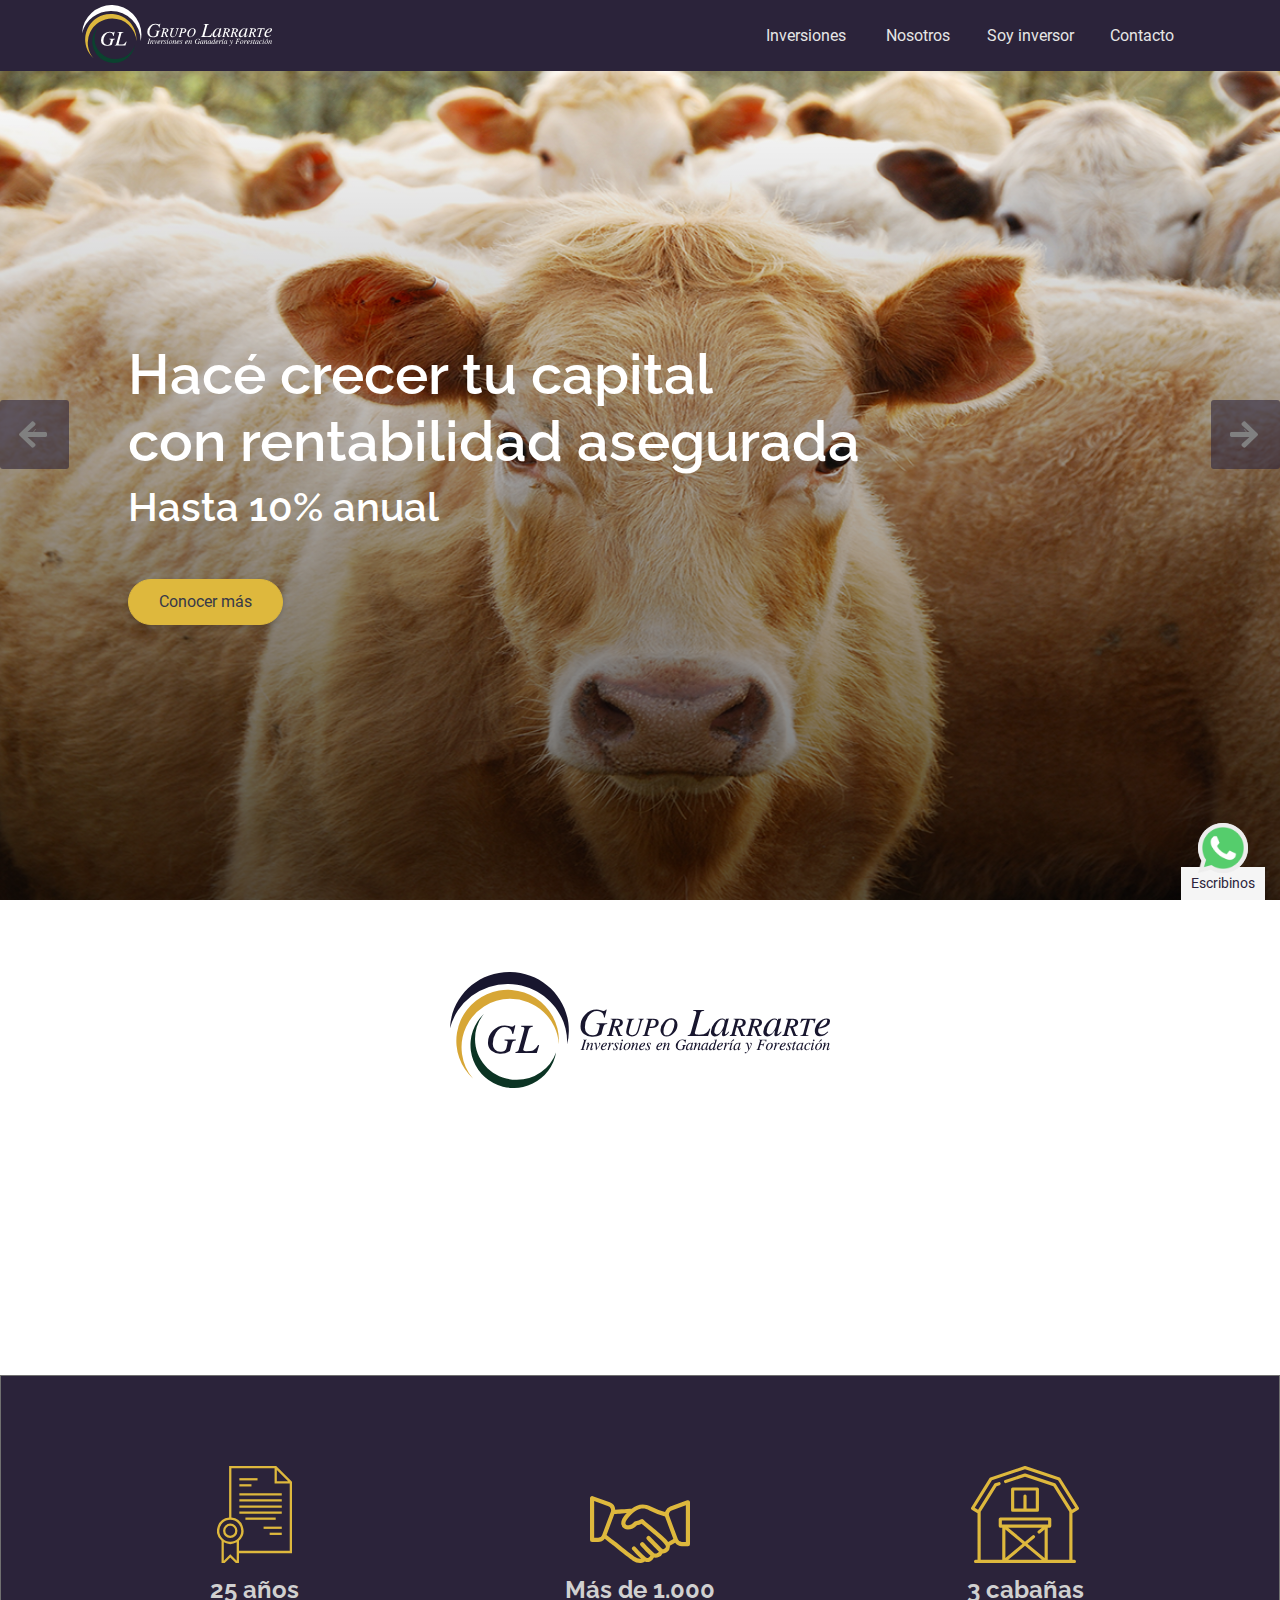
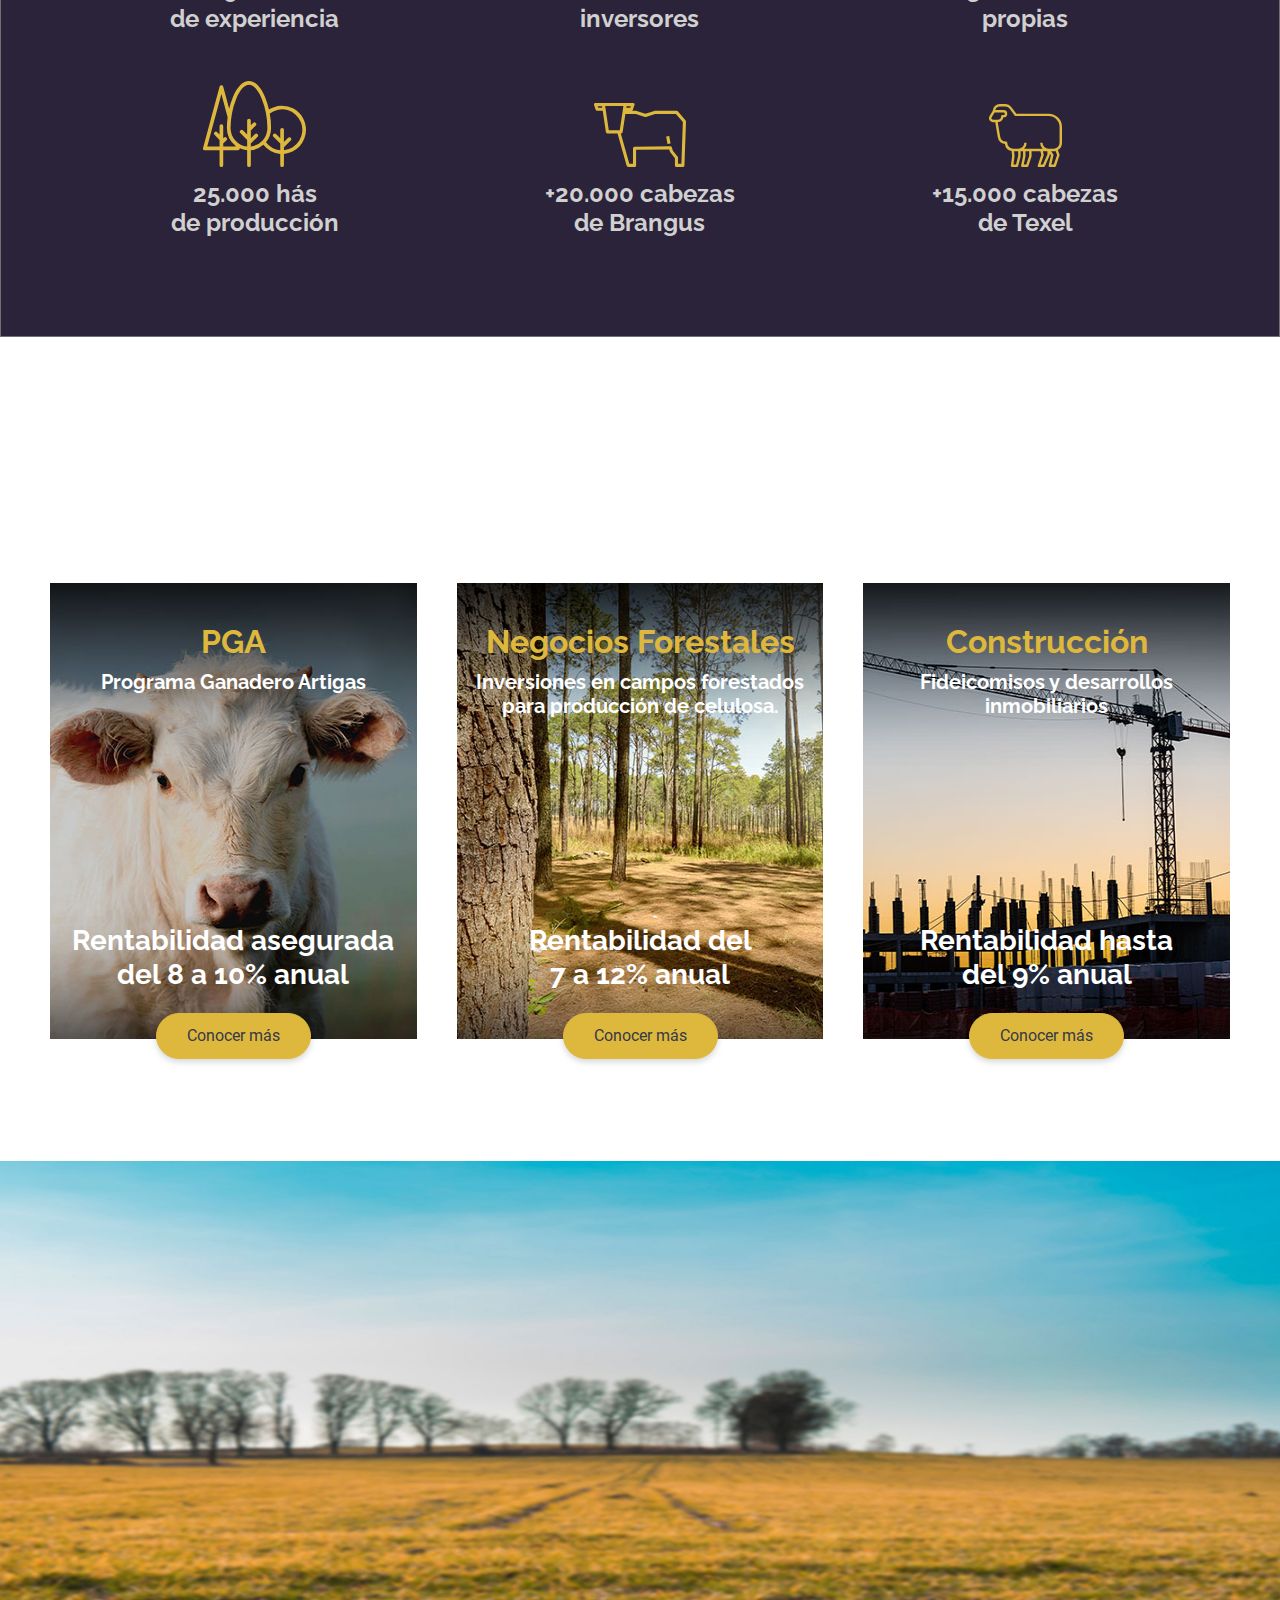
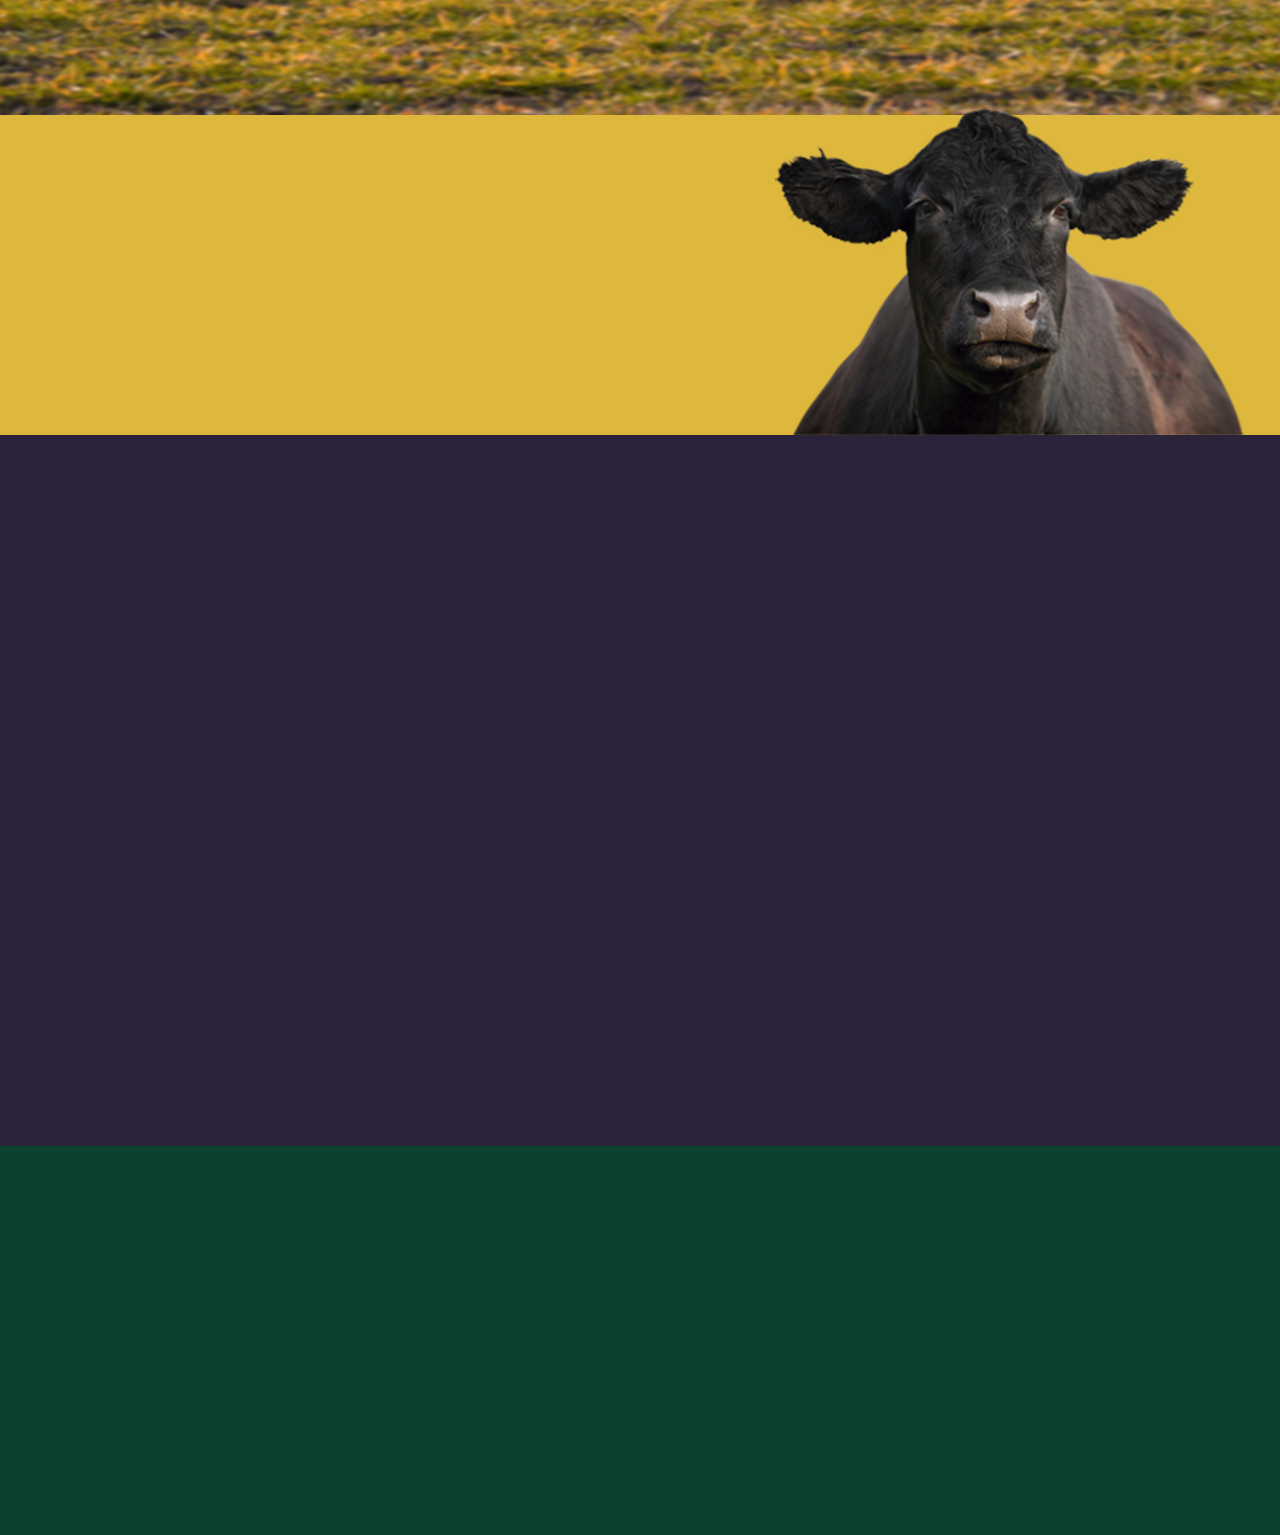
==== commit c1f552ec: "1636 11112021 cambios letra" ====
--- a/index.html
+++ b/index.html
@@ -51,8 +51,8 @@
       <div class="row">
         <div class="col-12">
           <img src="assets/images/group-larrarte.svg" alt="Larrarte" class="img-fluid">
-          <h2 class="mt-5 mb-5 wow fadeInUp" style="font-weight: 700">Potenciando al inversor uruguayo desde 1995</h2>
-          <h5 class="wow fadeInUp" style="font-weight: 400">Grupo Larrarte es una empresa dedicada a la Administración de fondos de Inversión y Capitales en <br class="d-none d-lg-block">general con más de 25 años de experiencia en el mercado. Ofrecemos soluciones a pequeños, medianos<br class="d-none d-lg-block"> y grandes inversores para diversificar y hacer crecer su capital a través de mecanismos de inversión <br class="d-none d-lg-block">sólidos, transparentes y seguros.</h5>
+          <h2 class="mt-5 mb-4 wow fadeInUp" style="font-weight: 700">Potenciando al inversor uruguayo desde 1995</h2>
+          <h5 class="wow fadeInUp">Grupo Larrarte es una empresa dedicada a la Administración de fondos de Inversión y Capitales en <br class="d-none d-lg-block">general con más de 25 años de experiencia en el mercado. Ofrecemos soluciones a pequeños, medianos<br class="d-none d-lg-block"> y grandes inversores para diversificar y hacer crecer su capital a través de mecanismos de inversión <br class="d-none d-lg-block">sólidos, transparentes y seguros.</h5>
         </div>
       </div>
     </div>
--- a/assets/styles/css/bundle.min.css
+++ b/assets/styles/css/bundle.min.css
@@ -1 +1 @@
-:root{font-size:16px}body{opacity:0}p.h1,h1,p.h2,h2,p.h3,h3,p.h4,h4,p.h5,h5,p.h6,h6{font-family:Raleway;color:#373948}h6{font-family:Roboto;font-size:1.125rem;color:#373948}.display-1,.display-4,.display-5,.display-6{font-family:Raleway}a,p,div,input,button,textarea{font-family:Roboto;color:#425762;font-size:1rem;font-weight:400}a{font-size:1rem}.accordion-button:focus{border:0;box-shadow:none}section{position:relative;padding:8vh 0}.btn.btn-primary{background-color:#deb83d;border-color:#deb83d;border-radius:0;padding:10px 30px;color:#373948;box-shadow:0px 3px 6px #00000029;border-radius:29px;opacity:1}button:focus{outline:none}.btn.btn-primary:hover,.btn.btn-primary:active,.btn.btn-primary:focus{background-color:#d3af3b !important;border-color:#d3af3b !important;box-shadow:0px 3px 6px #00000029;transition:.3s ease}section#group{text-align:center}section#investment{text-align:center}section#investment .ipadding{padding:50px}section#investment .grid-investment{display:flex;column-gap:40px;justify-content:space-evenly}section#investment .investment{position:relative;height:456px;max-width:407px;width:100%;padding:40px 0;display:flex;flex-direction:column;align-items:center;justify-content:space-between;background-repeat:no-repeat;background-size:100% 100%;background-position:center;transition:all .3s ease}section#investment .investment a.btn.btn-primary{position:absolute;top:430px}section#investment .investment:hover{background-size:105% 105%;transition:all .5s ease}section#investment .PGA{background-image:url(../../images/ganadero.jpg)}section#investment .Negocios{background-image:url(../../images/forestales.jpg)}section#investment .Construccion{background-image:url(../../images/construccion.jpg)}section#investment h2{color:#deb83d;font-weight:700}section#investment h5,section#investment h3{color:#fff;font-weight:700}section#managementII{background-color:#deb83d;padding:8vh 0 6vh 0}section#managementII h1{color:#373948;font-weight:700;margin-bottom:14px}section#managementII h4{color:#fff;font-weight:700}section#managementII img{position:absolute;right:0;bottom:0}section#contact{background-color:#2b233a;padding:12vh 0}section#contact h2{color:#fff;font-weight:700}section#contact .contact-center{display:flex;flex-direction:column;align-items:center;justify-content:center}section#contact input{margin-bottom:10px;border-radius:0}section#contact textarea{border-radius:0;width:100%}section#contact .contactForm{max-width:500px;width:100%}section#contact p.strong{display:flex;flex-direction:row;align-items:baseline}section#contact p.strong span{background:#fff;height:6px;width:6px;border-radius:100%;margin:0 3px}section#contact p.strong span:first-child{margin-left:6px}section#image-banner{background-image:linear-gradient(180deg, #00000000 0%, #00000003 2%, #00000096 100%),url(../../images/pga.jpg);background-size:cover;background-repeat:no-repeat;display:flex;flex-direction:column;justify-content:center;background-position:center;height:58vh;margin-top:66px}section#image-banner h1{color:#fff;font-weight:600}section#questions{padding:10vh 0 20vh 0}section#questions h1.display-5{font-weight:bold;text-align:center;margin-bottom:61px}section#questions .accordion-item{margin-bottom:10px}section#questions .accordion-item div#collapseOne{border:none}section#questions .accordion-item .accordion-body{font-size:1rem;font-weight:600;color:#373948}section#questions .accordion-item h4{font-weight:bold}section#questions .accordion-item h4 button.accordion-button.collapsed{background-color:#f4f4f4;border:none;box-shadow:none;text-align:left}section#questions .accordion-item h4 .accordion-button{font-size:1.5rem;font-weight:700}section#questions .accordion-item h4 .accordion-button::after{background-image:url(../../images/angle-down-solid.svg);background-size:1rem}section#questions .accordion-item h4 .accordion-button:not(.collapsed){color:#373948;background-color:#f4f4f4;border:none;text-align:left}section#questions .accordion-item h4 .accordion-button:not(.collapsed)::after{filter:grayscale(1)}section#company{text-align:center}section#company h2{font-weight:bold}section#cabins h2{font-weight:bold;text-align:center;margin-bottom:47px}section#cabins .ccabins{display:flex;flex-direction:column;align-items:center;justify-content:center;margin-bottom:10px}section#cabins .ccabins .card{border:none}section#cabins .ccabins .card .card-body{text-align:center}section#cabins .ccabins .card img.card-img-top{height:284px;width:288px;background-color:#00000029;border:none;transform:scale(1);transition:all .3s ease}section#cabins .ccabins .card img.card-img-top:hover{transform:scale(1.05);transition:all .5s ease}section#image-abanner{background-image:linear-gradient(to right, rgba(0, 0, 0, 0.4), rgba(0, 0, 0, 0.1)),url(../../images/menu2.jpg);background-size:cover;background-repeat:no-repeat;display:flex;flex-direction:column;justify-content:center;background-position:center;height:58vh;margin-top:66px}section#image-abanner h1{color:#fff;font-weight:600}section#image-abanner h1.display-4{color:#fff;font-weight:700}section#experience{background-color:#deb83d;padding:6vh 0}section#experience h2{font-weight:700;text-align:center}section#nimage-banner{background-image:linear-gradient(to right, rgba(0, 0, 0, 0.4), rgba(0, 0, 0, 0.1)),url(../../images/negocios.png);background-size:cover;background-repeat:no-repeat;display:flex;flex-direction:column;justify-content:center;background-position:center;height:58vh;margin-top:66px}section#nimage-banner h1{color:#fff;font-weight:600}section#nimage-banner h1.display-4{color:#fff;font-weight:bold}@media(max-width: 991px){section{padding:8vh 2vh}section#questions{padding:5vh 0 5vh}h5,.h5{font-size:1rem}section#image-carousel h1.fb{font-weight:900;margin-top:27px}section#image-carousel .owl-prev{width:50px;height:50px}section#image-carousel .owl-next{width:50px;height:50px}section#image-carousel .owl-prev span{width:21px;height:20px}section#image-carousel .owl-next span{width:21px;height:20px}section#are-have .gif{grid-template-columns:1fr 1fr}section#investment .ipadding{padding:0 25px}section#investment .grid-investment{grid-template-columns:1fr;grid-gap:50px;display:flex;flex-direction:column;align-items:center;justify-content:center}section#are-have .gif{grid-template-columns:1fr 1fr}section#managementII{padding:5vh 3vh}section#managementII img{display:none}section#managementII h1{margin-bottom:10px}}@media(max-width: 767px){section#investment{padding:6vh 0 8vh}section#investment .investment{height:400px}section#investment .investment a.btn.btn-primary{top:375px}}@media(max-width: 575px){section#investment .investment{height:390px}section#investment .investment a.btn.btn-primary{top:365px}section#investment .investment .ibottom{margin-bottom:20px}section#image-banner{height:50vh}section#nimage-banner{height:50vh}}@media(max-width: 380px){section#investment .investment{padding:10px}}header{background-color:#2b233a;position:fixed;z-index:10;width:100%;max-width:100vw;top:0;left:0;height:71px}header .navbar-expand-lg{justify-content:space-between;align-items:stretch}header .navbar-expand-lg .navbar-collapse{width:100%;display:flex;flex-direction:row;align-items:flex-end;justify-content:flex-end;height:71px}header .navbar-expand-lg .navbar-collapse ul.navbar-nav{height:100%}header .navbar-expand-lg .navbar-collapse ul.navbar-nav .dropdown-toggle::after{display:none}header .navbar-expand-lg .navbar-collapse ul.navbar-nav li.nav-item{width:112px;display:flex;flex-direction:column;justify-content:center;align-items:center}header .navbar-expand-lg .navbar-collapse ul.navbar-nav li.nav-item a{color:#e6e6e6}header .navbar-expand-lg .navbar-collapse ul.navbar-nav li.nav-item:hover,header .navbar-expand-lg .navbar-collapse ul.navbar-nav li.nav-item:focus,header .navbar-expand-lg .navbar-collapse ul.navbar-nav li.nav-item:active,header .navbar-expand-lg .navbar-collapse ul.navbar-nav li.nav-item:visited{background-color:#deb83d}header .navbar-expand-lg .navbar-collapse ul.navbar-nav li.nav-item:hover a,header .navbar-expand-lg .navbar-collapse ul.navbar-nav li.nav-item:focus a,header .navbar-expand-lg .navbar-collapse ul.navbar-nav li.nav-item:active a,header .navbar-expand-lg .navbar-collapse ul.navbar-nav li.nav-item:visited a{color:#2b233a}header .navbar-expand-lg .navbar-collapse ul.navbar-nav li.nav-item{height:100%}header .navbar .nav-item:hover .dropdown-menu{display:block}header .dropdown-toggle::after{display:none}header .dropdown-item:focus,header .dropdown-item:hover{color:#deb83d;background-color:#f8f9fa}header .dropdown-menu{left:-380px;padding:30px;top:95%}header .dropdown-menu .grid-menu{display:grid;grid-template-columns:1fr 1fr;column-gap:90px;row-gap:50px}header .dropdown-menu .grid-menu .dropdown-item:focus,header .dropdown-menu .grid-menu .dropdown-item:hover{color:#deb83d;background-color:#f8f9fa}header .dropdown-menu span.dropdown-item{display:flex;flex-direction:row;align-items:center;column-gap:20px;filter:none}header .dropdown-menu span.dropdown-item .mtext p{margin-bottom:5px}header .dropdown-menu span.dropdown-item .mtext a{color:#deb83d !important;text-decoration:none}header .dropdown-menu .dropdown-item:hover a,header .dropdown-menu .dropdown-item:hover a:hover,header .dropdown-menu .dropdown-item:focus a,header .dropdown-menu .dropdown-item:focus a:hover{border-color:#deb83d;border-bottom:1px solid;color:#deb83d}header span.navbar-toggler-icon{background-image:url(assets/images/bars-white.svg);filter:invert(100%)}header .navbar-light .navbar-toggler{color:#2b233a;border:0px solid rgba(0,0,0,.1)}header .navbar{padding:0}header .navbar-toggler{transition:box-shadow .1s ease-in-out}div#whatsappBtn{position:fixed;bottom:0;right:15px;width:auto;padding:0;z-index:10}div#whatsappBtn a{display:-webkit-box;display:-webkit-flex;display:-ms-flexbox;display:flex;-webkit-box-orient:vertical;-webkit-box-direction:normal;-webkit-flex-direction:column;-ms-flex-direction:column;flex-direction:column;-webkit-box-align:center;-webkit-align-items:center;-ms-flex-align:center;align-items:center;-webkit-box-pack:center;-webkit-justify-content:center;-ms-flex-pack:center;justify-content:center;text-decoration:none;color:#2b233a}div#whatsappBtn a:hover{text-decoration:none}div#whatsappBtn a span{background:#f5f5f5;padding:6px 10px;font-size:14px;margin-top:-6px}div#whatsappBtn button{-webkit-border-radius:100%;border-radius:100%;padding:0px;border:none;position:relative;z-index:1;-webkit-animation:brickBtn 6s infinite;animation:brickBtn 6s infinite}div#whatsappBtn button:focus{outline:none}div#whatsappBtn button img{width:50px}@keyframes brickBtn{0%{transform:translate(0, 0) rotate(0deg)}90%{transform:translate(1px, 1px) rotate(0deg)}91%{transform:translate(-1px, -2px) rotate(-1deg)}92%{transform:translate(-3px, 0) rotate(1deg)}93%{transform:translate(3px, 2px) rotate(0deg)}94%{transform:translate(1px, -1px) rotate(1deg)}95%{transform:translate(-1px, 2px) rotate(-1deg)}96%{transform:translate(-3px, 1px) rotate(0deg)}97%{transform:translate(3px, 1px) rotate(-1deg)}98%{transform:translate(-1px, -1px) rotate(1deg)}99%{transform:translate(1px, 2px) rotate(0deg)}100%{transform:translate(1px, -2px) rotate(-1deg)}}@media(max-width: 991px){header{height:auto}header ul.navbar-nav.mb-2.mb-lg-0{padding-top:10px}header ul.navbar-nav.mb-2.mb-lg-0 li.nav-item{width:100%;align-items:flex-start}header ul.navbar-nav.mb-2.mb-lg-0 li.nav-item:hover{background-color:#2b233a}header ul.navbar-nav.mb-2.mb-lg-0 li{padding:0 10px}header .dropdown-menu{left:0;padding:10px 0;background-color:rgba(255,255,255,.3);margin-bottom:10px}header .dropdown-menu .grid-menu{row-gap:10px;grid-template-columns:1fr}header .dropdown-menu .grid-menu .dropdown-item:focus,header .dropdown-menu .grid-menu .dropdown-item:hover,header .dropdown-menu .grid-menu .dropdown-item:active{color:#deb83d;background-color:#6b6575}header .dropdown-menu .grid-menu span.dropdown-item .mimg{display:none}header .dropdown-menu .grid-menu span.dropdown-item .mtext span{display:none}header .dropdown-menu .grid-menu span.dropdown-item .mtext p{color:#fff}header .collapse:not(.show){display:none}header .navbar-collapse{justify-content:flex-start;border-top:2px solid #deb83d;margin-top:10px;height:100% !important}header .navbar-collapse .navbar-nav{width:100%}header .navbar-collapse .navbar-nav li.nav-item{align-items:flex-start;width:auto;height:auto}header .navbar-collapse .navbar-nav .nav-item:not(:last-child){border-bottom:solid 1px #ffffff50;width:100%}}@media(min-width: 992px){.navbar .nav-item:hover .dropdown-menu{display:block}}section#image-carousel{padding:0;margin-top:66px}section#image-carousel .item{display:flex;flex-direction:column;justify-content:center}section#image-carousel .item .bg-carousel{background-size:cover;background-position:center;background-repeat:no-repeat;height:calc(100vh - 66px);width:100%}section#image-carousel .item .bg-carousel:before{content:"";position:absolute;width:100%;height:100%;background:transparent linear-gradient(180deg, #00000000 0%, #00000003 2%, #00000096 100%) 0% 0% no-repeat padding-box}section#image-carousel .item h1{color:#fff;font-weight:600}section#image-carousel .titleCarousel{position:absolute;left:10%}section#image-carousel .owl-dots{display:none}section#image-carousel .owl-theme .owl-nav [class*=owl-]{margin:0px}section#image-carousel .owl-nav{margin:0}section#image-carousel .owl-prev{width:69px;height:69px;position:absolute;top:40%;left:0%;background-color:#2B233A98;color:#b2b2b2}section#image-carousel .owl-next{width:69px;height:69px;position:absolute;top:40%;right:0%;background-color:#2B233A98;color:#b2b2b2}section#image-carousel .owl-prev span{display:block;background-image:url(../../images/arrow-left-solid.svg);background-repeat:no-repeat;filter:contrast(0);width:32px;height:31px;left:0;right:0;margin-left:auto;margin-right:auto;color:#2B233A98}section#image-carousel .owl-next span{display:block;background-image:url(../../images/arrow-right-solid.svg);background-repeat:no-repeat;filter:contrast(0);width:32px;height:31px;left:0;right:0;margin-left:auto;margin-right:auto;color:#2B233A98}section#image-carousel button:focus{outline:none}section#are-have{background-color:#2b233a;border:1px solid #707070;padding:90px 0}section#are-have .gif{display:grid;grid-template-columns:1fr 1fr 1fr;grid-gap:40px;text-align:center;align-items:end}section#are-have img{margin-bottom:13px}section#are-have h4{font-weight:700;color:#d0d0d0}section#managementI{background-image:url(../../images/fondo.png);background-size:cover;background-repeat:no-repeat;padding:10vh 0 15vh 0;text-align:center;display:flex;flex-direction:column;align-items:center;background-position:center}section#managementI .managementI{position:relative;display:flex;flex-direction:column;align-items:center;justify-content:center}section#managementI .giftransparent{padding:30px 20px;background-color:rgba(255,255,255,.79);border-radius:20px;position:relative;display:flex;flex-direction:row;align-items:center;justify-content:space-around;max-width:835px;max-height:211px;width:100%;height:100%;margin-top:16px}section#managementI .giftransparent img{width:100px;margin-bottom:15px;max-height:96px;height:100%}section#managementI a.btn.btn-primary{position:absolute;bottom:-23px}section#managementI h3{color:#707070;font-weight:700;margin-bottom:15px}section#managementI h1.display-6{color:#373948;font-weight:700}section#managementI h4{color:#2b233a;font-weight:700}@media(max-width: 991px){section#managementI{padding:6vh 5vh 9vh}section#managementI .giftransparent{padding:40px 20px 60px;flex-direction:column;max-width:335px;max-height:600px;width:100%;height:100%}section#managementI .ranchers{padding-top:20px}}@media(max-width: 767px){section#image-carousel .owl-prev{width:50px;height:50px}section#image-carousel .owl-nav{display:none}section#image-carousel .owl-next{width:50px;height:50px}section#image-carousel .owl-prev span{width:21px;height:20px}section#image-carousel .owl-next span{width:21px;height:20px}}@media(max-width: 575px){section#image-carousel .owl-prev{width:30px;height:30px}section#image-carousel .owl-next{width:30px;height:30px}section#image-carousel .owl-prev span{width:15px;height:14px}section#image-carousel .owl-next span{width:15px;height:14px}section#are-have .gif{grid-template-columns:1fr;grid-gap:30px}}section#dynamic-table .container-fluid{padding:0 8%}section#dynamic-table .owl-prev{width:46px;height:51px;position:absolute;top:40%;left:-10%;background-color:#deb83d;color:#b2b2b2}section#dynamic-table .owl-next{width:46px;height:51px;position:absolute;top:40%;right:-10%;background-color:#deb83d;color:#b2b2b2}section#dynamic-table .owl-prev span{display:block;background-image:url(../../images/arrow-left-solid.svg);background-repeat:no-repeat;filter:invert(1);width:23px;height:22px;left:0;right:0;margin-left:auto;margin-right:auto;color:#2B233A98}section#dynamic-table .owl-next span{display:block;background-image:url(../../images/arrow-right-solid.svg);background-repeat:no-repeat;filter:invert(1);width:23px;height:22px;left:0;right:0;margin-left:auto;margin-right:auto;color:#2B233A98}section#dynamic-table h6{color:#fff}section#dynamic-table p{font-weight:700;font-size:1rem}section#dynamic-table .item{text-align:center}section#dynamic-table .list1:not(:last-child){border-bottom:1px solid #00000059}section#dynamic-table .list1{background-color:#2b233a;display:flex;flex-direction:row;align-items:center;padding:.5rem .5rem .5rem .8rem}section#dynamic-table .list1 .text-list p{color:#fff;font-weight:400}section#dynamic-table .list1 .img-list{width:40px;text-align:center;margin-right:15px}section#dynamic-table .list1 .img-list img{height:35px;width:40px}section#dynamic-table .list-group-item:not(:last-child){border-bottom:1px solid #373948}section#dynamic-table .list-group-item{padding:.5rem .5rem}section#dynamic-table .card{border:none;border-radius:0}section#dynamic-table .card .list-group.list-group-flush{box-shadow:0px 3px 6px #00000029;margin-bottom:18px}section#dynamic-table .card.prueba{margin-top:190px}section#dynamic-table .card-textp{text-align:initial}section#dynamic-table .card-header{border-radius:0}#carouselcard{margin-left:0;margin-right:0}#carouselcard .owl-stage-outer{padding:0}section#scheme{background-color:#deb83d;padding:12vh 0}section#scheme .display-5{text-align:center;font-weight:bold;margin-bottom:60px}section#scheme .gridscheme{display:grid;grid-template-columns:8% 1fr 8% 1fr 8% 1fr;align-items:center;grid-column-gap:10px;grid-row-gap:43px}section#scheme .gridscheme h5,section#scheme .gridscheme .display-1{color:#fff;font-weight:bold;margin-bottom:0}section#scheme .gridscheme .display-1{text-align:center;font-size:90px}@media(max-width: 991px){section#dynamic-table{padding:8vh 0}section#dynamic-table .card.prueba{margin-top:0px}.container-fluid{padding:0 8%;text-align:center;display:flex;flex-direction:column;align-items:center}#carouselcard{padding:0 12px}#carouselcard .owl-stage-outer,#carouselcard .owl-stage,#carouselcard .owl-item{height:100%}#carouselcard .owl-stage{align-items:center;display:flex}section#scheme{padding:8vh 0}section#scheme .display-5{margin-bottom:30px}section#scheme .gridscheme{grid-template-columns:15% 1fr}section#scheme .gridscheme h1.display-1{font-size:82px}}@media(max-width: 575px){section#dynamic-table .container-fluid{padding:0 10%}section#dynamic-table .container-fluid .owl-prev{left:-40px}section#dynamic-table .container-fluid .owl-next{right:-40px}}section#benefits{padding:12vh 0;display:flex;flex-direction:column;align-items:center;justify-content:center;background-color:#0b422f}section#benefits .h2tittle{margin-bottom:95px}section#benefits h2{text-align:center;color:#fff;font-weight:bold}section#benefits .gridbenefits{display:grid;grid-template-columns:1fr 1fr;grid-gap:50px 100px;text-align:center}section#benefits .gridbenefits img{margin-bottom:28px;height:100px}section#benefits .gridbenefits h5{color:#fff;font-weight:700}@media(max-width: 991px){section#benefits{padding:8vh 30px;display:flex;flex-direction:column;align-items:center;justify-content:center;background-color:#0b422f}section#benefits .h2tittle{margin-bottom:55px}section#benefits .gridbenefits{grid-template-columns:1fr;grid-gap:50px}}section#card-experience{padding:0}section#card-experience .cexperience{padding:0}section#card-experience .cexperience .card{border:none;border-radius:0}section#card-experience .cexperience .card .row.g-0 .img-fluid{width:100%}section#card-experience .cexperience .card .row.g-0 .card-body.card-ltext{padding:90px 78px}section#card-experience .cexperience .card .row.g-0 .card-body.card-rtext{padding:52px 78px}section#card-experience .cexperience .card .row.g-0 .card-body h2{font-weight:bold;margin-bottom:53px}@media(max-width: 991px){section#card-experience .container-fluid{padding:0}section#card-experience .container-fluid>.row{margin-left:0;margin-right:0}section#card-experience .itrevert{flex-direction:column-reverse}section#card-experience .img-fluid{width:100vw}section#card-experience .cexperience .card .row.g-0 .card-body{padding:30px 35px !important;text-align:left}section#card-experience .cexperience .card .row.g-0 .card-body h2{margin-bottom:18px}}@media(max-width: 991px){section#contact,section#cabins{padding:45px 3vh}section#company,section#directors{padding:45px 3vh 0}}footer{background-color:#0b422f;padding:10vh 0}footer h6,footer a{color:#fff;text-decoration:none;font-weight:bold;margin-bottom:20px}footer a:hover{color:#fff}footer .line{border:1px solid #707070;max-width:270px;width:100%;margin-bottom:30px}footer .logo{width:300px}footer .ifooter2{padding-right:12px}footer .ifooter3{padding-right:15px}footer .contact3{display:flex;flex-direction:column;justify-content:space-evenly;align-items:flex-end}@media(max-width: 991.98px){footer{padding:45px 3vh;text-align:left}footer h6{margin-bottom:30px}footer .contact2,footer .contact3{padding-top:15px}footer .contact3{align-items:flex-start}footer .contact3 .contac-img{margin-bottom:40px}footer .contac-red{width:100%;text-align:center}}/*# sourceMappingURL=bundle.min.css.map */
+:root{font-size:16px}body{opacity:0}p.h1,h1,p.h2,h2,p.h3,h3,p.h4,h4,p.h5,h5,p.h6,h6{font-family:Raleway;color:#373948}h6{font-family:Roboto;font-size:1.125rem;color:#373948}.display-1,.display-4,.display-5,.display-6{font-family:Raleway}a,p,div,input,button,textarea{font-family:Roboto;color:#425762;font-size:1rem;font-weight:400}a{font-size:1rem}.accordion-button:focus{border:0;box-shadow:none}section{position:relative;padding:8vh 0}.btn.btn-primary{font-family:Roboto;font-weight:400;background-color:#deb83d;border-color:#deb83d;border-radius:0;padding:10px 30px;color:#373948;box-shadow:0px 3px 6px #00000029;border-radius:29px;opacity:1}button:focus{outline:none}.btn.btn-primary:hover,.btn.btn-primary:active,.btn.btn-primary:focus{background-color:#d3af3b !important;border-color:#d3af3b !important;box-shadow:0px 3px 6px #00000029;transition:.3s ease}section#group{text-align:center}section#group h5{font-family:Roboto;font-weight:400}section#investment{text-align:center}section#investment .ipadding{padding:50px}section#investment h2{font-weight:700}section#investment .grid-investment{display:flex;column-gap:40px;justify-content:space-evenly}section#investment .grid-investment .investment{position:relative;height:456px;max-width:407px;width:100%;padding:40px 0;display:flex;flex-direction:column;align-items:center;justify-content:space-between;background-repeat:no-repeat;background-size:100% 100%;background-position:center;transition:all .3s ease}section#investment .grid-investment .investment a.btn.btn-primary{position:absolute;top:430px}section#investment .grid-investment .investment h2{color:#deb83d;font-weight:700}section#investment .grid-investment .investment h5,section#investment .grid-investment .investment h3{color:#fff;font-weight:700}section#investment .grid-investment .investment:hover{background-size:105% 105%;transition:all .5s ease}section#investment .grid-investment .PGA{background-image:url(../../images/ganadero.jpg)}section#investment .grid-investment .Negocios{background-image:url(../../images/forestales.jpg)}section#investment .grid-investment .Construccion{background-image:url(../../images/construccion.jpg)}section#managementII{background-color:#deb83d;padding:8vh 0 6vh 0}section#managementII h1{color:#373948;font-weight:700;margin-bottom:14px}section#managementII h4{color:#fff;font-weight:700}section#managementII img{position:absolute;right:0;bottom:0}section#contact{background-color:#2b233a;padding:12vh 0}section#contact h2{color:#fff;font-weight:700}section#contact .contact-center{display:flex;flex-direction:column;align-items:center;justify-content:center}section#contact .contact-center .contactForm{max-width:500px;width:100%}section#contact .contact-center .contactForm input{margin-bottom:10px;border-radius:0}section#contact .contact-center .contactForm textarea{border-radius:0;width:100%}section#contact .contact-center p.strong{display:flex;flex-direction:row;align-items:baseline}section#contact .contact-center p.strong span{background:#fff;height:6px;width:6px;border-radius:100%;margin:0 3px}section#contact .contact-center p.strong span:first-child{margin-left:6px}@media(max-width: 991px){section{padding:8vh 2vh}h5,.h5{font-size:1rem}section#image-carousel h1.fb{font-weight:900;margin-top:27px}section#image-carousel .owl-prev{width:50px;height:50px}section#image-carousel .owl-next{width:50px;height:50px}section#image-carousel .owl-prev span{width:21px;height:20px}section#image-carousel .owl-next span{width:21px;height:20px}section#are-have .gif{grid-template-columns:1fr 1fr}section#investment .ipadding{padding:0 25px}section#investment .grid-investment{grid-template-columns:1fr;grid-gap:50px;display:flex;flex-direction:column;align-items:center;justify-content:center}section#are-have .gif{grid-template-columns:1fr 1fr}section#managementII{padding:5vh 3vh}section#managementII img{display:none}section#managementII h1{margin-bottom:10px}}@media(max-width: 767px){section#investment{padding:6vh 0 8vh}section#investment .investment{height:400px}section#investment .investment a.btn.btn-primary{top:375px}}@media(max-width: 575px){section#investment .investment{height:390px}section#investment .investment a.btn.btn-primary{top:365px}section#investment .investment .ibottom{margin-bottom:20px}}@media(max-width: 380px){section#investment .investment{padding:10px}}header{background-color:#2b233a;position:fixed;z-index:10;width:100%;max-width:100vw;top:0;left:0;height:71px}header .navbar-expand-lg{justify-content:space-between;align-items:stretch}header .navbar-expand-lg .navbar-collapse{width:100%;display:flex;flex-direction:row;align-items:flex-end;justify-content:flex-end;height:71px}header .navbar-expand-lg .navbar-collapse ul.navbar-nav{height:100%}header .navbar-expand-lg .navbar-collapse ul.navbar-nav .dropdown-toggle::after{display:none}header .navbar-expand-lg .navbar-collapse ul.navbar-nav li.nav-item{width:112px;display:flex;flex-direction:column;justify-content:center;align-items:center}header .navbar-expand-lg .navbar-collapse ul.navbar-nav li.nav-item a{color:#e6e6e6}header .navbar-expand-lg .navbar-collapse ul.navbar-nav li.nav-item:hover,header .navbar-expand-lg .navbar-collapse ul.navbar-nav li.nav-item:focus,header .navbar-expand-lg .navbar-collapse ul.navbar-nav li.nav-item:active,header .navbar-expand-lg .navbar-collapse ul.navbar-nav li.nav-item:visited{background-color:#deb83d}header .navbar-expand-lg .navbar-collapse ul.navbar-nav li.nav-item:hover a,header .navbar-expand-lg .navbar-collapse ul.navbar-nav li.nav-item:focus a,header .navbar-expand-lg .navbar-collapse ul.navbar-nav li.nav-item:active a,header .navbar-expand-lg .navbar-collapse ul.navbar-nav li.nav-item:visited a{color:#2b233a}header .navbar-expand-lg .navbar-collapse ul.navbar-nav li.nav-item{height:100%}header .navbar .nav-item:hover .dropdown-menu{display:block}header .dropdown-toggle::after{display:none}header .dropdown-item:focus,header .dropdown-item:hover{color:#deb83d;background-color:#f8f9fa}header .dropdown-menu{left:-380px;padding:30px;top:95%}header .dropdown-menu .grid-menu{display:grid;grid-template-columns:1fr 1fr;column-gap:90px;row-gap:50px}header .dropdown-menu .grid-menu .dropdown-item:focus,header .dropdown-menu .grid-menu .dropdown-item:hover{color:#deb83d;background-color:#f8f9fa}header .dropdown-menu span.dropdown-item{display:flex;flex-direction:row;align-items:center;column-gap:20px;filter:none}header .dropdown-menu span.dropdown-item .mtext p{margin-bottom:0px;font-family:"Roboto"}header .dropdown-menu span.dropdown-item .mtext a{color:#deb83d !important;text-decoration:none}header .dropdown-menu .dropdown-item:hover a,header .dropdown-menu .dropdown-item:hover a:hover,header .dropdown-menu .dropdown-item:focus a,header .dropdown-menu .dropdown-item:focus a:hover{border-color:#deb83d;border-bottom:1px solid;color:#deb83d}header span.navbar-toggler-icon{background-image:url(assets/images/bars-white.svg);filter:invert(100%)}header .navbar-light .navbar-toggler{color:#2b233a;border:0px solid rgba(0,0,0,.1)}header .navbar{padding:0}header .navbar-toggler{transition:box-shadow .1s ease-in-out}div#whatsappBtn{position:fixed;bottom:0;right:15px;width:auto;padding:0;z-index:10}div#whatsappBtn a{display:-webkit-box;display:-webkit-flex;display:-ms-flexbox;display:flex;-webkit-box-orient:vertical;-webkit-box-direction:normal;-webkit-flex-direction:column;-ms-flex-direction:column;flex-direction:column;-webkit-box-align:center;-webkit-align-items:center;-ms-flex-align:center;align-items:center;-webkit-box-pack:center;-webkit-justify-content:center;-ms-flex-pack:center;justify-content:center;text-decoration:none;color:#2b233a}div#whatsappBtn a:hover{text-decoration:none}div#whatsappBtn a span{background:#f5f5f5;padding:6px 10px;font-size:14px;margin-top:-6px}div#whatsappBtn button{-webkit-border-radius:100%;border-radius:100%;padding:0px;border:none;position:relative;z-index:1;-webkit-animation:brickBtn 6s infinite;animation:brickBtn 6s infinite}div#whatsappBtn button:focus{outline:none}div#whatsappBtn button img{width:50px}@keyframes brickBtn{0%{transform:translate(0, 0) rotate(0deg)}90%{transform:translate(1px, 1px) rotate(0deg)}91%{transform:translate(-1px, -2px) rotate(-1deg)}92%{transform:translate(-3px, 0) rotate(1deg)}93%{transform:translate(3px, 2px) rotate(0deg)}94%{transform:translate(1px, -1px) rotate(1deg)}95%{transform:translate(-1px, 2px) rotate(-1deg)}96%{transform:translate(-3px, 1px) rotate(0deg)}97%{transform:translate(3px, 1px) rotate(-1deg)}98%{transform:translate(-1px, -1px) rotate(1deg)}99%{transform:translate(1px, 2px) rotate(0deg)}100%{transform:translate(1px, -2px) rotate(-1deg)}}@media(max-width: 991px){header{height:auto}header ul.navbar-nav.mb-2.mb-lg-0{padding-top:10px}header ul.navbar-nav.mb-2.mb-lg-0 li.nav-item{width:100%;align-items:flex-start}header ul.navbar-nav.mb-2.mb-lg-0 li.nav-item:hover,header ul.navbar-nav.mb-2.mb-lg-0 li.nav-item:focus,header ul.navbar-nav.mb-2.mb-lg-0 li.nav-item:active,header ul.navbar-nav.mb-2.mb-lg-0 li.nav-item:visited{background-color:#2b233a}header ul.navbar-nav.mb-2.mb-lg-0 li.nav-item:hover a,header ul.navbar-nav.mb-2.mb-lg-0 li.nav-item:focus a,header ul.navbar-nav.mb-2.mb-lg-0 li.nav-item:active a,header ul.navbar-nav.mb-2.mb-lg-0 li.nav-item:visited a{color:#fff}header ul.navbar-nav.mb-2.mb-lg-0 li{padding:0 10px}header .dropdown-menu{left:0;padding:10px 0;background-color:rgba(255,255,255,.3);margin-bottom:10px}header .dropdown-menu .grid-menu{row-gap:10px;grid-template-columns:1fr}header .dropdown-menu .grid-menu .dropdown-item:focus,header .dropdown-menu .grid-menu .dropdown-item:hover,header .dropdown-menu .grid-menu .dropdown-item:active{color:#deb83d;background-color:#6b6575}header .dropdown-menu .grid-menu span.dropdown-item .mimg{display:none}header .dropdown-menu .grid-menu span.dropdown-item .mtext span{display:none}header .dropdown-menu .grid-menu span.dropdown-item .mtext p{color:#fff}header .collapse:not(.show){display:none}header .navbar-collapse{justify-content:flex-start;border-top:2px solid #deb83d;margin-top:10px;height:100% !important}header .navbar-collapse .navbar-nav{width:100%}header .navbar-collapse .navbar-nav li.nav-item{align-items:flex-start;width:auto;height:auto}header .navbar-collapse .navbar-nav .nav-item:not(:last-child){border-bottom:solid 1px #ffffff50;width:100%}}@media(min-width: 992px){.navbar .nav-item:hover .dropdown-menu{display:block}}section#image-carousel{padding:0;margin-top:66px}section#image-carousel .item{display:flex;flex-direction:column;justify-content:center}section#image-carousel .item .bg-carousel{background-size:cover;background-position:center;background-repeat:no-repeat;height:calc(100vh - 66px);width:100%}section#image-carousel .item .bg-carousel:before{content:"";position:absolute;width:100%;height:100%;background:transparent linear-gradient(180deg, #00000000 0%, #00000003 2%, #00000096 100%) 0% 0% no-repeat padding-box}section#image-carousel .item h1{color:#fff;font-weight:600}section#image-carousel .titleCarousel{position:absolute;left:10%}section#image-carousel .owl-dots{display:none}section#image-carousel .owl-theme .owl-nav [class*=owl-]{margin:0px}section#image-carousel .owl-nav{margin:0}section#image-carousel .owl-prev{width:69px;height:69px;position:absolute;top:40%;left:0%;background-color:#2B233A98;color:#b2b2b2}section#image-carousel .owl-next{width:69px;height:69px;position:absolute;top:40%;right:0%;background-color:#2B233A98;color:#b2b2b2}section#image-carousel .owl-prev span{display:block;background-image:url(../../images/arrow-left-solid.svg);background-repeat:no-repeat;filter:contrast(0);width:32px;height:31px;left:0;right:0;margin-left:auto;margin-right:auto;color:#2B233A98}section#image-carousel .owl-next span{display:block;background-image:url(../../images/arrow-right-solid.svg);background-repeat:no-repeat;filter:contrast(0);width:32px;height:31px;left:0;right:0;margin-left:auto;margin-right:auto;color:#2B233A98}section#image-carousel button:focus{outline:none}section#are-have{background-color:#2b233a;border:1px solid #707070;padding:90px 0}section#are-have .gif{display:grid;grid-template-columns:1fr 1fr 1fr;grid-gap:40px;text-align:center;align-items:end}section#are-have img{margin-bottom:13px}section#are-have h4{font-weight:700;color:#d0d0d0}section#managementI{background-image:url(../../images/fondo.png);background-size:cover;background-repeat:no-repeat;padding:10vh 0 15vh 0;text-align:center;display:flex;flex-direction:column;align-items:center;background-position:center}section#managementI .managementI{position:relative;display:flex;flex-direction:column;align-items:center;justify-content:center}section#managementI .giftransparent{padding:30px 20px;background-color:rgba(255,255,255,.79);border-radius:20px;position:relative;display:flex;flex-direction:row;align-items:center;justify-content:space-around;max-width:835px;max-height:211px;width:100%;height:100%;margin-top:16px}section#managementI .giftransparent img{width:100px;margin-bottom:15px;max-height:96px;height:100%}section#managementI a.btn.btn-primary{position:absolute;bottom:-23px}section#managementI h3{color:#707070;font-weight:700;margin-bottom:15px}section#managementI h1.display-6{color:#373948;font-weight:700}section#managementI h4{color:#2b233a;font-weight:700}@media(max-width: 991px){section#managementI{padding:6vh 5vh 9vh}section#managementI .giftransparent{padding:40px 20px 60px;flex-direction:column;max-width:335px;max-height:600px;width:100%;height:100%}section#managementI .ranchers{padding-top:20px}}@media(max-width: 767px){section#image-carousel .owl-prev{width:50px;height:50px}section#image-carousel .owl-nav{display:none}section#image-carousel .owl-next{width:50px;height:50px}section#image-carousel .owl-prev span{width:21px;height:20px}section#image-carousel .owl-next span{width:21px;height:20px}}@media(max-width: 575px){section#image-carousel .owl-prev{width:30px;height:30px}section#image-carousel .owl-next{width:30px;height:30px}section#image-carousel .owl-prev span{width:15px;height:14px}section#image-carousel .owl-next span{width:15px;height:14px}section#are-have .gif{grid-template-columns:1fr;grid-gap:30px}}section#image-banner{background-image:linear-gradient(180deg, #00000000 0%, #00000003 2%, #00000096 100%),url(../../images/pga.jpg);background-size:cover;background-repeat:no-repeat;display:flex;flex-direction:column;justify-content:center;background-position:center;height:58vh;margin-top:66px}section#image-banner h1{color:#fff;font-weight:600}section#scheme{background-color:#deb83d;padding:12vh 0}section#scheme .display-5{text-align:center;font-weight:bold;margin-bottom:60px}section#scheme .gridscheme{display:grid;grid-template-columns:8% 1fr 8% 1fr 8% 1fr;align-items:center;grid-column-gap:10px;grid-row-gap:43px}section#scheme .gridscheme h5,section#scheme .gridscheme .display-1{color:#fff;font-weight:bold;margin-bottom:0}section#scheme .gridscheme .display-1{text-align:center;font-size:90px}section#questions{padding:10vh 0 20vh 0}section#questions h1.display-5{font-weight:bold;text-align:center;margin-bottom:61px}section#questions .accordion-item{margin-bottom:10px}section#questions .accordion-item div#collapseOne{border:none}section#questions .accordion-item .accordion-body{font-size:1rem;font-weight:600;color:#373948;font-family:"Roboto"}section#questions .accordion-item h4{font-weight:bold;font-family:"Roboto"}section#questions .accordion-item h4 button.accordion-button.collapsed{background-color:#f4f4f4;border:none;box-shadow:none;text-align:left}section#questions .accordion-item h4 .accordion-button{font-size:1.5rem;font-weight:700}section#questions .accordion-item h4 .accordion-button::after{background-image:url(../../images/angle-down-solid.svg);background-size:1rem}section#questions .accordion-item h4 .accordion-button:not(.collapsed){color:#373948;background-color:#f4f4f4;border:none;text-align:left}section#questions .accordion-item h4 .accordion-button:not(.collapsed)::after{filter:grayscale(1)}section#dynamic-table .container-fluid{padding:0 8%}section#dynamic-table .container-fluid h5{font-family:"Roboto";font-weight:400}section#dynamic-table .container-fluid .owl-prev{width:46px;height:51px;position:absolute;top:40%;left:-10%;background-color:#deb83d;color:#b2b2b2}section#dynamic-table .container-fluid .owl-next{width:46px;height:51px;position:absolute;top:40%;right:-10%;background-color:#deb83d;color:#b2b2b2}section#dynamic-table .container-fluid .owl-prev span{display:block;background-image:url(../../images/arrow-left-solid.svg);background-repeat:no-repeat;filter:invert(1);width:23px;height:22px;left:0;right:0;margin-left:auto;margin-right:auto;color:#2B233A98}section#dynamic-table .container-fluid .owl-next span{display:block;background-image:url(../../images/arrow-right-solid.svg);background-repeat:no-repeat;filter:invert(1);width:23px;height:22px;left:0;right:0;margin-left:auto;margin-right:auto;color:#2B233A98}section#dynamic-table .container-fluid h6{color:#fff}section#dynamic-table .container-fluid p{font-weight:700;font-size:1rem}section#dynamic-table .container-fluid .item{text-align:center}section#dynamic-table .container-fluid .list1:not(:last-child){border-bottom:1px solid #00000059}section#dynamic-table .container-fluid .list1{background-color:#2b233a;display:flex;flex-direction:row;align-items:center;padding:.5rem .5rem .5rem .8rem}section#dynamic-table .container-fluid .list1 .text-list p{color:#fff;font-weight:400}section#dynamic-table .container-fluid .list1 .img-list{width:40px;text-align:center;margin-right:15px}section#dynamic-table .container-fluid .list1 .img-list img{height:35px;width:40px}section#dynamic-table .container-fluid .list-group-item:not(:last-child){border-bottom:1px solid #373948}section#dynamic-table .container-fluid .list-group-item{padding:.5rem .5rem}section#dynamic-table .container-fluid .list-group-item h1,section#dynamic-table .container-fluid .list-group-item h4{font-weight:700}section#dynamic-table .container-fluid .list-group-item p{font-family:"Roboto"}section#dynamic-table .container-fluid .card{border:none;border-radius:0}section#dynamic-table .container-fluid .card .list-group.list-group-flush{box-shadow:0px 3px 6px #00000029;margin-bottom:18px}section#dynamic-table .container-fluid .card.prueba{margin-top:219px}section#dynamic-table .container-fluid .card-textp{text-align:initial}section#dynamic-table .container-fluid .card-header{border-radius:0;display:flex;flex-direction:column;align-items:center;justify-content:center;height:94px}section#dynamic-table .container-fluid .card-header h4{font-weight:700;margin-bottom:0}section#dynamic-table .container-fluid #carouselcard{margin-left:0;margin-right:0}section#dynamic-table .container-fluid #carouselcard .owl-stage-outer{padding:0}@media(max-width: 991px){section#scheme{padding:8vh 0}section#scheme .display-5{margin-bottom:30px}section#scheme .gridscheme{grid-template-columns:15% 1fr}section#scheme .gridscheme h1.display-1{font-size:82px}section#questions{padding:5vh 0 5vh}section#dynamic-table{padding:8vh 0}section#dynamic-table .card.prueba{margin-top:0px}section#dynamic-table .container-fluid{padding:0 8%;text-align:center;display:flex;flex-direction:column;align-items:center}section#dynamic-table #carouselcard{padding:0 12px}section#dynamic-table #carouselcard .owl-stage-outer,section#dynamic-table #carouselcard .owl-stage,section#dynamic-table #carouselcard .owl-item{height:100%}section#dynamic-table #carouselcard .owl-stage{align-items:center;display:flex}}@media(max-width: 575px){section#image-banner{height:50vh}section#dynamic-table .container-fluid{padding:0 10%}section#dynamic-table .container-fluid .owl-prev{left:-40px}section#dynamic-table .container-fluid .owl-next{right:-40px}}section#nimage-banner{background-image:linear-gradient(to right, rgba(0, 0, 0, 0.4), rgba(0, 0, 0, 0.1)),url(../../images/negocios.png);background-size:cover;background-repeat:no-repeat;display:flex;flex-direction:column;justify-content:center;background-position:center;height:58vh;margin-top:66px}section#nimage-banner h1{color:#fff;font-weight:600}section#nimage-banner h1.display-4{color:#fff;font-weight:bold}section#benefits{padding:12vh 0;display:flex;flex-direction:column;align-items:center;justify-content:center;background-color:#0b422f}section#benefits .h2tittle{margin-bottom:95px}section#benefits h2{text-align:center;color:#fff;font-weight:bold}section#benefits .gridbenefits{display:grid;grid-template-columns:1fr 1fr;grid-gap:70px 100px;text-align:center}section#benefits .gridbenefits img{margin-bottom:28px;height:100px}section#benefits .gridbenefits h5{color:#fff;font-weight:700;font-family:"Roboto"}@media(max-width: 991px){section#benefits{padding:8vh 30px;display:flex;flex-direction:column;align-items:center;justify-content:center;background-color:#0b422f}section#benefits .h2tittle{margin-bottom:55px}section#benefits .gridbenefits{grid-template-columns:1fr;grid-gap:50px}}@media(max-width: 575px){section#nimage-banner{height:50vh}}section#image-abanner{background-image:linear-gradient(to right, rgba(0, 0, 0, 0.4), rgba(0, 0, 0, 0.1)),url(../../images/menu2.jpg);background-size:cover;background-repeat:no-repeat;display:flex;flex-direction:column;justify-content:center;background-position:center;height:58vh;margin-top:66px}section#image-abanner h1{color:#fff;font-weight:600}section#image-abanner h1.display-4{color:#fff;font-weight:700}section#experience{background-color:#deb83d;padding:6vh 0}section#experience h2{font-weight:700;text-align:center}section#card-experience{padding:0}section#card-experience .cexperience{padding:0}section#card-experience .cexperience .card{border:none;border-radius:0}section#card-experience .cexperience .card .row.g-0 .img-fluid{width:100%}section#card-experience .cexperience .card .row.g-0 .card-body.card-ltext{padding:90px 78px}section#card-experience .cexperience .card .row.g-0 .card-body.card-rtext{padding:52px 78px}section#card-experience .cexperience .card .row.g-0 .card-body h2{font-weight:bold;margin-bottom:53px}section#card-experience .cexperience .card .row.g-0 .card-body h5{font-family:"Roboto";font-weight:400}@media(max-width: 991px){section#card-experience .container-fluid{padding:0}section#card-experience .container-fluid>.row{margin-left:0;margin-right:0}section#card-experience .itrevert{flex-direction:column-reverse}section#card-experience .img-fluid{width:100vw}section#card-experience .cexperience .card .row.g-0 .card-body{padding:30px 35px !important;text-align:left}section#card-experience .cexperience .card .row.g-0 .card-body h2{margin-bottom:18px}}section#company{text-align:center}section#company h2{font-weight:bold}section#company h5{font-family:"Roboto";font-weight:400}section#cabins h2{font-weight:bold;text-align:center;margin-bottom:47px}section#cabins .ccabins{display:flex;flex-direction:column;align-items:center;justify-content:center;margin-bottom:10px}section#cabins .ccabins .card{border:none}section#cabins .ccabins .card .card-body{text-align:center}section#cabins .ccabins .card .card-head{height:284px;width:288px;border:none;background-color:#00000029;overflow:hidden}section#cabins .ccabins .card .card-head img.card-img-top{height:284px;width:288px;transform:scale(1);transition:all .3s ease}section#cabins .ccabins .card .card-head:hover img.card-img-top{transform:scale(1.05)}@media(max-width: 991px){section#contact,section#cabins{padding:45px 3vh}section#company,section#directors{padding:45px 3vh 0}}footer{background-color:#0b422f;padding:10vh 0}footer h6,footer a{color:#fff;text-decoration:none;font-weight:bold;margin-bottom:20px;line-height:1.4}footer a:hover{color:#fff}footer .line{border:1px solid #707070;max-width:270px;width:100%;margin-bottom:30px}footer .logo{width:300px}footer .ifooter2{padding-right:12px}footer .ifooter3{padding-right:15px}footer .contact3{display:flex;flex-direction:column;justify-content:space-evenly;align-items:flex-end}@media(max-width: 991.98px){footer{padding:45px 3vh;text-align:left}footer h6{margin-bottom:30px}footer .contact2,footer .contact3{padding-top:15px}footer .contact3{align-items:flex-start}footer .contact3 .contac-img{margin-bottom:40px}footer .contac-red{width:100%}}/*# sourceMappingURL=bundle.min.css.map */
--- a/assets/styles/css/bundle.min.css
+++ b/assets/styles/css/bundle.min.css
@@ -1 +1 @@
-:root{font-size:16px}body{opacity:0}p.h1,h1,p.h2,h2,p.h3,h3,p.h4,h4,p.h5,h5,p.h6,h6{font-family:Raleway;color:#373948}h6{font-family:Roboto;font-size:1.125rem;color:#373948}.display-1,.display-4,.display-5,.display-6{font-family:Raleway}a,p,div,input,button,textarea{font-family:Roboto;color:#425762;font-size:1rem;font-weight:400}a{font-size:1rem}.accordion-button:focus{border:0;box-shadow:none}section{position:relative;padding:8vh 0}.btn.btn-primary{background-color:#deb83d;border-color:#deb83d;border-radius:0;padding:10px 30px;color:#373948;box-shadow:0px 3px 6px #00000029;border-radius:29px;opacity:1}button:focus{outline:none}.btn.btn-primary:hover,.btn.btn-primary:active,.btn.btn-primary:focus{background-color:#d3af3b !important;border-color:#d3af3b !important;box-shadow:0px 3px 6px #00000029;transition:.3s ease}section#group{text-align:center}section#investment{text-align:center}section#investment .ipadding{padding:50px}section#investment .grid-investment{display:flex;column-gap:40px;justify-content:space-evenly}section#investment .investment{position:relative;height:456px;max-width:407px;width:100%;padding:40px 0;display:flex;flex-direction:column;align-items:center;justify-content:space-between;background-repeat:no-repeat;background-size:100% 100%;background-position:center;transition:all .3s ease}section#investment .investment a.btn.btn-primary{position:absolute;top:430px}section#investment .investment:hover{background-size:105% 105%;transition:all .5s ease}section#investment .PGA{background-image:url(../../images/ganadero.jpg)}section#investment .Negocios{background-image:url(../../images/forestales.jpg)}section#investment .Construccion{background-image:url(../../images/construccion.jpg)}section#investment h2{color:#deb83d;font-weight:700}section#investment h5,section#investment h3{color:#fff;font-weight:700}section#managementII{background-color:#deb83d;padding:8vh 0 6vh 0}section#managementII h1{color:#373948;font-weight:700;margin-bottom:14px}section#managementII h4{color:#fff;font-weight:700}section#managementII img{position:absolute;right:0;bottom:0}section#contact{background-color:#2b233a;padding:12vh 0}section#contact h2{color:#fff;font-weight:700}section#contact .contact-center{display:flex;flex-direction:column;align-items:center;justify-content:center}section#contact input{margin-bottom:10px;border-radius:0}section#contact textarea{border-radius:0;width:100%}section#contact .contactForm{max-width:500px;width:100%}section#contact p.strong{display:flex;flex-direction:row;align-items:baseline}section#contact p.strong span{background:#fff;height:6px;width:6px;border-radius:100%;margin:0 3px}section#contact p.strong span:first-child{margin-left:6px}section#image-banner{background-image:linear-gradient(180deg, #00000000 0%, #00000003 2%, #00000096 100%),url(../../images/pga.jpg);background-size:cover;background-repeat:no-repeat;display:flex;flex-direction:column;justify-content:center;background-position:center;height:58vh;margin-top:66px}section#image-banner h1{color:#fff;font-weight:600}section#questions{padding:10vh 0 20vh 0}section#questions h1.display-5{font-weight:bold;text-align:center;margin-bottom:61px}section#questions .accordion-item{margin-bottom:10px}section#questions .accordion-item div#collapseOne{border:none}section#questions .accordion-item .accordion-body{font-size:1rem;font-weight:600;color:#373948}section#questions .accordion-item h4{font-weight:bold}section#questions .accordion-item h4 button.accordion-button.collapsed{background-color:#f4f4f4;border:none;box-shadow:none;text-align:left}section#questions .accordion-item h4 .accordion-button{font-size:1.5rem;font-weight:700}section#questions .accordion-item h4 .accordion-button::after{background-image:url(../../images/angle-down-solid.svg);background-size:1rem}section#questions .accordion-item h4 .accordion-button:not(.collapsed){color:#373948;background-color:#f4f4f4;border:none;text-align:left}section#questions .accordion-item h4 .accordion-button:not(.collapsed)::after{filter:grayscale(1)}section#company{text-align:center}section#company h2{font-weight:bold}section#cabins h2{font-weight:bold;text-align:center;margin-bottom:47px}section#cabins .ccabins{display:flex;flex-direction:column;align-items:center;justify-content:center;margin-bottom:10px}section#cabins .ccabins .card{border:none}section#cabins .ccabins .card .card-body{text-align:center}section#cabins .ccabins .card img.card-img-top{height:284px;width:288px;background-color:#00000029;border:none;transform:scale(1);transition:all .3s ease}section#cabins .ccabins .card img.card-img-top:hover{transform:scale(1.05);transition:all .5s ease}section#image-abanner{background-image:linear-gradient(to right, rgba(0, 0, 0, 0.4), rgba(0, 0, 0, 0.1)),url(../../images/menu2.jpg);background-size:cover;background-repeat:no-repeat;display:flex;flex-direction:column;justify-content:center;background-position:center;height:58vh;margin-top:66px}section#image-abanner h1{color:#fff;font-weight:600}section#image-abanner h1.display-4{color:#fff;font-weight:700}section#experience{background-color:#deb83d;padding:6vh 0}section#experience h2{font-weight:700;text-align:center}section#nimage-banner{background-image:linear-gradient(to right, rgba(0, 0, 0, 0.4), rgba(0, 0, 0, 0.1)),url(../../images/negocios.png);background-size:cover;background-repeat:no-repeat;display:flex;flex-direction:column;justify-content:center;background-position:center;height:58vh;margin-top:66px}section#nimage-banner h1{color:#fff;font-weight:600}section#nimage-banner h1.display-4{color:#fff;font-weight:bold}@media(max-width: 991px){section{padding:8vh 2vh}section#questions{padding:5vh 0 5vh}h5,.h5{font-size:1rem}section#image-carousel h1.fb{font-weight:900;margin-top:27px}section#image-carousel .owl-prev{width:50px;height:50px}section#image-carousel .owl-next{width:50px;height:50px}section#image-carousel .owl-prev span{width:21px;height:20px}section#image-carousel .owl-next span{width:21px;height:20px}section#are-have .gif{grid-template-columns:1fr 1fr}section#investment .ipadding{padding:0 25px}section#investment .grid-investment{grid-template-columns:1fr;grid-gap:50px;display:flex;flex-direction:column;align-items:center;justify-content:center}section#are-have .gif{grid-template-columns:1fr 1fr}section#managementII{padding:5vh 3vh}section#managementII img{display:none}section#managementII h1{margin-bottom:10px}}@media(max-width: 767px){section#investment{padding:6vh 0 8vh}section#investment .investment{height:400px}section#investment .investment a.btn.btn-primary{top:375px}}@media(max-width: 575px){section#investment .investment{height:390px}section#investment .investment a.btn.btn-primary{top:365px}section#investment .investment .ibottom{margin-bottom:20px}section#image-banner{height:50vh}section#nimage-banner{height:50vh}}@media(max-width: 380px){section#investment .investment{padding:10px}}header{background-color:#2b233a;position:fixed;z-index:10;width:100%;max-width:100vw;top:0;left:0;height:71px}header .navbar-expand-lg{justify-content:space-between;align-items:stretch}header .navbar-expand-lg .navbar-collapse{width:100%;display:flex;flex-direction:row;align-items:flex-end;justify-content:flex-end;height:71px}header .navbar-expand-lg .navbar-collapse ul.navbar-nav{height:100%}header .navbar-expand-lg .navbar-collapse ul.navbar-nav .dropdown-toggle::after{display:none}header .navbar-expand-lg .navbar-collapse ul.navbar-nav li.nav-item{width:112px;display:flex;flex-direction:column;justify-content:center;align-items:center}header .navbar-expand-lg .navbar-collapse ul.navbar-nav li.nav-item a{color:#e6e6e6}header .navbar-expand-lg .navbar-collapse ul.navbar-nav li.nav-item:hover,header .navbar-expand-lg .navbar-collapse ul.navbar-nav li.nav-item:focus,header .navbar-expand-lg .navbar-collapse ul.navbar-nav li.nav-item:active,header .navbar-expand-lg .navbar-collapse ul.navbar-nav li.nav-item:visited{background-color:#deb83d}header .navbar-expand-lg .navbar-collapse ul.navbar-nav li.nav-item:hover a,header .navbar-expand-lg .navbar-collapse ul.navbar-nav li.nav-item:focus a,header .navbar-expand-lg .navbar-collapse ul.navbar-nav li.nav-item:active a,header .navbar-expand-lg .navbar-collapse ul.navbar-nav li.nav-item:visited a{color:#2b233a}header .navbar-expand-lg .navbar-collapse ul.navbar-nav li.nav-item{height:100%}header .navbar .nav-item:hover .dropdown-menu{display:block}header .dropdown-toggle::after{display:none}header .dropdown-item:focus,header .dropdown-item:hover{color:#deb83d;background-color:#f8f9fa}header .dropdown-menu{left:-380px;padding:30px;top:95%}header .dropdown-menu .grid-menu{display:grid;grid-template-columns:1fr 1fr;column-gap:90px;row-gap:50px}header .dropdown-menu .grid-menu .dropdown-item:focus,header .dropdown-menu .grid-menu .dropdown-item:hover{color:#deb83d;background-color:#f8f9fa}header .dropdown-menu span.dropdown-item{display:flex;flex-direction:row;align-items:center;column-gap:20px;filter:none}header .dropdown-menu span.dropdown-item .mtext p{margin-bottom:5px}header .dropdown-menu span.dropdown-item .mtext a{color:#deb83d !important;text-decoration:none}header .dropdown-menu .dropdown-item:hover a,header .dropdown-menu .dropdown-item:hover a:hover,header .dropdown-menu .dropdown-item:focus a,header .dropdown-menu .dropdown-item:focus a:hover{border-color:#deb83d;border-bottom:1px solid;color:#deb83d}header span.navbar-toggler-icon{background-image:url(assets/images/bars-white.svg);filter:invert(100%)}header .navbar-light .navbar-toggler{color:#2b233a;border:0px solid rgba(0,0,0,.1)}header .navbar{padding:0}header .navbar-toggler{transition:box-shadow .1s ease-in-out}div#whatsappBtn{position:fixed;bottom:0;right:15px;width:auto;padding:0;z-index:10}div#whatsappBtn a{display:-webkit-box;display:-webkit-flex;display:-ms-flexbox;display:flex;-webkit-box-orient:vertical;-webkit-box-direction:normal;-webkit-flex-direction:column;-ms-flex-direction:column;flex-direction:column;-webkit-box-align:center;-webkit-align-items:center;-ms-flex-align:center;align-items:center;-webkit-box-pack:center;-webkit-justify-content:center;-ms-flex-pack:center;justify-content:center;text-decoration:none;color:#2b233a}div#whatsappBtn a:hover{text-decoration:none}div#whatsappBtn a span{background:#f5f5f5;padding:6px 10px;font-size:14px;margin-top:-6px}div#whatsappBtn button{-webkit-border-radius:100%;border-radius:100%;padding:0px;border:none;position:relative;z-index:1;-webkit-animation:brickBtn 6s infinite;animation:brickBtn 6s infinite}div#whatsappBtn button:focus{outline:none}div#whatsappBtn button img{width:50px}@keyframes brickBtn{0%{transform:translate(0, 0) rotate(0deg)}90%{transform:translate(1px, 1px) rotate(0deg)}91%{transform:translate(-1px, -2px) rotate(-1deg)}92%{transform:translate(-3px, 0) rotate(1deg)}93%{transform:translate(3px, 2px) rotate(0deg)}94%{transform:translate(1px, -1px) rotate(1deg)}95%{transform:translate(-1px, 2px) rotate(-1deg)}96%{transform:translate(-3px, 1px) rotate(0deg)}97%{transform:translate(3px, 1px) rotate(-1deg)}98%{transform:translate(-1px, -1px) rotate(1deg)}99%{transform:translate(1px, 2px) rotate(0deg)}100%{transform:translate(1px, -2px) rotate(-1deg)}}@media(max-width: 991px){header{height:auto}header ul.navbar-nav.mb-2.mb-lg-0{padding-top:10px}header ul.navbar-nav.mb-2.mb-lg-0 li.nav-item{width:100%;align-items:flex-start}header ul.navbar-nav.mb-2.mb-lg-0 li.nav-item:hover{background-color:#2b233a}header ul.navbar-nav.mb-2.mb-lg-0 li{padding:0 10px}header .dropdown-menu{left:0;padding:10px 0;background-color:rgba(255,255,255,.3);margin-bottom:10px}header .dropdown-menu .grid-menu{row-gap:10px;grid-template-columns:1fr}header .dropdown-menu .grid-menu .dropdown-item:focus,header .dropdown-menu .grid-menu .dropdown-item:hover,header .dropdown-menu .grid-menu .dropdown-item:active{color:#deb83d;background-color:#6b6575}header .dropdown-menu .grid-menu span.dropdown-item .mimg{display:none}header .dropdown-menu .grid-menu span.dropdown-item .mtext span{display:none}header .dropdown-menu .grid-menu span.dropdown-item .mtext p{color:#fff}header .collapse:not(.show){display:none}header .navbar-collapse{justify-content:flex-start;border-top:2px solid #deb83d;margin-top:10px;height:100% !important}header .navbar-collapse .navbar-nav{width:100%}header .navbar-collapse .navbar-nav li.nav-item{align-items:flex-start;width:auto;height:auto}header .navbar-collapse .navbar-nav .nav-item:not(:last-child){border-bottom:solid 1px #ffffff50;width:100%}}@media(min-width: 992px){.navbar .nav-item:hover .dropdown-menu{display:block}}section#image-carousel{padding:0;margin-top:66px}section#image-carousel .item{display:flex;flex-direction:column;justify-content:center}section#image-carousel .item .bg-carousel{background-size:cover;background-position:center;background-repeat:no-repeat;height:calc(100vh - 66px);width:100%}section#image-carousel .item .bg-carousel:before{content:"";position:absolute;width:100%;height:100%;background:transparent linear-gradient(180deg, #00000000 0%, #00000003 2%, #00000096 100%) 0% 0% no-repeat padding-box}section#image-carousel .item h1{color:#fff;font-weight:600}section#image-carousel .titleCarousel{position:absolute;left:10%}section#image-carousel .owl-dots{display:none}section#image-carousel .owl-theme .owl-nav [class*=owl-]{margin:0px}section#image-carousel .owl-nav{margin:0}section#image-carousel .owl-prev{width:69px;height:69px;position:absolute;top:40%;left:0%;background-color:#2B233A98;color:#b2b2b2}section#image-carousel .owl-next{width:69px;height:69px;position:absolute;top:40%;right:0%;background-color:#2B233A98;color:#b2b2b2}section#image-carousel .owl-prev span{display:block;background-image:url(../../images/arrow-left-solid.svg);background-repeat:no-repeat;filter:contrast(0);width:32px;height:31px;left:0;right:0;margin-left:auto;margin-right:auto;color:#2B233A98}section#image-carousel .owl-next span{display:block;background-image:url(../../images/arrow-right-solid.svg);background-repeat:no-repeat;filter:contrast(0);width:32px;height:31px;left:0;right:0;margin-left:auto;margin-right:auto;color:#2B233A98}section#image-carousel button:focus{outline:none}section#are-have{background-color:#2b233a;border:1px solid #707070;padding:90px 0}section#are-have .gif{display:grid;grid-template-columns:1fr 1fr 1fr;grid-gap:40px;text-align:center;align-items:end}section#are-have img{margin-bottom:13px}section#are-have h4{font-weight:700;color:#d0d0d0}section#managementI{background-image:url(../../images/fondo.png);background-size:cover;background-repeat:no-repeat;padding:10vh 0 15vh 0;text-align:center;display:flex;flex-direction:column;align-items:center;background-position:center}section#managementI .managementI{position:relative;display:flex;flex-direction:column;align-items:center;justify-content:center}section#managementI .giftransparent{padding:30px 20px;background-color:rgba(255,255,255,.79);border-radius:20px;position:relative;display:flex;flex-direction:row;align-items:center;justify-content:space-around;max-width:835px;max-height:211px;width:100%;height:100%;margin-top:16px}section#managementI .giftransparent img{width:100px;margin-bottom:15px;max-height:96px;height:100%}section#managementI a.btn.btn-primary{position:absolute;bottom:-23px}section#managementI h3{color:#707070;font-weight:700;margin-bottom:15px}section#managementI h1.display-6{color:#373948;font-weight:700}section#managementI h4{color:#2b233a;font-weight:700}@media(max-width: 991px){section#managementI{padding:6vh 5vh 9vh}section#managementI .giftransparent{padding:40px 20px 60px;flex-direction:column;max-width:335px;max-height:600px;width:100%;height:100%}section#managementI .ranchers{padding-top:20px}}@media(max-width: 767px){section#image-carousel .owl-prev{width:50px;height:50px}section#image-carousel .owl-nav{display:none}section#image-carousel .owl-next{width:50px;height:50px}section#image-carousel .owl-prev span{width:21px;height:20px}section#image-carousel .owl-next span{width:21px;height:20px}}@media(max-width: 575px){section#image-carousel .owl-prev{width:30px;height:30px}section#image-carousel .owl-next{width:30px;height:30px}section#image-carousel .owl-prev span{width:15px;height:14px}section#image-carousel .owl-next span{width:15px;height:14px}section#are-have .gif{grid-template-columns:1fr;grid-gap:30px}}section#dynamic-table .container-fluid{padding:0 8%}section#dynamic-table .owl-prev{width:46px;height:51px;position:absolute;top:40%;left:-10%;background-color:#deb83d;color:#b2b2b2}section#dynamic-table .owl-next{width:46px;height:51px;position:absolute;top:40%;right:-10%;background-color:#deb83d;color:#b2b2b2}section#dynamic-table .owl-prev span{display:block;background-image:url(../../images/arrow-left-solid.svg);background-repeat:no-repeat;filter:invert(1);width:23px;height:22px;left:0;right:0;margin-left:auto;margin-right:auto;color:#2B233A98}section#dynamic-table .owl-next span{display:block;background-image:url(../../images/arrow-right-solid.svg);background-repeat:no-repeat;filter:invert(1);width:23px;height:22px;left:0;right:0;margin-left:auto;margin-right:auto;color:#2B233A98}section#dynamic-table h6{color:#fff}section#dynamic-table p{font-weight:700;font-size:1rem}section#dynamic-table .item{text-align:center}section#dynamic-table .list1:not(:last-child){border-bottom:1px solid #00000059}section#dynamic-table .list1{background-color:#2b233a;display:flex;flex-direction:row;align-items:center;padding:.5rem .5rem .5rem .8rem}section#dynamic-table .list1 .text-list p{color:#fff;font-weight:400}section#dynamic-table .list1 .img-list{width:40px;text-align:center;margin-right:15px}section#dynamic-table .list1 .img-list img{height:35px;width:40px}section#dynamic-table .list-group-item:not(:last-child){border-bottom:1px solid #373948}section#dynamic-table .list-group-item{padding:.5rem .5rem}section#dynamic-table .card{border:none;border-radius:0}section#dynamic-table .card .list-group.list-group-flush{box-shadow:0px 3px 6px #00000029;margin-bottom:18px}section#dynamic-table .card.prueba{margin-top:190px}section#dynamic-table .card-textp{text-align:initial}section#dynamic-table .card-header{border-radius:0}#carouselcard{margin-left:0;margin-right:0}#carouselcard .owl-stage-outer{padding:0}section#scheme{background-color:#deb83d;padding:12vh 0}section#scheme .display-5{text-align:center;font-weight:bold;margin-bottom:60px}section#scheme .gridscheme{display:grid;grid-template-columns:8% 1fr 8% 1fr 8% 1fr;align-items:center;grid-column-gap:10px;grid-row-gap:43px}section#scheme .gridscheme h5,section#scheme .gridscheme .display-1{color:#fff;font-weight:bold;margin-bottom:0}section#scheme .gridscheme .display-1{text-align:center;font-size:90px}@media(max-width: 991px){section#dynamic-table{padding:8vh 0}section#dynamic-table .card.prueba{margin-top:0px}.container-fluid{padding:0 8%;text-align:center;display:flex;flex-direction:column;align-items:center}#carouselcard{padding:0 12px}#carouselcard .owl-stage-outer,#carouselcard .owl-stage,#carouselcard .owl-item{height:100%}#carouselcard .owl-stage{align-items:center;display:flex}section#scheme{padding:8vh 0}section#scheme .display-5{margin-bottom:30px}section#scheme .gridscheme{grid-template-columns:15% 1fr}section#scheme .gridscheme h1.display-1{font-size:82px}}@media(max-width: 575px){section#dynamic-table .container-fluid{padding:0 10%}section#dynamic-table .container-fluid .owl-prev{left:-40px}section#dynamic-table .container-fluid .owl-next{right:-40px}}section#benefits{padding:12vh 0;display:flex;flex-direction:column;align-items:center;justify-content:center;background-color:#0b422f}section#benefits .h2tittle{margin-bottom:95px}section#benefits h2{text-align:center;color:#fff;font-weight:bold}section#benefits .gridbenefits{display:grid;grid-template-columns:1fr 1fr;grid-gap:50px 100px;text-align:center}section#benefits .gridbenefits img{margin-bottom:28px;height:100px}section#benefits .gridbenefits h5{color:#fff;font-weight:700}@media(max-width: 991px){section#benefits{padding:8vh 30px;display:flex;flex-direction:column;align-items:center;justify-content:center;background-color:#0b422f}section#benefits .h2tittle{margin-bottom:55px}section#benefits .gridbenefits{grid-template-columns:1fr;grid-gap:50px}}section#card-experience{padding:0}section#card-experience .cexperience{padding:0}section#card-experience .cexperience .card{border:none;border-radius:0}section#card-experience .cexperience .card .row.g-0 .img-fluid{width:100%}section#card-experience .cexperience .card .row.g-0 .card-body.card-ltext{padding:90px 78px}section#card-experience .cexperience .card .row.g-0 .card-body.card-rtext{padding:52px 78px}section#card-experience .cexperience .card .row.g-0 .card-body h2{font-weight:bold;margin-bottom:53px}@media(max-width: 991px){section#card-experience .container-fluid{padding:0}section#card-experience .container-fluid>.row{margin-left:0;margin-right:0}section#card-experience .itrevert{flex-direction:column-reverse}section#card-experience .img-fluid{width:100vw}section#card-experience .cexperience .card .row.g-0 .card-body{padding:30px 35px !important;text-align:left}section#card-experience .cexperience .card .row.g-0 .card-body h2{margin-bottom:18px}}@media(max-width: 991px){section#contact,section#cabins{padding:45px 3vh}section#company,section#directors{padding:45px 3vh 0}}footer{background-color:#0b422f;padding:10vh 0}footer h6,footer a{color:#fff;text-decoration:none;font-weight:bold;margin-bottom:20px}footer a:hover{color:#fff}footer .line{border:1px solid #707070;max-width:270px;width:100%;margin-bottom:30px}footer .logo{width:300px}footer .ifooter2{padding-right:12px}footer .ifooter3{padding-right:15px}footer .contact3{display:flex;flex-direction:column;justify-content:space-evenly;align-items:flex-end}@media(max-width: 991.98px){footer{padding:45px 3vh;text-align:left}footer h6{margin-bottom:30px}footer .contact2,footer .contact3{padding-top:15px}footer .contact3{align-items:flex-start}footer .contact3 .contac-img{margin-bottom:40px}footer .contac-red{width:100%;text-align:center}}/*# sourceMappingURL=bundle.min.css.map */
+:root{font-size:16px}body{opacity:0}p.h1,h1,p.h2,h2,p.h3,h3,p.h4,h4,p.h5,h5,p.h6,h6{font-family:Raleway;color:#373948}h6{font-family:Roboto;font-size:1.125rem;color:#373948}.display-1,.display-4,.display-5,.display-6{font-family:Raleway}a,p,div,input,button,textarea{font-family:Roboto;color:#425762;font-size:1rem;font-weight:400}a{font-size:1rem}.accordion-button:focus{border:0;box-shadow:none}section{position:relative;padding:8vh 0}.btn.btn-primary{font-family:Roboto;font-weight:400;background-color:#deb83d;border-color:#deb83d;border-radius:0;padding:10px 30px;color:#373948;box-shadow:0px 3px 6px #00000029;border-radius:29px;opacity:1}button:focus{outline:none}.btn.btn-primary:hover,.btn.btn-primary:active,.btn.btn-primary:focus{background-color:#d3af3b !important;border-color:#d3af3b !important;box-shadow:0px 3px 6px #00000029;transition:.3s ease}section#group{text-align:center}section#group h5{font-family:Roboto;font-weight:400}section#investment{text-align:center}section#investment .ipadding{padding:50px}section#investment h2{font-weight:700}section#investment .grid-investment{display:flex;column-gap:40px;justify-content:space-evenly}section#investment .grid-investment .investment{position:relative;height:456px;max-width:407px;width:100%;padding:40px 0;display:flex;flex-direction:column;align-items:center;justify-content:space-between;background-repeat:no-repeat;background-size:100% 100%;background-position:center;transition:all .3s ease}section#investment .grid-investment .investment a.btn.btn-primary{position:absolute;top:430px}section#investment .grid-investment .investment h2{color:#deb83d;font-weight:700}section#investment .grid-investment .investment h5,section#investment .grid-investment .investment h3{color:#fff;font-weight:700}section#investment .grid-investment .investment:hover{background-size:105% 105%;transition:all .5s ease}section#investment .grid-investment .PGA{background-image:url(../../images/ganadero.jpg)}section#investment .grid-investment .Negocios{background-image:url(../../images/forestales.jpg)}section#investment .grid-investment .Construccion{background-image:url(../../images/construccion.jpg)}section#managementII{background-color:#deb83d;padding:8vh 0 6vh 0}section#managementII h1{color:#373948;font-weight:700;margin-bottom:14px}section#managementII h4{color:#fff;font-weight:700}section#managementII img{position:absolute;right:0;bottom:0}section#contact{background-color:#2b233a;padding:12vh 0}section#contact h2{color:#fff;font-weight:700}section#contact .contact-center{display:flex;flex-direction:column;align-items:center;justify-content:center}section#contact .contact-center .contactForm{max-width:500px;width:100%}section#contact .contact-center .contactForm input{margin-bottom:10px;border-radius:0}section#contact .contact-center .contactForm textarea{border-radius:0;width:100%}section#contact .contact-center p.strong{display:flex;flex-direction:row;align-items:baseline}section#contact .contact-center p.strong span{background:#fff;height:6px;width:6px;border-radius:100%;margin:0 3px}section#contact .contact-center p.strong span:first-child{margin-left:6px}@media(max-width: 991px){section{padding:8vh 2vh}h5,.h5{font-size:1rem}section#image-carousel h1.fb{font-weight:900;margin-top:27px}section#image-carousel .owl-prev{width:50px;height:50px}section#image-carousel .owl-next{width:50px;height:50px}section#image-carousel .owl-prev span{width:21px;height:20px}section#image-carousel .owl-next span{width:21px;height:20px}section#are-have .gif{grid-template-columns:1fr 1fr}section#investment .ipadding{padding:0 25px}section#investment .grid-investment{grid-template-columns:1fr;grid-gap:50px;display:flex;flex-direction:column;align-items:center;justify-content:center}section#are-have .gif{grid-template-columns:1fr 1fr}section#managementII{padding:5vh 3vh}section#managementII img{display:none}section#managementII h1{margin-bottom:10px}}@media(max-width: 767px){section#investment{padding:6vh 0 8vh}section#investment .investment{height:400px}section#investment .investment a.btn.btn-primary{top:375px}}@media(max-width: 575px){section#investment .investment{height:390px}section#investment .investment a.btn.btn-primary{top:365px}section#investment .investment .ibottom{margin-bottom:20px}}@media(max-width: 380px){section#investment .investment{padding:10px}}header{background-color:#2b233a;position:fixed;z-index:10;width:100%;max-width:100vw;top:0;left:0;height:71px}header .navbar-expand-lg{justify-content:space-between;align-items:stretch}header .navbar-expand-lg .navbar-collapse{width:100%;display:flex;flex-direction:row;align-items:flex-end;justify-content:flex-end;height:71px}header .navbar-expand-lg .navbar-collapse ul.navbar-nav{height:100%}header .navbar-expand-lg .navbar-collapse ul.navbar-nav .dropdown-toggle::after{display:none}header .navbar-expand-lg .navbar-collapse ul.navbar-nav li.nav-item{width:112px;display:flex;flex-direction:column;justify-content:center;align-items:center}header .navbar-expand-lg .navbar-collapse ul.navbar-nav li.nav-item a{color:#e6e6e6}header .navbar-expand-lg .navbar-collapse ul.navbar-nav li.nav-item:hover,header .navbar-expand-lg .navbar-collapse ul.navbar-nav li.nav-item:focus,header .navbar-expand-lg .navbar-collapse ul.navbar-nav li.nav-item:active,header .navbar-expand-lg .navbar-collapse ul.navbar-nav li.nav-item:visited{background-color:#deb83d}header .navbar-expand-lg .navbar-collapse ul.navbar-nav li.nav-item:hover a,header .navbar-expand-lg .navbar-collapse ul.navbar-nav li.nav-item:focus a,header .navbar-expand-lg .navbar-collapse ul.navbar-nav li.nav-item:active a,header .navbar-expand-lg .navbar-collapse ul.navbar-nav li.nav-item:visited a{color:#2b233a}header .navbar-expand-lg .navbar-collapse ul.navbar-nav li.nav-item{height:100%}header .navbar .nav-item:hover .dropdown-menu{display:block}header .dropdown-toggle::after{display:none}header .dropdown-item:focus,header .dropdown-item:hover{color:#deb83d;background-color:#f8f9fa}header .dropdown-menu{left:-380px;padding:30px;top:95%}header .dropdown-menu .grid-menu{display:grid;grid-template-columns:1fr 1fr;column-gap:90px;row-gap:50px}header .dropdown-menu .grid-menu .dropdown-item:focus,header .dropdown-menu .grid-menu .dropdown-item:hover{color:#deb83d;background-color:#f8f9fa}header .dropdown-menu span.dropdown-item{display:flex;flex-direction:row;align-items:center;column-gap:20px;filter:none}header .dropdown-menu span.dropdown-item .mtext p{margin-bottom:0px;font-family:"Roboto"}header .dropdown-menu span.dropdown-item .mtext a{color:#deb83d !important;text-decoration:none}header .dropdown-menu .dropdown-item:hover a,header .dropdown-menu .dropdown-item:hover a:hover,header .dropdown-menu .dropdown-item:focus a,header .dropdown-menu .dropdown-item:focus a:hover{border-color:#deb83d;border-bottom:1px solid;color:#deb83d}header span.navbar-toggler-icon{background-image:url(assets/images/bars-white.svg);filter:invert(100%)}header .navbar-light .navbar-toggler{color:#2b233a;border:0px solid rgba(0,0,0,.1)}header .navbar{padding:0}header .navbar-toggler{transition:box-shadow .1s ease-in-out}div#whatsappBtn{position:fixed;bottom:0;right:15px;width:auto;padding:0;z-index:10}div#whatsappBtn a{display:-webkit-box;display:-webkit-flex;display:-ms-flexbox;display:flex;-webkit-box-orient:vertical;-webkit-box-direction:normal;-webkit-flex-direction:column;-ms-flex-direction:column;flex-direction:column;-webkit-box-align:center;-webkit-align-items:center;-ms-flex-align:center;align-items:center;-webkit-box-pack:center;-webkit-justify-content:center;-ms-flex-pack:center;justify-content:center;text-decoration:none;color:#2b233a}div#whatsappBtn a:hover{text-decoration:none}div#whatsappBtn a span{background:#f5f5f5;padding:6px 10px;font-size:14px;margin-top:-6px}div#whatsappBtn button{-webkit-border-radius:100%;border-radius:100%;padding:0px;border:none;position:relative;z-index:1;-webkit-animation:brickBtn 6s infinite;animation:brickBtn 6s infinite}div#whatsappBtn button:focus{outline:none}div#whatsappBtn button img{width:50px}@keyframes brickBtn{0%{transform:translate(0, 0) rotate(0deg)}90%{transform:translate(1px, 1px) rotate(0deg)}91%{transform:translate(-1px, -2px) rotate(-1deg)}92%{transform:translate(-3px, 0) rotate(1deg)}93%{transform:translate(3px, 2px) rotate(0deg)}94%{transform:translate(1px, -1px) rotate(1deg)}95%{transform:translate(-1px, 2px) rotate(-1deg)}96%{transform:translate(-3px, 1px) rotate(0deg)}97%{transform:translate(3px, 1px) rotate(-1deg)}98%{transform:translate(-1px, -1px) rotate(1deg)}99%{transform:translate(1px, 2px) rotate(0deg)}100%{transform:translate(1px, -2px) rotate(-1deg)}}@media(max-width: 991px){header{height:auto}header ul.navbar-nav.mb-2.mb-lg-0{padding-top:10px}header ul.navbar-nav.mb-2.mb-lg-0 li.nav-item{width:100%;align-items:flex-start}header ul.navbar-nav.mb-2.mb-lg-0 li.nav-item:hover,header ul.navbar-nav.mb-2.mb-lg-0 li.nav-item:focus,header ul.navbar-nav.mb-2.mb-lg-0 li.nav-item:active,header ul.navbar-nav.mb-2.mb-lg-0 li.nav-item:visited{background-color:#2b233a}header ul.navbar-nav.mb-2.mb-lg-0 li.nav-item:hover a,header ul.navbar-nav.mb-2.mb-lg-0 li.nav-item:focus a,header ul.navbar-nav.mb-2.mb-lg-0 li.nav-item:active a,header ul.navbar-nav.mb-2.mb-lg-0 li.nav-item:visited a{color:#fff}header ul.navbar-nav.mb-2.mb-lg-0 li{padding:0 10px}header .dropdown-menu{left:0;padding:10px 0;background-color:rgba(255,255,255,.3);margin-bottom:10px}header .dropdown-menu .grid-menu{row-gap:10px;grid-template-columns:1fr}header .dropdown-menu .grid-menu .dropdown-item:focus,header .dropdown-menu .grid-menu .dropdown-item:hover,header .dropdown-menu .grid-menu .dropdown-item:active{color:#deb83d;background-color:#6b6575}header .dropdown-menu .grid-menu span.dropdown-item .mimg{display:none}header .dropdown-menu .grid-menu span.dropdown-item .mtext span{display:none}header .dropdown-menu .grid-menu span.dropdown-item .mtext p{color:#fff}header .collapse:not(.show){display:none}header .navbar-collapse{justify-content:flex-start;border-top:2px solid #deb83d;margin-top:10px;height:100% !important}header .navbar-collapse .navbar-nav{width:100%}header .navbar-collapse .navbar-nav li.nav-item{align-items:flex-start;width:auto;height:auto}header .navbar-collapse .navbar-nav .nav-item:not(:last-child){border-bottom:solid 1px #ffffff50;width:100%}}@media(min-width: 992px){.navbar .nav-item:hover .dropdown-menu{display:block}}section#image-carousel{padding:0;margin-top:66px}section#image-carousel .item{display:flex;flex-direction:column;justify-content:center}section#image-carousel .item .bg-carousel{background-size:cover;background-position:center;background-repeat:no-repeat;height:calc(100vh - 66px);width:100%}section#image-carousel .item .bg-carousel:before{content:"";position:absolute;width:100%;height:100%;background:transparent linear-gradient(180deg, #00000000 0%, #00000003 2%, #00000096 100%) 0% 0% no-repeat padding-box}section#image-carousel .item h1{color:#fff;font-weight:600}section#image-carousel .titleCarousel{position:absolute;left:10%}section#image-carousel .owl-dots{display:none}section#image-carousel .owl-theme .owl-nav [class*=owl-]{margin:0px}section#image-carousel .owl-nav{margin:0}section#image-carousel .owl-prev{width:69px;height:69px;position:absolute;top:40%;left:0%;background-color:#2B233A98;color:#b2b2b2}section#image-carousel .owl-next{width:69px;height:69px;position:absolute;top:40%;right:0%;background-color:#2B233A98;color:#b2b2b2}section#image-carousel .owl-prev span{display:block;background-image:url(../../images/arrow-left-solid.svg);background-repeat:no-repeat;filter:contrast(0);width:32px;height:31px;left:0;right:0;margin-left:auto;margin-right:auto;color:#2B233A98}section#image-carousel .owl-next span{display:block;background-image:url(../../images/arrow-right-solid.svg);background-repeat:no-repeat;filter:contrast(0);width:32px;height:31px;left:0;right:0;margin-left:auto;margin-right:auto;color:#2B233A98}section#image-carousel button:focus{outline:none}section#are-have{background-color:#2b233a;border:1px solid #707070;padding:90px 0}section#are-have .gif{display:grid;grid-template-columns:1fr 1fr 1fr;grid-gap:40px;text-align:center;align-items:end}section#are-have img{margin-bottom:13px}section#are-have h4{font-weight:700;color:#d0d0d0}section#managementI{background-image:url(../../images/fondo.png);background-size:cover;background-repeat:no-repeat;padding:10vh 0 15vh 0;text-align:center;display:flex;flex-direction:column;align-items:center;background-position:center}section#managementI .managementI{position:relative;display:flex;flex-direction:column;align-items:center;justify-content:center}section#managementI .giftransparent{padding:30px 20px;background-color:rgba(255,255,255,.79);border-radius:20px;position:relative;display:flex;flex-direction:row;align-items:center;justify-content:space-around;max-width:835px;max-height:211px;width:100%;height:100%;margin-top:16px}section#managementI .giftransparent img{width:100px;margin-bottom:15px;max-height:96px;height:100%}section#managementI a.btn.btn-primary{position:absolute;bottom:-23px}section#managementI h3{color:#707070;font-weight:700;margin-bottom:15px}section#managementI h1.display-6{color:#373948;font-weight:700}section#managementI h4{color:#2b233a;font-weight:700}@media(max-width: 991px){section#managementI{padding:6vh 5vh 9vh}section#managementI .giftransparent{padding:40px 20px 60px;flex-direction:column;max-width:335px;max-height:600px;width:100%;height:100%}section#managementI .ranchers{padding-top:20px}}@media(max-width: 767px){section#image-carousel .owl-prev{width:50px;height:50px}section#image-carousel .owl-nav{display:none}section#image-carousel .owl-next{width:50px;height:50px}section#image-carousel .owl-prev span{width:21px;height:20px}section#image-carousel .owl-next span{width:21px;height:20px}}@media(max-width: 575px){section#image-carousel .owl-prev{width:30px;height:30px}section#image-carousel .owl-next{width:30px;height:30px}section#image-carousel .owl-prev span{width:15px;height:14px}section#image-carousel .owl-next span{width:15px;height:14px}section#are-have .gif{grid-template-columns:1fr;grid-gap:30px}}section#image-banner{background-image:linear-gradient(180deg, #00000000 0%, #00000003 2%, #00000096 100%),url(../../images/pga.jpg);background-size:cover;background-repeat:no-repeat;display:flex;flex-direction:column;justify-content:center;background-position:center;height:58vh;margin-top:66px}section#image-banner h1{color:#fff;font-weight:600}section#scheme{background-color:#deb83d;padding:12vh 0}section#scheme .display-5{text-align:center;font-weight:bold;margin-bottom:60px}section#scheme .gridscheme{display:grid;grid-template-columns:8% 1fr 8% 1fr 8% 1fr;align-items:center;grid-column-gap:10px;grid-row-gap:43px}section#scheme .gridscheme h5,section#scheme .gridscheme .display-1{color:#fff;font-weight:bold;margin-bottom:0}section#scheme .gridscheme .display-1{text-align:center;font-size:90px}section#questions{padding:10vh 0 20vh 0}section#questions h1.display-5{font-weight:bold;text-align:center;margin-bottom:61px}section#questions .accordion-item{margin-bottom:10px}section#questions .accordion-item div#collapseOne{border:none}section#questions .accordion-item .accordion-body{font-size:1rem;font-weight:600;color:#373948;font-family:"Roboto"}section#questions .accordion-item h4{font-weight:bold;font-family:"Roboto"}section#questions .accordion-item h4 button.accordion-button.collapsed{background-color:#f4f4f4;border:none;box-shadow:none;text-align:left}section#questions .accordion-item h4 .accordion-button{font-size:1.5rem;font-weight:700}section#questions .accordion-item h4 .accordion-button::after{background-image:url(../../images/angle-down-solid.svg);background-size:1rem}section#questions .accordion-item h4 .accordion-button:not(.collapsed){color:#373948;background-color:#f4f4f4;border:none;text-align:left}section#questions .accordion-item h4 .accordion-button:not(.collapsed)::after{filter:grayscale(1)}section#dynamic-table .container-fluid{padding:0 8%}section#dynamic-table .container-fluid h5{font-family:"Roboto";font-weight:400}section#dynamic-table .container-fluid .owl-prev{width:46px;height:51px;position:absolute;top:40%;left:-10%;background-color:#deb83d;color:#b2b2b2}section#dynamic-table .container-fluid .owl-next{width:46px;height:51px;position:absolute;top:40%;right:-10%;background-color:#deb83d;color:#b2b2b2}section#dynamic-table .container-fluid .owl-prev span{display:block;background-image:url(../../images/arrow-left-solid.svg);background-repeat:no-repeat;filter:invert(1);width:23px;height:22px;left:0;right:0;margin-left:auto;margin-right:auto;color:#2B233A98}section#dynamic-table .container-fluid .owl-next span{display:block;background-image:url(../../images/arrow-right-solid.svg);background-repeat:no-repeat;filter:invert(1);width:23px;height:22px;left:0;right:0;margin-left:auto;margin-right:auto;color:#2B233A98}section#dynamic-table .container-fluid h6{color:#fff}section#dynamic-table .container-fluid p{font-weight:700;font-size:1rem}section#dynamic-table .container-fluid .item{text-align:center}section#dynamic-table .container-fluid .list1:not(:last-child){border-bottom:1px solid #00000059}section#dynamic-table .container-fluid .list1{background-color:#2b233a;display:flex;flex-direction:row;align-items:center;padding:.5rem .5rem .5rem .8rem}section#dynamic-table .container-fluid .list1 .text-list p{color:#fff;font-weight:400}section#dynamic-table .container-fluid .list1 .img-list{width:40px;text-align:center;margin-right:15px}section#dynamic-table .container-fluid .list1 .img-list img{height:35px;width:40px}section#dynamic-table .container-fluid .list-group-item:not(:last-child){border-bottom:1px solid #373948}section#dynamic-table .container-fluid .list-group-item{padding:.5rem .5rem}section#dynamic-table .container-fluid .list-group-item h1,section#dynamic-table .container-fluid .list-group-item h4{font-weight:700}section#dynamic-table .container-fluid .list-group-item p{font-family:"Roboto"}section#dynamic-table .container-fluid .card{border:none;border-radius:0}section#dynamic-table .container-fluid .card .list-group.list-group-flush{box-shadow:0px 3px 6px #00000029;margin-bottom:18px}section#dynamic-table .container-fluid .card.prueba{margin-top:219px}section#dynamic-table .container-fluid .card-textp{text-align:initial}section#dynamic-table .container-fluid .card-header{border-radius:0;display:flex;flex-direction:column;align-items:center;justify-content:center;height:94px}section#dynamic-table .container-fluid .card-header h4{font-weight:700;margin-bottom:0}section#dynamic-table .container-fluid #carouselcard{margin-left:0;margin-right:0}section#dynamic-table .container-fluid #carouselcard .owl-stage-outer{padding:0}@media(max-width: 991px){section#scheme{padding:8vh 0}section#scheme .display-5{margin-bottom:30px}section#scheme .gridscheme{grid-template-columns:15% 1fr}section#scheme .gridscheme h1.display-1{font-size:82px}section#questions{padding:5vh 0 5vh}section#dynamic-table{padding:8vh 0}section#dynamic-table .card.prueba{margin-top:0px}section#dynamic-table .container-fluid{padding:0 8%;text-align:center;display:flex;flex-direction:column;align-items:center}section#dynamic-table #carouselcard{padding:0 12px}section#dynamic-table #carouselcard .owl-stage-outer,section#dynamic-table #carouselcard .owl-stage,section#dynamic-table #carouselcard .owl-item{height:100%}section#dynamic-table #carouselcard .owl-stage{align-items:center;display:flex}}@media(max-width: 575px){section#image-banner{height:50vh}section#dynamic-table .container-fluid{padding:0 10%}section#dynamic-table .container-fluid .owl-prev{left:-40px}section#dynamic-table .container-fluid .owl-next{right:-40px}}section#nimage-banner{background-image:linear-gradient(to right, rgba(0, 0, 0, 0.4), rgba(0, 0, 0, 0.1)),url(../../images/negocios.png);background-size:cover;background-repeat:no-repeat;display:flex;flex-direction:column;justify-content:center;background-position:center;height:58vh;margin-top:66px}section#nimage-banner h1{color:#fff;font-weight:600}section#nimage-banner h1.display-4{color:#fff;font-weight:bold}section#benefits{padding:12vh 0;display:flex;flex-direction:column;align-items:center;justify-content:center;background-color:#0b422f}section#benefits .h2tittle{margin-bottom:95px}section#benefits h2{text-align:center;color:#fff;font-weight:bold}section#benefits .gridbenefits{display:grid;grid-template-columns:1fr 1fr;grid-gap:70px 100px;text-align:center}section#benefits .gridbenefits img{margin-bottom:28px;height:100px}section#benefits .gridbenefits h5{color:#fff;font-weight:700;font-family:"Roboto"}@media(max-width: 991px){section#benefits{padding:8vh 30px;display:flex;flex-direction:column;align-items:center;justify-content:center;background-color:#0b422f}section#benefits .h2tittle{margin-bottom:55px}section#benefits .gridbenefits{grid-template-columns:1fr;grid-gap:50px}}@media(max-width: 575px){section#nimage-banner{height:50vh}}section#image-abanner{background-image:linear-gradient(to right, rgba(0, 0, 0, 0.4), rgba(0, 0, 0, 0.1)),url(../../images/menu2.jpg);background-size:cover;background-repeat:no-repeat;display:flex;flex-direction:column;justify-content:center;background-position:center;height:58vh;margin-top:66px}section#image-abanner h1{color:#fff;font-weight:600}section#image-abanner h1.display-4{color:#fff;font-weight:700}section#experience{background-color:#deb83d;padding:6vh 0}section#experience h2{font-weight:700;text-align:center}section#card-experience{padding:0}section#card-experience .cexperience{padding:0}section#card-experience .cexperience .card{border:none;border-radius:0}section#card-experience .cexperience .card .row.g-0 .img-fluid{width:100%}section#card-experience .cexperience .card .row.g-0 .card-body.card-ltext{padding:90px 78px}section#card-experience .cexperience .card .row.g-0 .card-body.card-rtext{padding:52px 78px}section#card-experience .cexperience .card .row.g-0 .card-body h2{font-weight:bold;margin-bottom:53px}section#card-experience .cexperience .card .row.g-0 .card-body h5{font-family:"Roboto";font-weight:400}@media(max-width: 991px){section#card-experience .container-fluid{padding:0}section#card-experience .container-fluid>.row{margin-left:0;margin-right:0}section#card-experience .itrevert{flex-direction:column-reverse}section#card-experience .img-fluid{width:100vw}section#card-experience .cexperience .card .row.g-0 .card-body{padding:30px 35px !important;text-align:left}section#card-experience .cexperience .card .row.g-0 .card-body h2{margin-bottom:18px}}section#company{text-align:center}section#company h2{font-weight:bold}section#company h5{font-family:"Roboto";font-weight:400}section#cabins h2{font-weight:bold;text-align:center;margin-bottom:47px}section#cabins .ccabins{display:flex;flex-direction:column;align-items:center;justify-content:center;margin-bottom:10px}section#cabins .ccabins .card{border:none}section#cabins .ccabins .card .card-body{text-align:center}section#cabins .ccabins .card .card-head{height:284px;width:288px;border:none;background-color:#00000029;overflow:hidden}section#cabins .ccabins .card .card-head img.card-img-top{height:284px;width:288px;transform:scale(1);transition:all .3s ease}section#cabins .ccabins .card .card-head:hover img.card-img-top{transform:scale(1.05)}@media(max-width: 991px){section#contact,section#cabins{padding:45px 3vh}section#company,section#directors{padding:45px 3vh 0}}footer{background-color:#0b422f;padding:10vh 0}footer h6,footer a{color:#fff;text-decoration:none;font-weight:bold;margin-bottom:20px;line-height:1.4}footer a:hover{color:#fff}footer .line{border:1px solid #707070;max-width:270px;width:100%;margin-bottom:30px}footer .logo{width:300px}footer .ifooter2{padding-right:12px}footer .ifooter3{padding-right:15px}footer .contact3{display:flex;flex-direction:column;justify-content:space-evenly;align-items:flex-end}@media(max-width: 991.98px){footer{padding:45px 3vh;text-align:left}footer h6{margin-bottom:30px}footer .contact2,footer .contact3{padding-top:15px}footer .contact3{align-items:flex-start}footer .contact3 .contac-img{margin-bottom:40px}footer .contac-red{width:100%}}/*# sourceMappingURL=bundle.min.css.map */
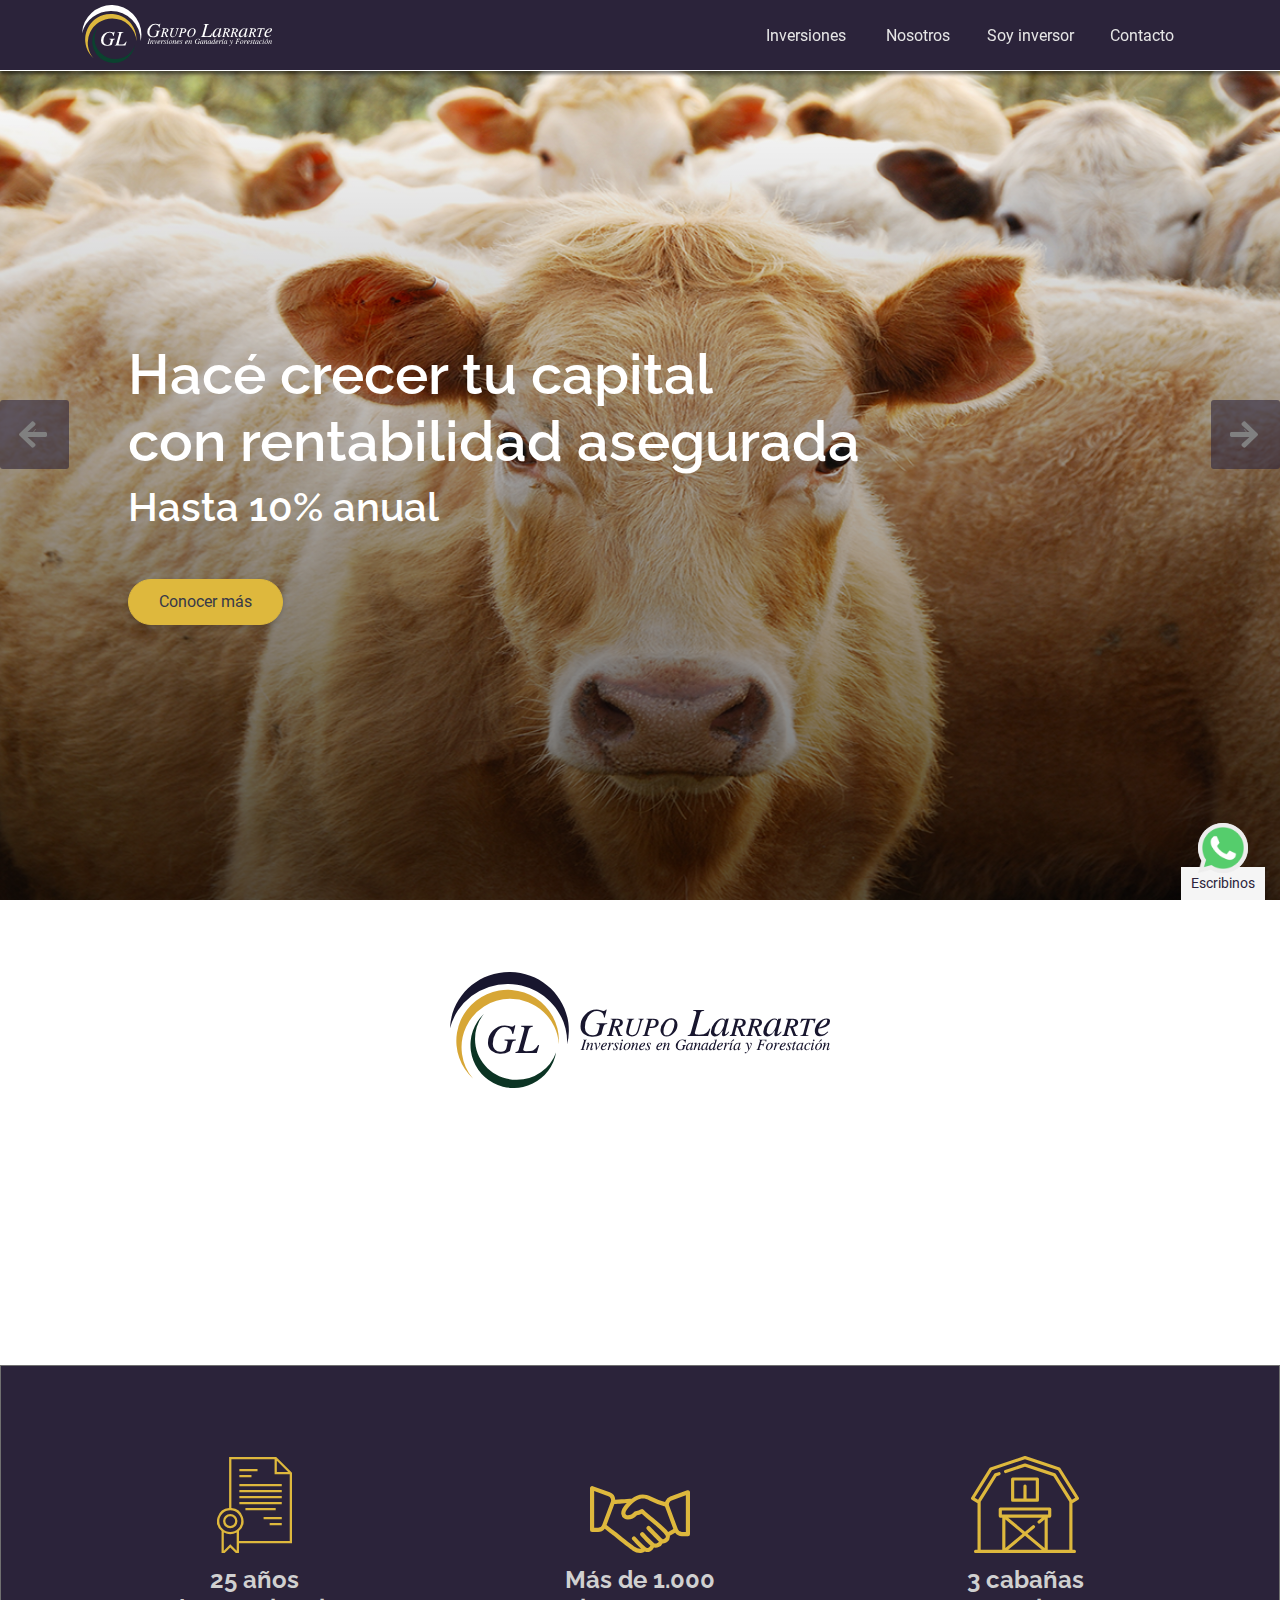
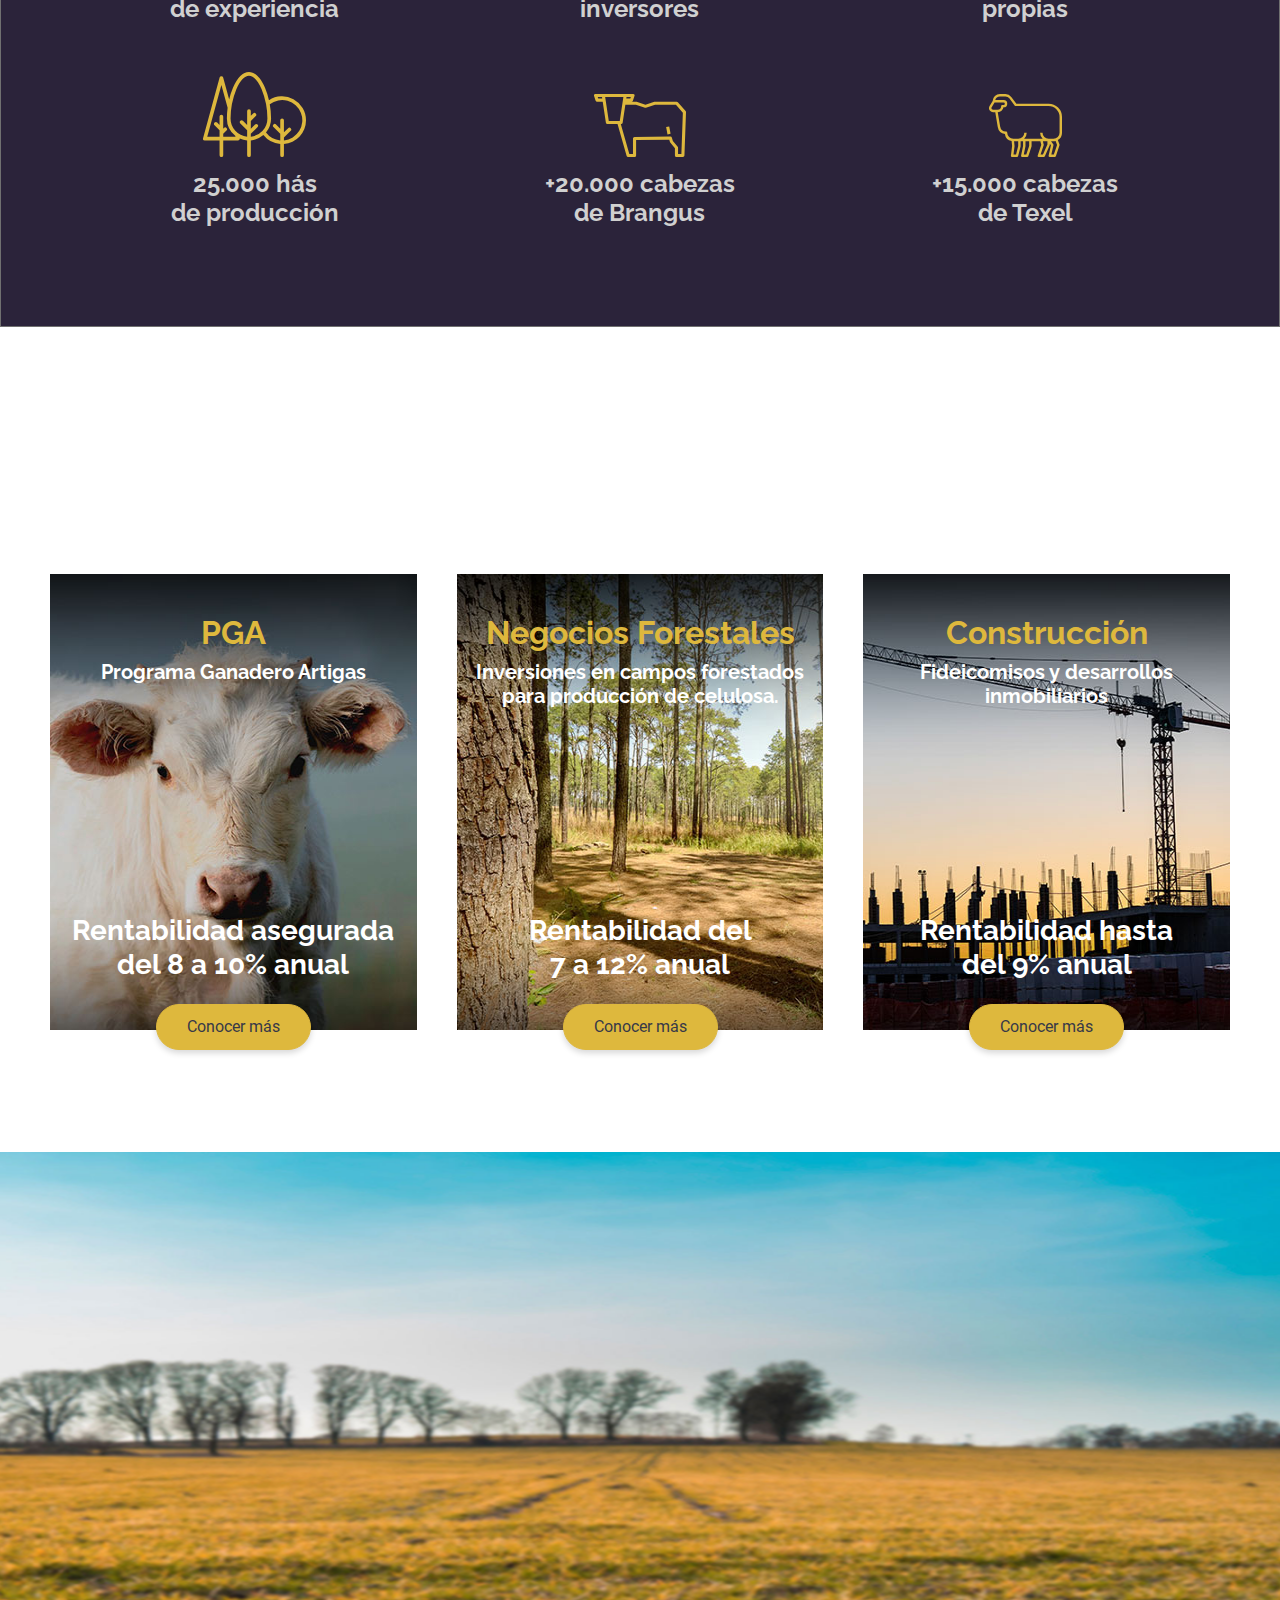
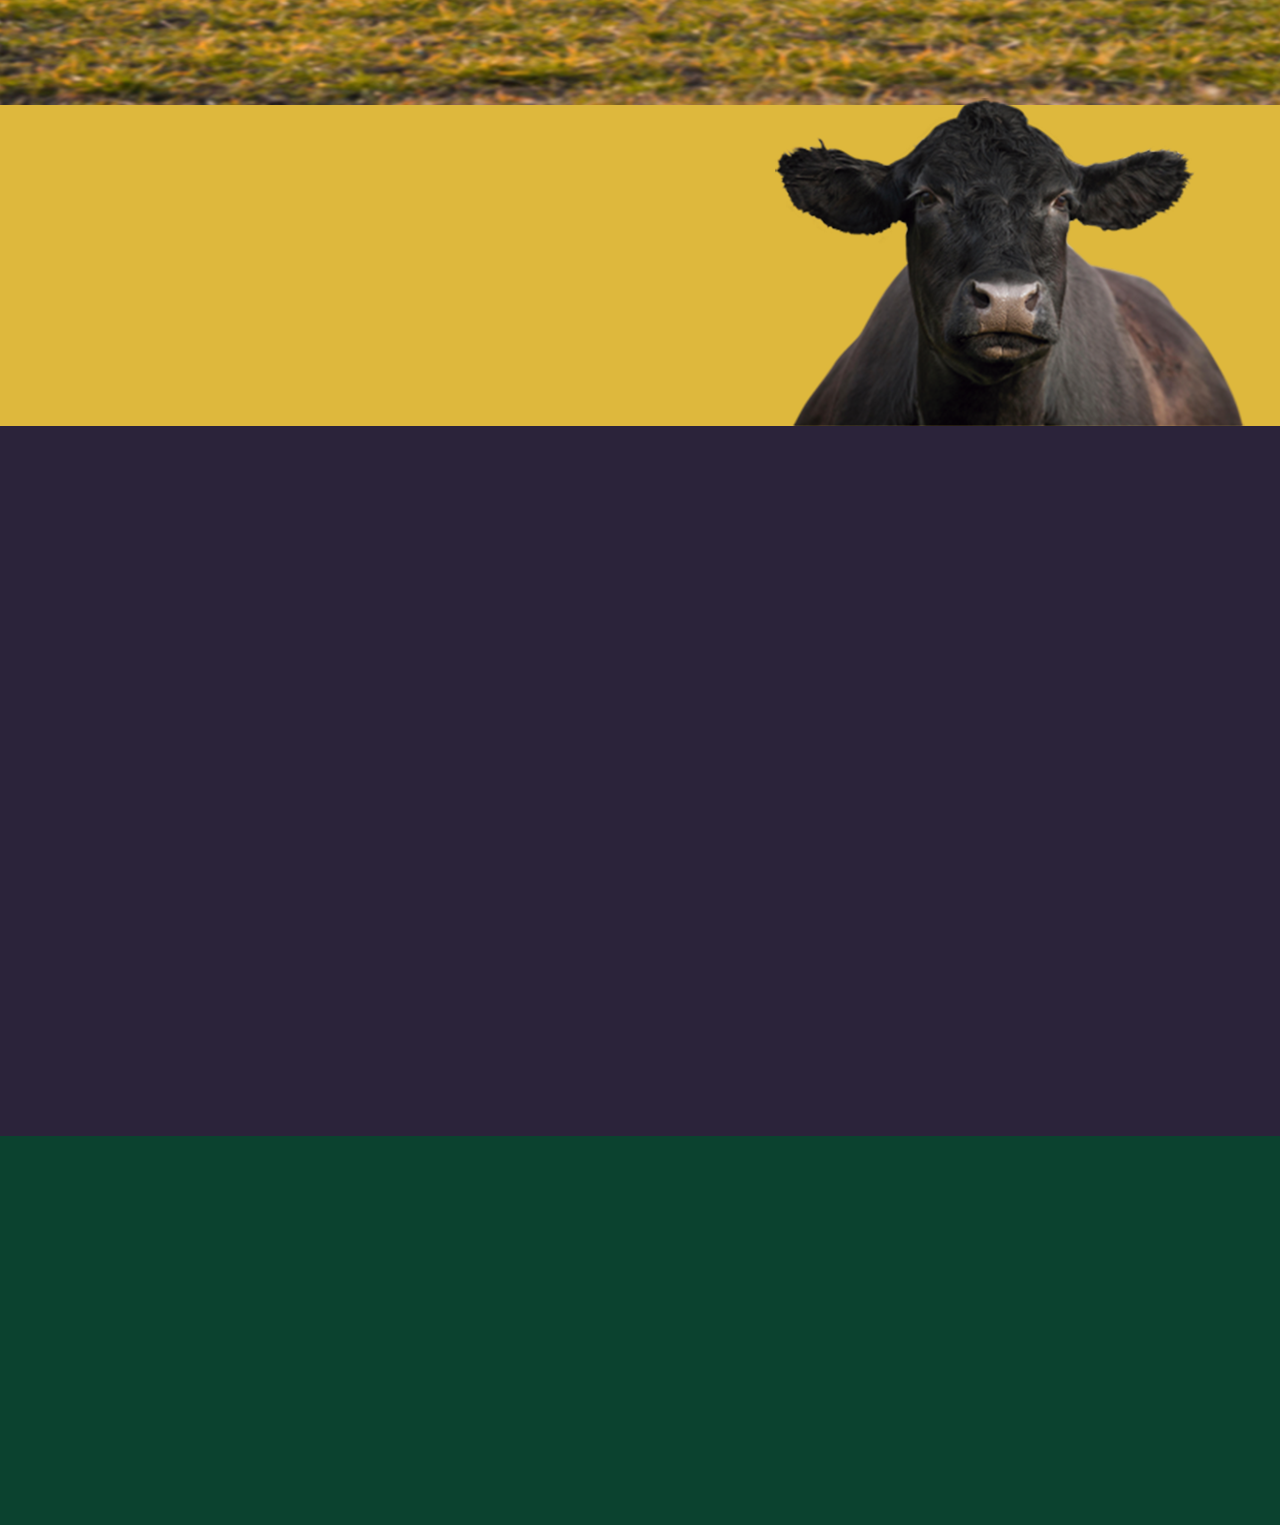
==== commit fb72d547: "1320 12112021 loading information..." ====
--- a/index.html
+++ b/index.html
@@ -105,7 +105,7 @@
             <div class="ibottom">
               <h3>Rentabilidad asegurada <br>del 8 a 10% anual</h3>
             </div>
-            <a href="/pga.html" class="btn btn-primary">Conocer más</a>
+            <a href="pga.html" class="btn btn-primary">Conocer más</a>
           </div>
           <div class="Negocios investment">
             <div class="itop">
@@ -115,7 +115,7 @@
             <div class="ibottom">
               <h3>Rentabilidad del<br> 7 a 12% anual</h3>
             </div>
-            <a href="/negocios.html" class="btn btn-primary">Conocer más</a>
+            <a href="negocios.html" class="btn btn-primary">Conocer más</a>
           </div>
           <div class="Construccion investment">
             <div class="itop">
@@ -125,7 +125,7 @@
             <div class="ibottom">
               <h3>Rentabilidad hasta<br> del 9% anual</h3>
             </div>
-            <a href="#" class="btn btn-primary">Conocer más</a>
+            <a href="administracion.html" class="btn btn-primary">Conocer más</a>
           </div>
         </div>
       </div>
--- a/assets/styles/css/bundle.min.css
+++ b/assets/styles/css/bundle.min.css
@@ -1 +1 @@
-:root{font-size:16px}body{opacity:0}p.h1,h1,p.h2,h2,p.h3,h3,p.h4,h4,p.h5,h5,p.h6,h6{font-family:Raleway;color:#373948}h6{font-family:Roboto;font-size:1.125rem;color:#373948}.display-1,.display-4,.display-5,.display-6{font-family:Raleway}a,p,div,input,button,textarea{font-family:Roboto;color:#425762;font-size:1rem;font-weight:400}a{font-size:1rem}.accordion-button:focus{border:0;box-shadow:none}section{position:relative;padding:8vh 0}.btn.btn-primary{font-family:Roboto;font-weight:400;background-color:#deb83d;border-color:#deb83d;border-radius:0;padding:10px 30px;color:#373948;box-shadow:0px 3px 6px #00000029;border-radius:29px;opacity:1}button:focus{outline:none}.btn.btn-primary:hover,.btn.btn-primary:active,.btn.btn-primary:focus{background-color:#d3af3b !important;border-color:#d3af3b !important;box-shadow:0px 3px 6px #00000029;transition:.3s ease}section#group{text-align:center}section#group h5{font-family:Roboto;font-weight:400}section#investment{text-align:center}section#investment .ipadding{padding:50px}section#investment h2{font-weight:700}section#investment .grid-investment{display:flex;column-gap:40px;justify-content:space-evenly}section#investment .grid-investment .investment{position:relative;height:456px;max-width:407px;width:100%;padding:40px 0;display:flex;flex-direction:column;align-items:center;justify-content:space-between;background-repeat:no-repeat;background-size:100% 100%;background-position:center;transition:all .3s ease}section#investment .grid-investment .investment a.btn.btn-primary{position:absolute;top:430px}section#investment .grid-investment .investment h2{color:#deb83d;font-weight:700}section#investment .grid-investment .investment h5,section#investment .grid-investment .investment h3{color:#fff;font-weight:700}section#investment .grid-investment .investment:hover{background-size:105% 105%;transition:all .5s ease}section#investment .grid-investment .PGA{background-image:url(../../images/ganadero.jpg)}section#investment .grid-investment .Negocios{background-image:url(../../images/forestales.jpg)}section#investment .grid-investment .Construccion{background-image:url(../../images/construccion.jpg)}section#managementII{background-color:#deb83d;padding:8vh 0 6vh 0}section#managementII h1{color:#373948;font-weight:700;margin-bottom:14px}section#managementII h4{color:#fff;font-weight:700}section#managementII img{position:absolute;right:0;bottom:0}section#contact{background-color:#2b233a;padding:12vh 0}section#contact h2{color:#fff;font-weight:700}section#contact .contact-center{display:flex;flex-direction:column;align-items:center;justify-content:center}section#contact .contact-center .contactForm{max-width:500px;width:100%}section#contact .contact-center .contactForm input{margin-bottom:10px;border-radius:0}section#contact .contact-center .contactForm textarea{border-radius:0;width:100%}section#contact .contact-center p.strong{display:flex;flex-direction:row;align-items:baseline}section#contact .contact-center p.strong span{background:#fff;height:6px;width:6px;border-radius:100%;margin:0 3px}section#contact .contact-center p.strong span:first-child{margin-left:6px}@media(max-width: 991px){section{padding:8vh 2vh}h5,.h5{font-size:1rem}section#image-carousel h1.fb{font-weight:900;margin-top:27px}section#image-carousel .owl-prev{width:50px;height:50px}section#image-carousel .owl-next{width:50px;height:50px}section#image-carousel .owl-prev span{width:21px;height:20px}section#image-carousel .owl-next span{width:21px;height:20px}section#are-have .gif{grid-template-columns:1fr 1fr}section#investment .ipadding{padding:0 25px}section#investment .grid-investment{grid-template-columns:1fr;grid-gap:50px;display:flex;flex-direction:column;align-items:center;justify-content:center}section#are-have .gif{grid-template-columns:1fr 1fr}section#managementII{padding:5vh 3vh}section#managementII img{display:none}section#managementII h1{margin-bottom:10px}}@media(max-width: 767px){section#investment{padding:6vh 0 8vh}section#investment .investment{height:400px}section#investment .investment a.btn.btn-primary{top:375px}}@media(max-width: 575px){section#investment .investment{height:390px}section#investment .investment a.btn.btn-primary{top:365px}section#investment .investment .ibottom{margin-bottom:20px}}@media(max-width: 380px){section#investment .investment{padding:10px}}header{background-color:#2b233a;position:fixed;z-index:10;width:100%;max-width:100vw;top:0;left:0;height:71px}header .navbar-expand-lg{justify-content:space-between;align-items:stretch}header .navbar-expand-lg .navbar-collapse{width:100%;display:flex;flex-direction:row;align-items:flex-end;justify-content:flex-end;height:71px}header .navbar-expand-lg .navbar-collapse ul.navbar-nav{height:100%}header .navbar-expand-lg .navbar-collapse ul.navbar-nav .dropdown-toggle::after{display:none}header .navbar-expand-lg .navbar-collapse ul.navbar-nav li.nav-item{width:112px;display:flex;flex-direction:column;justify-content:center;align-items:center}header .navbar-expand-lg .navbar-collapse ul.navbar-nav li.nav-item a{color:#e6e6e6}header .navbar-expand-lg .navbar-collapse ul.navbar-nav li.nav-item:hover,header .navbar-expand-lg .navbar-collapse ul.navbar-nav li.nav-item:focus,header .navbar-expand-lg .navbar-collapse ul.navbar-nav li.nav-item:active,header .navbar-expand-lg .navbar-collapse ul.navbar-nav li.nav-item:visited{background-color:#deb83d}header .navbar-expand-lg .navbar-collapse ul.navbar-nav li.nav-item:hover a,header .navbar-expand-lg .navbar-collapse ul.navbar-nav li.nav-item:focus a,header .navbar-expand-lg .navbar-collapse ul.navbar-nav li.nav-item:active a,header .navbar-expand-lg .navbar-collapse ul.navbar-nav li.nav-item:visited a{color:#2b233a}header .navbar-expand-lg .navbar-collapse ul.navbar-nav li.nav-item{height:100%}header .navbar .nav-item:hover .dropdown-menu{display:block}header .dropdown-toggle::after{display:none}header .dropdown-item:focus,header .dropdown-item:hover{color:#deb83d;background-color:#f8f9fa}header .dropdown-menu{left:-380px;padding:30px;top:95%}header .dropdown-menu .grid-menu{display:grid;grid-template-columns:1fr 1fr;column-gap:90px;row-gap:50px}header .dropdown-menu .grid-menu .dropdown-item:focus,header .dropdown-menu .grid-menu .dropdown-item:hover{color:#deb83d;background-color:#f8f9fa}header .dropdown-menu span.dropdown-item{display:flex;flex-direction:row;align-items:center;column-gap:20px;filter:none}header .dropdown-menu span.dropdown-item .mtext p{margin-bottom:0px;font-family:"Roboto"}header .dropdown-menu span.dropdown-item .mtext a{color:#deb83d !important;text-decoration:none}header .dropdown-menu .dropdown-item:hover a,header .dropdown-menu .dropdown-item:hover a:hover,header .dropdown-menu .dropdown-item:focus a,header .dropdown-menu .dropdown-item:focus a:hover{border-color:#deb83d;border-bottom:1px solid;color:#deb83d}header span.navbar-toggler-icon{background-image:url(assets/images/bars-white.svg);filter:invert(100%)}header .navbar-light .navbar-toggler{color:#2b233a;border:0px solid rgba(0,0,0,.1)}header .navbar{padding:0}header .navbar-toggler{transition:box-shadow .1s ease-in-out}div#whatsappBtn{position:fixed;bottom:0;right:15px;width:auto;padding:0;z-index:10}div#whatsappBtn a{display:-webkit-box;display:-webkit-flex;display:-ms-flexbox;display:flex;-webkit-box-orient:vertical;-webkit-box-direction:normal;-webkit-flex-direction:column;-ms-flex-direction:column;flex-direction:column;-webkit-box-align:center;-webkit-align-items:center;-ms-flex-align:center;align-items:center;-webkit-box-pack:center;-webkit-justify-content:center;-ms-flex-pack:center;justify-content:center;text-decoration:none;color:#2b233a}div#whatsappBtn a:hover{text-decoration:none}div#whatsappBtn a span{background:#f5f5f5;padding:6px 10px;font-size:14px;margin-top:-6px}div#whatsappBtn button{-webkit-border-radius:100%;border-radius:100%;padding:0px;border:none;position:relative;z-index:1;-webkit-animation:brickBtn 6s infinite;animation:brickBtn 6s infinite}div#whatsappBtn button:focus{outline:none}div#whatsappBtn button img{width:50px}@keyframes brickBtn{0%{transform:translate(0, 0) rotate(0deg)}90%{transform:translate(1px, 1px) rotate(0deg)}91%{transform:translate(-1px, -2px) rotate(-1deg)}92%{transform:translate(-3px, 0) rotate(1deg)}93%{transform:translate(3px, 2px) rotate(0deg)}94%{transform:translate(1px, -1px) rotate(1deg)}95%{transform:translate(-1px, 2px) rotate(-1deg)}96%{transform:translate(-3px, 1px) rotate(0deg)}97%{transform:translate(3px, 1px) rotate(-1deg)}98%{transform:translate(-1px, -1px) rotate(1deg)}99%{transform:translate(1px, 2px) rotate(0deg)}100%{transform:translate(1px, -2px) rotate(-1deg)}}@media(max-width: 991px){header{height:auto}header ul.navbar-nav.mb-2.mb-lg-0{padding-top:10px}header ul.navbar-nav.mb-2.mb-lg-0 li.nav-item{width:100%;align-items:flex-start}header ul.navbar-nav.mb-2.mb-lg-0 li.nav-item:hover,header ul.navbar-nav.mb-2.mb-lg-0 li.nav-item:focus,header ul.navbar-nav.mb-2.mb-lg-0 li.nav-item:active,header ul.navbar-nav.mb-2.mb-lg-0 li.nav-item:visited{background-color:#2b233a}header ul.navbar-nav.mb-2.mb-lg-0 li.nav-item:hover a,header ul.navbar-nav.mb-2.mb-lg-0 li.nav-item:focus a,header ul.navbar-nav.mb-2.mb-lg-0 li.nav-item:active a,header ul.navbar-nav.mb-2.mb-lg-0 li.nav-item:visited a{color:#fff}header ul.navbar-nav.mb-2.mb-lg-0 li{padding:0 10px}header .dropdown-menu{left:0;padding:10px 0;background-color:rgba(255,255,255,.3);margin-bottom:10px}header .dropdown-menu .grid-menu{row-gap:10px;grid-template-columns:1fr}header .dropdown-menu .grid-menu .dropdown-item:focus,header .dropdown-menu .grid-menu .dropdown-item:hover,header .dropdown-menu .grid-menu .dropdown-item:active{color:#deb83d;background-color:#6b6575}header .dropdown-menu .grid-menu span.dropdown-item .mimg{display:none}header .dropdown-menu .grid-menu span.dropdown-item .mtext span{display:none}header .dropdown-menu .grid-menu span.dropdown-item .mtext p{color:#fff}header .collapse:not(.show){display:none}header .navbar-collapse{justify-content:flex-start;border-top:2px solid #deb83d;margin-top:10px;height:100% !important}header .navbar-collapse .navbar-nav{width:100%}header .navbar-collapse .navbar-nav li.nav-item{align-items:flex-start;width:auto;height:auto}header .navbar-collapse .navbar-nav .nav-item:not(:last-child){border-bottom:solid 1px #ffffff50;width:100%}}@media(min-width: 992px){.navbar .nav-item:hover .dropdown-menu{display:block}}section#image-carousel{padding:0;margin-top:66px}section#image-carousel .item{display:flex;flex-direction:column;justify-content:center}section#image-carousel .item .bg-carousel{background-size:cover;background-position:center;background-repeat:no-repeat;height:calc(100vh - 66px);width:100%}section#image-carousel .item .bg-carousel:before{content:"";position:absolute;width:100%;height:100%;background:transparent linear-gradient(180deg, #00000000 0%, #00000003 2%, #00000096 100%) 0% 0% no-repeat padding-box}section#image-carousel .item h1{color:#fff;font-weight:600}section#image-carousel .titleCarousel{position:absolute;left:10%}section#image-carousel .owl-dots{display:none}section#image-carousel .owl-theme .owl-nav [class*=owl-]{margin:0px}section#image-carousel .owl-nav{margin:0}section#image-carousel .owl-prev{width:69px;height:69px;position:absolute;top:40%;left:0%;background-color:#2B233A98;color:#b2b2b2}section#image-carousel .owl-next{width:69px;height:69px;position:absolute;top:40%;right:0%;background-color:#2B233A98;color:#b2b2b2}section#image-carousel .owl-prev span{display:block;background-image:url(../../images/arrow-left-solid.svg);background-repeat:no-repeat;filter:contrast(0);width:32px;height:31px;left:0;right:0;margin-left:auto;margin-right:auto;color:#2B233A98}section#image-carousel .owl-next span{display:block;background-image:url(../../images/arrow-right-solid.svg);background-repeat:no-repeat;filter:contrast(0);width:32px;height:31px;left:0;right:0;margin-left:auto;margin-right:auto;color:#2B233A98}section#image-carousel button:focus{outline:none}section#are-have{background-color:#2b233a;border:1px solid #707070;padding:90px 0}section#are-have .gif{display:grid;grid-template-columns:1fr 1fr 1fr;grid-gap:40px;text-align:center;align-items:end}section#are-have img{margin-bottom:13px}section#are-have h4{font-weight:700;color:#d0d0d0}section#managementI{background-image:url(../../images/fondo.png);background-size:cover;background-repeat:no-repeat;padding:10vh 0 15vh 0;text-align:center;display:flex;flex-direction:column;align-items:center;background-position:center}section#managementI .managementI{position:relative;display:flex;flex-direction:column;align-items:center;justify-content:center}section#managementI .giftransparent{padding:30px 20px;background-color:rgba(255,255,255,.79);border-radius:20px;position:relative;display:flex;flex-direction:row;align-items:center;justify-content:space-around;max-width:835px;max-height:211px;width:100%;height:100%;margin-top:16px}section#managementI .giftransparent img{width:100px;margin-bottom:15px;max-height:96px;height:100%}section#managementI a.btn.btn-primary{position:absolute;bottom:-23px}section#managementI h3{color:#707070;font-weight:700;margin-bottom:15px}section#managementI h1.display-6{color:#373948;font-weight:700}section#managementI h4{color:#2b233a;font-weight:700}@media(max-width: 991px){section#managementI{padding:6vh 5vh 9vh}section#managementI .giftransparent{padding:40px 20px 60px;flex-direction:column;max-width:335px;max-height:600px;width:100%;height:100%}section#managementI .ranchers{padding-top:20px}}@media(max-width: 767px){section#image-carousel .owl-prev{width:50px;height:50px}section#image-carousel .owl-nav{display:none}section#image-carousel .owl-next{width:50px;height:50px}section#image-carousel .owl-prev span{width:21px;height:20px}section#image-carousel .owl-next span{width:21px;height:20px}}@media(max-width: 575px){section#image-carousel .owl-prev{width:30px;height:30px}section#image-carousel .owl-next{width:30px;height:30px}section#image-carousel .owl-prev span{width:15px;height:14px}section#image-carousel .owl-next span{width:15px;height:14px}section#are-have .gif{grid-template-columns:1fr;grid-gap:30px}}section#image-banner{background-image:linear-gradient(180deg, #00000000 0%, #00000003 2%, #00000096 100%),url(../../images/pga.jpg);background-size:cover;background-repeat:no-repeat;display:flex;flex-direction:column;justify-content:center;background-position:center;height:58vh;margin-top:66px}section#image-banner h1{color:#fff;font-weight:600}section#scheme{background-color:#deb83d;padding:12vh 0}section#scheme .display-5{text-align:center;font-weight:bold;margin-bottom:60px}section#scheme .gridscheme{display:grid;grid-template-columns:8% 1fr 8% 1fr 8% 1fr;align-items:center;grid-column-gap:10px;grid-row-gap:43px}section#scheme .gridscheme h5,section#scheme .gridscheme .display-1{color:#fff;font-weight:bold;margin-bottom:0}section#scheme .gridscheme .display-1{text-align:center;font-size:90px}section#questions{padding:10vh 0 20vh 0}section#questions h1.display-5{font-weight:bold;text-align:center;margin-bottom:61px}section#questions .accordion-item{margin-bottom:10px}section#questions .accordion-item div#collapseOne{border:none}section#questions .accordion-item .accordion-body{font-size:1rem;font-weight:600;color:#373948;font-family:"Roboto"}section#questions .accordion-item h4{font-weight:bold;font-family:"Roboto"}section#questions .accordion-item h4 button.accordion-button.collapsed{background-color:#f4f4f4;border:none;box-shadow:none;text-align:left}section#questions .accordion-item h4 .accordion-button{font-size:1.5rem;font-weight:700}section#questions .accordion-item h4 .accordion-button::after{background-image:url(../../images/angle-down-solid.svg);background-size:1rem}section#questions .accordion-item h4 .accordion-button:not(.collapsed){color:#373948;background-color:#f4f4f4;border:none;text-align:left}section#questions .accordion-item h4 .accordion-button:not(.collapsed)::after{filter:grayscale(1)}section#dynamic-table .container-fluid{padding:0 8%}section#dynamic-table .container-fluid h5{font-family:"Roboto";font-weight:400}section#dynamic-table .container-fluid .owl-prev{width:46px;height:51px;position:absolute;top:40%;left:-10%;background-color:#deb83d;color:#b2b2b2}section#dynamic-table .container-fluid .owl-next{width:46px;height:51px;position:absolute;top:40%;right:-10%;background-color:#deb83d;color:#b2b2b2}section#dynamic-table .container-fluid .owl-prev span{display:block;background-image:url(../../images/arrow-left-solid.svg);background-repeat:no-repeat;filter:invert(1);width:23px;height:22px;left:0;right:0;margin-left:auto;margin-right:auto;color:#2B233A98}section#dynamic-table .container-fluid .owl-next span{display:block;background-image:url(../../images/arrow-right-solid.svg);background-repeat:no-repeat;filter:invert(1);width:23px;height:22px;left:0;right:0;margin-left:auto;margin-right:auto;color:#2B233A98}section#dynamic-table .container-fluid h6{color:#fff}section#dynamic-table .container-fluid p{font-weight:700;font-size:1rem}section#dynamic-table .container-fluid .item{text-align:center}section#dynamic-table .container-fluid .list1:not(:last-child){border-bottom:1px solid #00000059}section#dynamic-table .container-fluid .list1{background-color:#2b233a;display:flex;flex-direction:row;align-items:center;padding:.5rem .5rem .5rem .8rem}section#dynamic-table .container-fluid .list1 .text-list p{color:#fff;font-weight:400}section#dynamic-table .container-fluid .list1 .img-list{width:40px;text-align:center;margin-right:15px}section#dynamic-table .container-fluid .list1 .img-list img{height:35px;width:40px}section#dynamic-table .container-fluid .list-group-item:not(:last-child){border-bottom:1px solid #373948}section#dynamic-table .container-fluid .list-group-item{padding:.5rem .5rem}section#dynamic-table .container-fluid .list-group-item h1,section#dynamic-table .container-fluid .list-group-item h4{font-weight:700}section#dynamic-table .container-fluid .list-group-item p{font-family:"Roboto"}section#dynamic-table .container-fluid .card{border:none;border-radius:0}section#dynamic-table .container-fluid .card .list-group.list-group-flush{box-shadow:0px 3px 6px #00000029;margin-bottom:18px}section#dynamic-table .container-fluid .card.prueba{margin-top:219px}section#dynamic-table .container-fluid .card-textp{text-align:initial}section#dynamic-table .container-fluid .card-header{border-radius:0;display:flex;flex-direction:column;align-items:center;justify-content:center;height:94px}section#dynamic-table .container-fluid .card-header h4{font-weight:700;margin-bottom:0}section#dynamic-table .container-fluid #carouselcard{margin-left:0;margin-right:0}section#dynamic-table .container-fluid #carouselcard .owl-stage-outer{padding:0}@media(max-width: 991px){section#scheme{padding:8vh 0}section#scheme .display-5{margin-bottom:30px}section#scheme .gridscheme{grid-template-columns:15% 1fr}section#scheme .gridscheme h1.display-1{font-size:82px}section#questions{padding:5vh 0 5vh}section#dynamic-table{padding:8vh 0}section#dynamic-table .card.prueba{margin-top:0px}section#dynamic-table .container-fluid{padding:0 8%;text-align:center;display:flex;flex-direction:column;align-items:center}section#dynamic-table #carouselcard{padding:0 12px}section#dynamic-table #carouselcard .owl-stage-outer,section#dynamic-table #carouselcard .owl-stage,section#dynamic-table #carouselcard .owl-item{height:100%}section#dynamic-table #carouselcard .owl-stage{align-items:center;display:flex}}@media(max-width: 575px){section#image-banner{height:50vh}section#dynamic-table .container-fluid{padding:0 10%}section#dynamic-table .container-fluid .owl-prev{left:-40px}section#dynamic-table .container-fluid .owl-next{right:-40px}}section#nimage-banner{background-image:linear-gradient(to right, rgba(0, 0, 0, 0.4), rgba(0, 0, 0, 0.1)),url(../../images/negocios.png);background-size:cover;background-repeat:no-repeat;display:flex;flex-direction:column;justify-content:center;background-position:center;height:58vh;margin-top:66px}section#nimage-banner h1{color:#fff;font-weight:600}section#nimage-banner h1.display-4{color:#fff;font-weight:bold}section#benefits{padding:12vh 0;display:flex;flex-direction:column;align-items:center;justify-content:center;background-color:#0b422f}section#benefits .h2tittle{margin-bottom:95px}section#benefits h2{text-align:center;color:#fff;font-weight:bold}section#benefits .gridbenefits{display:grid;grid-template-columns:1fr 1fr;grid-gap:70px 100px;text-align:center}section#benefits .gridbenefits img{margin-bottom:28px;height:100px}section#benefits .gridbenefits h5{color:#fff;font-weight:700;font-family:"Roboto"}@media(max-width: 991px){section#benefits{padding:8vh 30px;display:flex;flex-direction:column;align-items:center;justify-content:center;background-color:#0b422f}section#benefits .h2tittle{margin-bottom:55px}section#benefits .gridbenefits{grid-template-columns:1fr;grid-gap:50px}}@media(max-width: 575px){section#nimage-banner{height:50vh}}section#image-abanner{background-image:linear-gradient(to right, rgba(0, 0, 0, 0.4), rgba(0, 0, 0, 0.1)),url(../../images/menu2.jpg);background-size:cover;background-repeat:no-repeat;display:flex;flex-direction:column;justify-content:center;background-position:center;height:58vh;margin-top:66px}section#image-abanner h1{color:#fff;font-weight:600}section#image-abanner h1.display-4{color:#fff;font-weight:700}section#experience{background-color:#deb83d;padding:6vh 0}section#experience h2{font-weight:700;text-align:center}section#card-experience{padding:0}section#card-experience .cexperience{padding:0}section#card-experience .cexperience .card{border:none;border-radius:0}section#card-experience .cexperience .card .row.g-0 .img-fluid{width:100%}section#card-experience .cexperience .card .row.g-0 .card-body.card-ltext{padding:90px 78px}section#card-experience .cexperience .card .row.g-0 .card-body.card-rtext{padding:52px 78px}section#card-experience .cexperience .card .row.g-0 .card-body h2{font-weight:bold;margin-bottom:53px}section#card-experience .cexperience .card .row.g-0 .card-body h5{font-family:"Roboto";font-weight:400}@media(max-width: 991px){section#card-experience .container-fluid{padding:0}section#card-experience .container-fluid>.row{margin-left:0;margin-right:0}section#card-experience .itrevert{flex-direction:column-reverse}section#card-experience .img-fluid{width:100vw}section#card-experience .cexperience .card .row.g-0 .card-body{padding:30px 35px !important;text-align:left}section#card-experience .cexperience .card .row.g-0 .card-body h2{margin-bottom:18px}}section#company{text-align:center}section#company h2{font-weight:bold}section#company h5{font-family:"Roboto";font-weight:400}section#cabins h2{font-weight:bold;text-align:center;margin-bottom:47px}section#cabins .ccabins{display:flex;flex-direction:column;align-items:center;justify-content:center;margin-bottom:10px}section#cabins .ccabins .card{border:none}section#cabins .ccabins .card .card-body{text-align:center}section#cabins .ccabins .card .card-head{height:284px;width:288px;border:none;background-color:#00000029;overflow:hidden}section#cabins .ccabins .card .card-head img.card-img-top{height:284px;width:288px;transform:scale(1);transition:all .3s ease}section#cabins .ccabins .card .card-head:hover img.card-img-top{transform:scale(1.05)}@media(max-width: 991px){section#contact,section#cabins{padding:45px 3vh}section#company,section#directors{padding:45px 3vh 0}}footer{background-color:#0b422f;padding:10vh 0}footer h6,footer a{color:#fff;text-decoration:none;font-weight:bold;margin-bottom:20px;line-height:1.4}footer a:hover{color:#fff}footer .line{border:1px solid #707070;max-width:270px;width:100%;margin-bottom:30px}footer .logo{width:300px}footer .ifooter2{padding-right:12px}footer .ifooter3{padding-right:15px}footer .contact3{display:flex;flex-direction:column;justify-content:space-evenly;align-items:flex-end}@media(max-width: 991.98px){footer{padding:45px 3vh;text-align:left}footer h6{margin-bottom:30px}footer .contact2,footer .contact3{padding-top:15px}footer .contact3{align-items:flex-start}footer .contact3 .contac-img{margin-bottom:40px}footer .contac-red{width:100%}}/*# sourceMappingURL=bundle.min.css.map */
+:root{font-size:16px}body{opacity:0}p.h1,h1,p.h2,h2,p.h3,h3,p.h4,h4,p.h5,h5,p.h6,h6{font-family:Raleway;color:#373948}h6{font-family:Roboto;font-size:1.125rem;color:#373948}.display-1,.display-4,.display-5,.display-6{font-family:Raleway}a,p,div,input,button,textarea{font-family:Roboto;color:#425762;font-size:1rem;font-weight:400}a{font-size:1rem}.accordion-button:focus{border:0;box-shadow:none}section{position:relative;padding:8vh 0}.btn.btn-primary{font-family:Roboto;font-weight:400;background-color:#deb83d;border-color:#deb83d;border-radius:0;padding:10px 30px;color:#373948;box-shadow:0px 3px 6px #00000029;border-radius:29px;opacity:1}button:focus{outline:none}.btn.btn-primary:hover,.btn.btn-primary:active,.btn.btn-primary:focus{background-color:#d3af3b !important;border-color:#d3af3b !important;box-shadow:0px 3px 6px #00000029;transition:.3s ease}section#group{text-align:center}section#group h5{font-family:Roboto;font-weight:400;font-size:1.125rem}section#investment{text-align:center}section#investment .ipadding{padding:50px}section#investment h2{font-weight:700}section#investment .grid-investment{display:flex;column-gap:40px;justify-content:space-evenly}section#investment .grid-investment .investment{position:relative;height:456px;max-width:407px;width:100%;padding:40px 0;display:flex;flex-direction:column;align-items:center;justify-content:space-between;background-repeat:no-repeat;background-size:100% 100%;background-position:center;transition:all .3s ease}section#investment .grid-investment .investment a.btn.btn-primary{position:absolute;top:430px}section#investment .grid-investment .investment h2{color:#deb83d;font-weight:700}section#investment .grid-investment .investment h5,section#investment .grid-investment .investment h3{color:#fff;font-weight:700}section#investment .grid-investment .investment:hover{background-size:105% 105%;transition:all .5s ease}section#investment .grid-investment .PGA{background-image:url(../../images/ganadero.jpg)}section#investment .grid-investment .Negocios{background-image:url(../../images/forestales.jpg)}section#investment .grid-investment .Construccion{background-image:url(../../images/construccion.jpg)}section#managementII{background-color:#deb83d;padding:8vh 0 6vh 0}section#managementII h1{color:#373948;font-weight:700;margin-bottom:14px}section#managementII h4{color:#fff;font-weight:700}section#managementII img{position:absolute;right:0;bottom:0}section#contact{background-color:#2b233a;padding:12vh 0}section#contact h2{color:#fff;font-weight:700}section#contact .contact-center{display:flex;flex-direction:column;align-items:center;justify-content:center}section#contact .contact-center .contactForm{max-width:500px;width:100%}section#contact .contact-center .contactForm input{margin-bottom:10px;border-radius:0}section#contact .contact-center .contactForm textarea{border-radius:0;width:100%}section#contact .contact-center p.strong{display:flex;flex-direction:row;align-items:baseline}section#contact .contact-center p.strong span{background:#fff;height:6px;width:6px;border-radius:100%;margin:0 3px}section#contact .contact-center p.strong span:first-child{margin-left:6px}@media(max-width: 991px){section{padding:8vh 2vh}h5,.h5{font-size:1rem}section#image-carousel h1.fb{font-weight:900;margin-top:27px}section#image-carousel .owl-prev{width:50px;height:50px}section#image-carousel .owl-next{width:50px;height:50px}section#image-carousel .owl-prev span{width:21px;height:20px}section#image-carousel .owl-next span{width:21px;height:20px}section#are-have .gif{grid-template-columns:1fr 1fr}section#investment .ipadding{padding:0 25px}section#investment .grid-investment{grid-template-columns:1fr;grid-gap:50px;display:flex;flex-direction:column;align-items:center;justify-content:center}section#are-have .gif{grid-template-columns:1fr 1fr}section#managementII{padding:5vh 3vh}section#managementII img{display:none}section#managementII h1{margin-bottom:10px}}@media(max-width: 767px){section#investment{padding:6vh 0 8vh}section#investment .investment{height:400px}section#investment .investment a.btn.btn-primary{top:375px}}@media(max-width: 575px){section#investment .investment{height:390px}section#investment .investment a.btn.btn-primary{top:365px}section#investment .investment .ibottom{margin-bottom:20px}}@media(max-width: 380px){section#investment .investment{padding:10px}}header{background-color:#2b233a;position:fixed;z-index:10;width:100%;max-width:100vw;top:0;left:0;height:71px;border-bottom:1px solid #fff;box-shadow:0px 3px 3px #00000080}header .navbar-expand-lg{justify-content:space-between;align-items:stretch}header .navbar-expand-lg .navbar-collapse{width:100%;display:flex;flex-direction:row;align-items:flex-end;justify-content:flex-end;height:71px}header .navbar-expand-lg .navbar-collapse ul.navbar-nav{height:100%}header .navbar-expand-lg .navbar-collapse ul.navbar-nav .dropdown-toggle::after{display:none}header .navbar-expand-lg .navbar-collapse ul.navbar-nav li.nav-item{width:112px;display:flex;flex-direction:column;justify-content:center;align-items:center}header .navbar-expand-lg .navbar-collapse ul.navbar-nav li.nav-item .nav-link{transition:none}header .navbar-expand-lg .navbar-collapse ul.navbar-nav li.nav-item a{color:#e6e6e6;font-family:"Roboto"}header .navbar-expand-lg .navbar-collapse ul.navbar-nav li.nav-item:hover,header .navbar-expand-lg .navbar-collapse ul.navbar-nav li.nav-item:focus,header .navbar-expand-lg .navbar-collapse ul.navbar-nav li.nav-item:active,header .navbar-expand-lg .navbar-collapse ul.navbar-nav li.nav-item:visited{background-color:#deb83d}header .navbar-expand-lg .navbar-collapse ul.navbar-nav li.nav-item:hover a,header .navbar-expand-lg .navbar-collapse ul.navbar-nav li.nav-item:focus a,header .navbar-expand-lg .navbar-collapse ul.navbar-nav li.nav-item:active a,header .navbar-expand-lg .navbar-collapse ul.navbar-nav li.nav-item:visited a{color:#2b233a}header .navbar-expand-lg .navbar-collapse ul.navbar-nav li.nav-item{height:100%}header .navbar .nav-item:hover .dropdown-menu{display:block}header .dropdown-toggle::after{display:none}header .dropdown-item:focus,header .dropdown-item:hover{color:#deb83d;background-color:#f8f9fa}header .dropdown-menu{left:-380px;padding:30px;top:95%;border-radius:0}header .dropdown-menu .grid-menu{display:grid;grid-template-columns:1fr 1fr;column-gap:90px;row-gap:50px}header .dropdown-menu .grid-menu .dropdown-item:focus,header .dropdown-menu .grid-menu .dropdown-item:hover{color:#deb83d;background-color:#dee2e6}header .dropdown-menu span.dropdown-item{display:flex;flex-direction:row;align-items:center;column-gap:20px;filter:none}header .dropdown-menu span.dropdown-item .mimg img{width:138px;height:122px}header .dropdown-menu span.dropdown-item .mtext p{margin-bottom:0px;font-family:"Roboto"}header .dropdown-menu span.dropdown-item .mtext a{color:#deb83d !important;text-decoration:none}header .dropdown-menu .dropdown-item:hover a,header .dropdown-menu .dropdown-item:hover a:hover,header .dropdown-menu .dropdown-item:focus a,header .dropdown-menu .dropdown-item:focus a:hover{border-color:#deb83d;border-bottom:1px solid;color:#deb83d}header span.navbar-toggler-icon{background-image:url(assets/images/bars-white.svg);filter:invert(100%)}header .navbar-light .navbar-toggler{color:#2b233a;border:0px solid rgba(0,0,0,.1)}header .navbar{padding:0}header .navbar-toggler{transition:box-shadow .1s ease-in-out}div#whatsappBtn{position:fixed;bottom:0;right:15px;width:auto;padding:0;z-index:10}div#whatsappBtn a{display:-webkit-box;display:-webkit-flex;display:-ms-flexbox;display:flex;-webkit-box-orient:vertical;-webkit-box-direction:normal;-webkit-flex-direction:column;-ms-flex-direction:column;flex-direction:column;-webkit-box-align:center;-webkit-align-items:center;-ms-flex-align:center;align-items:center;-webkit-box-pack:center;-webkit-justify-content:center;-ms-flex-pack:center;justify-content:center;text-decoration:none;color:#2b233a}div#whatsappBtn a:hover{text-decoration:none}div#whatsappBtn a span{background:#f5f5f5;padding:6px 10px;font-size:14px;margin-top:-6px}div#whatsappBtn button{-webkit-border-radius:100%;border-radius:100%;padding:0px;border:none;position:relative;z-index:1;-webkit-animation:brickBtn 6s infinite;animation:brickBtn 6s infinite}div#whatsappBtn button:focus{outline:none}div#whatsappBtn button img{width:50px}@keyframes brickBtn{0%{transform:translate(0, 0) rotate(0deg)}90%{transform:translate(1px, 1px) rotate(0deg)}91%{transform:translate(-1px, -2px) rotate(-1deg)}92%{transform:translate(-3px, 0) rotate(1deg)}93%{transform:translate(3px, 2px) rotate(0deg)}94%{transform:translate(1px, -1px) rotate(1deg)}95%{transform:translate(-1px, 2px) rotate(-1deg)}96%{transform:translate(-3px, 1px) rotate(0deg)}97%{transform:translate(3px, 1px) rotate(-1deg)}98%{transform:translate(-1px, -1px) rotate(1deg)}99%{transform:translate(1px, 2px) rotate(0deg)}100%{transform:translate(1px, -2px) rotate(-1deg)}}@media(max-width: 991px){header{height:auto}header ul.navbar-nav.mb-2.mb-lg-0{padding-top:10px}header ul.navbar-nav.mb-2.mb-lg-0 li.nav-item{width:100%;align-items:flex-start}header ul.navbar-nav.mb-2.mb-lg-0 li.nav-item:hover,header ul.navbar-nav.mb-2.mb-lg-0 li.nav-item:focus,header ul.navbar-nav.mb-2.mb-lg-0 li.nav-item:active,header ul.navbar-nav.mb-2.mb-lg-0 li.nav-item:visited{background-color:#2b233a}header ul.navbar-nav.mb-2.mb-lg-0 li.nav-item:hover a,header ul.navbar-nav.mb-2.mb-lg-0 li.nav-item:focus a,header ul.navbar-nav.mb-2.mb-lg-0 li.nav-item:active a,header ul.navbar-nav.mb-2.mb-lg-0 li.nav-item:visited a{color:#fff}header ul.navbar-nav.mb-2.mb-lg-0 li{padding:0 10px}header .dropdown-menu{left:0;padding:10px 0;background-color:rgba(255,255,255,.3);margin-bottom:10px}header .dropdown-menu .grid-menu{row-gap:10px;grid-template-columns:1fr}header .dropdown-menu .grid-menu .dropdown-item:focus,header .dropdown-menu .grid-menu .dropdown-item:hover,header .dropdown-menu .grid-menu .dropdown-item:active{color:#deb83d;background-color:#6b6575}header .dropdown-menu .grid-menu span.dropdown-item .mimg{display:none}header .dropdown-menu .grid-menu span.dropdown-item .mtext span{display:none}header .dropdown-menu .grid-menu span.dropdown-item .mtext p{color:#fff}header .collapse:not(.show){display:none}header .navbar-collapse{justify-content:flex-start;border-top:2px solid #deb83d;margin-top:10px;height:100% !important}header .navbar-collapse .navbar-nav{width:100%}header .navbar-collapse .navbar-nav li.nav-item{align-items:flex-start;width:auto;height:auto}header .navbar-collapse .navbar-nav .nav-item:not(:last-child){border-bottom:solid 1px #ffffff50;width:100%}}@media(min-width: 992px){.navbar .nav-item:hover .dropdown-menu{display:block}}section#image-carousel{padding:0;margin-top:66px}section#image-carousel .item{display:flex;flex-direction:column;justify-content:center}section#image-carousel .item .bg-carousel{background-size:cover;background-position:center;background-repeat:no-repeat;height:calc(100vh - 66px);width:100%}section#image-carousel .item .bg-carousel:before{content:"";position:absolute;width:100%;height:100%;background:transparent linear-gradient(180deg, #00000000 0%, #00000003 2%, #00000096 100%) 0% 0% no-repeat padding-box}section#image-carousel .item h1{color:#fff;font-weight:600}section#image-carousel .titleCarousel{position:absolute;left:10%}section#image-carousel .owl-dots{display:none}section#image-carousel .owl-theme .owl-nav [class*=owl-]{margin:0px}section#image-carousel .owl-nav{margin:0}section#image-carousel .owl-prev{width:69px;height:69px;position:absolute;top:40%;left:0%;background-color:#2B233A98;color:#b2b2b2}section#image-carousel .owl-next{width:69px;height:69px;position:absolute;top:40%;right:0%;background-color:#2B233A98;color:#b2b2b2}section#image-carousel .owl-prev span{display:block;background-image:url(../../images/arrow-left-solid.svg);background-repeat:no-repeat;filter:contrast(0);width:32px;height:31px;left:0;right:0;margin-left:auto;margin-right:auto;color:#2B233A98}section#image-carousel .owl-next span{display:block;background-image:url(../../images/arrow-right-solid.svg);background-repeat:no-repeat;filter:contrast(0);width:32px;height:31px;left:0;right:0;margin-left:auto;margin-right:auto;color:#2B233A98}section#image-carousel button:focus{outline:none}section#are-have{background-color:#2b233a;border:1px solid #707070;padding:90px 0}section#are-have .gif{display:grid;grid-template-columns:1fr 1fr 1fr;grid-gap:40px;text-align:center;align-items:end}section#are-have img{margin-bottom:13px}section#are-have h4{font-weight:700;color:#d0d0d0}section#managementI{background-image:url(../../images/fondo.png);background-size:cover;background-repeat:no-repeat;padding:10vh 0 15vh 0;text-align:center;display:flex;flex-direction:column;align-items:center;background-position:center}section#managementI .managementI{position:relative;display:flex;flex-direction:column;align-items:center;justify-content:center}section#managementI .giftransparent{padding:30px 20px;background-color:rgba(255,255,255,.79);border-radius:20px;position:relative;display:flex;flex-direction:row;align-items:center;justify-content:space-around;max-width:835px;max-height:211px;width:100%;height:100%;margin-top:16px}section#managementI .giftransparent img{width:100px;margin-bottom:15px;max-height:96px;height:100%}section#managementI a.btn.btn-primary{position:absolute;bottom:-23px}section#managementI h3{color:#707070;font-weight:700;margin-bottom:15px}section#managementI h1.display-6{color:#373948;font-weight:700}section#managementI h4{color:#2b233a;font-weight:700}@media(max-width: 991px){section#managementI{padding:6vh 5vh 9vh}section#managementI .giftransparent{padding:40px 20px 60px;flex-direction:column;max-width:335px;max-height:600px;width:100%;height:100%}section#managementI .ranchers{padding-top:20px}}@media(max-width: 767px){section#image-carousel .owl-prev{width:50px;height:50px}section#image-carousel .owl-nav{display:none}section#image-carousel .owl-next{width:50px;height:50px}section#image-carousel .owl-prev span{width:21px;height:20px}section#image-carousel .owl-next span{width:21px;height:20px}}@media(max-width: 575px){section#image-carousel .owl-prev{width:30px;height:30px}section#image-carousel .owl-next{width:30px;height:30px}section#image-carousel .owl-prev span{width:15px;height:14px}section#image-carousel .owl-next span{width:15px;height:14px}section#are-have .gif{grid-template-columns:1fr;grid-gap:30px}}section#image-banner{background-image:linear-gradient(180deg, #00000000 0%, #00000003 2%, #00000096 100%),url(../../images/pga.jpg);background-size:cover;background-repeat:no-repeat;display:flex;flex-direction:column;justify-content:center;background-position:center;height:58vh;margin-top:66px}section#image-banner h1{color:#fff;font-weight:600}section#scheme{background-color:#deb83d;padding:12vh 0}section#scheme .display-5{text-align:center;font-weight:bold;margin-bottom:60px}section#scheme .gridscheme{display:grid;grid-template-columns:8% 1fr 8% 1fr 8% 1fr;align-items:center;grid-column-gap:10px;grid-row-gap:43px}section#scheme .gridscheme h5,section#scheme .gridscheme .display-1{color:#fff;font-weight:bold;margin-bottom:0}section#scheme .gridscheme .display-1{text-align:center;font-size:90px}section#questions{padding:10vh 0 20vh 0}section#questions h1.display-5{font-weight:bold;text-align:center;margin-bottom:61px}section#questions .accordion-item{margin-bottom:10px}section#questions .accordion-item div#collapseOne{border:none}section#questions .accordion-item .accordion-body{font-size:1rem;font-weight:600;color:#373948;font-family:"Roboto"}section#questions .accordion-item h4{font-weight:bold;font-family:"Roboto"}section#questions .accordion-item h4 button.accordion-button.collapsed{background-color:#f4f4f4;border:none;box-shadow:none;text-align:left}section#questions .accordion-item h4 .accordion-button{font-size:1.5rem;font-weight:700}section#questions .accordion-item h4 .accordion-button::after{background-image:url(../../images/angle-down-solid.svg);background-size:1rem}section#questions .accordion-item h4 .accordion-button:not(.collapsed){color:#373948;background-color:#f4f4f4;border:none;text-align:left}section#questions .accordion-item h4 .accordion-button:not(.collapsed)::after{filter:grayscale(1)}section#dynamic-table .container-fluid{padding:0 8%}section#dynamic-table .container-fluid h5{font-family:"Roboto";font-weight:400}section#dynamic-table .container-fluid .owl-prev{width:46px;height:51px;position:absolute;top:40%;left:-10%;background-color:#deb83d;color:#b2b2b2}section#dynamic-table .container-fluid .owl-next{width:46px;height:51px;position:absolute;top:40%;right:-10%;background-color:#deb83d;color:#b2b2b2}section#dynamic-table .container-fluid .owl-prev span{display:block;background-image:url(../../images/arrow-left-solid.svg);background-repeat:no-repeat;filter:invert(1);width:23px;height:22px;left:0;right:0;margin-left:auto;margin-right:auto;color:#2B233A98}section#dynamic-table .container-fluid .owl-next span{display:block;background-image:url(../../images/arrow-right-solid.svg);background-repeat:no-repeat;filter:invert(1);width:23px;height:22px;left:0;right:0;margin-left:auto;margin-right:auto;color:#2B233A98}section#dynamic-table .container-fluid h6{color:#fff}section#dynamic-table .container-fluid p{font-weight:700;font-size:1rem}section#dynamic-table .container-fluid .item{text-align:center}section#dynamic-table .container-fluid .list1:not(:last-child){border-bottom:1px solid #00000059}section#dynamic-table .container-fluid .list1{background-color:#2b233a;display:flex;flex-direction:row;align-items:center;padding:.5rem .5rem .5rem .8rem}section#dynamic-table .container-fluid .list1 .text-list p{color:#fff;font-weight:400}section#dynamic-table .container-fluid .list1 .img-list{width:40px;text-align:center;margin-right:15px}section#dynamic-table .container-fluid .list1 .img-list img{height:35px;width:40px}section#dynamic-table .container-fluid .list-group-item:not(:last-child){border-bottom:1px solid #373948}section#dynamic-table .container-fluid .list-group-item{padding:.5rem .5rem}section#dynamic-table .container-fluid .list-group-item h1,section#dynamic-table .container-fluid .list-group-item h4{font-weight:700}section#dynamic-table .container-fluid .list-group-item p{font-family:"Roboto"}section#dynamic-table .container-fluid .card{border:none;border-radius:0}section#dynamic-table .container-fluid .card .list-group.list-group-flush{box-shadow:0px 3px 6px #00000029;margin-bottom:18px}section#dynamic-table .container-fluid .card.prueba{margin-top:219px}section#dynamic-table .container-fluid .card-textp{text-align:initial}section#dynamic-table .container-fluid .card-header{border-radius:0;display:flex;flex-direction:column;align-items:center;justify-content:center;height:94px}section#dynamic-table .container-fluid .card-header h4{font-weight:700;margin-bottom:0}section#dynamic-table .container-fluid #carouselcard{margin-left:0;margin-right:0}section#dynamic-table .container-fluid #carouselcard .owl-stage-outer{padding:0}@media(max-width: 991px){section#scheme{padding:8vh 0}section#scheme .display-5{margin-bottom:30px}section#scheme .gridscheme{grid-template-columns:15% 1fr}section#scheme .gridscheme h1.display-1{font-size:82px}section#questions{padding:5vh 0 5vh}section#dynamic-table{padding:8vh 0}section#dynamic-table .card.prueba{margin-top:0px}section#dynamic-table .container-fluid{padding:0 8%;text-align:center;display:flex;flex-direction:column;align-items:center}section#dynamic-table #carouselcard{padding:0 12px}section#dynamic-table #carouselcard .owl-stage-outer,section#dynamic-table #carouselcard .owl-stage,section#dynamic-table #carouselcard .owl-item{height:100%}section#dynamic-table #carouselcard .owl-stage{align-items:center;display:flex}}@media(max-width: 575px){section#image-banner{height:50vh}section#dynamic-table .container-fluid{padding:0 10%}section#dynamic-table .container-fluid .owl-prev{left:-40px}section#dynamic-table .container-fluid .owl-next{right:-40px}}section#nimage-banner{background-image:linear-gradient(to right, rgba(0, 0, 0, 0.4), rgba(0, 0, 0, 0.1)),url(../../images/header-forestales.jpg);background-size:cover;background-repeat:no-repeat;display:flex;flex-direction:column;justify-content:center;background-position:center;height:58vh;margin-top:66px}section#nimage-banner h1{color:#fff;font-weight:600}section#nimage-banner h1.display-4{color:#fff;font-weight:bold}section#benefits{padding:12vh 0;display:flex;flex-direction:column;align-items:center;justify-content:center;background-color:#0b422f}section#benefits .h2tittle{margin-bottom:95px}section#benefits h2{text-align:center;color:#fff;font-weight:bold}section#benefits .gridbenefits{display:grid;grid-template-columns:1fr 1fr;grid-gap:70px 100px;text-align:center}section#benefits .gridbenefits img{margin-bottom:28px;height:100px}section#benefits .gridbenefits h5{color:#fff;font-weight:700;font-family:"Roboto"}@media(max-width: 991px){section#benefits{padding:8vh 30px;display:flex;flex-direction:column;align-items:center;justify-content:center;background-color:#0b422f}section#benefits .h2tittle{margin-bottom:55px}section#benefits .gridbenefits{grid-template-columns:1fr;grid-gap:50px}}@media(max-width: 575px){section#nimage-banner{height:50vh}}section#image-abanner{background-image:linear-gradient(to right, rgba(0, 0, 0, 0.4), rgba(0, 0, 0, 0.1)),url(../../images/header-negocios-ganaderos.jpg);background-size:cover;background-repeat:no-repeat;display:flex;flex-direction:column;justify-content:center;background-position:center;height:58vh;margin-top:66px}section#image-abanner h1{color:#fff;font-weight:600}section#image-abanner h1.display-4{color:#fff;font-weight:700}section#experience{background-color:#deb83d;padding:6vh 0}section#experience h2{font-weight:700;text-align:center}section#card-experience{padding:0}section#card-experience .cexperience{padding:0}section#card-experience .cexperience .card{border:none;border-radius:0}section#card-experience .cexperience .card .row.g-0 .img-fluid{width:100%}section#card-experience .cexperience .card .row.g-0 .card-body.card-ltext{padding:90px 78px}section#card-experience .cexperience .card .row.g-0 .card-body.card-rtext{padding:52px 78px}section#card-experience .cexperience .card .row.g-0 .card-body h2{font-weight:bold;margin-bottom:53px}section#card-experience .cexperience .card .row.g-0 .card-body h5{font-family:"Roboto";font-weight:400}@media(max-width: 991px){section#card-experience .container-fluid{padding:0}section#card-experience .container-fluid>.row{margin-left:0;margin-right:0}section#card-experience .itrevert{flex-direction:column-reverse}section#card-experience .img-fluid{width:100vw}section#card-experience .cexperience .card .row.g-0 .card-body{padding:30px 35px !important;text-align:left}section#card-experience .cexperience .card .row.g-0 .card-body h2{margin-bottom:18px}}section#image-usbanner{background-image:linear-gradient(180deg, #00000000 0%, #00000003 2%, #00000096 100%),url(../../images/header-nosotros.jpg);background-size:cover;background-repeat:no-repeat;display:flex;flex-direction:column;justify-content:center;background-position:inherit;height:58vh;margin-top:66px}section#image-usbanner h1{color:#fff;font-weight:600}section#company{text-align:center}section#company h2{font-weight:bold}section#company h5{font-family:"Roboto";font-weight:400;font-size:18px}section#cabins h2{font-weight:bold;text-align:center;margin-bottom:47px}section#cabins .ccabins{display:flex;flex-direction:column;align-items:center;justify-content:center;margin-bottom:10px}section#cabins .ccabins .card{border:none}section#cabins .ccabins .card .card-body{text-align:center}section#cabins .ccabins .card .card-head{height:284px;width:288px;border:none;background-color:#00000029;overflow:hidden}section#cabins .ccabins .card .card-head img.card-img-top{height:284px;width:288px;transform:scale(1);transition:all .3s ease}section#cabins .ccabins .card .card-head:hover img.card-img-top{transform:scale(1.05)}@media(max-width: 991px){section#contact,section#cabins{padding:45px 3vh}section#company,section#directors{padding:45px 3vh 0}}footer{background-color:#0b422f;padding:10vh 0}footer h6,footer a{color:#fff;text-decoration:none;font-weight:bold;margin-bottom:20px;line-height:1.4}footer a:hover{color:#fff}footer .line{border:1px solid #707070;max-width:270px;width:100%;margin-bottom:30px}footer .logo{width:300px}footer .ifooter2{padding-right:12px}footer .ifooter3{padding-right:15px}footer .contact3{display:flex;flex-direction:column;justify-content:space-evenly;align-items:flex-end}@media(max-width: 991.98px){footer{padding:45px 3vh;text-align:left}footer h6{margin-bottom:30px}footer .contact2,footer .contact3{padding-top:15px}footer .contact3{align-items:flex-start}footer .contact3 .contac-img{margin-bottom:40px}footer .contac-red{width:100%}}/*# sourceMappingURL=bundle.min.css.map */
--- a/assets/styles/css/bundle.min.css
+++ b/assets/styles/css/bundle.min.css
@@ -1 +1 @@
-:root{font-size:16px}body{opacity:0}p.h1,h1,p.h2,h2,p.h3,h3,p.h4,h4,p.h5,h5,p.h6,h6{font-family:Raleway;color:#373948}h6{font-family:Roboto;font-size:1.125rem;color:#373948}.display-1,.display-4,.display-5,.display-6{font-family:Raleway}a,p,div,input,button,textarea{font-family:Roboto;color:#425762;font-size:1rem;font-weight:400}a{font-size:1rem}.accordion-button:focus{border:0;box-shadow:none}section{position:relative;padding:8vh 0}.btn.btn-primary{font-family:Roboto;font-weight:400;background-color:#deb83d;border-color:#deb83d;border-radius:0;padding:10px 30px;color:#373948;box-shadow:0px 3px 6px #00000029;border-radius:29px;opacity:1}button:focus{outline:none}.btn.btn-primary:hover,.btn.btn-primary:active,.btn.btn-primary:focus{background-color:#d3af3b !important;border-color:#d3af3b !important;box-shadow:0px 3px 6px #00000029;transition:.3s ease}section#group{text-align:center}section#group h5{font-family:Roboto;font-weight:400}section#investment{text-align:center}section#investment .ipadding{padding:50px}section#investment h2{font-weight:700}section#investment .grid-investment{display:flex;column-gap:40px;justify-content:space-evenly}section#investment .grid-investment .investment{position:relative;height:456px;max-width:407px;width:100%;padding:40px 0;display:flex;flex-direction:column;align-items:center;justify-content:space-between;background-repeat:no-repeat;background-size:100% 100%;background-position:center;transition:all .3s ease}section#investment .grid-investment .investment a.btn.btn-primary{position:absolute;top:430px}section#investment .grid-investment .investment h2{color:#deb83d;font-weight:700}section#investment .grid-investment .investment h5,section#investment .grid-investment .investment h3{color:#fff;font-weight:700}section#investment .grid-investment .investment:hover{background-size:105% 105%;transition:all .5s ease}section#investment .grid-investment .PGA{background-image:url(../../images/ganadero.jpg)}section#investment .grid-investment .Negocios{background-image:url(../../images/forestales.jpg)}section#investment .grid-investment .Construccion{background-image:url(../../images/construccion.jpg)}section#managementII{background-color:#deb83d;padding:8vh 0 6vh 0}section#managementII h1{color:#373948;font-weight:700;margin-bottom:14px}section#managementII h4{color:#fff;font-weight:700}section#managementII img{position:absolute;right:0;bottom:0}section#contact{background-color:#2b233a;padding:12vh 0}section#contact h2{color:#fff;font-weight:700}section#contact .contact-center{display:flex;flex-direction:column;align-items:center;justify-content:center}section#contact .contact-center .contactForm{max-width:500px;width:100%}section#contact .contact-center .contactForm input{margin-bottom:10px;border-radius:0}section#contact .contact-center .contactForm textarea{border-radius:0;width:100%}section#contact .contact-center p.strong{display:flex;flex-direction:row;align-items:baseline}section#contact .contact-center p.strong span{background:#fff;height:6px;width:6px;border-radius:100%;margin:0 3px}section#contact .contact-center p.strong span:first-child{margin-left:6px}@media(max-width: 991px){section{padding:8vh 2vh}h5,.h5{font-size:1rem}section#image-carousel h1.fb{font-weight:900;margin-top:27px}section#image-carousel .owl-prev{width:50px;height:50px}section#image-carousel .owl-next{width:50px;height:50px}section#image-carousel .owl-prev span{width:21px;height:20px}section#image-carousel .owl-next span{width:21px;height:20px}section#are-have .gif{grid-template-columns:1fr 1fr}section#investment .ipadding{padding:0 25px}section#investment .grid-investment{grid-template-columns:1fr;grid-gap:50px;display:flex;flex-direction:column;align-items:center;justify-content:center}section#are-have .gif{grid-template-columns:1fr 1fr}section#managementII{padding:5vh 3vh}section#managementII img{display:none}section#managementII h1{margin-bottom:10px}}@media(max-width: 767px){section#investment{padding:6vh 0 8vh}section#investment .investment{height:400px}section#investment .investment a.btn.btn-primary{top:375px}}@media(max-width: 575px){section#investment .investment{height:390px}section#investment .investment a.btn.btn-primary{top:365px}section#investment .investment .ibottom{margin-bottom:20px}}@media(max-width: 380px){section#investment .investment{padding:10px}}header{background-color:#2b233a;position:fixed;z-index:10;width:100%;max-width:100vw;top:0;left:0;height:71px}header .navbar-expand-lg{justify-content:space-between;align-items:stretch}header .navbar-expand-lg .navbar-collapse{width:100%;display:flex;flex-direction:row;align-items:flex-end;justify-content:flex-end;height:71px}header .navbar-expand-lg .navbar-collapse ul.navbar-nav{height:100%}header .navbar-expand-lg .navbar-collapse ul.navbar-nav .dropdown-toggle::after{display:none}header .navbar-expand-lg .navbar-collapse ul.navbar-nav li.nav-item{width:112px;display:flex;flex-direction:column;justify-content:center;align-items:center}header .navbar-expand-lg .navbar-collapse ul.navbar-nav li.nav-item a{color:#e6e6e6}header .navbar-expand-lg .navbar-collapse ul.navbar-nav li.nav-item:hover,header .navbar-expand-lg .navbar-collapse ul.navbar-nav li.nav-item:focus,header .navbar-expand-lg .navbar-collapse ul.navbar-nav li.nav-item:active,header .navbar-expand-lg .navbar-collapse ul.navbar-nav li.nav-item:visited{background-color:#deb83d}header .navbar-expand-lg .navbar-collapse ul.navbar-nav li.nav-item:hover a,header .navbar-expand-lg .navbar-collapse ul.navbar-nav li.nav-item:focus a,header .navbar-expand-lg .navbar-collapse ul.navbar-nav li.nav-item:active a,header .navbar-expand-lg .navbar-collapse ul.navbar-nav li.nav-item:visited a{color:#2b233a}header .navbar-expand-lg .navbar-collapse ul.navbar-nav li.nav-item{height:100%}header .navbar .nav-item:hover .dropdown-menu{display:block}header .dropdown-toggle::after{display:none}header .dropdown-item:focus,header .dropdown-item:hover{color:#deb83d;background-color:#f8f9fa}header .dropdown-menu{left:-380px;padding:30px;top:95%}header .dropdown-menu .grid-menu{display:grid;grid-template-columns:1fr 1fr;column-gap:90px;row-gap:50px}header .dropdown-menu .grid-menu .dropdown-item:focus,header .dropdown-menu .grid-menu .dropdown-item:hover{color:#deb83d;background-color:#f8f9fa}header .dropdown-menu span.dropdown-item{display:flex;flex-direction:row;align-items:center;column-gap:20px;filter:none}header .dropdown-menu span.dropdown-item .mtext p{margin-bottom:0px;font-family:"Roboto"}header .dropdown-menu span.dropdown-item .mtext a{color:#deb83d !important;text-decoration:none}header .dropdown-menu .dropdown-item:hover a,header .dropdown-menu .dropdown-item:hover a:hover,header .dropdown-menu .dropdown-item:focus a,header .dropdown-menu .dropdown-item:focus a:hover{border-color:#deb83d;border-bottom:1px solid;color:#deb83d}header span.navbar-toggler-icon{background-image:url(assets/images/bars-white.svg);filter:invert(100%)}header .navbar-light .navbar-toggler{color:#2b233a;border:0px solid rgba(0,0,0,.1)}header .navbar{padding:0}header .navbar-toggler{transition:box-shadow .1s ease-in-out}div#whatsappBtn{position:fixed;bottom:0;right:15px;width:auto;padding:0;z-index:10}div#whatsappBtn a{display:-webkit-box;display:-webkit-flex;display:-ms-flexbox;display:flex;-webkit-box-orient:vertical;-webkit-box-direction:normal;-webkit-flex-direction:column;-ms-flex-direction:column;flex-direction:column;-webkit-box-align:center;-webkit-align-items:center;-ms-flex-align:center;align-items:center;-webkit-box-pack:center;-webkit-justify-content:center;-ms-flex-pack:center;justify-content:center;text-decoration:none;color:#2b233a}div#whatsappBtn a:hover{text-decoration:none}div#whatsappBtn a span{background:#f5f5f5;padding:6px 10px;font-size:14px;margin-top:-6px}div#whatsappBtn button{-webkit-border-radius:100%;border-radius:100%;padding:0px;border:none;position:relative;z-index:1;-webkit-animation:brickBtn 6s infinite;animation:brickBtn 6s infinite}div#whatsappBtn button:focus{outline:none}div#whatsappBtn button img{width:50px}@keyframes brickBtn{0%{transform:translate(0, 0) rotate(0deg)}90%{transform:translate(1px, 1px) rotate(0deg)}91%{transform:translate(-1px, -2px) rotate(-1deg)}92%{transform:translate(-3px, 0) rotate(1deg)}93%{transform:translate(3px, 2px) rotate(0deg)}94%{transform:translate(1px, -1px) rotate(1deg)}95%{transform:translate(-1px, 2px) rotate(-1deg)}96%{transform:translate(-3px, 1px) rotate(0deg)}97%{transform:translate(3px, 1px) rotate(-1deg)}98%{transform:translate(-1px, -1px) rotate(1deg)}99%{transform:translate(1px, 2px) rotate(0deg)}100%{transform:translate(1px, -2px) rotate(-1deg)}}@media(max-width: 991px){header{height:auto}header ul.navbar-nav.mb-2.mb-lg-0{padding-top:10px}header ul.navbar-nav.mb-2.mb-lg-0 li.nav-item{width:100%;align-items:flex-start}header ul.navbar-nav.mb-2.mb-lg-0 li.nav-item:hover,header ul.navbar-nav.mb-2.mb-lg-0 li.nav-item:focus,header ul.navbar-nav.mb-2.mb-lg-0 li.nav-item:active,header ul.navbar-nav.mb-2.mb-lg-0 li.nav-item:visited{background-color:#2b233a}header ul.navbar-nav.mb-2.mb-lg-0 li.nav-item:hover a,header ul.navbar-nav.mb-2.mb-lg-0 li.nav-item:focus a,header ul.navbar-nav.mb-2.mb-lg-0 li.nav-item:active a,header ul.navbar-nav.mb-2.mb-lg-0 li.nav-item:visited a{color:#fff}header ul.navbar-nav.mb-2.mb-lg-0 li{padding:0 10px}header .dropdown-menu{left:0;padding:10px 0;background-color:rgba(255,255,255,.3);margin-bottom:10px}header .dropdown-menu .grid-menu{row-gap:10px;grid-template-columns:1fr}header .dropdown-menu .grid-menu .dropdown-item:focus,header .dropdown-menu .grid-menu .dropdown-item:hover,header .dropdown-menu .grid-menu .dropdown-item:active{color:#deb83d;background-color:#6b6575}header .dropdown-menu .grid-menu span.dropdown-item .mimg{display:none}header .dropdown-menu .grid-menu span.dropdown-item .mtext span{display:none}header .dropdown-menu .grid-menu span.dropdown-item .mtext p{color:#fff}header .collapse:not(.show){display:none}header .navbar-collapse{justify-content:flex-start;border-top:2px solid #deb83d;margin-top:10px;height:100% !important}header .navbar-collapse .navbar-nav{width:100%}header .navbar-collapse .navbar-nav li.nav-item{align-items:flex-start;width:auto;height:auto}header .navbar-collapse .navbar-nav .nav-item:not(:last-child){border-bottom:solid 1px #ffffff50;width:100%}}@media(min-width: 992px){.navbar .nav-item:hover .dropdown-menu{display:block}}section#image-carousel{padding:0;margin-top:66px}section#image-carousel .item{display:flex;flex-direction:column;justify-content:center}section#image-carousel .item .bg-carousel{background-size:cover;background-position:center;background-repeat:no-repeat;height:calc(100vh - 66px);width:100%}section#image-carousel .item .bg-carousel:before{content:"";position:absolute;width:100%;height:100%;background:transparent linear-gradient(180deg, #00000000 0%, #00000003 2%, #00000096 100%) 0% 0% no-repeat padding-box}section#image-carousel .item h1{color:#fff;font-weight:600}section#image-carousel .titleCarousel{position:absolute;left:10%}section#image-carousel .owl-dots{display:none}section#image-carousel .owl-theme .owl-nav [class*=owl-]{margin:0px}section#image-carousel .owl-nav{margin:0}section#image-carousel .owl-prev{width:69px;height:69px;position:absolute;top:40%;left:0%;background-color:#2B233A98;color:#b2b2b2}section#image-carousel .owl-next{width:69px;height:69px;position:absolute;top:40%;right:0%;background-color:#2B233A98;color:#b2b2b2}section#image-carousel .owl-prev span{display:block;background-image:url(../../images/arrow-left-solid.svg);background-repeat:no-repeat;filter:contrast(0);width:32px;height:31px;left:0;right:0;margin-left:auto;margin-right:auto;color:#2B233A98}section#image-carousel .owl-next span{display:block;background-image:url(../../images/arrow-right-solid.svg);background-repeat:no-repeat;filter:contrast(0);width:32px;height:31px;left:0;right:0;margin-left:auto;margin-right:auto;color:#2B233A98}section#image-carousel button:focus{outline:none}section#are-have{background-color:#2b233a;border:1px solid #707070;padding:90px 0}section#are-have .gif{display:grid;grid-template-columns:1fr 1fr 1fr;grid-gap:40px;text-align:center;align-items:end}section#are-have img{margin-bottom:13px}section#are-have h4{font-weight:700;color:#d0d0d0}section#managementI{background-image:url(../../images/fondo.png);background-size:cover;background-repeat:no-repeat;padding:10vh 0 15vh 0;text-align:center;display:flex;flex-direction:column;align-items:center;background-position:center}section#managementI .managementI{position:relative;display:flex;flex-direction:column;align-items:center;justify-content:center}section#managementI .giftransparent{padding:30px 20px;background-color:rgba(255,255,255,.79);border-radius:20px;position:relative;display:flex;flex-direction:row;align-items:center;justify-content:space-around;max-width:835px;max-height:211px;width:100%;height:100%;margin-top:16px}section#managementI .giftransparent img{width:100px;margin-bottom:15px;max-height:96px;height:100%}section#managementI a.btn.btn-primary{position:absolute;bottom:-23px}section#managementI h3{color:#707070;font-weight:700;margin-bottom:15px}section#managementI h1.display-6{color:#373948;font-weight:700}section#managementI h4{color:#2b233a;font-weight:700}@media(max-width: 991px){section#managementI{padding:6vh 5vh 9vh}section#managementI .giftransparent{padding:40px 20px 60px;flex-direction:column;max-width:335px;max-height:600px;width:100%;height:100%}section#managementI .ranchers{padding-top:20px}}@media(max-width: 767px){section#image-carousel .owl-prev{width:50px;height:50px}section#image-carousel .owl-nav{display:none}section#image-carousel .owl-next{width:50px;height:50px}section#image-carousel .owl-prev span{width:21px;height:20px}section#image-carousel .owl-next span{width:21px;height:20px}}@media(max-width: 575px){section#image-carousel .owl-prev{width:30px;height:30px}section#image-carousel .owl-next{width:30px;height:30px}section#image-carousel .owl-prev span{width:15px;height:14px}section#image-carousel .owl-next span{width:15px;height:14px}section#are-have .gif{grid-template-columns:1fr;grid-gap:30px}}section#image-banner{background-image:linear-gradient(180deg, #00000000 0%, #00000003 2%, #00000096 100%),url(../../images/pga.jpg);background-size:cover;background-repeat:no-repeat;display:flex;flex-direction:column;justify-content:center;background-position:center;height:58vh;margin-top:66px}section#image-banner h1{color:#fff;font-weight:600}section#scheme{background-color:#deb83d;padding:12vh 0}section#scheme .display-5{text-align:center;font-weight:bold;margin-bottom:60px}section#scheme .gridscheme{display:grid;grid-template-columns:8% 1fr 8% 1fr 8% 1fr;align-items:center;grid-column-gap:10px;grid-row-gap:43px}section#scheme .gridscheme h5,section#scheme .gridscheme .display-1{color:#fff;font-weight:bold;margin-bottom:0}section#scheme .gridscheme .display-1{text-align:center;font-size:90px}section#questions{padding:10vh 0 20vh 0}section#questions h1.display-5{font-weight:bold;text-align:center;margin-bottom:61px}section#questions .accordion-item{margin-bottom:10px}section#questions .accordion-item div#collapseOne{border:none}section#questions .accordion-item .accordion-body{font-size:1rem;font-weight:600;color:#373948;font-family:"Roboto"}section#questions .accordion-item h4{font-weight:bold;font-family:"Roboto"}section#questions .accordion-item h4 button.accordion-button.collapsed{background-color:#f4f4f4;border:none;box-shadow:none;text-align:left}section#questions .accordion-item h4 .accordion-button{font-size:1.5rem;font-weight:700}section#questions .accordion-item h4 .accordion-button::after{background-image:url(../../images/angle-down-solid.svg);background-size:1rem}section#questions .accordion-item h4 .accordion-button:not(.collapsed){color:#373948;background-color:#f4f4f4;border:none;text-align:left}section#questions .accordion-item h4 .accordion-button:not(.collapsed)::after{filter:grayscale(1)}section#dynamic-table .container-fluid{padding:0 8%}section#dynamic-table .container-fluid h5{font-family:"Roboto";font-weight:400}section#dynamic-table .container-fluid .owl-prev{width:46px;height:51px;position:absolute;top:40%;left:-10%;background-color:#deb83d;color:#b2b2b2}section#dynamic-table .container-fluid .owl-next{width:46px;height:51px;position:absolute;top:40%;right:-10%;background-color:#deb83d;color:#b2b2b2}section#dynamic-table .container-fluid .owl-prev span{display:block;background-image:url(../../images/arrow-left-solid.svg);background-repeat:no-repeat;filter:invert(1);width:23px;height:22px;left:0;right:0;margin-left:auto;margin-right:auto;color:#2B233A98}section#dynamic-table .container-fluid .owl-next span{display:block;background-image:url(../../images/arrow-right-solid.svg);background-repeat:no-repeat;filter:invert(1);width:23px;height:22px;left:0;right:0;margin-left:auto;margin-right:auto;color:#2B233A98}section#dynamic-table .container-fluid h6{color:#fff}section#dynamic-table .container-fluid p{font-weight:700;font-size:1rem}section#dynamic-table .container-fluid .item{text-align:center}section#dynamic-table .container-fluid .list1:not(:last-child){border-bottom:1px solid #00000059}section#dynamic-table .container-fluid .list1{background-color:#2b233a;display:flex;flex-direction:row;align-items:center;padding:.5rem .5rem .5rem .8rem}section#dynamic-table .container-fluid .list1 .text-list p{color:#fff;font-weight:400}section#dynamic-table .container-fluid .list1 .img-list{width:40px;text-align:center;margin-right:15px}section#dynamic-table .container-fluid .list1 .img-list img{height:35px;width:40px}section#dynamic-table .container-fluid .list-group-item:not(:last-child){border-bottom:1px solid #373948}section#dynamic-table .container-fluid .list-group-item{padding:.5rem .5rem}section#dynamic-table .container-fluid .list-group-item h1,section#dynamic-table .container-fluid .list-group-item h4{font-weight:700}section#dynamic-table .container-fluid .list-group-item p{font-family:"Roboto"}section#dynamic-table .container-fluid .card{border:none;border-radius:0}section#dynamic-table .container-fluid .card .list-group.list-group-flush{box-shadow:0px 3px 6px #00000029;margin-bottom:18px}section#dynamic-table .container-fluid .card.prueba{margin-top:219px}section#dynamic-table .container-fluid .card-textp{text-align:initial}section#dynamic-table .container-fluid .card-header{border-radius:0;display:flex;flex-direction:column;align-items:center;justify-content:center;height:94px}section#dynamic-table .container-fluid .card-header h4{font-weight:700;margin-bottom:0}section#dynamic-table .container-fluid #carouselcard{margin-left:0;margin-right:0}section#dynamic-table .container-fluid #carouselcard .owl-stage-outer{padding:0}@media(max-width: 991px){section#scheme{padding:8vh 0}section#scheme .display-5{margin-bottom:30px}section#scheme .gridscheme{grid-template-columns:15% 1fr}section#scheme .gridscheme h1.display-1{font-size:82px}section#questions{padding:5vh 0 5vh}section#dynamic-table{padding:8vh 0}section#dynamic-table .card.prueba{margin-top:0px}section#dynamic-table .container-fluid{padding:0 8%;text-align:center;display:flex;flex-direction:column;align-items:center}section#dynamic-table #carouselcard{padding:0 12px}section#dynamic-table #carouselcard .owl-stage-outer,section#dynamic-table #carouselcard .owl-stage,section#dynamic-table #carouselcard .owl-item{height:100%}section#dynamic-table #carouselcard .owl-stage{align-items:center;display:flex}}@media(max-width: 575px){section#image-banner{height:50vh}section#dynamic-table .container-fluid{padding:0 10%}section#dynamic-table .container-fluid .owl-prev{left:-40px}section#dynamic-table .container-fluid .owl-next{right:-40px}}section#nimage-banner{background-image:linear-gradient(to right, rgba(0, 0, 0, 0.4), rgba(0, 0, 0, 0.1)),url(../../images/negocios.png);background-size:cover;background-repeat:no-repeat;display:flex;flex-direction:column;justify-content:center;background-position:center;height:58vh;margin-top:66px}section#nimage-banner h1{color:#fff;font-weight:600}section#nimage-banner h1.display-4{color:#fff;font-weight:bold}section#benefits{padding:12vh 0;display:flex;flex-direction:column;align-items:center;justify-content:center;background-color:#0b422f}section#benefits .h2tittle{margin-bottom:95px}section#benefits h2{text-align:center;color:#fff;font-weight:bold}section#benefits .gridbenefits{display:grid;grid-template-columns:1fr 1fr;grid-gap:70px 100px;text-align:center}section#benefits .gridbenefits img{margin-bottom:28px;height:100px}section#benefits .gridbenefits h5{color:#fff;font-weight:700;font-family:"Roboto"}@media(max-width: 991px){section#benefits{padding:8vh 30px;display:flex;flex-direction:column;align-items:center;justify-content:center;background-color:#0b422f}section#benefits .h2tittle{margin-bottom:55px}section#benefits .gridbenefits{grid-template-columns:1fr;grid-gap:50px}}@media(max-width: 575px){section#nimage-banner{height:50vh}}section#image-abanner{background-image:linear-gradient(to right, rgba(0, 0, 0, 0.4), rgba(0, 0, 0, 0.1)),url(../../images/menu2.jpg);background-size:cover;background-repeat:no-repeat;display:flex;flex-direction:column;justify-content:center;background-position:center;height:58vh;margin-top:66px}section#image-abanner h1{color:#fff;font-weight:600}section#image-abanner h1.display-4{color:#fff;font-weight:700}section#experience{background-color:#deb83d;padding:6vh 0}section#experience h2{font-weight:700;text-align:center}section#card-experience{padding:0}section#card-experience .cexperience{padding:0}section#card-experience .cexperience .card{border:none;border-radius:0}section#card-experience .cexperience .card .row.g-0 .img-fluid{width:100%}section#card-experience .cexperience .card .row.g-0 .card-body.card-ltext{padding:90px 78px}section#card-experience .cexperience .card .row.g-0 .card-body.card-rtext{padding:52px 78px}section#card-experience .cexperience .card .row.g-0 .card-body h2{font-weight:bold;margin-bottom:53px}section#card-experience .cexperience .card .row.g-0 .card-body h5{font-family:"Roboto";font-weight:400}@media(max-width: 991px){section#card-experience .container-fluid{padding:0}section#card-experience .container-fluid>.row{margin-left:0;margin-right:0}section#card-experience .itrevert{flex-direction:column-reverse}section#card-experience .img-fluid{width:100vw}section#card-experience .cexperience .card .row.g-0 .card-body{padding:30px 35px !important;text-align:left}section#card-experience .cexperience .card .row.g-0 .card-body h2{margin-bottom:18px}}section#company{text-align:center}section#company h2{font-weight:bold}section#company h5{font-family:"Roboto";font-weight:400}section#cabins h2{font-weight:bold;text-align:center;margin-bottom:47px}section#cabins .ccabins{display:flex;flex-direction:column;align-items:center;justify-content:center;margin-bottom:10px}section#cabins .ccabins .card{border:none}section#cabins .ccabins .card .card-body{text-align:center}section#cabins .ccabins .card .card-head{height:284px;width:288px;border:none;background-color:#00000029;overflow:hidden}section#cabins .ccabins .card .card-head img.card-img-top{height:284px;width:288px;transform:scale(1);transition:all .3s ease}section#cabins .ccabins .card .card-head:hover img.card-img-top{transform:scale(1.05)}@media(max-width: 991px){section#contact,section#cabins{padding:45px 3vh}section#company,section#directors{padding:45px 3vh 0}}footer{background-color:#0b422f;padding:10vh 0}footer h6,footer a{color:#fff;text-decoration:none;font-weight:bold;margin-bottom:20px;line-height:1.4}footer a:hover{color:#fff}footer .line{border:1px solid #707070;max-width:270px;width:100%;margin-bottom:30px}footer .logo{width:300px}footer .ifooter2{padding-right:12px}footer .ifooter3{padding-right:15px}footer .contact3{display:flex;flex-direction:column;justify-content:space-evenly;align-items:flex-end}@media(max-width: 991.98px){footer{padding:45px 3vh;text-align:left}footer h6{margin-bottom:30px}footer .contact2,footer .contact3{padding-top:15px}footer .contact3{align-items:flex-start}footer .contact3 .contac-img{margin-bottom:40px}footer .contac-red{width:100%}}/*# sourceMappingURL=bundle.min.css.map */
+:root{font-size:16px}body{opacity:0}p.h1,h1,p.h2,h2,p.h3,h3,p.h4,h4,p.h5,h5,p.h6,h6{font-family:Raleway;color:#373948}h6{font-family:Roboto;font-size:1.125rem;color:#373948}.display-1,.display-4,.display-5,.display-6{font-family:Raleway}a,p,div,input,button,textarea{font-family:Roboto;color:#425762;font-size:1rem;font-weight:400}a{font-size:1rem}.accordion-button:focus{border:0;box-shadow:none}section{position:relative;padding:8vh 0}.btn.btn-primary{font-family:Roboto;font-weight:400;background-color:#deb83d;border-color:#deb83d;border-radius:0;padding:10px 30px;color:#373948;box-shadow:0px 3px 6px #00000029;border-radius:29px;opacity:1}button:focus{outline:none}.btn.btn-primary:hover,.btn.btn-primary:active,.btn.btn-primary:focus{background-color:#d3af3b !important;border-color:#d3af3b !important;box-shadow:0px 3px 6px #00000029;transition:.3s ease}section#group{text-align:center}section#group h5{font-family:Roboto;font-weight:400;font-size:1.125rem}section#investment{text-align:center}section#investment .ipadding{padding:50px}section#investment h2{font-weight:700}section#investment .grid-investment{display:flex;column-gap:40px;justify-content:space-evenly}section#investment .grid-investment .investment{position:relative;height:456px;max-width:407px;width:100%;padding:40px 0;display:flex;flex-direction:column;align-items:center;justify-content:space-between;background-repeat:no-repeat;background-size:100% 100%;background-position:center;transition:all .3s ease}section#investment .grid-investment .investment a.btn.btn-primary{position:absolute;top:430px}section#investment .grid-investment .investment h2{color:#deb83d;font-weight:700}section#investment .grid-investment .investment h5,section#investment .grid-investment .investment h3{color:#fff;font-weight:700}section#investment .grid-investment .investment:hover{background-size:105% 105%;transition:all .5s ease}section#investment .grid-investment .PGA{background-image:url(../../images/ganadero.jpg)}section#investment .grid-investment .Negocios{background-image:url(../../images/forestales.jpg)}section#investment .grid-investment .Construccion{background-image:url(../../images/construccion.jpg)}section#managementII{background-color:#deb83d;padding:8vh 0 6vh 0}section#managementII h1{color:#373948;font-weight:700;margin-bottom:14px}section#managementII h4{color:#fff;font-weight:700}section#managementII img{position:absolute;right:0;bottom:0}section#contact{background-color:#2b233a;padding:12vh 0}section#contact h2{color:#fff;font-weight:700}section#contact .contact-center{display:flex;flex-direction:column;align-items:center;justify-content:center}section#contact .contact-center .contactForm{max-width:500px;width:100%}section#contact .contact-center .contactForm input{margin-bottom:10px;border-radius:0}section#contact .contact-center .contactForm textarea{border-radius:0;width:100%}section#contact .contact-center p.strong{display:flex;flex-direction:row;align-items:baseline}section#contact .contact-center p.strong span{background:#fff;height:6px;width:6px;border-radius:100%;margin:0 3px}section#contact .contact-center p.strong span:first-child{margin-left:6px}@media(max-width: 991px){section{padding:8vh 2vh}h5,.h5{font-size:1rem}section#image-carousel h1.fb{font-weight:900;margin-top:27px}section#image-carousel .owl-prev{width:50px;height:50px}section#image-carousel .owl-next{width:50px;height:50px}section#image-carousel .owl-prev span{width:21px;height:20px}section#image-carousel .owl-next span{width:21px;height:20px}section#are-have .gif{grid-template-columns:1fr 1fr}section#investment .ipadding{padding:0 25px}section#investment .grid-investment{grid-template-columns:1fr;grid-gap:50px;display:flex;flex-direction:column;align-items:center;justify-content:center}section#are-have .gif{grid-template-columns:1fr 1fr}section#managementII{padding:5vh 3vh}section#managementII img{display:none}section#managementII h1{margin-bottom:10px}}@media(max-width: 767px){section#investment{padding:6vh 0 8vh}section#investment .investment{height:400px}section#investment .investment a.btn.btn-primary{top:375px}}@media(max-width: 575px){section#investment .investment{height:390px}section#investment .investment a.btn.btn-primary{top:365px}section#investment .investment .ibottom{margin-bottom:20px}}@media(max-width: 380px){section#investment .investment{padding:10px}}header{background-color:#2b233a;position:fixed;z-index:10;width:100%;max-width:100vw;top:0;left:0;height:71px;border-bottom:1px solid #fff;box-shadow:0px 3px 3px #00000080}header .navbar-expand-lg{justify-content:space-between;align-items:stretch}header .navbar-expand-lg .navbar-collapse{width:100%;display:flex;flex-direction:row;align-items:flex-end;justify-content:flex-end;height:71px}header .navbar-expand-lg .navbar-collapse ul.navbar-nav{height:100%}header .navbar-expand-lg .navbar-collapse ul.navbar-nav .dropdown-toggle::after{display:none}header .navbar-expand-lg .navbar-collapse ul.navbar-nav li.nav-item{width:112px;display:flex;flex-direction:column;justify-content:center;align-items:center}header .navbar-expand-lg .navbar-collapse ul.navbar-nav li.nav-item .nav-link{transition:none}header .navbar-expand-lg .navbar-collapse ul.navbar-nav li.nav-item a{color:#e6e6e6;font-family:"Roboto"}header .navbar-expand-lg .navbar-collapse ul.navbar-nav li.nav-item:hover,header .navbar-expand-lg .navbar-collapse ul.navbar-nav li.nav-item:focus,header .navbar-expand-lg .navbar-collapse ul.navbar-nav li.nav-item:active,header .navbar-expand-lg .navbar-collapse ul.navbar-nav li.nav-item:visited{background-color:#deb83d}header .navbar-expand-lg .navbar-collapse ul.navbar-nav li.nav-item:hover a,header .navbar-expand-lg .navbar-collapse ul.navbar-nav li.nav-item:focus a,header .navbar-expand-lg .navbar-collapse ul.navbar-nav li.nav-item:active a,header .navbar-expand-lg .navbar-collapse ul.navbar-nav li.nav-item:visited a{color:#2b233a}header .navbar-expand-lg .navbar-collapse ul.navbar-nav li.nav-item{height:100%}header .navbar .nav-item:hover .dropdown-menu{display:block}header .dropdown-toggle::after{display:none}header .dropdown-item:focus,header .dropdown-item:hover{color:#deb83d;background-color:#f8f9fa}header .dropdown-menu{left:-380px;padding:30px;top:95%;border-radius:0}header .dropdown-menu .grid-menu{display:grid;grid-template-columns:1fr 1fr;column-gap:90px;row-gap:50px}header .dropdown-menu .grid-menu .dropdown-item:focus,header .dropdown-menu .grid-menu .dropdown-item:hover{color:#deb83d;background-color:#dee2e6}header .dropdown-menu span.dropdown-item{display:flex;flex-direction:row;align-items:center;column-gap:20px;filter:none}header .dropdown-menu span.dropdown-item .mimg img{width:138px;height:122px}header .dropdown-menu span.dropdown-item .mtext p{margin-bottom:0px;font-family:"Roboto"}header .dropdown-menu span.dropdown-item .mtext a{color:#deb83d !important;text-decoration:none}header .dropdown-menu .dropdown-item:hover a,header .dropdown-menu .dropdown-item:hover a:hover,header .dropdown-menu .dropdown-item:focus a,header .dropdown-menu .dropdown-item:focus a:hover{border-color:#deb83d;border-bottom:1px solid;color:#deb83d}header span.navbar-toggler-icon{background-image:url(assets/images/bars-white.svg);filter:invert(100%)}header .navbar-light .navbar-toggler{color:#2b233a;border:0px solid rgba(0,0,0,.1)}header .navbar{padding:0}header .navbar-toggler{transition:box-shadow .1s ease-in-out}div#whatsappBtn{position:fixed;bottom:0;right:15px;width:auto;padding:0;z-index:10}div#whatsappBtn a{display:-webkit-box;display:-webkit-flex;display:-ms-flexbox;display:flex;-webkit-box-orient:vertical;-webkit-box-direction:normal;-webkit-flex-direction:column;-ms-flex-direction:column;flex-direction:column;-webkit-box-align:center;-webkit-align-items:center;-ms-flex-align:center;align-items:center;-webkit-box-pack:center;-webkit-justify-content:center;-ms-flex-pack:center;justify-content:center;text-decoration:none;color:#2b233a}div#whatsappBtn a:hover{text-decoration:none}div#whatsappBtn a span{background:#f5f5f5;padding:6px 10px;font-size:14px;margin-top:-6px}div#whatsappBtn button{-webkit-border-radius:100%;border-radius:100%;padding:0px;border:none;position:relative;z-index:1;-webkit-animation:brickBtn 6s infinite;animation:brickBtn 6s infinite}div#whatsappBtn button:focus{outline:none}div#whatsappBtn button img{width:50px}@keyframes brickBtn{0%{transform:translate(0, 0) rotate(0deg)}90%{transform:translate(1px, 1px) rotate(0deg)}91%{transform:translate(-1px, -2px) rotate(-1deg)}92%{transform:translate(-3px, 0) rotate(1deg)}93%{transform:translate(3px, 2px) rotate(0deg)}94%{transform:translate(1px, -1px) rotate(1deg)}95%{transform:translate(-1px, 2px) rotate(-1deg)}96%{transform:translate(-3px, 1px) rotate(0deg)}97%{transform:translate(3px, 1px) rotate(-1deg)}98%{transform:translate(-1px, -1px) rotate(1deg)}99%{transform:translate(1px, 2px) rotate(0deg)}100%{transform:translate(1px, -2px) rotate(-1deg)}}@media(max-width: 991px){header{height:auto}header ul.navbar-nav.mb-2.mb-lg-0{padding-top:10px}header ul.navbar-nav.mb-2.mb-lg-0 li.nav-item{width:100%;align-items:flex-start}header ul.navbar-nav.mb-2.mb-lg-0 li.nav-item:hover,header ul.navbar-nav.mb-2.mb-lg-0 li.nav-item:focus,header ul.navbar-nav.mb-2.mb-lg-0 li.nav-item:active,header ul.navbar-nav.mb-2.mb-lg-0 li.nav-item:visited{background-color:#2b233a}header ul.navbar-nav.mb-2.mb-lg-0 li.nav-item:hover a,header ul.navbar-nav.mb-2.mb-lg-0 li.nav-item:focus a,header ul.navbar-nav.mb-2.mb-lg-0 li.nav-item:active a,header ul.navbar-nav.mb-2.mb-lg-0 li.nav-item:visited a{color:#fff}header ul.navbar-nav.mb-2.mb-lg-0 li{padding:0 10px}header .dropdown-menu{left:0;padding:10px 0;background-color:rgba(255,255,255,.3);margin-bottom:10px}header .dropdown-menu .grid-menu{row-gap:10px;grid-template-columns:1fr}header .dropdown-menu .grid-menu .dropdown-item:focus,header .dropdown-menu .grid-menu .dropdown-item:hover,header .dropdown-menu .grid-menu .dropdown-item:active{color:#deb83d;background-color:#6b6575}header .dropdown-menu .grid-menu span.dropdown-item .mimg{display:none}header .dropdown-menu .grid-menu span.dropdown-item .mtext span{display:none}header .dropdown-menu .grid-menu span.dropdown-item .mtext p{color:#fff}header .collapse:not(.show){display:none}header .navbar-collapse{justify-content:flex-start;border-top:2px solid #deb83d;margin-top:10px;height:100% !important}header .navbar-collapse .navbar-nav{width:100%}header .navbar-collapse .navbar-nav li.nav-item{align-items:flex-start;width:auto;height:auto}header .navbar-collapse .navbar-nav .nav-item:not(:last-child){border-bottom:solid 1px #ffffff50;width:100%}}@media(min-width: 992px){.navbar .nav-item:hover .dropdown-menu{display:block}}section#image-carousel{padding:0;margin-top:66px}section#image-carousel .item{display:flex;flex-direction:column;justify-content:center}section#image-carousel .item .bg-carousel{background-size:cover;background-position:center;background-repeat:no-repeat;height:calc(100vh - 66px);width:100%}section#image-carousel .item .bg-carousel:before{content:"";position:absolute;width:100%;height:100%;background:transparent linear-gradient(180deg, #00000000 0%, #00000003 2%, #00000096 100%) 0% 0% no-repeat padding-box}section#image-carousel .item h1{color:#fff;font-weight:600}section#image-carousel .titleCarousel{position:absolute;left:10%}section#image-carousel .owl-dots{display:none}section#image-carousel .owl-theme .owl-nav [class*=owl-]{margin:0px}section#image-carousel .owl-nav{margin:0}section#image-carousel .owl-prev{width:69px;height:69px;position:absolute;top:40%;left:0%;background-color:#2B233A98;color:#b2b2b2}section#image-carousel .owl-next{width:69px;height:69px;position:absolute;top:40%;right:0%;background-color:#2B233A98;color:#b2b2b2}section#image-carousel .owl-prev span{display:block;background-image:url(../../images/arrow-left-solid.svg);background-repeat:no-repeat;filter:contrast(0);width:32px;height:31px;left:0;right:0;margin-left:auto;margin-right:auto;color:#2B233A98}section#image-carousel .owl-next span{display:block;background-image:url(../../images/arrow-right-solid.svg);background-repeat:no-repeat;filter:contrast(0);width:32px;height:31px;left:0;right:0;margin-left:auto;margin-right:auto;color:#2B233A98}section#image-carousel button:focus{outline:none}section#are-have{background-color:#2b233a;border:1px solid #707070;padding:90px 0}section#are-have .gif{display:grid;grid-template-columns:1fr 1fr 1fr;grid-gap:40px;text-align:center;align-items:end}section#are-have img{margin-bottom:13px}section#are-have h4{font-weight:700;color:#d0d0d0}section#managementI{background-image:url(../../images/fondo.png);background-size:cover;background-repeat:no-repeat;padding:10vh 0 15vh 0;text-align:center;display:flex;flex-direction:column;align-items:center;background-position:center}section#managementI .managementI{position:relative;display:flex;flex-direction:column;align-items:center;justify-content:center}section#managementI .giftransparent{padding:30px 20px;background-color:rgba(255,255,255,.79);border-radius:20px;position:relative;display:flex;flex-direction:row;align-items:center;justify-content:space-around;max-width:835px;max-height:211px;width:100%;height:100%;margin-top:16px}section#managementI .giftransparent img{width:100px;margin-bottom:15px;max-height:96px;height:100%}section#managementI a.btn.btn-primary{position:absolute;bottom:-23px}section#managementI h3{color:#707070;font-weight:700;margin-bottom:15px}section#managementI h1.display-6{color:#373948;font-weight:700}section#managementI h4{color:#2b233a;font-weight:700}@media(max-width: 991px){section#managementI{padding:6vh 5vh 9vh}section#managementI .giftransparent{padding:40px 20px 60px;flex-direction:column;max-width:335px;max-height:600px;width:100%;height:100%}section#managementI .ranchers{padding-top:20px}}@media(max-width: 767px){section#image-carousel .owl-prev{width:50px;height:50px}section#image-carousel .owl-nav{display:none}section#image-carousel .owl-next{width:50px;height:50px}section#image-carousel .owl-prev span{width:21px;height:20px}section#image-carousel .owl-next span{width:21px;height:20px}}@media(max-width: 575px){section#image-carousel .owl-prev{width:30px;height:30px}section#image-carousel .owl-next{width:30px;height:30px}section#image-carousel .owl-prev span{width:15px;height:14px}section#image-carousel .owl-next span{width:15px;height:14px}section#are-have .gif{grid-template-columns:1fr;grid-gap:30px}}section#image-banner{background-image:linear-gradient(180deg, #00000000 0%, #00000003 2%, #00000096 100%),url(../../images/pga.jpg);background-size:cover;background-repeat:no-repeat;display:flex;flex-direction:column;justify-content:center;background-position:center;height:58vh;margin-top:66px}section#image-banner h1{color:#fff;font-weight:600}section#scheme{background-color:#deb83d;padding:12vh 0}section#scheme .display-5{text-align:center;font-weight:bold;margin-bottom:60px}section#scheme .gridscheme{display:grid;grid-template-columns:8% 1fr 8% 1fr 8% 1fr;align-items:center;grid-column-gap:10px;grid-row-gap:43px}section#scheme .gridscheme h5,section#scheme .gridscheme .display-1{color:#fff;font-weight:bold;margin-bottom:0}section#scheme .gridscheme .display-1{text-align:center;font-size:90px}section#questions{padding:10vh 0 20vh 0}section#questions h1.display-5{font-weight:bold;text-align:center;margin-bottom:61px}section#questions .accordion-item{margin-bottom:10px}section#questions .accordion-item div#collapseOne{border:none}section#questions .accordion-item .accordion-body{font-size:1rem;font-weight:600;color:#373948;font-family:"Roboto"}section#questions .accordion-item h4{font-weight:bold;font-family:"Roboto"}section#questions .accordion-item h4 button.accordion-button.collapsed{background-color:#f4f4f4;border:none;box-shadow:none;text-align:left}section#questions .accordion-item h4 .accordion-button{font-size:1.5rem;font-weight:700}section#questions .accordion-item h4 .accordion-button::after{background-image:url(../../images/angle-down-solid.svg);background-size:1rem}section#questions .accordion-item h4 .accordion-button:not(.collapsed){color:#373948;background-color:#f4f4f4;border:none;text-align:left}section#questions .accordion-item h4 .accordion-button:not(.collapsed)::after{filter:grayscale(1)}section#dynamic-table .container-fluid{padding:0 8%}section#dynamic-table .container-fluid h5{font-family:"Roboto";font-weight:400}section#dynamic-table .container-fluid .owl-prev{width:46px;height:51px;position:absolute;top:40%;left:-10%;background-color:#deb83d;color:#b2b2b2}section#dynamic-table .container-fluid .owl-next{width:46px;height:51px;position:absolute;top:40%;right:-10%;background-color:#deb83d;color:#b2b2b2}section#dynamic-table .container-fluid .owl-prev span{display:block;background-image:url(../../images/arrow-left-solid.svg);background-repeat:no-repeat;filter:invert(1);width:23px;height:22px;left:0;right:0;margin-left:auto;margin-right:auto;color:#2B233A98}section#dynamic-table .container-fluid .owl-next span{display:block;background-image:url(../../images/arrow-right-solid.svg);background-repeat:no-repeat;filter:invert(1);width:23px;height:22px;left:0;right:0;margin-left:auto;margin-right:auto;color:#2B233A98}section#dynamic-table .container-fluid h6{color:#fff}section#dynamic-table .container-fluid p{font-weight:700;font-size:1rem}section#dynamic-table .container-fluid .item{text-align:center}section#dynamic-table .container-fluid .list1:not(:last-child){border-bottom:1px solid #00000059}section#dynamic-table .container-fluid .list1{background-color:#2b233a;display:flex;flex-direction:row;align-items:center;padding:.5rem .5rem .5rem .8rem}section#dynamic-table .container-fluid .list1 .text-list p{color:#fff;font-weight:400}section#dynamic-table .container-fluid .list1 .img-list{width:40px;text-align:center;margin-right:15px}section#dynamic-table .container-fluid .list1 .img-list img{height:35px;width:40px}section#dynamic-table .container-fluid .list-group-item:not(:last-child){border-bottom:1px solid #373948}section#dynamic-table .container-fluid .list-group-item{padding:.5rem .5rem}section#dynamic-table .container-fluid .list-group-item h1,section#dynamic-table .container-fluid .list-group-item h4{font-weight:700}section#dynamic-table .container-fluid .list-group-item p{font-family:"Roboto"}section#dynamic-table .container-fluid .card{border:none;border-radius:0}section#dynamic-table .container-fluid .card .list-group.list-group-flush{box-shadow:0px 3px 6px #00000029;margin-bottom:18px}section#dynamic-table .container-fluid .card.prueba{margin-top:219px}section#dynamic-table .container-fluid .card-textp{text-align:initial}section#dynamic-table .container-fluid .card-header{border-radius:0;display:flex;flex-direction:column;align-items:center;justify-content:center;height:94px}section#dynamic-table .container-fluid .card-header h4{font-weight:700;margin-bottom:0}section#dynamic-table .container-fluid #carouselcard{margin-left:0;margin-right:0}section#dynamic-table .container-fluid #carouselcard .owl-stage-outer{padding:0}@media(max-width: 991px){section#scheme{padding:8vh 0}section#scheme .display-5{margin-bottom:30px}section#scheme .gridscheme{grid-template-columns:15% 1fr}section#scheme .gridscheme h1.display-1{font-size:82px}section#questions{padding:5vh 0 5vh}section#dynamic-table{padding:8vh 0}section#dynamic-table .card.prueba{margin-top:0px}section#dynamic-table .container-fluid{padding:0 8%;text-align:center;display:flex;flex-direction:column;align-items:center}section#dynamic-table #carouselcard{padding:0 12px}section#dynamic-table #carouselcard .owl-stage-outer,section#dynamic-table #carouselcard .owl-stage,section#dynamic-table #carouselcard .owl-item{height:100%}section#dynamic-table #carouselcard .owl-stage{align-items:center;display:flex}}@media(max-width: 575px){section#image-banner{height:50vh}section#dynamic-table .container-fluid{padding:0 10%}section#dynamic-table .container-fluid .owl-prev{left:-40px}section#dynamic-table .container-fluid .owl-next{right:-40px}}section#nimage-banner{background-image:linear-gradient(to right, rgba(0, 0, 0, 0.4), rgba(0, 0, 0, 0.1)),url(../../images/header-forestales.jpg);background-size:cover;background-repeat:no-repeat;display:flex;flex-direction:column;justify-content:center;background-position:center;height:58vh;margin-top:66px}section#nimage-banner h1{color:#fff;font-weight:600}section#nimage-banner h1.display-4{color:#fff;font-weight:bold}section#benefits{padding:12vh 0;display:flex;flex-direction:column;align-items:center;justify-content:center;background-color:#0b422f}section#benefits .h2tittle{margin-bottom:95px}section#benefits h2{text-align:center;color:#fff;font-weight:bold}section#benefits .gridbenefits{display:grid;grid-template-columns:1fr 1fr;grid-gap:70px 100px;text-align:center}section#benefits .gridbenefits img{margin-bottom:28px;height:100px}section#benefits .gridbenefits h5{color:#fff;font-weight:700;font-family:"Roboto"}@media(max-width: 991px){section#benefits{padding:8vh 30px;display:flex;flex-direction:column;align-items:center;justify-content:center;background-color:#0b422f}section#benefits .h2tittle{margin-bottom:55px}section#benefits .gridbenefits{grid-template-columns:1fr;grid-gap:50px}}@media(max-width: 575px){section#nimage-banner{height:50vh}}section#image-abanner{background-image:linear-gradient(to right, rgba(0, 0, 0, 0.4), rgba(0, 0, 0, 0.1)),url(../../images/header-negocios-ganaderos.jpg);background-size:cover;background-repeat:no-repeat;display:flex;flex-direction:column;justify-content:center;background-position:center;height:58vh;margin-top:66px}section#image-abanner h1{color:#fff;font-weight:600}section#image-abanner h1.display-4{color:#fff;font-weight:700}section#experience{background-color:#deb83d;padding:6vh 0}section#experience h2{font-weight:700;text-align:center}section#card-experience{padding:0}section#card-experience .cexperience{padding:0}section#card-experience .cexperience .card{border:none;border-radius:0}section#card-experience .cexperience .card .row.g-0 .img-fluid{width:100%}section#card-experience .cexperience .card .row.g-0 .card-body.card-ltext{padding:90px 78px}section#card-experience .cexperience .card .row.g-0 .card-body.card-rtext{padding:52px 78px}section#card-experience .cexperience .card .row.g-0 .card-body h2{font-weight:bold;margin-bottom:53px}section#card-experience .cexperience .card .row.g-0 .card-body h5{font-family:"Roboto";font-weight:400}@media(max-width: 991px){section#card-experience .container-fluid{padding:0}section#card-experience .container-fluid>.row{margin-left:0;margin-right:0}section#card-experience .itrevert{flex-direction:column-reverse}section#card-experience .img-fluid{width:100vw}section#card-experience .cexperience .card .row.g-0 .card-body{padding:30px 35px !important;text-align:left}section#card-experience .cexperience .card .row.g-0 .card-body h2{margin-bottom:18px}}section#image-usbanner{background-image:linear-gradient(180deg, #00000000 0%, #00000003 2%, #00000096 100%),url(../../images/header-nosotros.jpg);background-size:cover;background-repeat:no-repeat;display:flex;flex-direction:column;justify-content:center;background-position:inherit;height:58vh;margin-top:66px}section#image-usbanner h1{color:#fff;font-weight:600}section#company{text-align:center}section#company h2{font-weight:bold}section#company h5{font-family:"Roboto";font-weight:400;font-size:18px}section#cabins h2{font-weight:bold;text-align:center;margin-bottom:47px}section#cabins .ccabins{display:flex;flex-direction:column;align-items:center;justify-content:center;margin-bottom:10px}section#cabins .ccabins .card{border:none}section#cabins .ccabins .card .card-body{text-align:center}section#cabins .ccabins .card .card-head{height:284px;width:288px;border:none;background-color:#00000029;overflow:hidden}section#cabins .ccabins .card .card-head img.card-img-top{height:284px;width:288px;transform:scale(1);transition:all .3s ease}section#cabins .ccabins .card .card-head:hover img.card-img-top{transform:scale(1.05)}@media(max-width: 991px){section#contact,section#cabins{padding:45px 3vh}section#company,section#directors{padding:45px 3vh 0}}footer{background-color:#0b422f;padding:10vh 0}footer h6,footer a{color:#fff;text-decoration:none;font-weight:bold;margin-bottom:20px;line-height:1.4}footer a:hover{color:#fff}footer .line{border:1px solid #707070;max-width:270px;width:100%;margin-bottom:30px}footer .logo{width:300px}footer .ifooter2{padding-right:12px}footer .ifooter3{padding-right:15px}footer .contact3{display:flex;flex-direction:column;justify-content:space-evenly;align-items:flex-end}@media(max-width: 991.98px){footer{padding:45px 3vh;text-align:left}footer h6{margin-bottom:30px}footer .contact2,footer .contact3{padding-top:15px}footer .contact3{align-items:flex-start}footer .contact3 .contac-img{margin-bottom:40px}footer .contac-red{width:100%}}/*# sourceMappingURL=bundle.min.css.map */
